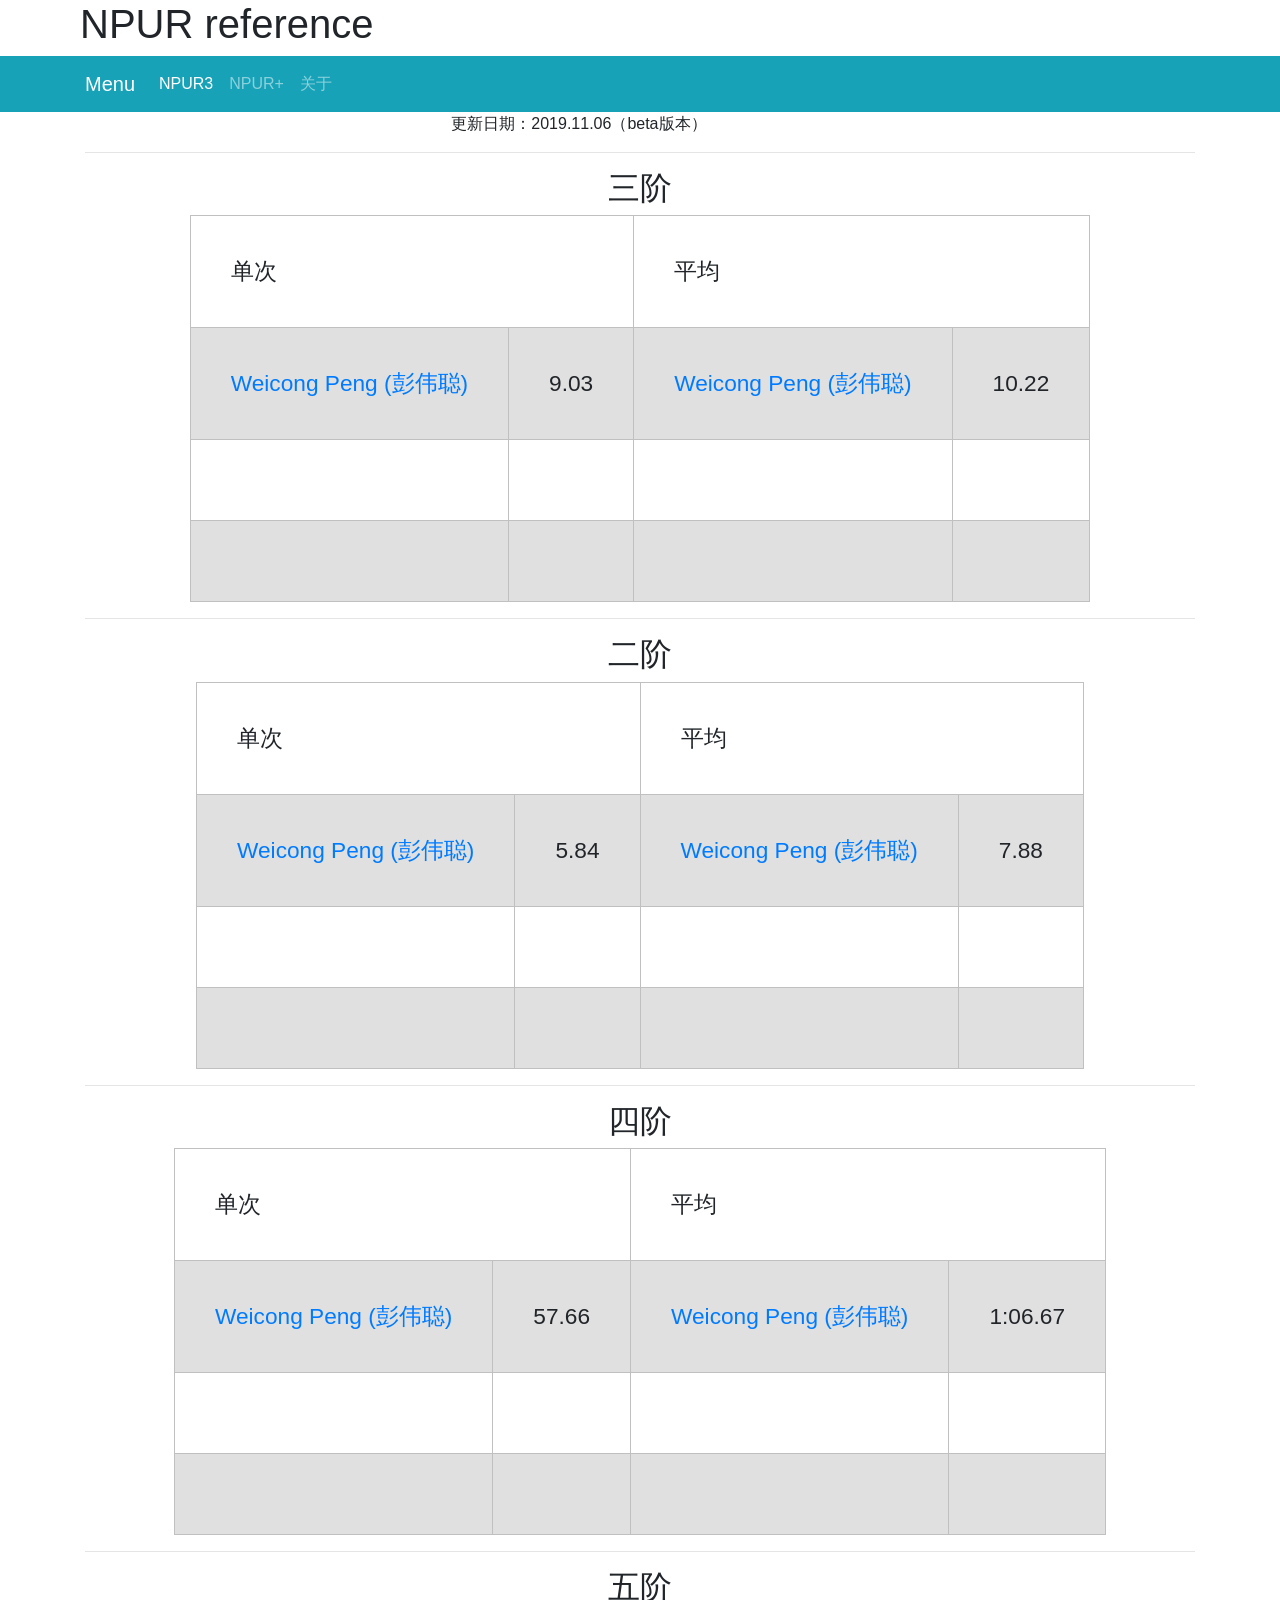
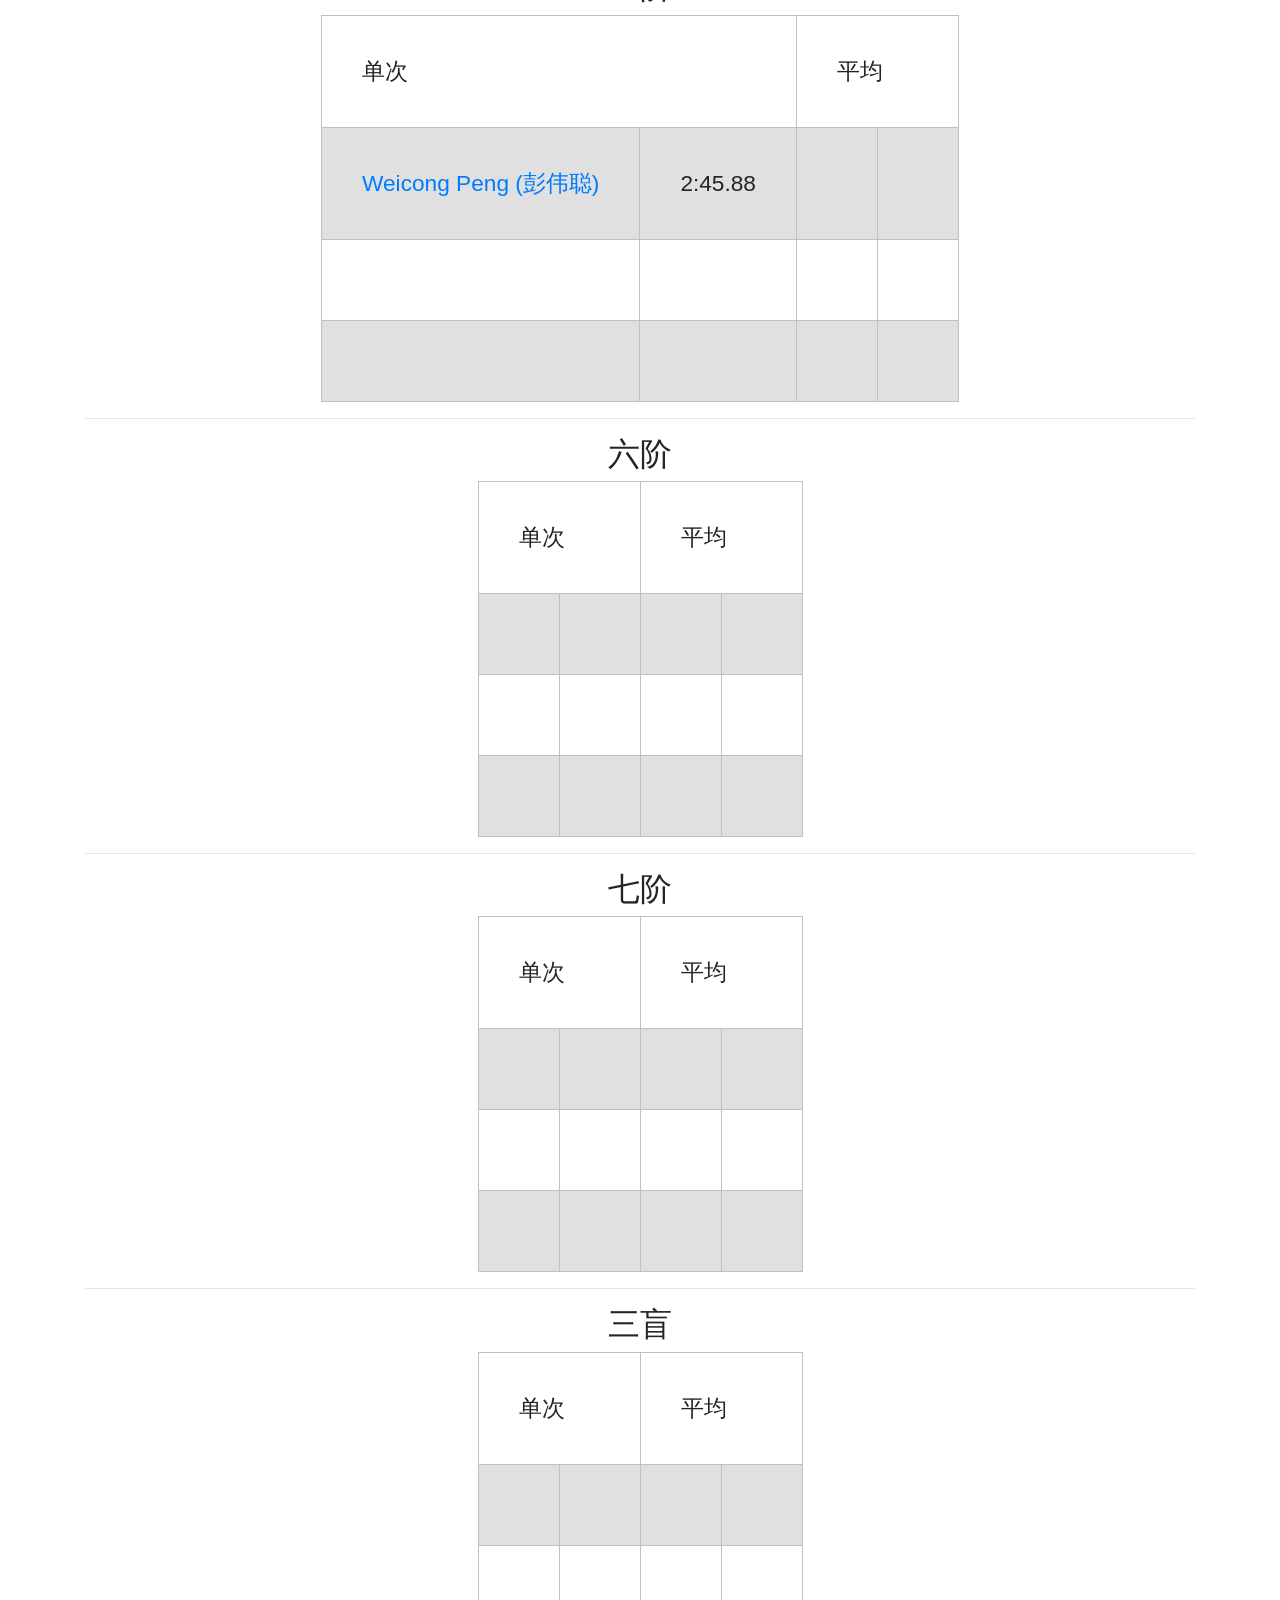
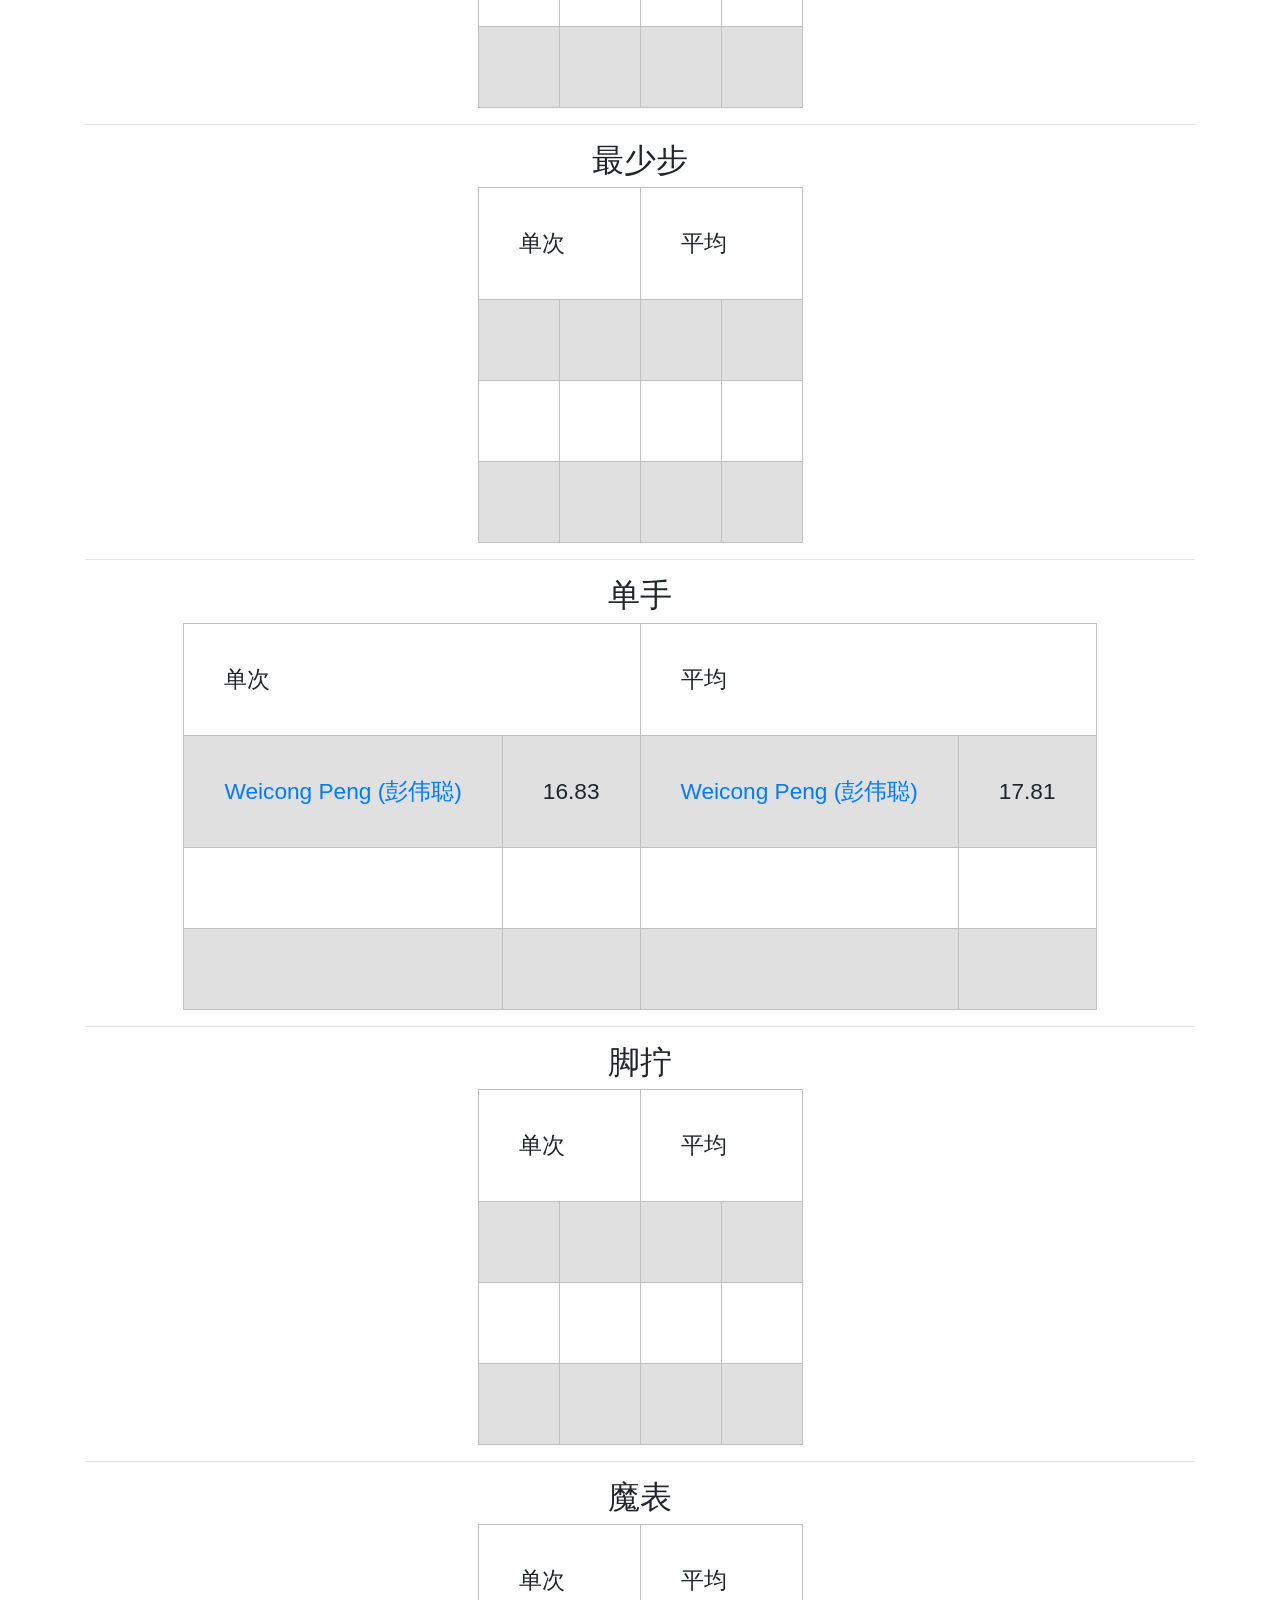
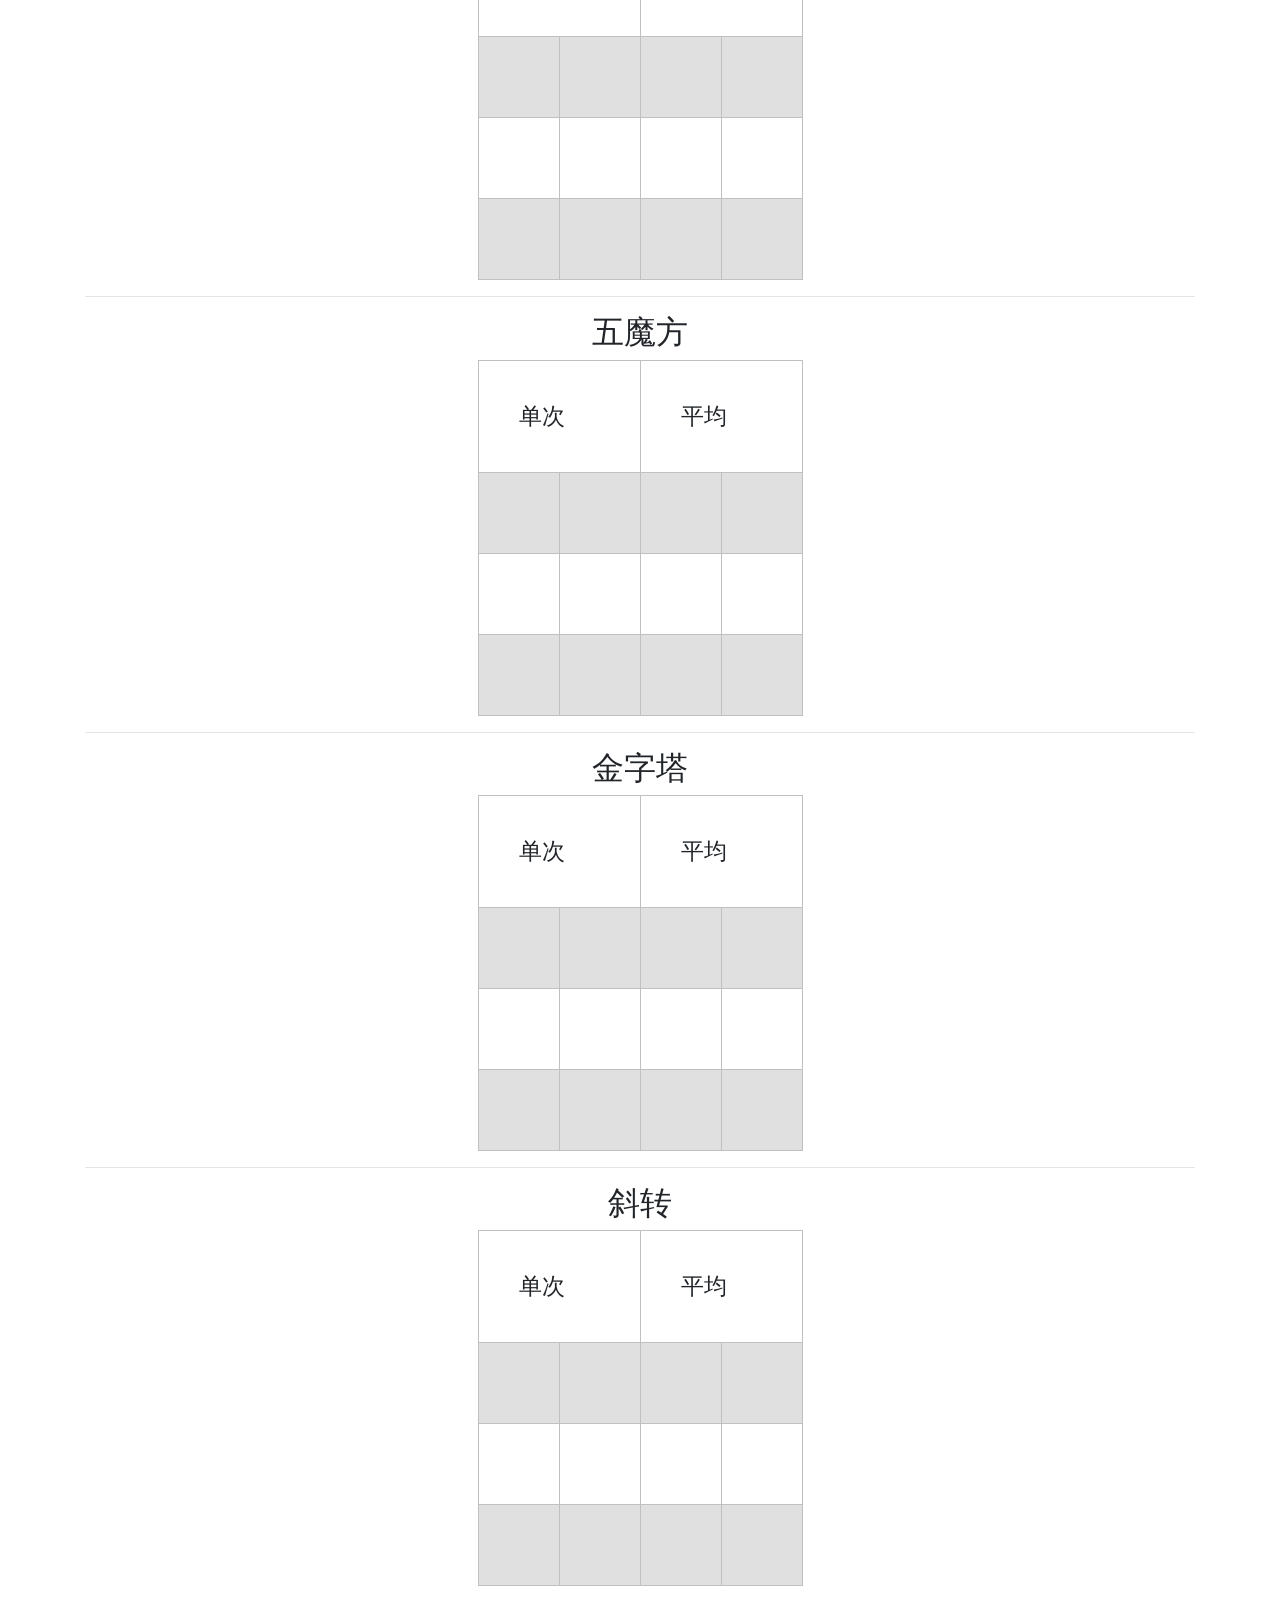
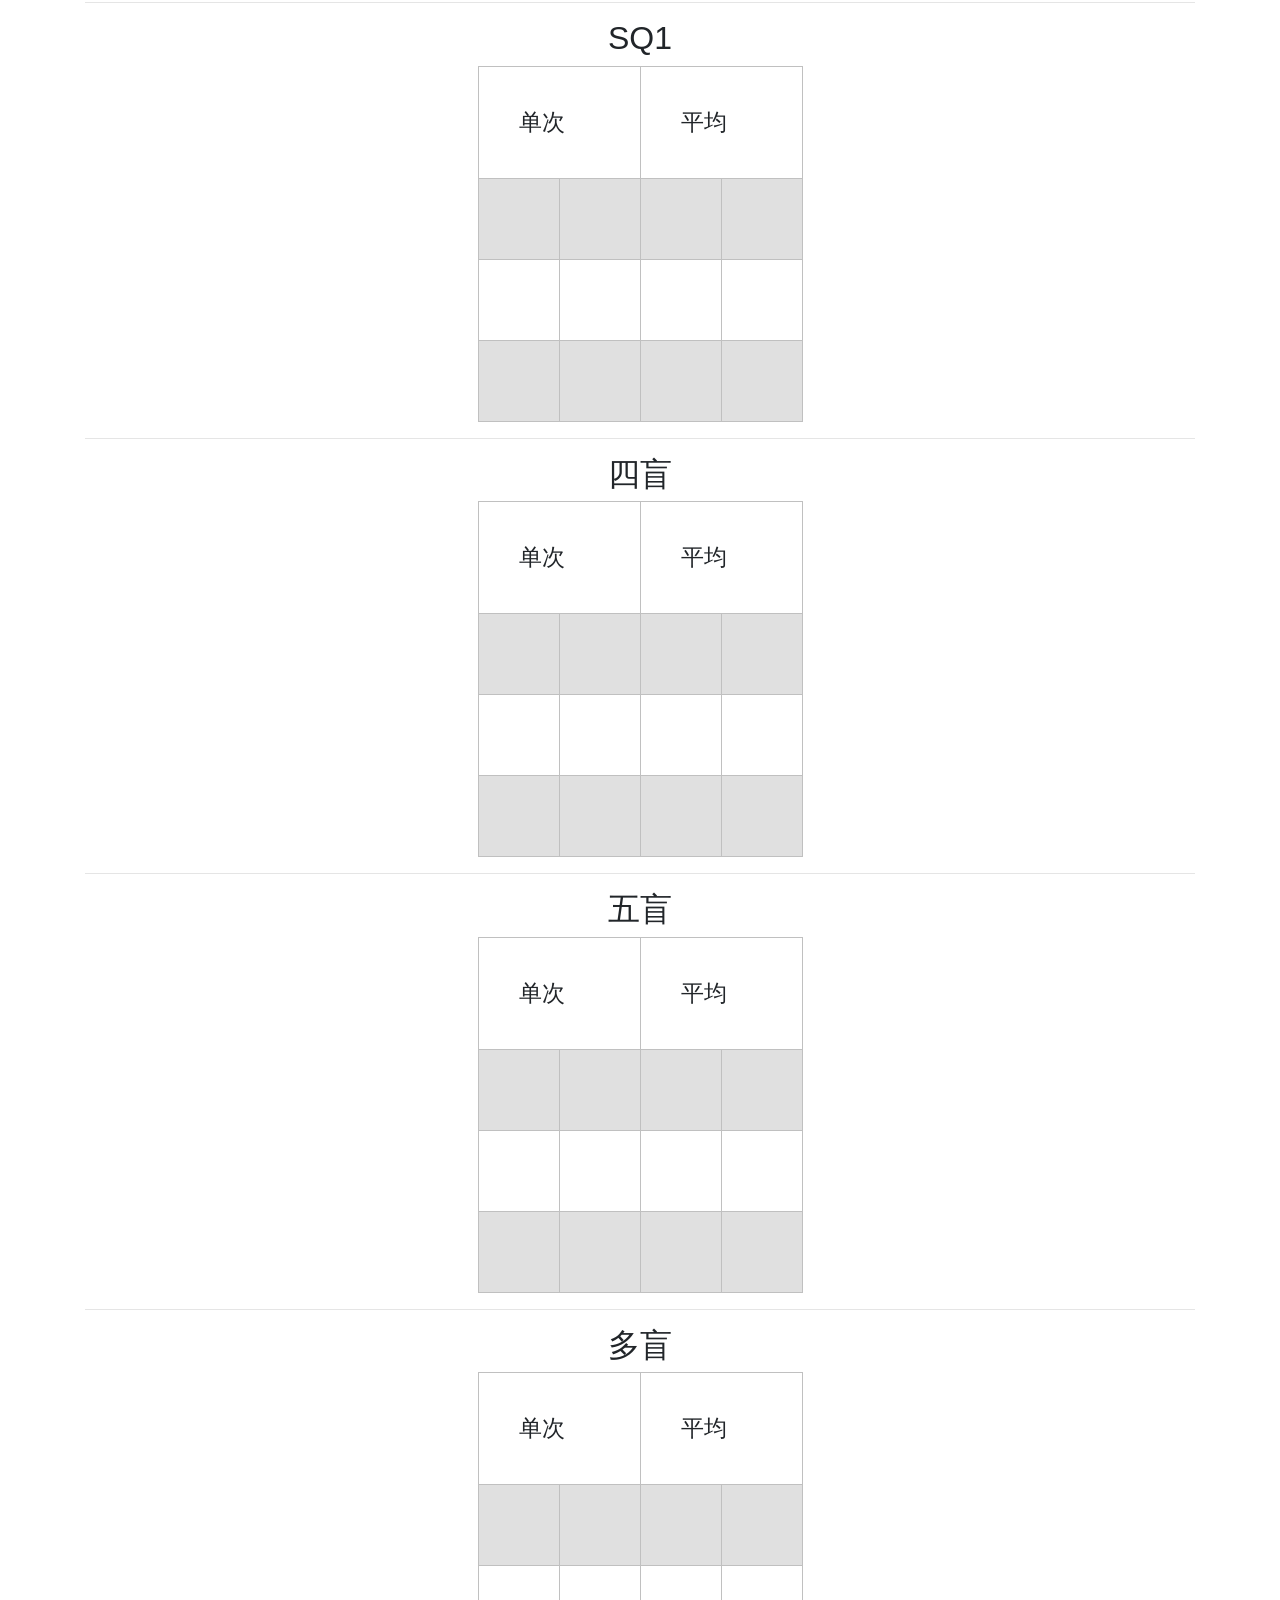
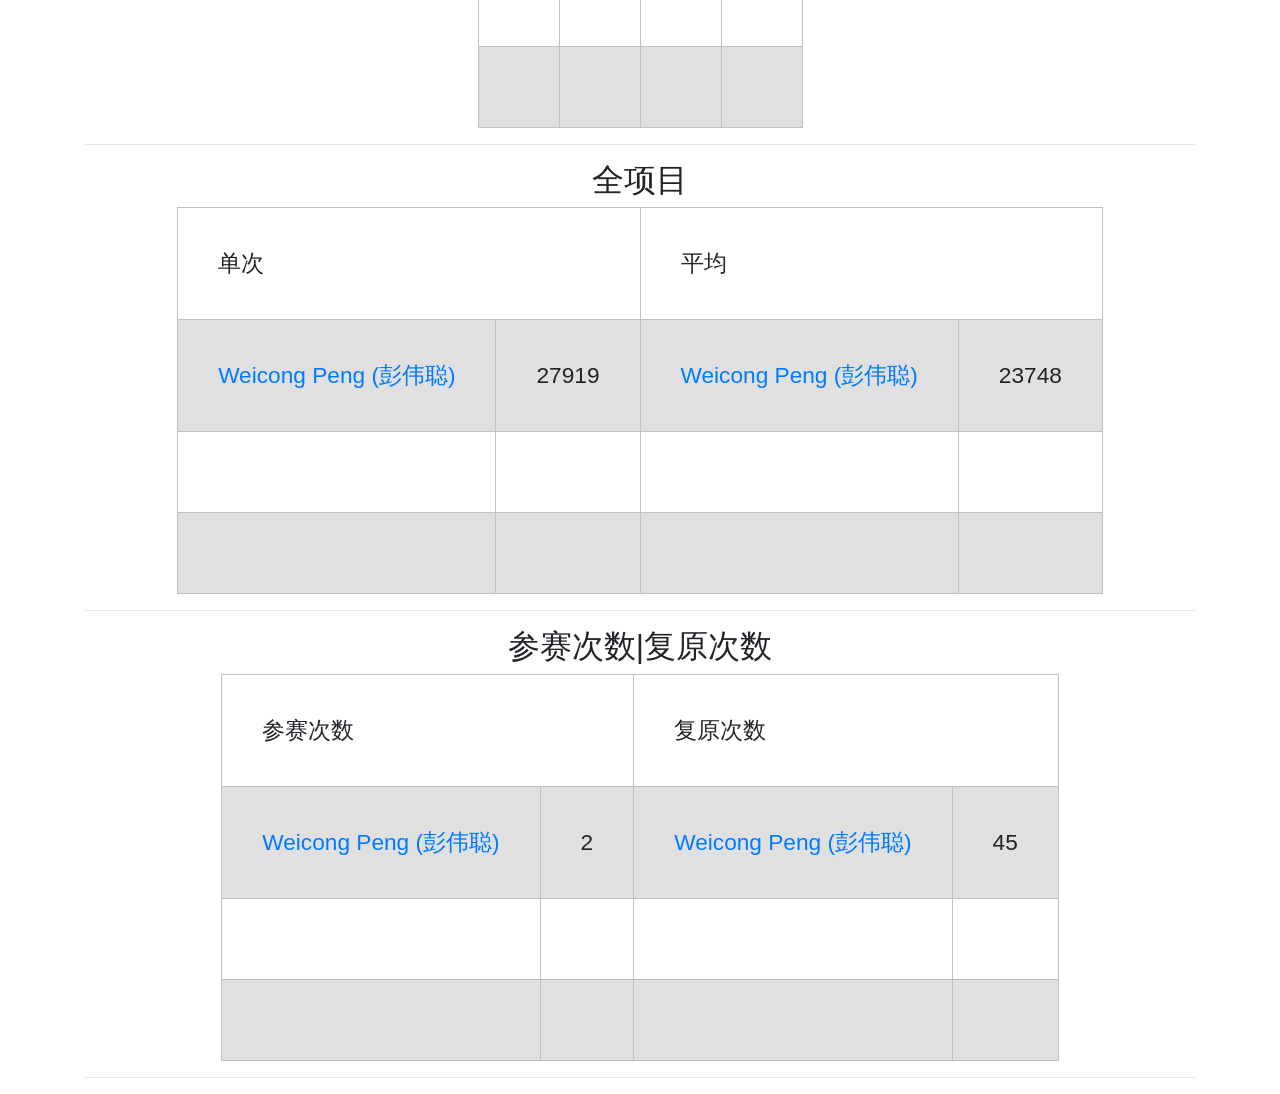
==== index.html @ 2b800edb "fix highlight bug" ====
<html lang="zh-CN"><head>    <title>Welcome to NPUR!</title>    <link rel="shortcut icon" href=".//images/ico.ico" type="image/x-icon">    <link rel="stylesheet" type="text/css" , href="./CSS/df_style.css">    <link rel="stylesheet" href="./CSS/bootstrap.min.css"></head><body>    <h1 style="text-indent:2em;">NPUR reference</h1>    <nav class="navbar navbar-expand-sm navbar-dark bg-info">        <div class="container">            <a class="navbar-brand text-white">Menu</a>            <button class="navbar-toggler" type="button" data-toggle="collapse" data-target="#navbarsmenu"                aria-controls="navbarsmenu" aria-expanded="false" aria-label="Toggle navigation">                <span class="navbar-toggler-icon"></span>            </button>            <div class="collapse navbar-collapse" id="navbarsmenu">                <ul class="navbar-nav mr-auto">                    <li class="nav-item active">                        <a class="nav-link" href="index.html">NPUR3<span class="sr-only">(current)</span></a>                    </li>                    <li class="nav-item">                        <a class="nav-link" href="npur_plus.html">NPUR+</a>                    </li>                    <!-- <li class="nav-item">                        <a class="nav-link" href="fnpur.html">FNPUR</a>                    </li> -->                    <li class="nav-item">                        <a class="nav-link" href="about.html">关于</a>                    </li>                </ul>            </div>        </div>    </nav>    <div class="container">        <center>            <div style="text-indent: 33%; text-align:left;">                <p>更新日期：2019.11.06（beta版本）</p>            </div>            <hr><nav><h2>三阶</h2></nav><table border="1" class="dataframe mystyle">                <tr>                    <td colspan="2">单次</td>                    <td colspan="2">平均</td>                </tr>                <tr>                    <td><a href="https://cubingchina.com/results/person/2015PENG05">Weicong Peng (彭伟聪)</a></td>                    <td>9.03</td>                    <td><a href="https://cubingchina.com/results/person/2015PENG05">Weicong Peng (彭伟聪)</a></td>                    <td>10.22</td>                </tr>                <tr>                    <td><a href="https://cubingchina.com/results/person/"></a></td>                    <td></td>                    <td><a href="https://cubingchina.com/results/person/"></a></td>                    <td></td>                </tr>                <tr>                    <td><a href="https://cubingchina.com/results/person/"></a></td>                    <td></td>                    <td><a href="https://cubingchina.com/results/person/"></a></td>                    <td></td>                </tr>            </table><hr><nav><h2>二阶</h2></nav><table border="1" class="dataframe mystyle">                <tr>                    <td colspan="2">单次</td>                    <td colspan="2">平均</td>                </tr>                <tr>                    <td><a href="https://cubingchina.com/results/person/2015PENG05">Weicong Peng (彭伟聪)</a></td>                    <td>5.84</td>                    <td><a href="https://cubingchina.com/results/person/2015PENG05">Weicong Peng (彭伟聪)</a></td>                    <td>7.88</td>                </tr>                <tr>                    <td><a href="https://cubingchina.com/results/person/"></a></td>                    <td></td>                    <td><a href="https://cubingchina.com/results/person/"></a></td>                    <td></td>                </tr>                <tr>                    <td><a href="https://cubingchina.com/results/person/"></a></td>                    <td></td>                    <td><a href="https://cubingchina.com/results/person/"></a></td>                    <td></td>                </tr>            </table><hr><nav><h2>四阶</h2></nav><table border="1" class="dataframe mystyle">                <tr>                    <td colspan="2">单次</td>                    <td colspan="2">平均</td>                </tr>                <tr>                    <td><a href="https://cubingchina.com/results/person/2015PENG05">Weicong Peng (彭伟聪)</a></td>                    <td>57.66</td>                    <td><a href="https://cubingchina.com/results/person/2015PENG05">Weicong Peng (彭伟聪)</a></td>                    <td>1:06.67</td>                </tr>                <tr>                    <td><a href="https://cubingchina.com/results/person/"></a></td>                    <td></td>                    <td><a href="https://cubingchina.com/results/person/"></a></td>                    <td></td>                </tr>                <tr>                    <td><a href="https://cubingchina.com/results/person/"></a></td>                    <td></td>                    <td><a href="https://cubingchina.com/results/person/"></a></td>                    <td></td>                </tr>            </table><hr><nav><h2>五阶</h2></nav><table border="1" class="dataframe mystyle">                <tr>                    <td colspan="2">单次</td>                    <td colspan="2">平均</td>                </tr>                <tr>                    <td><a href="https://cubingchina.com/results/person/2015PENG05">Weicong Peng (彭伟聪)</a></td>                    <td>2:45.88</td>                    <td><a href="https://cubingchina.com/results/person/"></a></td>                    <td></td>                </tr>                <tr>                    <td><a href="https://cubingchina.com/results/person/"></a></td>                    <td></td>                    <td><a href="https://cubingchina.com/results/person/"></a></td>                    <td></td>                </tr>                <tr>                    <td><a href="https://cubingchina.com/results/person/"></a></td>                    <td></td>                    <td><a href="https://cubingchina.com/results/person/"></a></td>                    <td></td>                </tr>            </table><hr><nav><h2>六阶</h2></nav><table border="1" class="dataframe mystyle">                <tr>                    <td colspan="2">单次</td>                    <td colspan="2">平均</td>                </tr>                <tr>                    <td><a href="https://cubingchina.com/results/person/"></a></td>                    <td></td>                    <td><a href="https://cubingchina.com/results/person/"></a></td>                    <td></td>                </tr>                <tr>                    <td><a href="https://cubingchina.com/results/person/"></a></td>                    <td></td>                    <td><a href="https://cubingchina.com/results/person/"></a></td>                    <td></td>                </tr>                <tr>                    <td><a href="https://cubingchina.com/results/person/"></a></td>                    <td></td>                    <td><a href="https://cubingchina.com/results/person/"></a></td>                    <td></td>                </tr>            </table><hr><nav><h2>七阶</h2></nav><table border="1" class="dataframe mystyle">                <tr>                    <td colspan="2">单次</td>                    <td colspan="2">平均</td>                </tr>                <tr>                    <td><a href="https://cubingchina.com/results/person/"></a></td>                    <td></td>                    <td><a href="https://cubingchina.com/results/person/"></a></td>                    <td></td>                </tr>                <tr>                    <td><a href="https://cubingchina.com/results/person/"></a></td>                    <td></td>                    <td><a href="https://cubingchina.com/results/person/"></a></td>                    <td></td>                </tr>                <tr>                    <td><a href="https://cubingchina.com/results/person/"></a></td>                    <td></td>                    <td><a href="https://cubingchina.com/results/person/"></a></td>                    <td></td>                </tr>            </table><hr><nav><h2>三盲</h2></nav><table border="1" class="dataframe mystyle">                <tr>                    <td colspan="2">单次</td>                    <td colspan="2">平均</td>                </tr>                <tr>                    <td><a href="https://cubingchina.com/results/person/"></a></td>                    <td></td>                    <td><a href="https://cubingchina.com/results/person/"></a></td>                    <td></td>                </tr>                <tr>                    <td><a href="https://cubingchina.com/results/person/"></a></td>                    <td></td>                    <td><a href="https://cubingchina.com/results/person/"></a></td>                    <td></td>                </tr>                <tr>                    <td><a href="https://cubingchina.com/results/person/"></a></td>                    <td></td>                    <td><a href="https://cubingchina.com/results/person/"></a></td>                    <td></td>                </tr>            </table><hr><nav><h2>最少步</h2></nav><table border="1" class="dataframe mystyle">                <tr>                    <td colspan="2">单次</td>                    <td colspan="2">平均</td>                </tr>                <tr>                    <td><a href="https://cubingchina.com/results/person/"></a></td>                    <td></td>                    <td><a href="https://cubingchina.com/results/person/"></a></td>                    <td></td>                </tr>                <tr>                    <td><a href="https://cubingchina.com/results/person/"></a></td>                    <td></td>                    <td><a href="https://cubingchina.com/results/person/"></a></td>                    <td></td>                </tr>                <tr>                    <td><a href="https://cubingchina.com/results/person/"></a></td>                    <td></td>                    <td><a href="https://cubingchina.com/results/person/"></a></td>                    <td></td>                </tr>            </table><hr><nav><h2>单手</h2></nav><table border="1" class="dataframe mystyle">                <tr>                    <td colspan="2">单次</td>                    <td colspan="2">平均</td>                </tr>                <tr>                    <td><a href="https://cubingchina.com/results/person/2015PENG05">Weicong Peng (彭伟聪)</a></td>                    <td>16.83</td>                    <td><a href="https://cubingchina.com/results/person/2015PENG05">Weicong Peng (彭伟聪)</a></td>                    <td>17.81</td>                </tr>                <tr>                    <td><a href="https://cubingchina.com/results/person/"></a></td>                    <td></td>                    <td><a href="https://cubingchina.com/results/person/"></a></td>                    <td></td>                </tr>                <tr>                    <td><a href="https://cubingchina.com/results/person/"></a></td>                    <td></td>                    <td><a href="https://cubingchina.com/results/person/"></a></td>                    <td></td>                </tr>            </table><hr><nav><h2>脚拧</h2></nav><table border="1" class="dataframe mystyle">                <tr>                    <td colspan="2">单次</td>                    <td colspan="2">平均</td>                </tr>                <tr>                    <td><a href="https://cubingchina.com/results/person/"></a></td>                    <td></td>                    <td><a href="https://cubingchina.com/results/person/"></a></td>                    <td></td>                </tr>                <tr>                    <td><a href="https://cubingchina.com/results/person/"></a></td>                    <td></td>                    <td><a href="https://cubingchina.com/results/person/"></a></td>                    <td></td>                </tr>                <tr>                    <td><a href="https://cubingchina.com/results/person/"></a></td>                    <td></td>                    <td><a href="https://cubingchina.com/results/person/"></a></td>                    <td></td>                </tr>            </table><hr><nav><h2>魔表</h2></nav><table border="1" class="dataframe mystyle">                <tr>                    <td colspan="2">单次</td>                    <td colspan="2">平均</td>                </tr>                <tr>                    <td><a href="https://cubingchina.com/results/person/"></a></td>                    <td></td>                    <td><a href="https://cubingchina.com/results/person/"></a></td>                    <td></td>                </tr>                <tr>                    <td><a href="https://cubingchina.com/results/person/"></a></td>                    <td></td>                    <td><a href="https://cubingchina.com/results/person/"></a></td>                    <td></td>                </tr>                <tr>                    <td><a href="https://cubingchina.com/results/person/"></a></td>                    <td></td>                    <td><a href="https://cubingchina.com/results/person/"></a></td>                    <td></td>                </tr>            </table><hr><nav><h2>五魔方</h2></nav><table border="1" class="dataframe mystyle">                <tr>                    <td colspan="2">单次</td>                    <td colspan="2">平均</td>                </tr>                <tr>                    <td><a href="https://cubingchina.com/results/person/"></a></td>                    <td></td>                    <td><a href="https://cubingchina.com/results/person/"></a></td>                    <td></td>                </tr>                <tr>                    <td><a href="https://cubingchina.com/results/person/"></a></td>                    <td></td>                    <td><a href="https://cubingchina.com/results/person/"></a></td>                    <td></td>                </tr>                <tr>                    <td><a href="https://cubingchina.com/results/person/"></a></td>                    <td></td>                    <td><a href="https://cubingchina.com/results/person/"></a></td>                    <td></td>                </tr>            </table><hr><nav><h2>金字塔</h2></nav><table border="1" class="dataframe mystyle">                <tr>                    <td colspan="2">单次</td>                    <td colspan="2">平均</td>                </tr>                <tr>                    <td><a href="https://cubingchina.com/results/person/"></a></td>                    <td></td>                    <td><a href="https://cubingchina.com/results/person/"></a></td>                    <td></td>                </tr>                <tr>                    <td><a href="https://cubingchina.com/results/person/"></a></td>                    <td></td>                    <td><a href="https://cubingchina.com/results/person/"></a></td>                    <td></td>                </tr>                <tr>                    <td><a href="https://cubingchina.com/results/person/"></a></td>                    <td></td>                    <td><a href="https://cubingchina.com/results/person/"></a></td>                    <td></td>                </tr>            </table><hr><nav><h2>斜转</h2></nav><table border="1" class="dataframe mystyle">                <tr>                    <td colspan="2">单次</td>                    <td colspan="2">平均</td>                </tr>                <tr>                    <td><a href="https://cubingchina.com/results/person/"></a></td>                    <td></td>                    <td><a href="https://cubingchina.com/results/person/"></a></td>                    <td></td>                </tr>                <tr>                    <td><a href="https://cubingchina.com/results/person/"></a></td>                    <td></td>                    <td><a href="https://cubingchina.com/results/person/"></a></td>                    <td></td>                </tr>                <tr>                    <td><a href="https://cubingchina.com/results/person/"></a></td>                    <td></td>                    <td><a href="https://cubingchina.com/results/person/"></a></td>                    <td></td>                </tr>            </table><hr><nav><h2>SQ1</h2></nav><table border="1" class="dataframe mystyle">                <tr>                    <td colspan="2">单次</td>                    <td colspan="2">平均</td>                </tr>                <tr>                    <td><a href="https://cubingchina.com/results/person/"></a></td>                    <td></td>                    <td><a href="https://cubingchina.com/results/person/"></a></td>                    <td></td>                </tr>                <tr>                    <td><a href="https://cubingchina.com/results/person/"></a></td>                    <td></td>                    <td><a href="https://cubingchina.com/results/person/"></a></td>                    <td></td>                </tr>                <tr>                    <td><a href="https://cubingchina.com/results/person/"></a></td>                    <td></td>                    <td><a href="https://cubingchina.com/results/person/"></a></td>                    <td></td>                </tr>            </table><hr><nav><h2>四盲</h2></nav><table border="1" class="dataframe mystyle">                <tr>                    <td colspan="2">单次</td>                    <td colspan="2">平均</td>                </tr>                <tr>                    <td><a href="https://cubingchina.com/results/person/"></a></td>                    <td></td>                    <td><a href="https://cubingchina.com/results/person/"></a></td>                    <td></td>                </tr>                <tr>                    <td><a href="https://cubingchina.com/results/person/"></a></td>                    <td></td>                    <td><a href="https://cubingchina.com/results/person/"></a></td>                    <td></td>                </tr>                <tr>                    <td><a href="https://cubingchina.com/results/person/"></a></td>                    <td></td>                    <td><a href="https://cubingchina.com/results/person/"></a></td>                    <td></td>                </tr>            </table><hr><nav><h2>五盲</h2></nav><table border="1" class="dataframe mystyle">                <tr>                    <td colspan="2">单次</td>                    <td colspan="2">平均</td>                </tr>                <tr>                    <td><a href="https://cubingchina.com/results/person/"></a></td>                    <td></td>                    <td><a href="https://cubingchina.com/results/person/"></a></td>                    <td></td>                </tr>                <tr>                    <td><a href="https://cubingchina.com/results/person/"></a></td>                    <td></td>                    <td><a href="https://cubingchina.com/results/person/"></a></td>                    <td></td>                </tr>                <tr>                    <td><a href="https://cubingchina.com/results/person/"></a></td>                    <td></td>                    <td><a href="https://cubingchina.com/results/person/"></a></td>                    <td></td>                </tr>            </table><hr><nav><h2>多盲</h2></nav><table border="1" class="dataframe mystyle">                <tr>                    <td colspan="2">单次</td>                    <td colspan="2">平均</td>                </tr>                <tr>                    <td><a href="https://cubingchina.com/results/person/"></a></td>                    <td></td>                    <td><a href="https://cubingchina.com/results/person/"></a></td>                    <td></td>                </tr>                <tr>                    <td><a href="https://cubingchina.com/results/person/"></a></td>                    <td></td>                    <td><a href="https://cubingchina.com/results/person/"></a></td>                    <td></td>                </tr>                <tr>                    <td><a href="https://cubingchina.com/results/person/"></a></td>                    <td></td>                    <td><a href="https://cubingchina.com/results/person/"></a></td>                    <td></td>                </tr>            </table><hr><nav><h2>全项目</h2></nav><table border="1" class="dataframe mystyle">                <tr>                    <td colspan="2">单次</td>                    <td colspan="2">平均</td>                </tr>                <tr>                    <td><a href="https://cubingchina.com/results/person/2015PENG05">Weicong Peng (彭伟聪)</a></td>                    <td>27919</td>                    <td><a href="https://cubingchina.com/results/person/2015PENG05">Weicong Peng (彭伟聪)</a></td>                    <td>23748</td>                </tr>                <tr>                    <td><a href="https://cubingchina.com/results/person/"></a></td>                    <td></td>                    <td><a href="https://cubingchina.com/results/person/"></a></td>                    <td></td>                </tr>                <tr>                    <td><a href="https://cubingchina.com/results/person/"></a></td>                    <td></td>                    <td><a href="https://cubingchina.com/results/person/"></a></td>                    <td></td>                </tr>            </table><hr><nav><h2>参赛次数|复原次数</h2></nav><table border="1" class="dataframe mystyle">                <tr>                    <td colspan="2">参赛次数</td>                    <td colspan="2">复原次数</td>                </tr>                <tr>                    <td><a href="https://cubingchina.com/results/person/2015PENG05">Weicong Peng (彭伟聪)</a></td>                    <td>2</td>                    <td><a href="https://cubingchina.com/results/person/2015PENG05">Weicong Peng (彭伟聪)</a></td>                    <td>45</td>                </tr>                <tr>                    <td><a href="https://cubingchina.com/results/person/"></a></td>                    <td></td>                    <td><a href="https://cubingchina.com/results/person/"></a></td>                    <td></td>                </tr>                <tr>                    <td><a href="https://cubingchina.com/results/person/"></a></td>                    <td></td>                    <td><a href="https://cubingchina.com/results/person/"></a></td>                    <td></td>                </tr>            </table>            <hr>        </center>    </div></body></html>
---- CSS/df_style.css ----
/* includes alternating gray and white with on-hover color */
.mystyle {
    font-size: 17pt; 
    font-family: Arial;
    border-collapse: collapse; 
    border: 1px solid silver;
}
.mystyle td, th {
    padding: 40px;
}
.mystyle tr:nth-child(even) {
    background: #E0E0E0;
}
.mystyle tr:hover {
    background: silver;
    cursor: pointer;
}
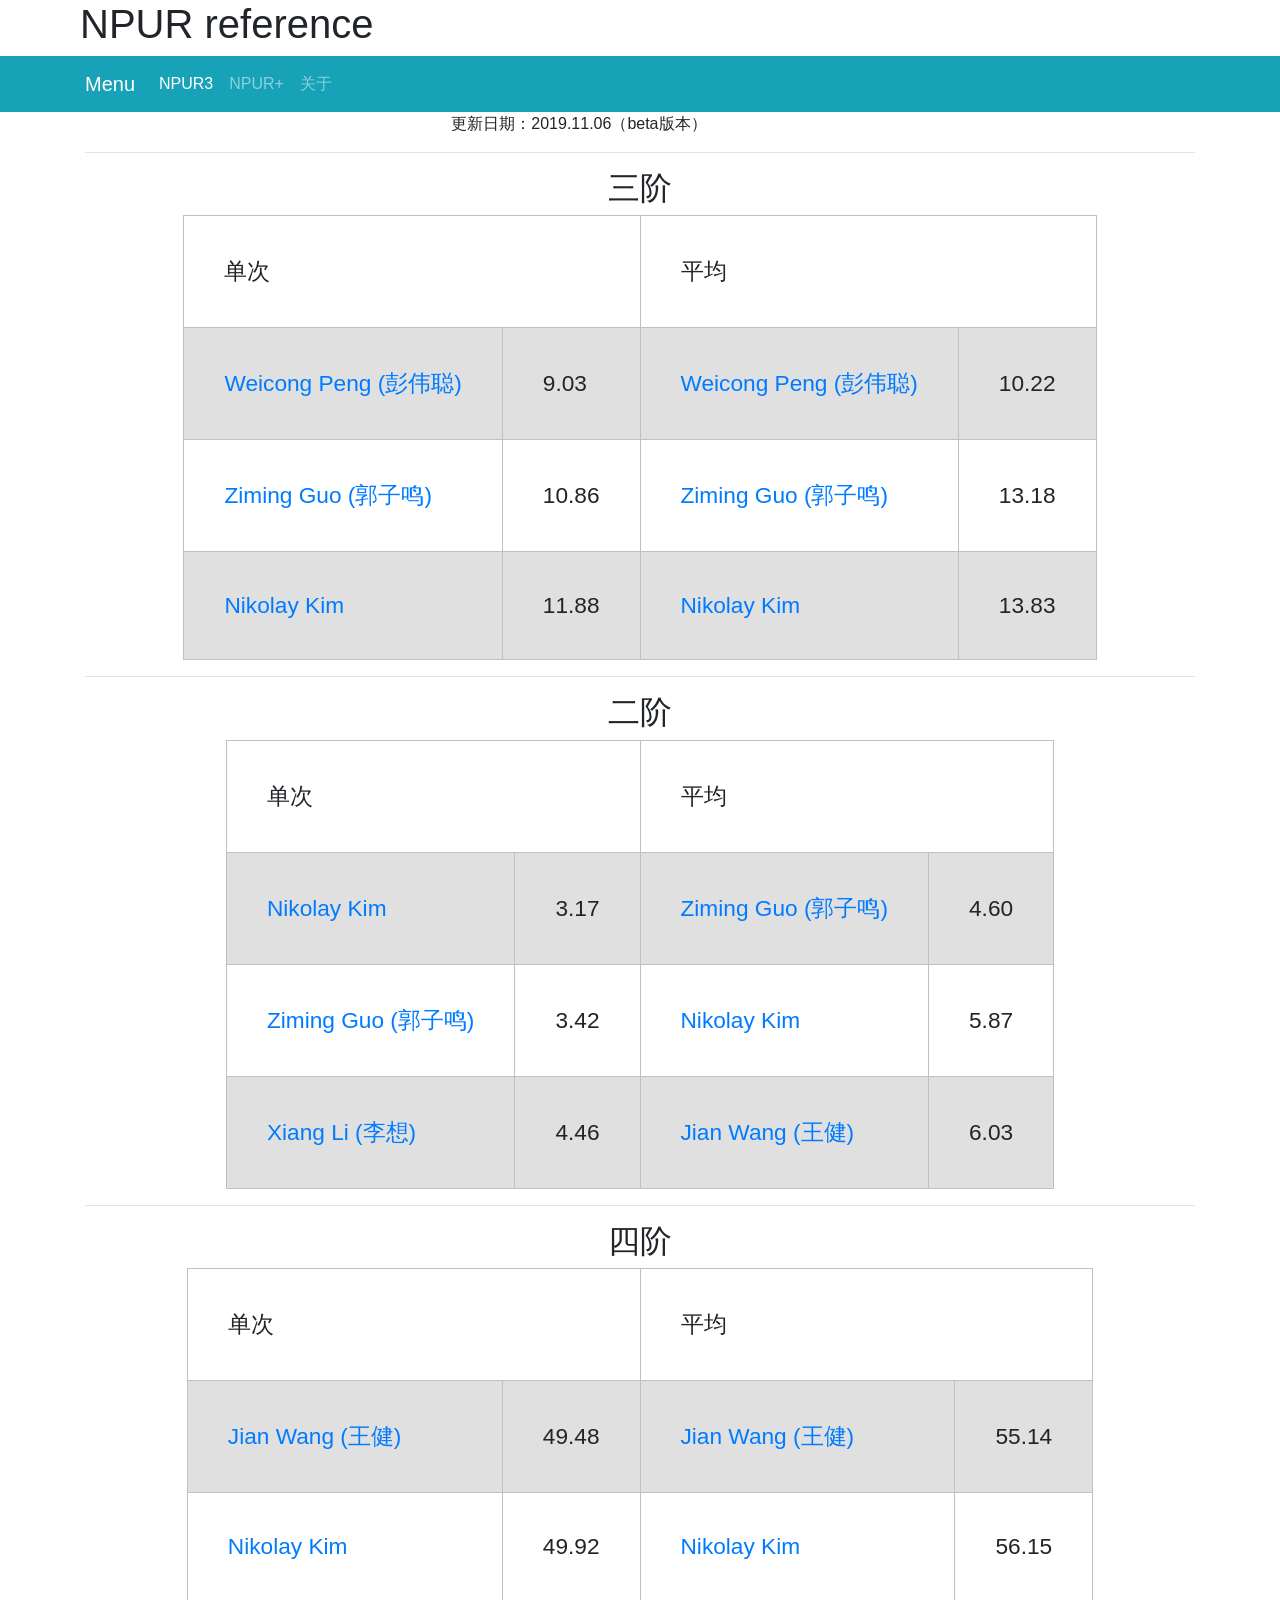
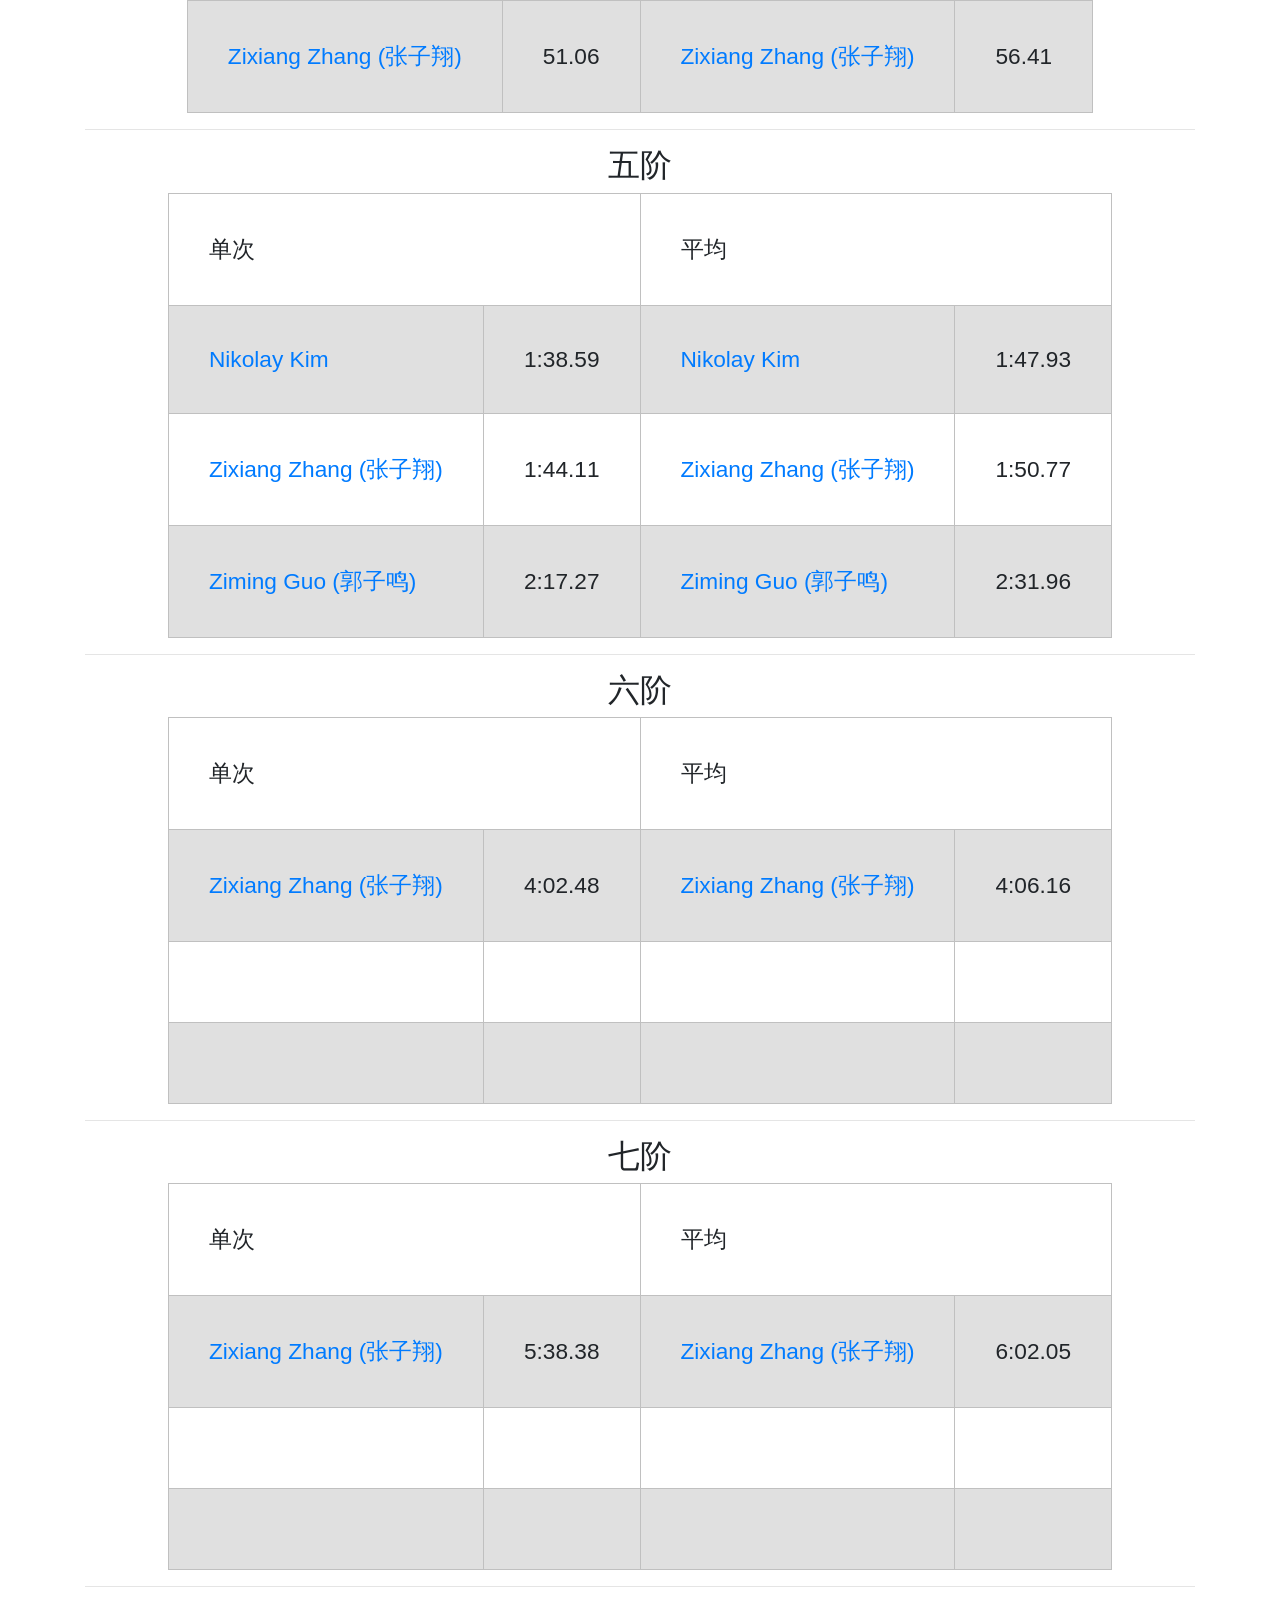
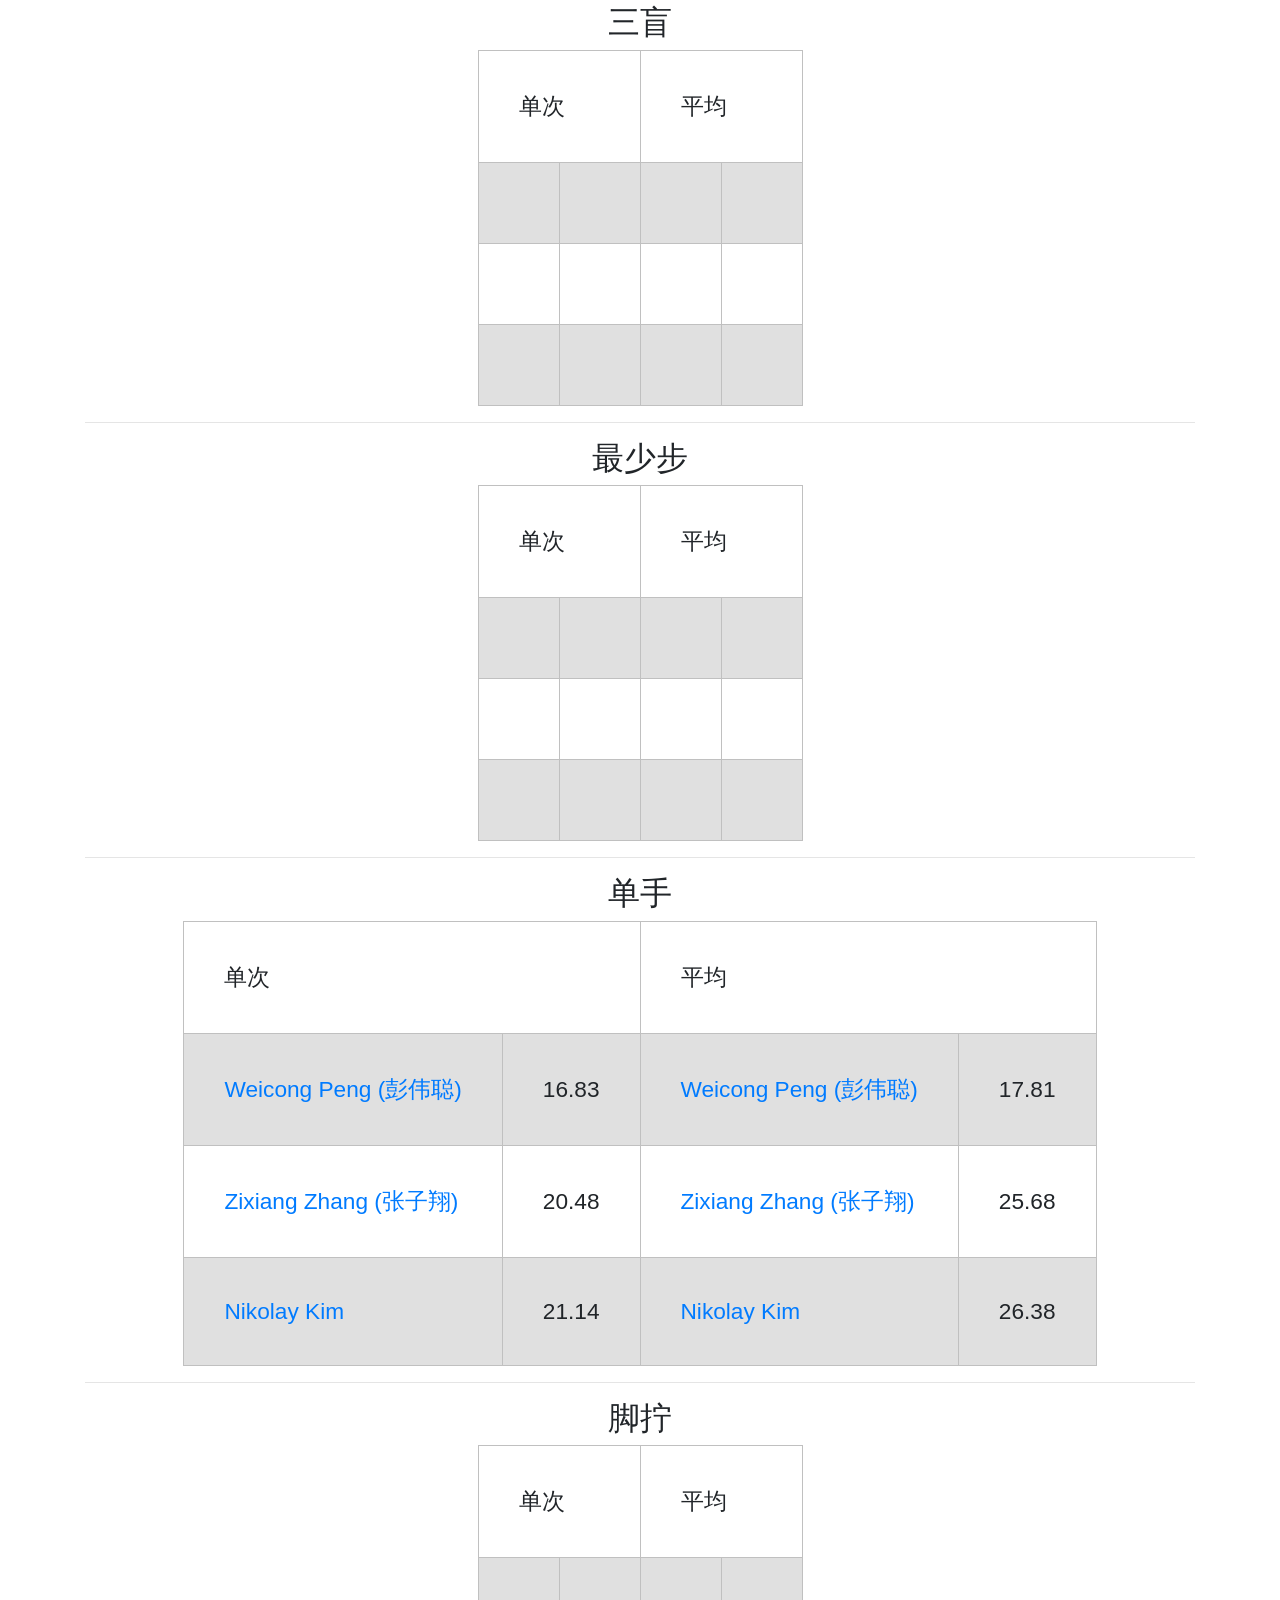
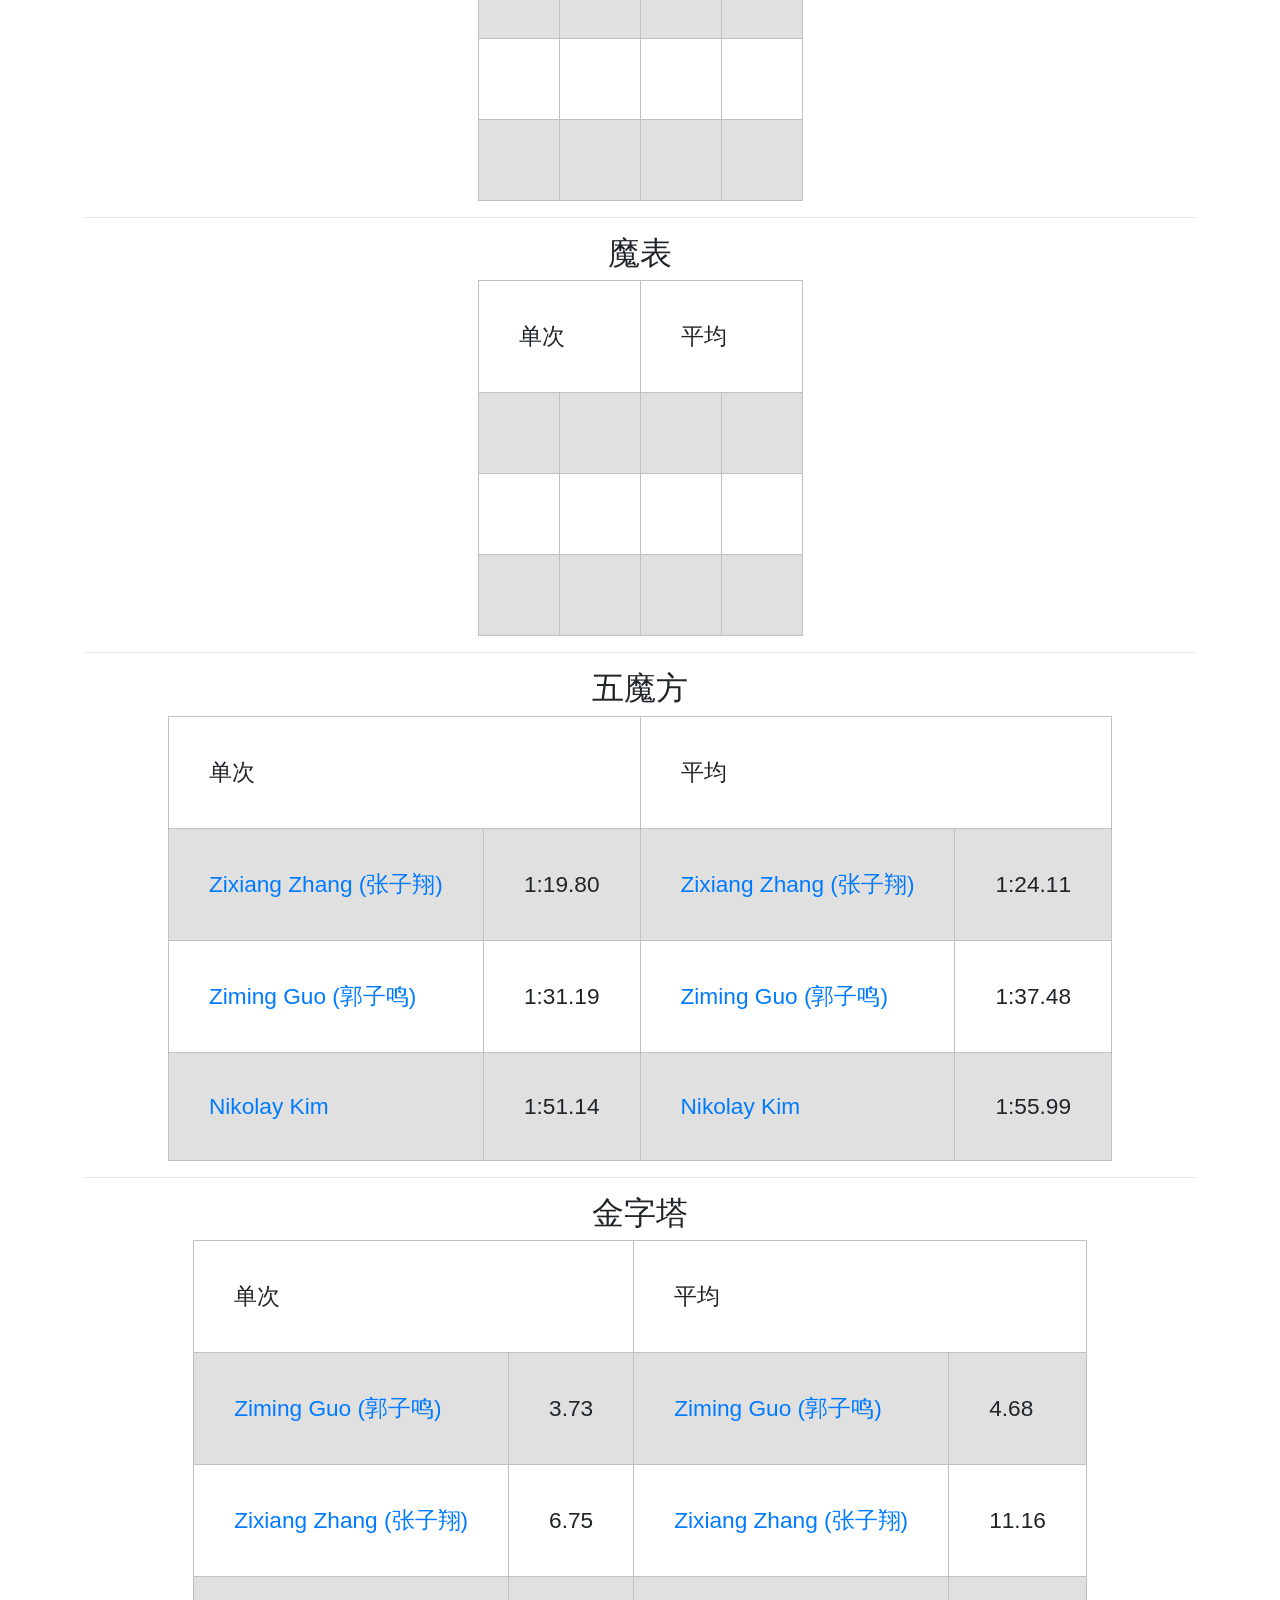
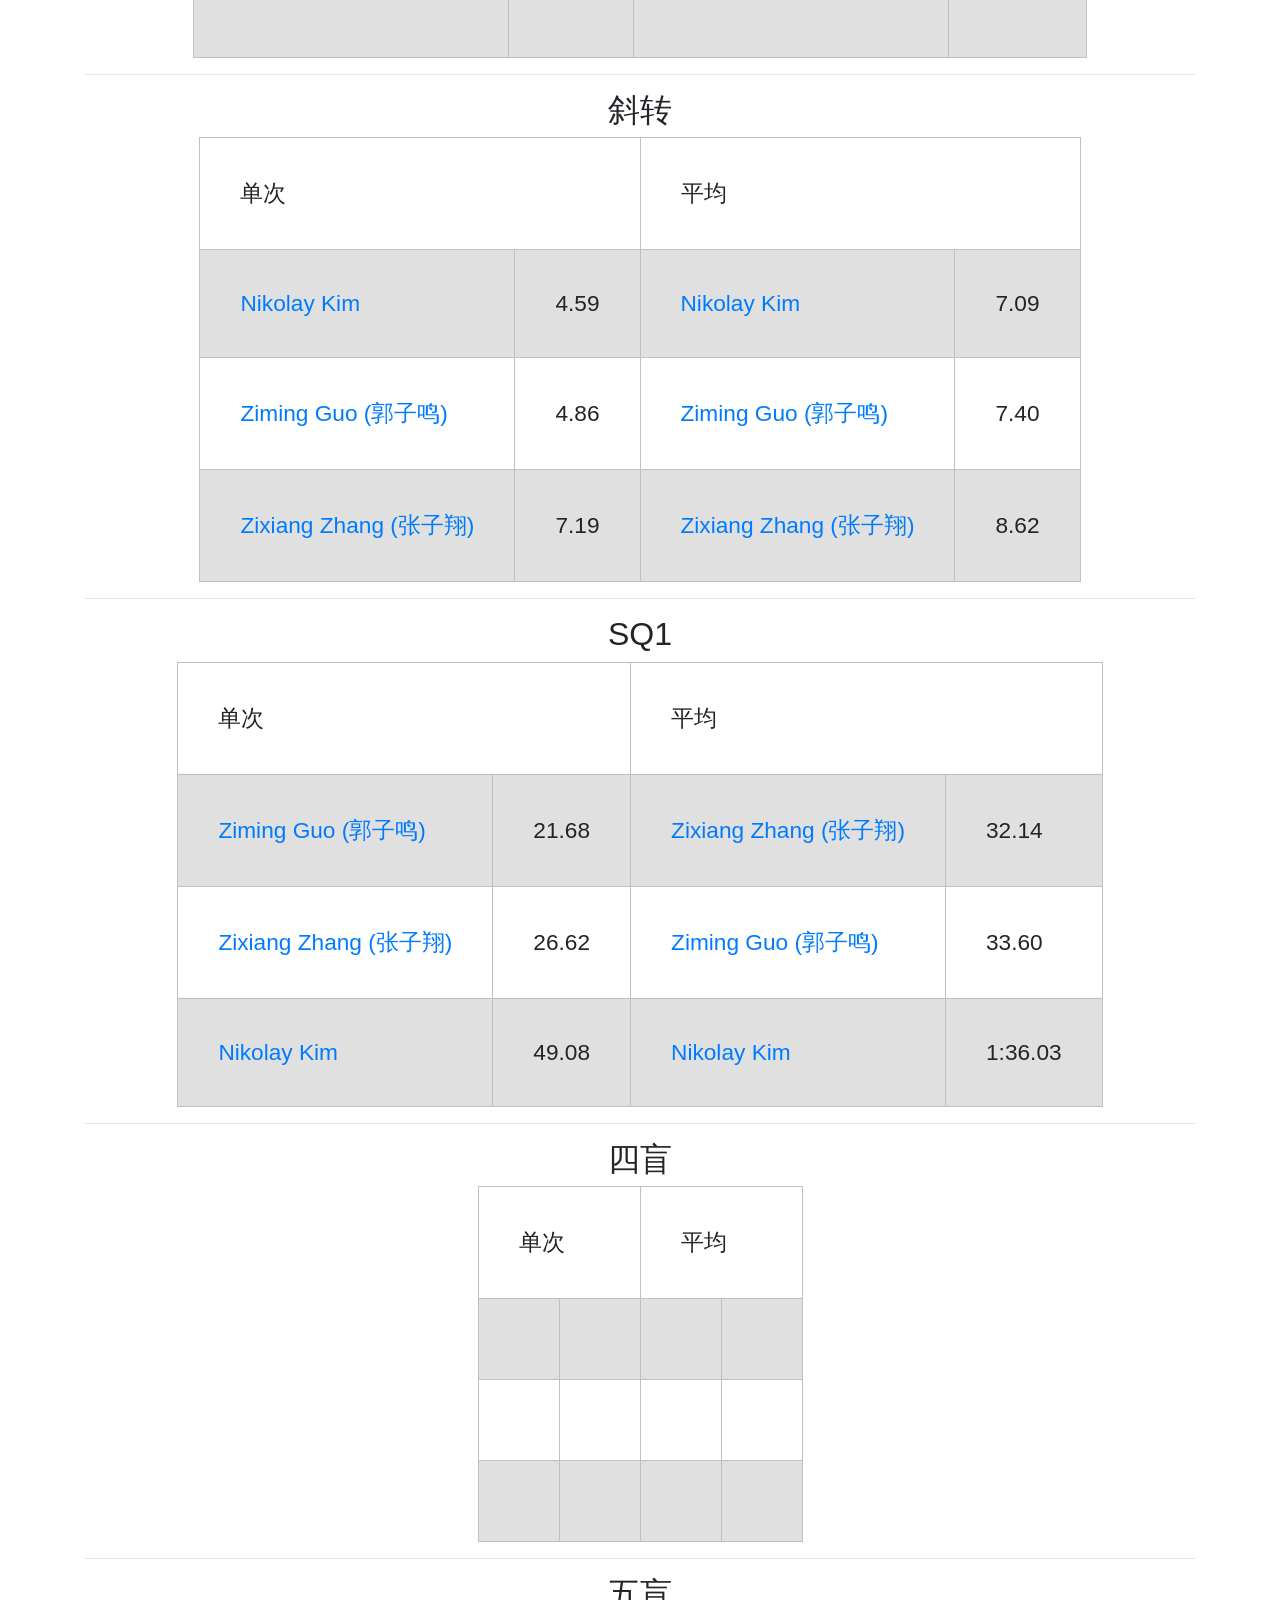
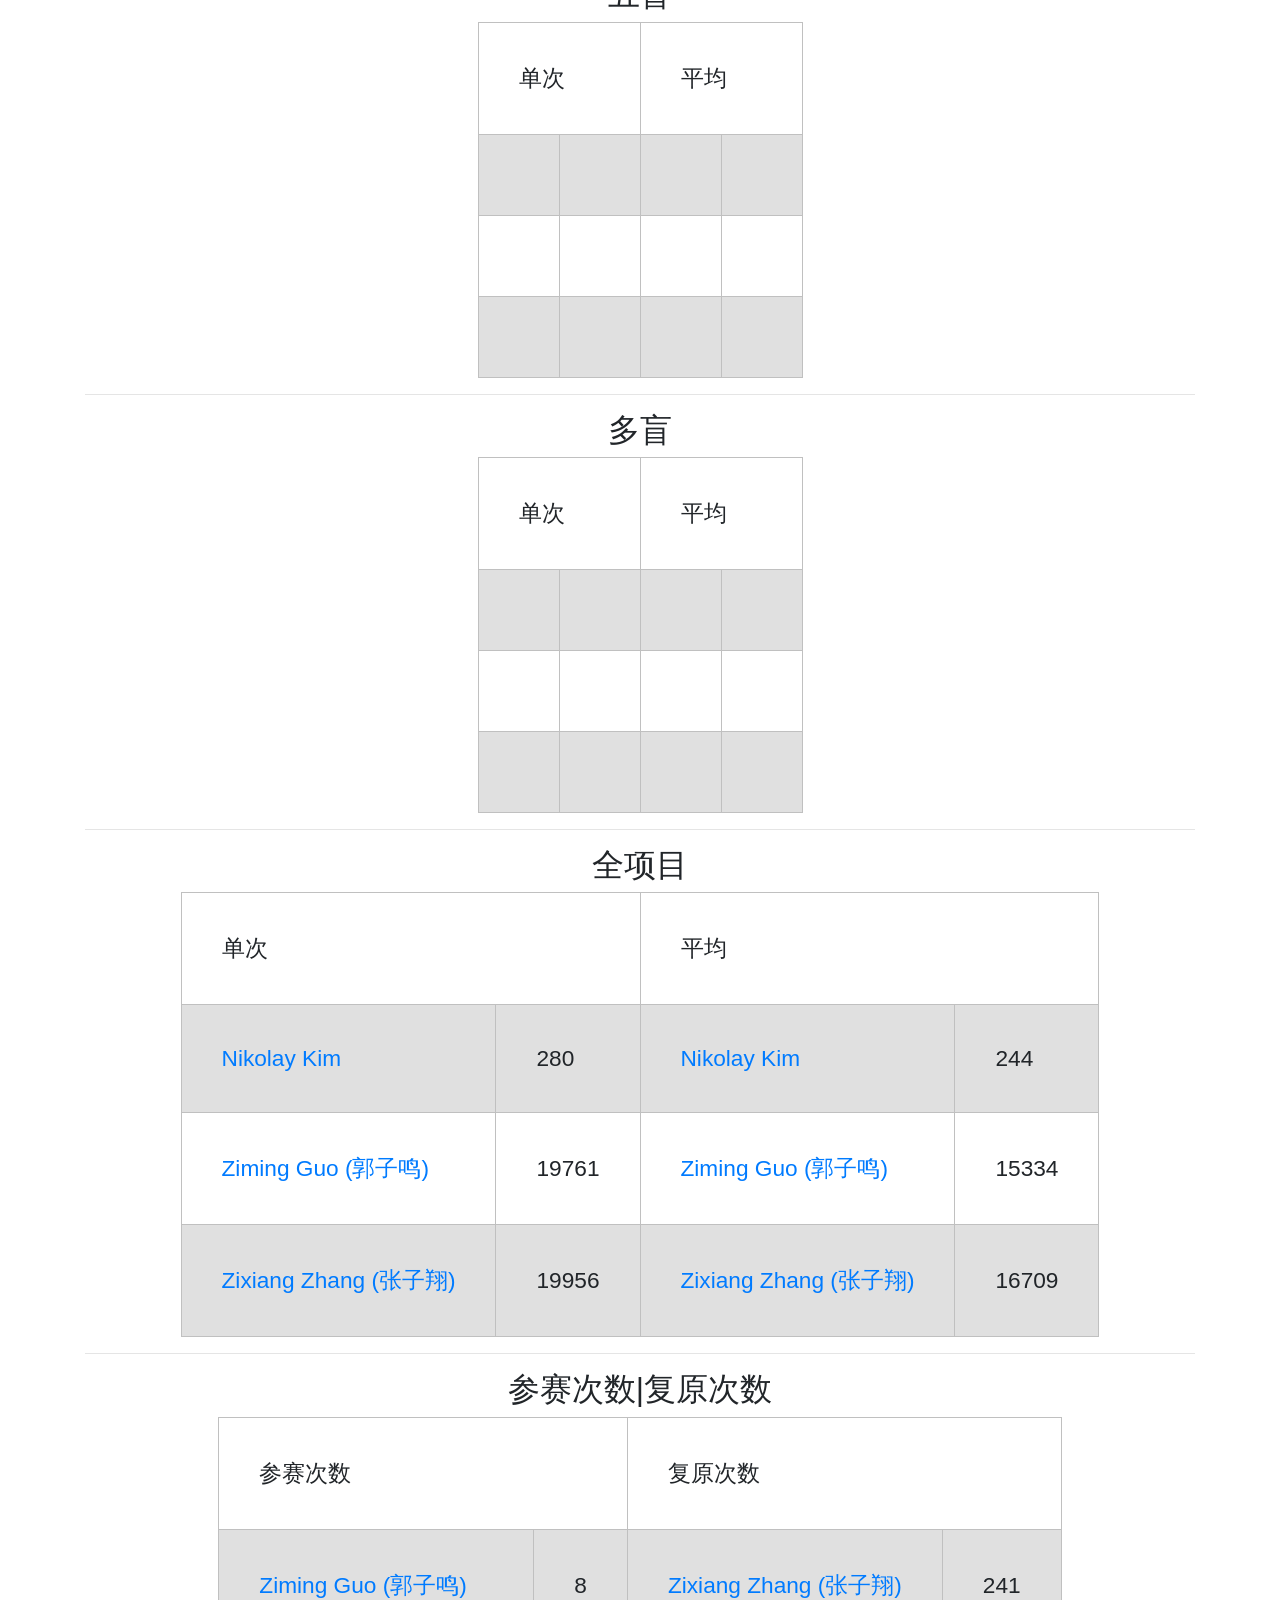
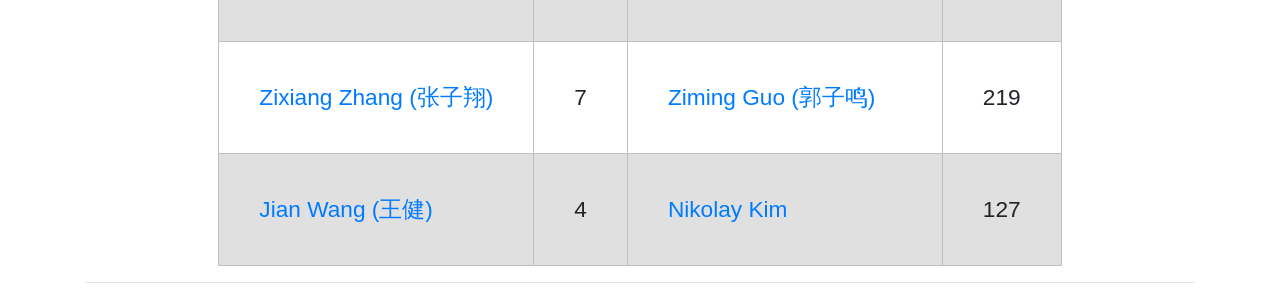
==== commit 9cb29c68: "update data" ====
--- a/index.html
+++ b/index.html
@@ -1 +1 @@
-<html lang="zh-CN"><head>    <title>Welcome to NPUR!</title>    <link rel="shortcut icon" href=".//images/ico.ico" type="image/x-icon">    <link rel="stylesheet" type="text/css" , href="./CSS/df_style.css">    <link rel="stylesheet" href="./CSS/bootstrap.min.css"></head><body>    <h1 style="text-indent:2em;">NPUR reference</h1>    <nav class="navbar navbar-expand-sm navbar-dark bg-info">        <div class="container">            <a class="navbar-brand text-white">Menu</a>            <button class="navbar-toggler" type="button" data-toggle="collapse" data-target="#navbarsmenu"                aria-controls="navbarsmenu" aria-expanded="false" aria-label="Toggle navigation">                <span class="navbar-toggler-icon"></span>            </button>            <div class="collapse navbar-collapse" id="navbarsmenu">                <ul class="navbar-nav mr-auto">                    <li class="nav-item active">                        <a class="nav-link" href="index.html">NPUR3<span class="sr-only">(current)</span></a>                    </li>                    <li class="nav-item">                        <a class="nav-link" href="npur_plus.html">NPUR+</a>                    </li>                    <!-- <li class="nav-item">                        <a class="nav-link" href="fnpur.html">FNPUR</a>                    </li> -->                    <li class="nav-item">                        <a class="nav-link" href="about.html">关于</a>                    </li>                </ul>            </div>        </div>    </nav>    <div class="container">        <center>            <div style="text-indent: 33%; text-align:left;">                <p>更新日期：2019.11.06（beta版本）</p>            </div>            <hr><nav><h2>三阶</h2></nav><table border="1" class="dataframe mystyle">                <tr>                    <td colspan="2">单次</td>                    <td colspan="2">平均</td>                </tr>                <tr>                    <td><a href="https://cubingchina.com/results/person/2015PENG05">Weicong Peng (彭伟聪)</a></td>                    <td>9.03</td>                    <td><a href="https://cubingchina.com/results/person/2015PENG05">Weicong Peng (彭伟聪)</a></td>                    <td>10.22</td>                </tr>                <tr>                    <td><a href="https://cubingchina.com/results/person/"></a></td>                    <td></td>                    <td><a href="https://cubingchina.com/results/person/"></a></td>                    <td></td>                </tr>                <tr>                    <td><a href="https://cubingchina.com/results/person/"></a></td>                    <td></td>                    <td><a href="https://cubingchina.com/results/person/"></a></td>                    <td></td>                </tr>            </table><hr><nav><h2>二阶</h2></nav><table border="1" class="dataframe mystyle">                <tr>                    <td colspan="2">单次</td>                    <td colspan="2">平均</td>                </tr>                <tr>                    <td><a href="https://cubingchina.com/results/person/2015PENG05">Weicong Peng (彭伟聪)</a></td>                    <td>5.84</td>                    <td><a href="https://cubingchina.com/results/person/2015PENG05">Weicong Peng (彭伟聪)</a></td>                    <td>7.88</td>                </tr>                <tr>                    <td><a href="https://cubingchina.com/results/person/"></a></td>                    <td></td>                    <td><a href="https://cubingchina.com/results/person/"></a></td>                    <td></td>                </tr>                <tr>                    <td><a href="https://cubingchina.com/results/person/"></a></td>                    <td></td>                    <td><a href="https://cubingchina.com/results/person/"></a></td>                    <td></td>                </tr>            </table><hr><nav><h2>四阶</h2></nav><table border="1" class="dataframe mystyle">                <tr>                    <td colspan="2">单次</td>                    <td colspan="2">平均</td>                </tr>                <tr>                    <td><a href="https://cubingchina.com/results/person/2015PENG05">Weicong Peng (彭伟聪)</a></td>                    <td>57.66</td>                    <td><a href="https://cubingchina.com/results/person/2015PENG05">Weicong Peng (彭伟聪)</a></td>                    <td>1:06.67</td>                </tr>                <tr>                    <td><a href="https://cubingchina.com/results/person/"></a></td>                    <td></td>                    <td><a href="https://cubingchina.com/results/person/"></a></td>                    <td></td>                </tr>                <tr>                    <td><a href="https://cubingchina.com/results/person/"></a></td>                    <td></td>                    <td><a href="https://cubingchina.com/results/person/"></a></td>                    <td></td>                </tr>            </table><hr><nav><h2>五阶</h2></nav><table border="1" class="dataframe mystyle">                <tr>                    <td colspan="2">单次</td>                    <td colspan="2">平均</td>                </tr>                <tr>                    <td><a href="https://cubingchina.com/results/person/2015PENG05">Weicong Peng (彭伟聪)</a></td>                    <td>2:45.88</td>                    <td><a href="https://cubingchina.com/results/person/"></a></td>                    <td></td>                </tr>                <tr>                    <td><a href="https://cubingchina.com/results/person/"></a></td>                    <td></td>                    <td><a href="https://cubingchina.com/results/person/"></a></td>                    <td></td>                </tr>                <tr>                    <td><a href="https://cubingchina.com/results/person/"></a></td>                    <td></td>                    <td><a href="https://cubingchina.com/results/person/"></a></td>                    <td></td>                </tr>            </table><hr><nav><h2>六阶</h2></nav><table border="1" class="dataframe mystyle">                <tr>                    <td colspan="2">单次</td>                    <td colspan="2">平均</td>                </tr>                <tr>                    <td><a href="https://cubingchina.com/results/person/"></a></td>                    <td></td>                    <td><a href="https://cubingchina.com/results/person/"></a></td>                    <td></td>                </tr>                <tr>                    <td><a href="https://cubingchina.com/results/person/"></a></td>                    <td></td>                    <td><a href="https://cubingchina.com/results/person/"></a></td>                    <td></td>                </tr>                <tr>                    <td><a href="https://cubingchina.com/results/person/"></a></td>                    <td></td>                    <td><a href="https://cubingchina.com/results/person/"></a></td>                    <td></td>                </tr>            </table><hr><nav><h2>七阶</h2></nav><table border="1" class="dataframe mystyle">                <tr>                    <td colspan="2">单次</td>                    <td colspan="2">平均</td>                </tr>                <tr>                    <td><a href="https://cubingchina.com/results/person/"></a></td>                    <td></td>                    <td><a href="https://cubingchina.com/results/person/"></a></td>                    <td></td>                </tr>                <tr>                    <td><a href="https://cubingchina.com/results/person/"></a></td>                    <td></td>                    <td><a href="https://cubingchina.com/results/person/"></a></td>                    <td></td>                </tr>                <tr>                    <td><a href="https://cubingchina.com/results/person/"></a></td>                    <td></td>                    <td><a href="https://cubingchina.com/results/person/"></a></td>                    <td></td>                </tr>            </table><hr><nav><h2>三盲</h2></nav><table border="1" class="dataframe mystyle">                <tr>                    <td colspan="2">单次</td>                    <td colspan="2">平均</td>                </tr>                <tr>                    <td><a href="https://cubingchina.com/results/person/"></a></td>                    <td></td>                    <td><a href="https://cubingchina.com/results/person/"></a></td>                    <td></td>                </tr>                <tr>                    <td><a href="https://cubingchina.com/results/person/"></a></td>                    <td></td>                    <td><a href="https://cubingchina.com/results/person/"></a></td>                    <td></td>                </tr>                <tr>                    <td><a href="https://cubingchina.com/results/person/"></a></td>                    <td></td>                    <td><a href="https://cubingchina.com/results/person/"></a></td>                    <td></td>                </tr>            </table><hr><nav><h2>最少步</h2></nav><table border="1" class="dataframe mystyle">                <tr>                    <td colspan="2">单次</td>                    <td colspan="2">平均</td>                </tr>                <tr>                    <td><a href="https://cubingchina.com/results/person/"></a></td>                    <td></td>                    <td><a href="https://cubingchina.com/results/person/"></a></td>                    <td></td>                </tr>                <tr>                    <td><a href="https://cubingchina.com/results/person/"></a></td>                    <td></td>                    <td><a href="https://cubingchina.com/results/person/"></a></td>                    <td></td>                </tr>                <tr>                    <td><a href="https://cubingchina.com/results/person/"></a></td>                    <td></td>                    <td><a href="https://cubingchina.com/results/person/"></a></td>                    <td></td>                </tr>            </table><hr><nav><h2>单手</h2></nav><table border="1" class="dataframe mystyle">                <tr>                    <td colspan="2">单次</td>                    <td colspan="2">平均</td>                </tr>                <tr>                    <td><a href="https://cubingchina.com/results/person/2015PENG05">Weicong Peng (彭伟聪)</a></td>                    <td>16.83</td>                    <td><a href="https://cubingchina.com/results/person/2015PENG05">Weicong Peng (彭伟聪)</a></td>                    <td>17.81</td>                </tr>                <tr>                    <td><a href="https://cubingchina.com/results/person/"></a></td>                    <td></td>                    <td><a href="https://cubingchina.com/results/person/"></a></td>                    <td></td>                </tr>                <tr>                    <td><a href="https://cubingchina.com/results/person/"></a></td>                    <td></td>                    <td><a href="https://cubingchina.com/results/person/"></a></td>                    <td></td>                </tr>            </table><hr><nav><h2>脚拧</h2></nav><table border="1" class="dataframe mystyle">                <tr>                    <td colspan="2">单次</td>                    <td colspan="2">平均</td>                </tr>                <tr>                    <td><a href="https://cubingchina.com/results/person/"></a></td>                    <td></td>                    <td><a href="https://cubingchina.com/results/person/"></a></td>                    <td></td>                </tr>                <tr>                    <td><a href="https://cubingchina.com/results/person/"></a></td>                    <td></td>                    <td><a href="https://cubingchina.com/results/person/"></a></td>                    <td></td>                </tr>                <tr>                    <td><a href="https://cubingchina.com/results/person/"></a></td>                    <td></td>                    <td><a href="https://cubingchina.com/results/person/"></a></td>                    <td></td>                </tr>            </table><hr><nav><h2>魔表</h2></nav><table border="1" class="dataframe mystyle">                <tr>                    <td colspan="2">单次</td>                    <td colspan="2">平均</td>                </tr>                <tr>                    <td><a href="https://cubingchina.com/results/person/"></a></td>                    <td></td>                    <td><a href="https://cubingchina.com/results/person/"></a></td>                    <td></td>                </tr>                <tr>                    <td><a href="https://cubingchina.com/results/person/"></a></td>                    <td></td>                    <td><a href="https://cubingchina.com/results/person/"></a></td>                    <td></td>                </tr>                <tr>                    <td><a href="https://cubingchina.com/results/person/"></a></td>                    <td></td>                    <td><a href="https://cubingchina.com/results/person/"></a></td>                    <td></td>                </tr>            </table><hr><nav><h2>五魔方</h2></nav><table border="1" class="dataframe mystyle">                <tr>                    <td colspan="2">单次</td>                    <td colspan="2">平均</td>                </tr>                <tr>                    <td><a href="https://cubingchina.com/results/person/"></a></td>                    <td></td>                    <td><a href="https://cubingchina.com/results/person/"></a></td>                    <td></td>                </tr>                <tr>                    <td><a href="https://cubingchina.com/results/person/"></a></td>                    <td></td>                    <td><a href="https://cubingchina.com/results/person/"></a></td>                    <td></td>                </tr>                <tr>                    <td><a href="https://cubingchina.com/results/person/"></a></td>                    <td></td>                    <td><a href="https://cubingchina.com/results/person/"></a></td>                    <td></td>                </tr>            </table><hr><nav><h2>金字塔</h2></nav><table border="1" class="dataframe mystyle">                <tr>                    <td colspan="2">单次</td>                    <td colspan="2">平均</td>                </tr>                <tr>                    <td><a href="https://cubingchina.com/results/person/"></a></td>                    <td></td>                    <td><a href="https://cubingchina.com/results/person/"></a></td>                    <td></td>                </tr>                <tr>                    <td><a href="https://cubingchina.com/results/person/"></a></td>                    <td></td>                    <td><a href="https://cubingchina.com/results/person/"></a></td>                    <td></td>                </tr>                <tr>                    <td><a href="https://cubingchina.com/results/person/"></a></td>                    <td></td>                    <td><a href="https://cubingchina.com/results/person/"></a></td>                    <td></td>                </tr>            </table><hr><nav><h2>斜转</h2></nav><table border="1" class="dataframe mystyle">                <tr>                    <td colspan="2">单次</td>                    <td colspan="2">平均</td>                </tr>                <tr>                    <td><a href="https://cubingchina.com/results/person/"></a></td>                    <td></td>                    <td><a href="https://cubingchina.com/results/person/"></a></td>                    <td></td>                </tr>                <tr>                    <td><a href="https://cubingchina.com/results/person/"></a></td>                    <td></td>                    <td><a href="https://cubingchina.com/results/person/"></a></td>                    <td></td>                </tr>                <tr>                    <td><a href="https://cubingchina.com/results/person/"></a></td>                    <td></td>                    <td><a href="https://cubingchina.com/results/person/"></a></td>                    <td></td>                </tr>            </table><hr><nav><h2>SQ1</h2></nav><table border="1" class="dataframe mystyle">                <tr>                    <td colspan="2">单次</td>                    <td colspan="2">平均</td>                </tr>                <tr>                    <td><a href="https://cubingchina.com/results/person/"></a></td>                    <td></td>                    <td><a href="https://cubingchina.com/results/person/"></a></td>                    <td></td>                </tr>                <tr>                    <td><a href="https://cubingchina.com/results/person/"></a></td>                    <td></td>                    <td><a href="https://cubingchina.com/results/person/"></a></td>                    <td></td>                </tr>                <tr>                    <td><a href="https://cubingchina.com/results/person/"></a></td>                    <td></td>                    <td><a href="https://cubingchina.com/results/person/"></a></td>                    <td></td>                </tr>            </table><hr><nav><h2>四盲</h2></nav><table border="1" class="dataframe mystyle">                <tr>                    <td colspan="2">单次</td>                    <td colspan="2">平均</td>                </tr>                <tr>                    <td><a href="https://cubingchina.com/results/person/"></a></td>                    <td></td>                    <td><a href="https://cubingchina.com/results/person/"></a></td>                    <td></td>                </tr>                <tr>                    <td><a href="https://cubingchina.com/results/person/"></a></td>                    <td></td>                    <td><a href="https://cubingchina.com/results/person/"></a></td>                    <td></td>                </tr>                <tr>                    <td><a href="https://cubingchina.com/results/person/"></a></td>                    <td></td>                    <td><a href="https://cubingchina.com/results/person/"></a></td>                    <td></td>                </tr>            </table><hr><nav><h2>五盲</h2></nav><table border="1" class="dataframe mystyle">                <tr>                    <td colspan="2">单次</td>                    <td colspan="2">平均</td>                </tr>                <tr>                    <td><a href="https://cubingchina.com/results/person/"></a></td>                    <td></td>                    <td><a href="https://cubingchina.com/results/person/"></a></td>                    <td></td>                </tr>                <tr>                    <td><a href="https://cubingchina.com/results/person/"></a></td>                    <td></td>                    <td><a href="https://cubingchina.com/results/person/"></a></td>                    <td></td>                </tr>                <tr>                    <td><a href="https://cubingchina.com/results/person/"></a></td>                    <td></td>                    <td><a href="https://cubingchina.com/results/person/"></a></td>                    <td></td>                </tr>            </table><hr><nav><h2>多盲</h2></nav><table border="1" class="dataframe mystyle">                <tr>                    <td colspan="2">单次</td>                    <td colspan="2">平均</td>                </tr>                <tr>                    <td><a href="https://cubingchina.com/results/person/"></a></td>                    <td></td>                    <td><a href="https://cubingchina.com/results/person/"></a></td>                    <td></td>                </tr>                <tr>                    <td><a href="https://cubingchina.com/results/person/"></a></td>                    <td></td>                    <td><a href="https://cubingchina.com/results/person/"></a></td>                    <td></td>                </tr>                <tr>                    <td><a href="https://cubingchina.com/results/person/"></a></td>                    <td></td>                    <td><a href="https://cubingchina.com/results/person/"></a></td>                    <td></td>                </tr>            </table><hr><nav><h2>全项目</h2></nav><table border="1" class="dataframe mystyle">                <tr>                    <td colspan="2">单次</td>                    <td colspan="2">平均</td>                </tr>                <tr>                    <td><a href="https://cubingchina.com/results/person/2015PENG05">Weicong Peng (彭伟聪)</a></td>                    <td>27919</td>                    <td><a href="https://cubingchina.com/results/person/2015PENG05">Weicong Peng (彭伟聪)</a></td>                    <td>23748</td>                </tr>                <tr>                    <td><a href="https://cubingchina.com/results/person/"></a></td>                    <td></td>                    <td><a href="https://cubingchina.com/results/person/"></a></td>                    <td></td>                </tr>                <tr>                    <td><a href="https://cubingchina.com/results/person/"></a></td>                    <td></td>                    <td><a href="https://cubingchina.com/results/person/"></a></td>                    <td></td>                </tr>            </table><hr><nav><h2>参赛次数|复原次数</h2></nav><table border="1" class="dataframe mystyle">                <tr>                    <td colspan="2">参赛次数</td>                    <td colspan="2">复原次数</td>                </tr>                <tr>                    <td><a href="https://cubingchina.com/results/person/2015PENG05">Weicong Peng (彭伟聪)</a></td>                    <td>2</td>                    <td><a href="https://cubingchina.com/results/person/2015PENG05">Weicong Peng (彭伟聪)</a></td>                    <td>45</td>                </tr>                <tr>                    <td><a href="https://cubingchina.com/results/person/"></a></td>                    <td></td>                    <td><a href="https://cubingchina.com/results/person/"></a></td>                    <td></td>                </tr>                <tr>                    <td><a href="https://cubingchina.com/results/person/"></a></td>                    <td></td>                    <td><a href="https://cubingchina.com/results/person/"></a></td>                    <td></td>                </tr>            </table>            <hr>        </center>    </div></body></html>+<html lang="zh-CN"><head>    <title>Welcome to NPUR!</title>    <link rel="shortcut icon" href=".//images/ico.ico" type="image/x-icon">    <link rel="stylesheet" type="text/css" , href="./CSS/df_style.css">    <link rel="stylesheet" href="./CSS/bootstrap.min.css"></head><body>    <h1 style="text-indent:2em;">NPUR reference</h1>    <nav class="navbar navbar-expand-sm navbar-dark bg-info">        <div class="container">            <a class="navbar-brand text-white">Menu</a>            <button class="navbar-toggler" type="button" data-toggle="collapse" data-target="#navbarsmenu"                aria-controls="navbarsmenu" aria-expanded="false" aria-label="Toggle navigation">                <span class="navbar-toggler-icon"></span>            </button>            <div class="collapse navbar-collapse" id="navbarsmenu">                <ul class="navbar-nav mr-auto">                    <li class="nav-item active">                        <a class="nav-link" href="index.html">NPUR3<span class="sr-only">(current)</span></a>                    </li>                    <li class="nav-item">                        <a class="nav-link" href="npur_plus.html">NPUR+</a>                    </li>                    <!-- <li class="nav-item">                        <a class="nav-link" href="fnpur.html">FNPUR</a>                    </li> -->                    <li class="nav-item">                        <a class="nav-link" href="about.html">关于</a>                    </li>                </ul>            </div>        </div>    </nav>    <div class="container">        <center>            <div style="text-indent: 33%; text-align:left;">                <p>更新日期：2019.11.06（beta版本）</p>            </div>            <hr><nav><h2>三阶</h2></nav><table border="1" class="dataframe mystyle">                <tr>                    <td colspan="2">单次</td>                    <td colspan="2">平均</td>                </tr>                <tr>                    <td><a href="https://cubingchina.com/results/person/2015PENG05">Weicong Peng (彭伟聪)</a></td>                    <td>9.03</td>                    <td><a href="https://cubingchina.com/results/person/2015PENG05">Weicong Peng (彭伟聪)</a></td>                    <td>10.22</td>                </tr>                <tr>                    <td><a href="https://cubingchina.com/results/person/2017GUOZ01">Ziming Guo (郭子鸣)</a></td>                    <td>10.86</td>                    <td><a href="https://cubingchina.com/results/person/2017GUOZ01">Ziming Guo (郭子鸣)</a></td>                    <td>13.18</td>                </tr>                <tr>                    <td><a href="https://cubingchina.com/results/person/2017KIMN03">Nikolay Kim</a></td>                    <td>11.88</td>                    <td><a href="https://cubingchina.com/results/person/2017KIMN03">Nikolay Kim</a></td>                    <td>13.83</td>                </tr>            </table><hr><nav><h2>二阶</h2></nav><table border="1" class="dataframe mystyle">                <tr>                    <td colspan="2">单次</td>                    <td colspan="2">平均</td>                </tr>                <tr>                    <td><a href="https://cubingchina.com/results/person/2017KIMN03">Nikolay Kim</a></td>                    <td>3.17</td>                    <td><a href="https://cubingchina.com/results/person/2017GUOZ01">Ziming Guo (郭子鸣)</a></td>                    <td>4.60</td>                </tr>                <tr>                    <td><a href="https://cubingchina.com/results/person/2017GUOZ01">Ziming Guo (郭子鸣)</a></td>                    <td>3.42</td>                    <td><a href="https://cubingchina.com/results/person/2017KIMN03">Nikolay Kim</a></td>                    <td>5.87</td>                </tr>                <tr>                    <td><a href="https://cubingchina.com/results/person/2016LIXI11">Xiang Li (李想)</a></td>                    <td>4.46</td>                    <td><a href="https://cubingchina.com/results/person/2013WANG07">Jian Wang (王健)</a></td>                    <td>6.03</td>                </tr>            </table><hr><nav><h2>四阶</h2></nav><table border="1" class="dataframe mystyle">                <tr>                    <td colspan="2">单次</td>                    <td colspan="2">平均</td>                </tr>                <tr>                    <td><a href="https://cubingchina.com/results/person/2013WANG07">Jian Wang (王健)</a></td>                    <td>49.48</td>                    <td><a href="https://cubingchina.com/results/person/2013WANG07">Jian Wang (王健)</a></td>                    <td>55.14</td>                </tr>                <tr>                    <td><a href="https://cubingchina.com/results/person/2017KIMN03">Nikolay Kim</a></td>                    <td>49.92</td>                    <td><a href="https://cubingchina.com/results/person/2017KIMN03">Nikolay Kim</a></td>                    <td>56.15</td>                </tr>                <tr>                    <td><a href="https://cubingchina.com/results/person/2017ZHAZ16">Zixiang Zhang (张子翔)</a></td>                    <td>51.06</td>                    <td><a href="https://cubingchina.com/results/person/2017ZHAZ16">Zixiang Zhang (张子翔)</a></td>                    <td>56.41</td>                </tr>            </table><hr><nav><h2>五阶</h2></nav><table border="1" class="dataframe mystyle">                <tr>                    <td colspan="2">单次</td>                    <td colspan="2">平均</td>                </tr>                <tr>                    <td><a href="https://cubingchina.com/results/person/2017KIMN03">Nikolay Kim</a></td>                    <td>1:38.59</td>                    <td><a href="https://cubingchina.com/results/person/2017KIMN03">Nikolay Kim</a></td>                    <td>1:47.93</td>                </tr>                <tr>                    <td><a href="https://cubingchina.com/results/person/2017ZHAZ16">Zixiang Zhang (张子翔)</a></td>                    <td>1:44.11</td>                    <td><a href="https://cubingchina.com/results/person/2017ZHAZ16">Zixiang Zhang (张子翔)</a></td>                    <td>1:50.77</td>                </tr>                <tr>                    <td><a href="https://cubingchina.com/results/person/2017GUOZ01">Ziming Guo (郭子鸣)</a></td>                    <td>2:17.27</td>                    <td><a href="https://cubingchina.com/results/person/2017GUOZ01">Ziming Guo (郭子鸣)</a></td>                    <td>2:31.96</td>                </tr>            </table><hr><nav><h2>六阶</h2></nav><table border="1" class="dataframe mystyle">                <tr>                    <td colspan="2">单次</td>                    <td colspan="2">平均</td>                </tr>                <tr>                    <td><a href="https://cubingchina.com/results/person/2017ZHAZ16">Zixiang Zhang (张子翔)</a></td>                    <td>4:02.48</td>                    <td><a href="https://cubingchina.com/results/person/2017ZHAZ16">Zixiang Zhang (张子翔)</a></td>                    <td>4:06.16</td>                </tr>                <tr>                    <td><a href="https://cubingchina.com/results/person/"></a></td>                    <td></td>                    <td><a href="https://cubingchina.com/results/person/"></a></td>                    <td></td>                </tr>                <tr>                    <td><a href="https://cubingchina.com/results/person/"></a></td>                    <td></td>                    <td><a href="https://cubingchina.com/results/person/"></a></td>                    <td></td>                </tr>            </table><hr><nav><h2>七阶</h2></nav><table border="1" class="dataframe mystyle">                <tr>                    <td colspan="2">单次</td>                    <td colspan="2">平均</td>                </tr>                <tr>                    <td><a href="https://cubingchina.com/results/person/2017ZHAZ16">Zixiang Zhang (张子翔)</a></td>                    <td>5:38.38</td>                    <td><a href="https://cubingchina.com/results/person/2017ZHAZ16">Zixiang Zhang (张子翔)</a></td>                    <td>6:02.05</td>                </tr>                <tr>                    <td><a href="https://cubingchina.com/results/person/"></a></td>                    <td></td>                    <td><a href="https://cubingchina.com/results/person/"></a></td>                    <td></td>                </tr>                <tr>                    <td><a href="https://cubingchina.com/results/person/"></a></td>                    <td></td>                    <td><a href="https://cubingchina.com/results/person/"></a></td>                    <td></td>                </tr>            </table><hr><nav><h2>三盲</h2></nav><table border="1" class="dataframe mystyle">                <tr>                    <td colspan="2">单次</td>                    <td colspan="2">平均</td>                </tr>                <tr>                    <td><a href="https://cubingchina.com/results/person/"></a></td>                    <td></td>                    <td><a href="https://cubingchina.com/results/person/"></a></td>                    <td></td>                </tr>                <tr>                    <td><a href="https://cubingchina.com/results/person/"></a></td>                    <td></td>                    <td><a href="https://cubingchina.com/results/person/"></a></td>                    <td></td>                </tr>                <tr>                    <td><a href="https://cubingchina.com/results/person/"></a></td>                    <td></td>                    <td><a href="https://cubingchina.com/results/person/"></a></td>                    <td></td>                </tr>            </table><hr><nav><h2>最少步</h2></nav><table border="1" class="dataframe mystyle">                <tr>                    <td colspan="2">单次</td>                    <td colspan="2">平均</td>                </tr>                <tr>                    <td><a href="https://cubingchina.com/results/person/"></a></td>                    <td></td>                    <td><a href="https://cubingchina.com/results/person/"></a></td>                    <td></td>                </tr>                <tr>                    <td><a href="https://cubingchina.com/results/person/"></a></td>                    <td></td>                    <td><a href="https://cubingchina.com/results/person/"></a></td>                    <td></td>                </tr>                <tr>                    <td><a href="https://cubingchina.com/results/person/"></a></td>                    <td></td>                    <td><a href="https://cubingchina.com/results/person/"></a></td>                    <td></td>                </tr>            </table><hr><nav><h2>单手</h2></nav><table border="1" class="dataframe mystyle">                <tr>                    <td colspan="2">单次</td>                    <td colspan="2">平均</td>                </tr>                <tr>                    <td><a href="https://cubingchina.com/results/person/2015PENG05">Weicong Peng (彭伟聪)</a></td>                    <td>16.83</td>                    <td><a href="https://cubingchina.com/results/person/2015PENG05">Weicong Peng (彭伟聪)</a></td>                    <td>17.81</td>                </tr>                <tr>                    <td><a href="https://cubingchina.com/results/person/2017ZHAZ16">Zixiang Zhang (张子翔)</a></td>                    <td>20.48</td>                    <td><a href="https://cubingchina.com/results/person/2017ZHAZ16">Zixiang Zhang (张子翔)</a></td>                    <td>25.68</td>                </tr>                <tr>                    <td><a href="https://cubingchina.com/results/person/2017KIMN03">Nikolay Kim</a></td>                    <td>21.14</td>                    <td><a href="https://cubingchina.com/results/person/2017KIMN03">Nikolay Kim</a></td>                    <td>26.38</td>                </tr>            </table><hr><nav><h2>脚拧</h2></nav><table border="1" class="dataframe mystyle">                <tr>                    <td colspan="2">单次</td>                    <td colspan="2">平均</td>                </tr>                <tr>                    <td><a href="https://cubingchina.com/results/person/"></a></td>                    <td></td>                    <td><a href="https://cubingchina.com/results/person/"></a></td>                    <td></td>                </tr>                <tr>                    <td><a href="https://cubingchina.com/results/person/"></a></td>                    <td></td>                    <td><a href="https://cubingchina.com/results/person/"></a></td>                    <td></td>                </tr>                <tr>                    <td><a href="https://cubingchina.com/results/person/"></a></td>                    <td></td>                    <td><a href="https://cubingchina.com/results/person/"></a></td>                    <td></td>                </tr>            </table><hr><nav><h2>魔表</h2></nav><table border="1" class="dataframe mystyle">                <tr>                    <td colspan="2">单次</td>                    <td colspan="2">平均</td>                </tr>                <tr>                    <td><a href="https://cubingchina.com/results/person/"></a></td>                    <td></td>                    <td><a href="https://cubingchina.com/results/person/"></a></td>                    <td></td>                </tr>                <tr>                    <td><a href="https://cubingchina.com/results/person/"></a></td>                    <td></td>                    <td><a href="https://cubingchina.com/results/person/"></a></td>                    <td></td>                </tr>                <tr>                    <td><a href="https://cubingchina.com/results/person/"></a></td>                    <td></td>                    <td><a href="https://cubingchina.com/results/person/"></a></td>                    <td></td>                </tr>            </table><hr><nav><h2>五魔方</h2></nav><table border="1" class="dataframe mystyle">                <tr>                    <td colspan="2">单次</td>                    <td colspan="2">平均</td>                </tr>                <tr>                    <td><a href="https://cubingchina.com/results/person/2017ZHAZ16">Zixiang Zhang (张子翔)</a></td>                    <td>1:19.80</td>                    <td><a href="https://cubingchina.com/results/person/2017ZHAZ16">Zixiang Zhang (张子翔)</a></td>                    <td>1:24.11</td>                </tr>                <tr>                    <td><a href="https://cubingchina.com/results/person/2017GUOZ01">Ziming Guo (郭子鸣)</a></td>                    <td>1:31.19</td>                    <td><a href="https://cubingchina.com/results/person/2017GUOZ01">Ziming Guo (郭子鸣)</a></td>                    <td>1:37.48</td>                </tr>                <tr>                    <td><a href="https://cubingchina.com/results/person/2017KIMN03">Nikolay Kim</a></td>                    <td>1:51.14</td>                    <td><a href="https://cubingchina.com/results/person/2017KIMN03">Nikolay Kim</a></td>                    <td>1:55.99</td>                </tr>            </table><hr><nav><h2>金字塔</h2></nav><table border="1" class="dataframe mystyle">                <tr>                    <td colspan="2">单次</td>                    <td colspan="2">平均</td>                </tr>                <tr>                    <td><a href="https://cubingchina.com/results/person/2017GUOZ01">Ziming Guo (郭子鸣)</a></td>                    <td>3.73</td>                    <td><a href="https://cubingchina.com/results/person/2017GUOZ01">Ziming Guo (郭子鸣)</a></td>                    <td>4.68</td>                </tr>                <tr>                    <td><a href="https://cubingchina.com/results/person/2017ZHAZ16">Zixiang Zhang (张子翔)</a></td>                    <td>6.75</td>                    <td><a href="https://cubingchina.com/results/person/2017ZHAZ16">Zixiang Zhang (张子翔)</a></td>                    <td>11.16</td>                </tr>                <tr>                    <td><a href="https://cubingchina.com/results/person/"></a></td>                    <td></td>                    <td><a href="https://cubingchina.com/results/person/"></a></td>                    <td></td>                </tr>            </table><hr><nav><h2>斜转</h2></nav><table border="1" class="dataframe mystyle">                <tr>                    <td colspan="2">单次</td>                    <td colspan="2">平均</td>                </tr>                <tr>                    <td><a href="https://cubingchina.com/results/person/2017KIMN03">Nikolay Kim</a></td>                    <td>4.59</td>                    <td><a href="https://cubingchina.com/results/person/2017KIMN03">Nikolay Kim</a></td>                    <td>7.09</td>                </tr>                <tr>                    <td><a href="https://cubingchina.com/results/person/2017GUOZ01">Ziming Guo (郭子鸣)</a></td>                    <td>4.86</td>                    <td><a href="https://cubingchina.com/results/person/2017GUOZ01">Ziming Guo (郭子鸣)</a></td>                    <td>7.40</td>                </tr>                <tr>                    <td><a href="https://cubingchina.com/results/person/2017ZHAZ16">Zixiang Zhang (张子翔)</a></td>                    <td>7.19</td>                    <td><a href="https://cubingchina.com/results/person/2017ZHAZ16">Zixiang Zhang (张子翔)</a></td>                    <td>8.62</td>                </tr>            </table><hr><nav><h2>SQ1</h2></nav><table border="1" class="dataframe mystyle">                <tr>                    <td colspan="2">单次</td>                    <td colspan="2">平均</td>                </tr>                <tr>                    <td><a href="https://cubingchina.com/results/person/2017GUOZ01">Ziming Guo (郭子鸣)</a></td>                    <td>21.68</td>                    <td><a href="https://cubingchina.com/results/person/2017ZHAZ16">Zixiang Zhang (张子翔)</a></td>                    <td>32.14</td>                </tr>                <tr>                    <td><a href="https://cubingchina.com/results/person/2017ZHAZ16">Zixiang Zhang (张子翔)</a></td>                    <td>26.62</td>                    <td><a href="https://cubingchina.com/results/person/2017GUOZ01">Ziming Guo (郭子鸣)</a></td>                    <td>33.60</td>                </tr>                <tr>                    <td><a href="https://cubingchina.com/results/person/2017KIMN03">Nikolay Kim</a></td>                    <td>49.08</td>                    <td><a href="https://cubingchina.com/results/person/2017KIMN03">Nikolay Kim</a></td>                    <td>1:36.03</td>                </tr>            </table><hr><nav><h2>四盲</h2></nav><table border="1" class="dataframe mystyle">                <tr>                    <td colspan="2">单次</td>                    <td colspan="2">平均</td>                </tr>                <tr>                    <td><a href="https://cubingchina.com/results/person/"></a></td>                    <td></td>                    <td><a href="https://cubingchina.com/results/person/"></a></td>                    <td></td>                </tr>                <tr>                    <td><a href="https://cubingchina.com/results/person/"></a></td>                    <td></td>                    <td><a href="https://cubingchina.com/results/person/"></a></td>                    <td></td>                </tr>                <tr>                    <td><a href="https://cubingchina.com/results/person/"></a></td>                    <td></td>                    <td><a href="https://cubingchina.com/results/person/"></a></td>                    <td></td>                </tr>            </table><hr><nav><h2>五盲</h2></nav><table border="1" class="dataframe mystyle">                <tr>                    <td colspan="2">单次</td>                    <td colspan="2">平均</td>                </tr>                <tr>                    <td><a href="https://cubingchina.com/results/person/"></a></td>                    <td></td>                    <td><a href="https://cubingchina.com/results/person/"></a></td>                    <td></td>                </tr>                <tr>                    <td><a href="https://cubingchina.com/results/person/"></a></td>                    <td></td>                    <td><a href="https://cubingchina.com/results/person/"></a></td>                    <td></td>                </tr>                <tr>                    <td><a href="https://cubingchina.com/results/person/"></a></td>                    <td></td>                    <td><a href="https://cubingchina.com/results/person/"></a></td>                    <td></td>                </tr>            </table><hr><nav><h2>多盲</h2></nav><table border="1" class="dataframe mystyle">                <tr>                    <td colspan="2">单次</td>                    <td colspan="2">平均</td>                </tr>                <tr>                    <td><a href="https://cubingchina.com/results/person/"></a></td>                    <td></td>                    <td><a href="https://cubingchina.com/results/person/"></a></td>                    <td></td>                </tr>                <tr>                    <td><a href="https://cubingchina.com/results/person/"></a></td>                    <td></td>                    <td><a href="https://cubingchina.com/results/person/"></a></td>                    <td></td>                </tr>                <tr>                    <td><a href="https://cubingchina.com/results/person/"></a></td>                    <td></td>                    <td><a href="https://cubingchina.com/results/person/"></a></td>                    <td></td>                </tr>            </table><hr><nav><h2>全项目</h2></nav><table border="1" class="dataframe mystyle">                <tr>                    <td colspan="2">单次</td>                    <td colspan="2">平均</td>                </tr>                <tr>                    <td><a href="https://cubingchina.com/results/person/2017KIMN03">Nikolay Kim</a></td>                    <td>280</td>                    <td><a href="https://cubingchina.com/results/person/2017KIMN03">Nikolay Kim</a></td>                    <td>244</td>                </tr>                <tr>                    <td><a href="https://cubingchina.com/results/person/2017GUOZ01">Ziming Guo (郭子鸣)</a></td>                    <td>19761</td>                    <td><a href="https://cubingchina.com/results/person/2017GUOZ01">Ziming Guo (郭子鸣)</a></td>                    <td>15334</td>                </tr>                <tr>                    <td><a href="https://cubingchina.com/results/person/2017ZHAZ16">Zixiang Zhang (张子翔)</a></td>                    <td>19956</td>                    <td><a href="https://cubingchina.com/results/person/2017ZHAZ16">Zixiang Zhang (张子翔)</a></td>                    <td>16709</td>                </tr>            </table><hr><nav><h2>参赛次数|复原次数</h2></nav><table border="1" class="dataframe mystyle">                <tr>                    <td colspan="2">参赛次数</td>                    <td colspan="2">复原次数</td>                </tr>                <tr>                    <td><a href="https://cubingchina.com/results/person/2017GUOZ01">Ziming Guo (郭子鸣)</a></td>                    <td>8</td>                    <td><a href="https://cubingchina.com/results/person/2017ZHAZ16">Zixiang Zhang (张子翔)</a></td>                    <td>241</td>                </tr>                <tr>                    <td><a href="https://cubingchina.com/results/person/2017ZHAZ16">Zixiang Zhang (张子翔)</a></td>                    <td>7</td>                    <td><a href="https://cubingchina.com/results/person/2017GUOZ01">Ziming Guo (郭子鸣)</a></td>                    <td>219</td>                </tr>                <tr>                    <td><a href="https://cubingchina.com/results/person/2013WANG07">Jian Wang (王健)</a></td>                    <td>4</td>                    <td><a href="https://cubingchina.com/results/person/2017KIMN03">Nikolay Kim</a></td>                    <td>127</td>                </tr>            </table>            <hr>        </center>    </div></body></html>
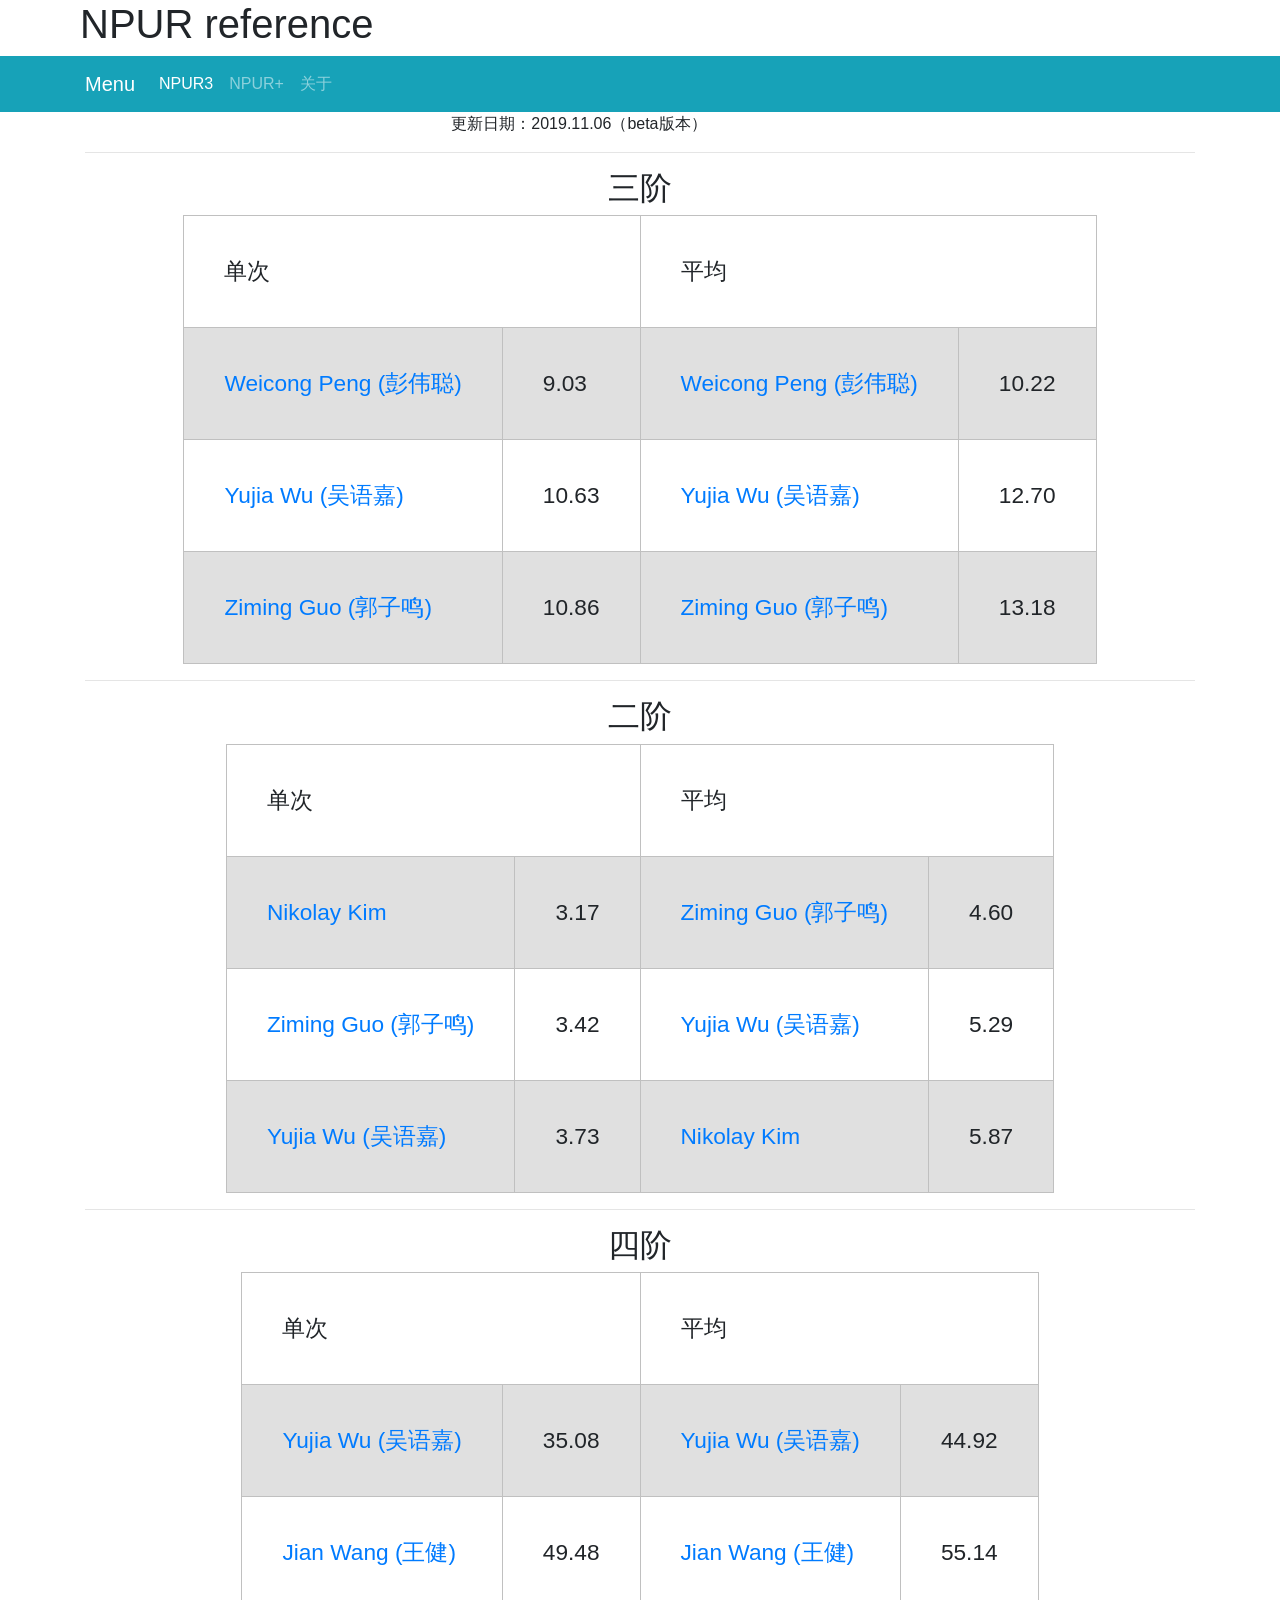
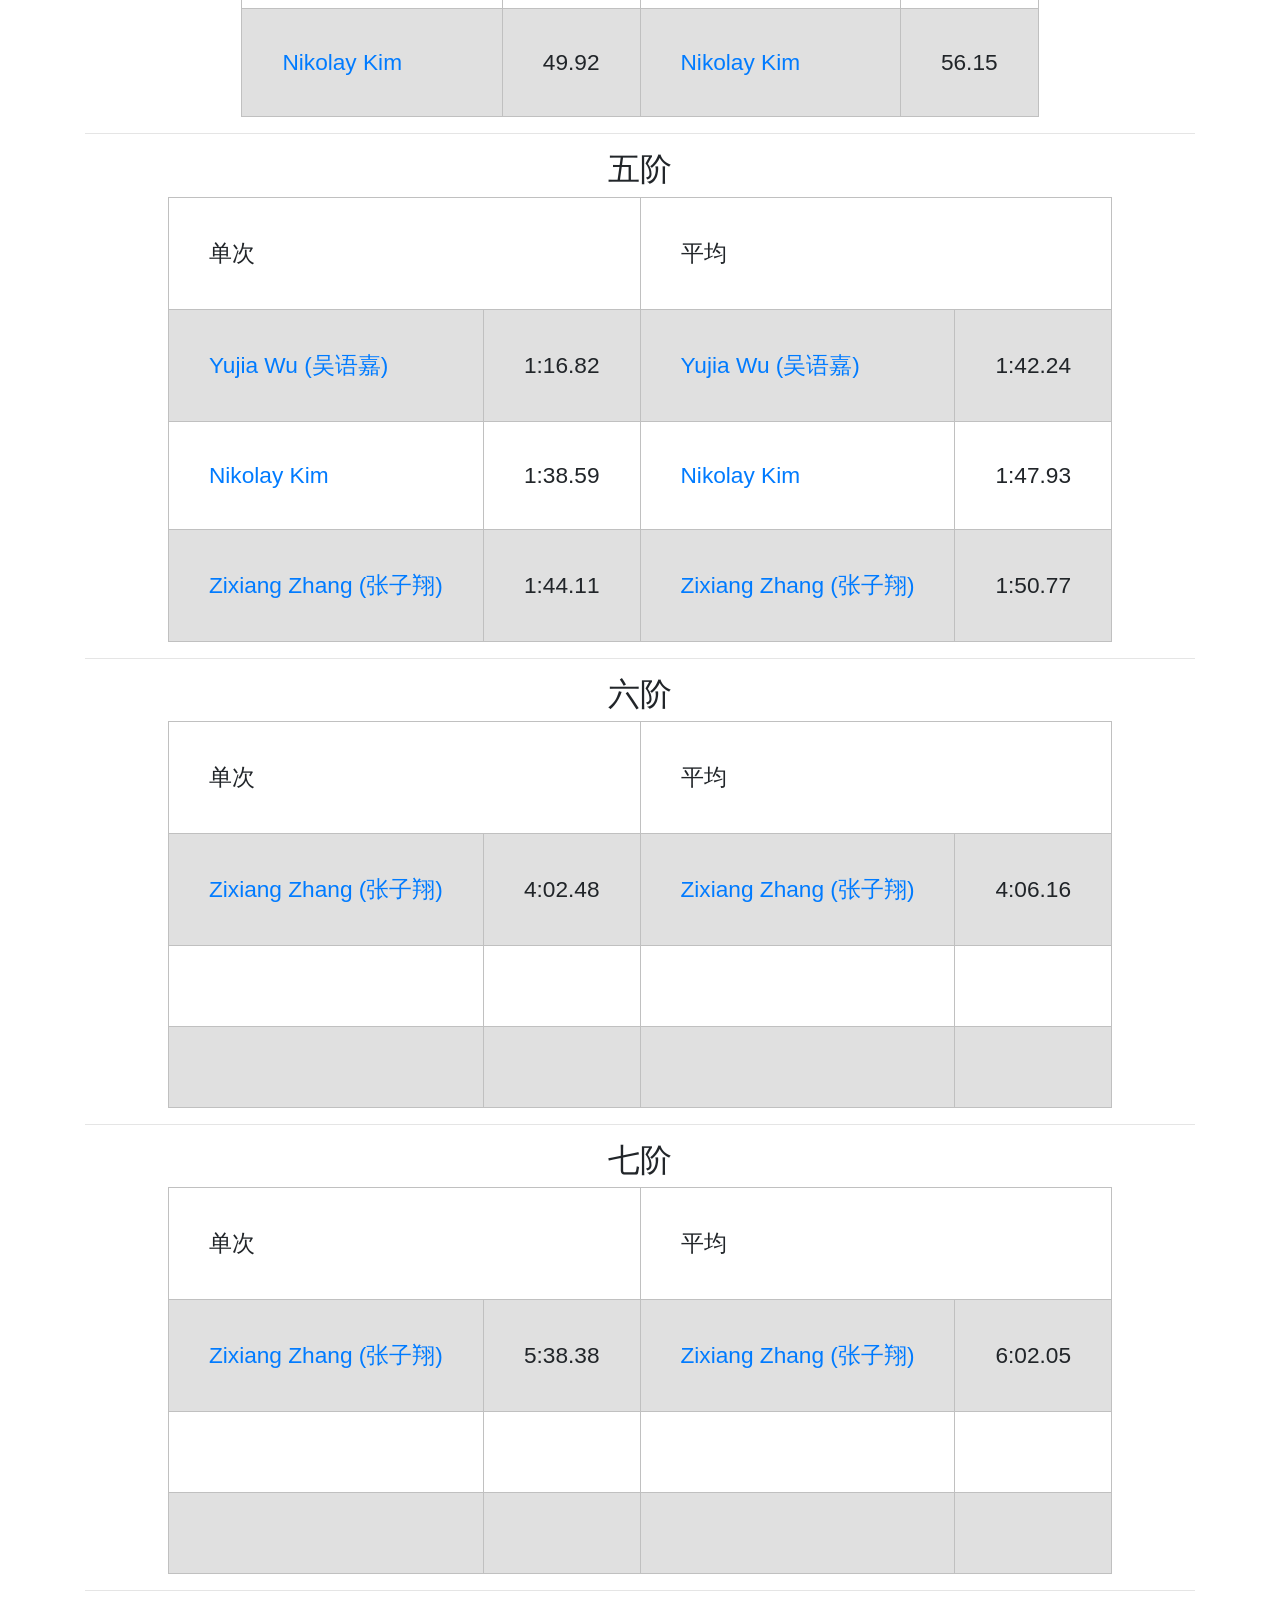
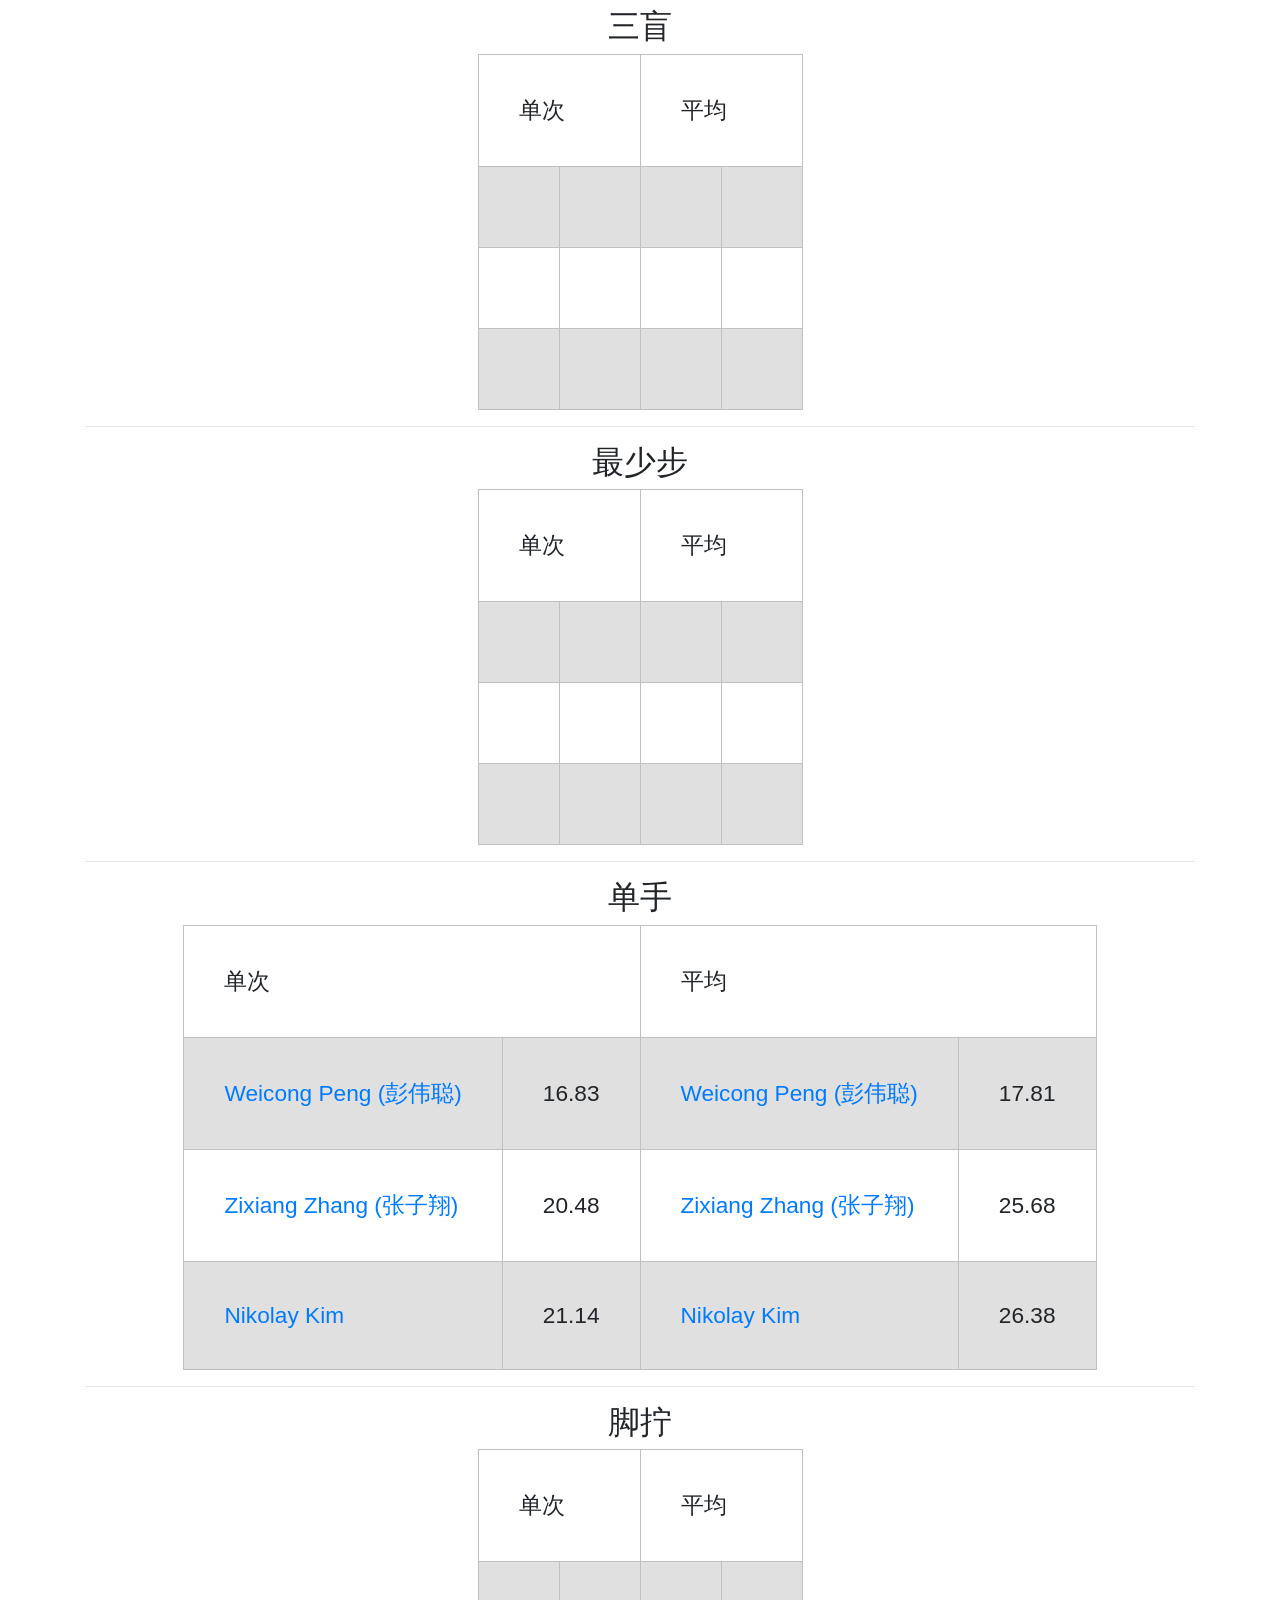
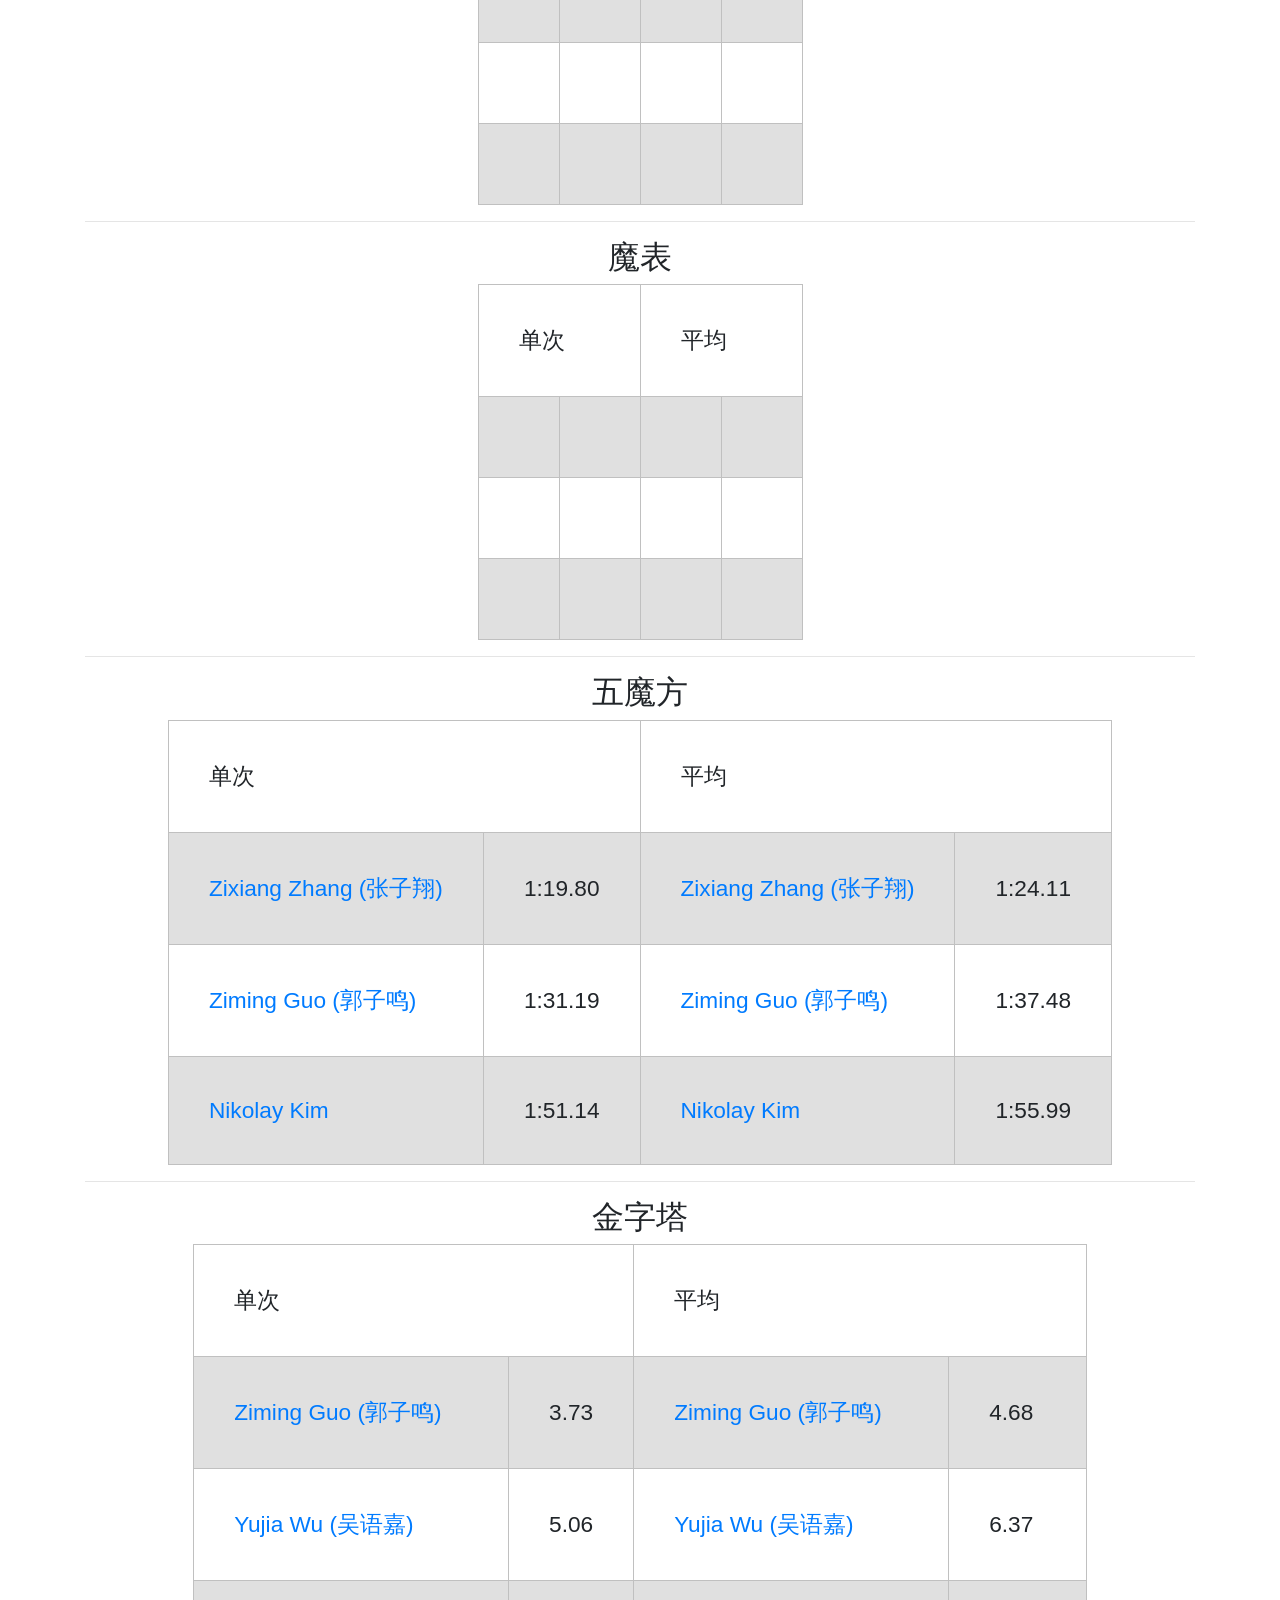
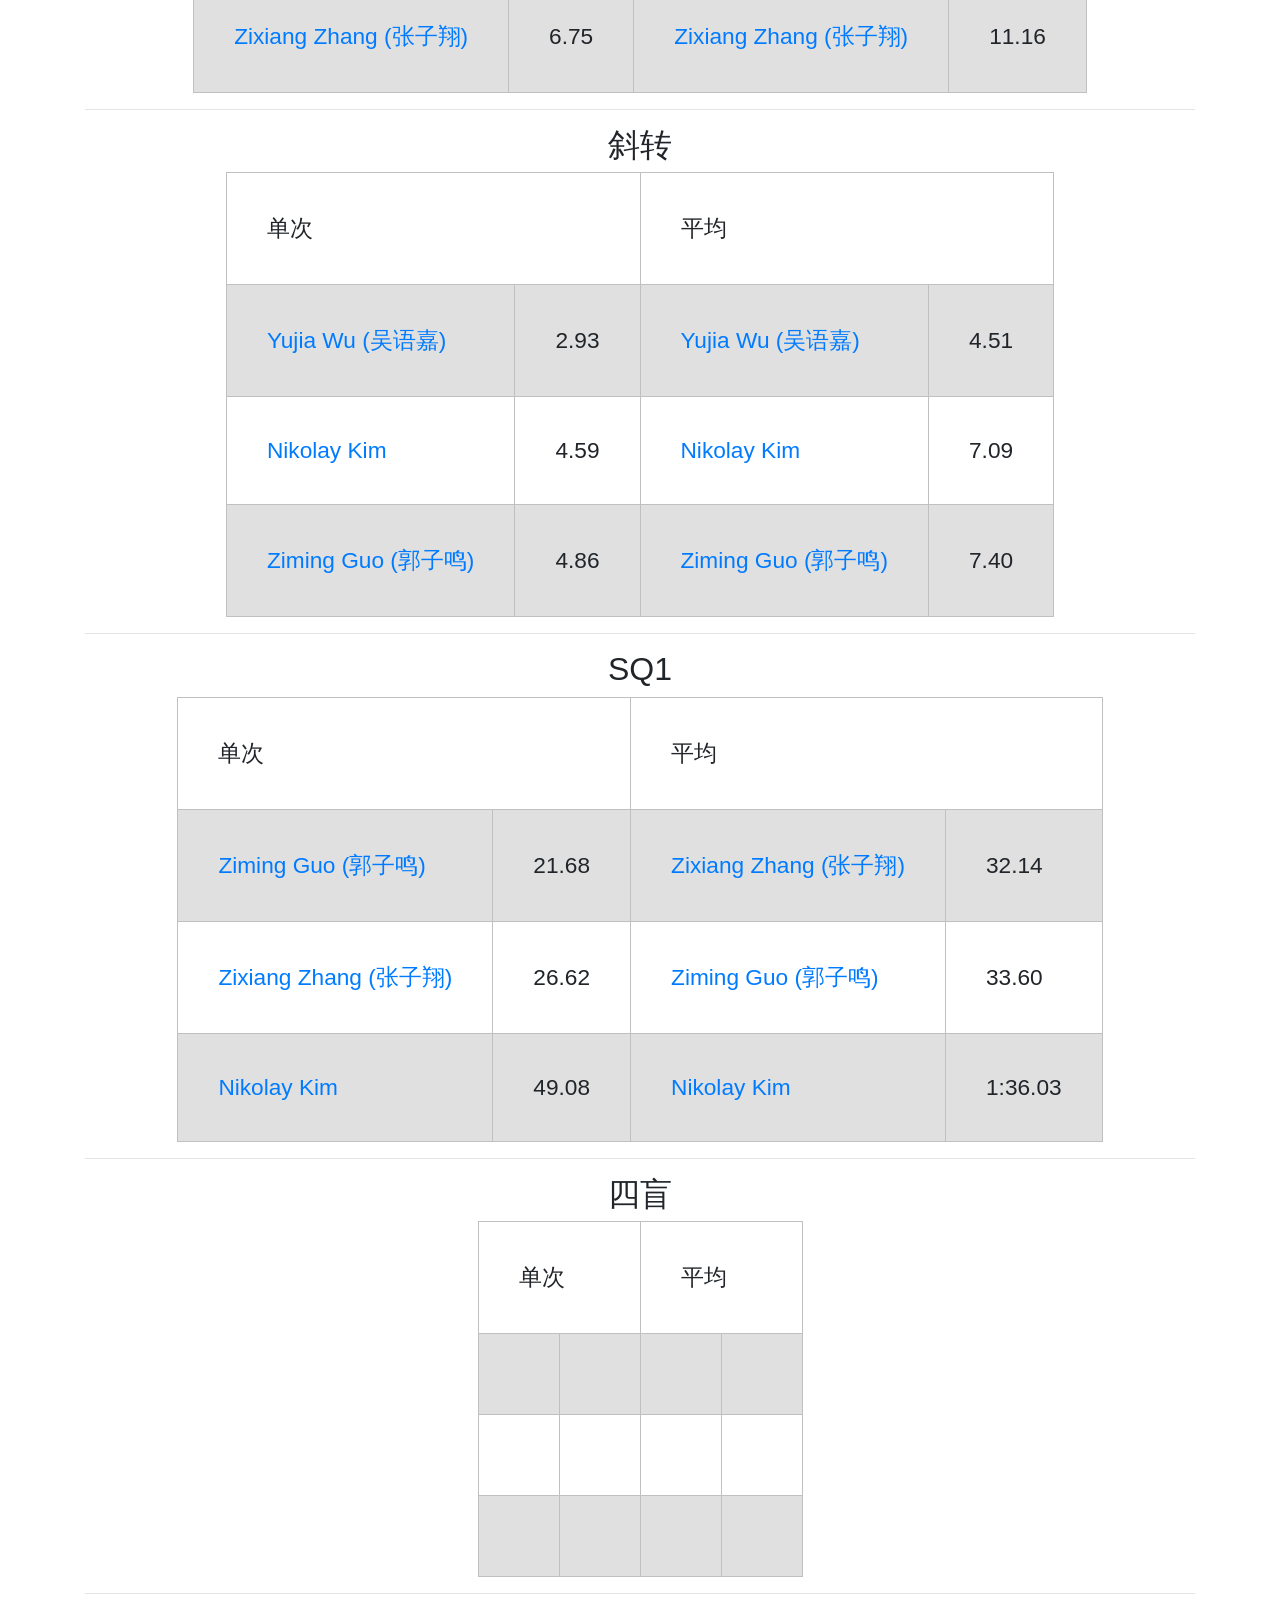
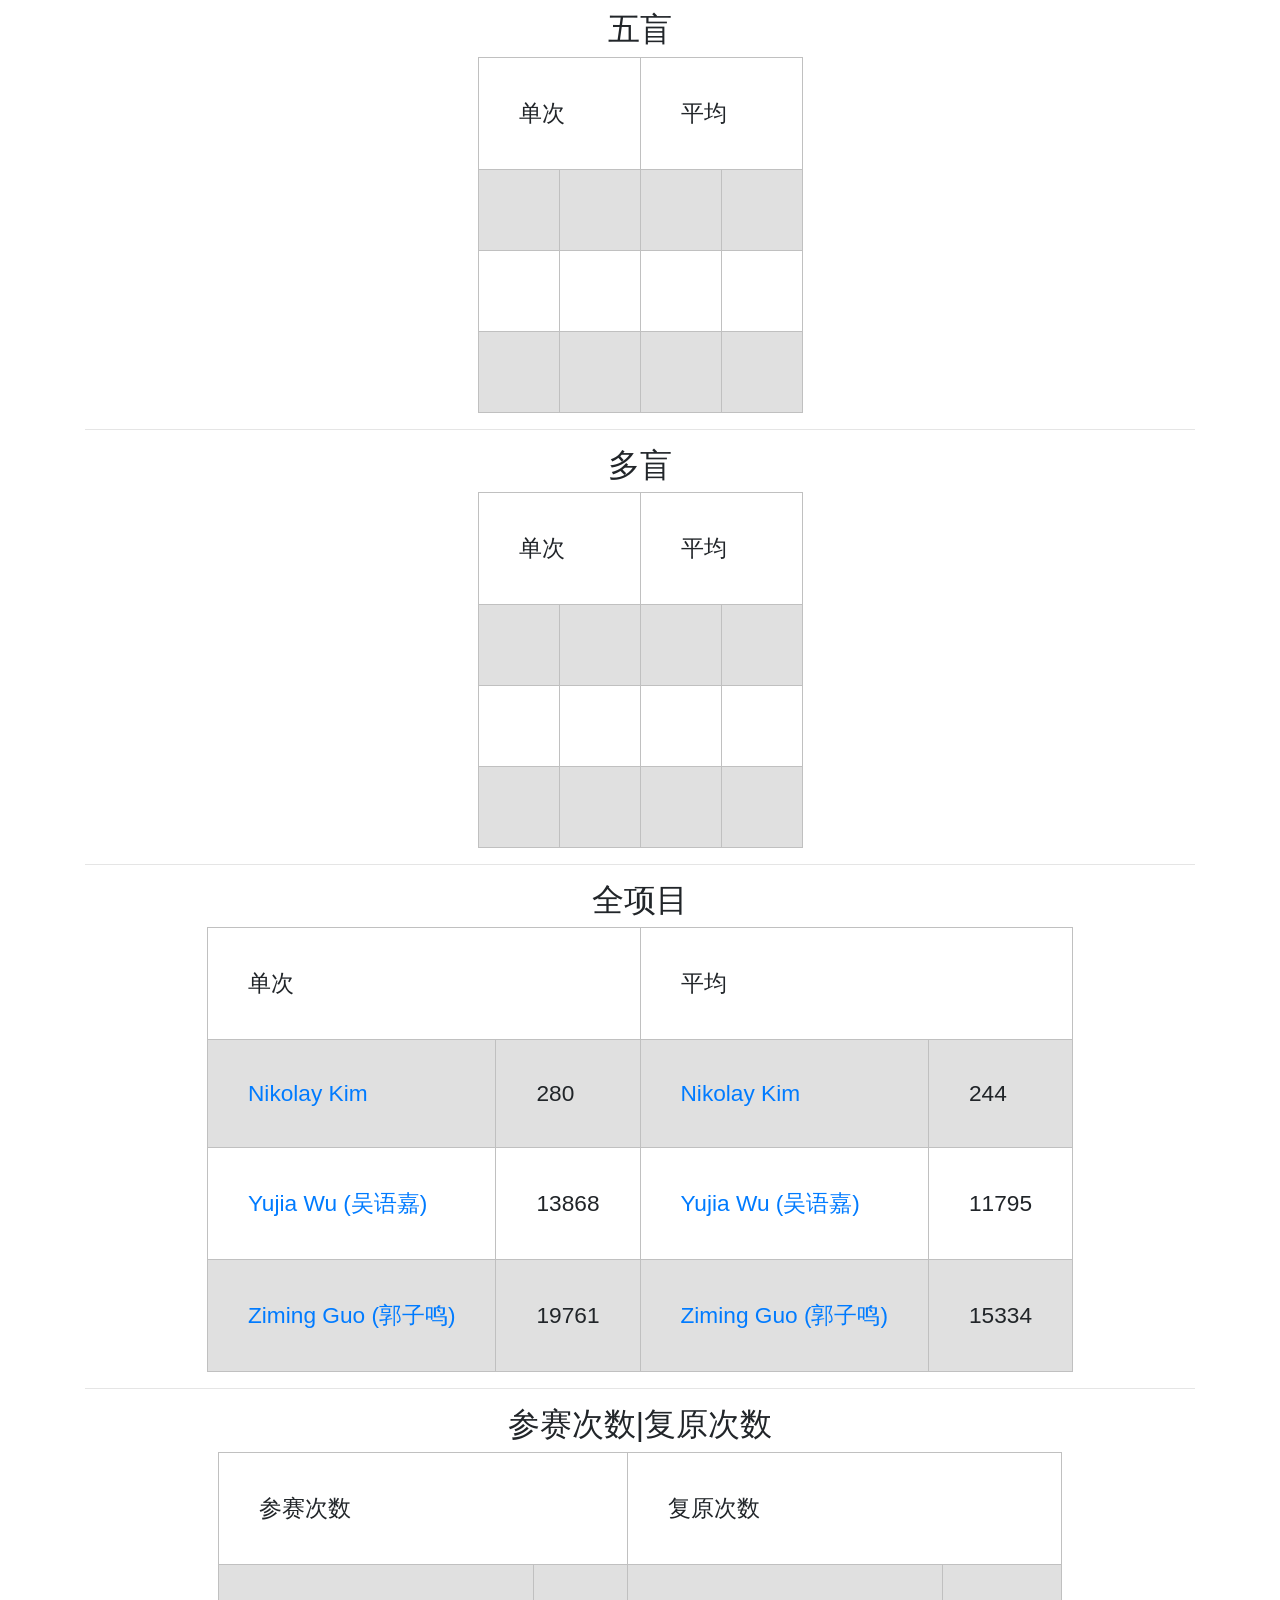
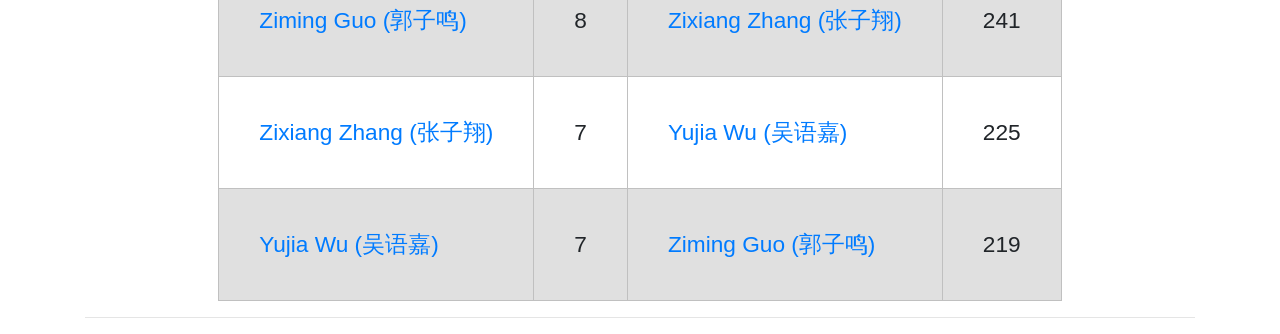
==== commit d0f5a8a2: "update person 吴语嘉" ====
--- a/index.html
+++ b/index.html
@@ -1 +1 @@
-<html lang="zh-CN"><head>    <title>Welcome to NPUR!</title>    <link rel="shortcut icon" href=".//images/ico.ico" type="image/x-icon">    <link rel="stylesheet" type="text/css" , href="./CSS/df_style.css">    <link rel="stylesheet" href="./CSS/bootstrap.min.css"></head><body>    <h1 style="text-indent:2em;">NPUR reference</h1>    <nav class="navbar navbar-expand-sm navbar-dark bg-info">        <div class="container">            <a class="navbar-brand text-white">Menu</a>            <button class="navbar-toggler" type="button" data-toggle="collapse" data-target="#navbarsmenu"                aria-controls="navbarsmenu" aria-expanded="false" aria-label="Toggle navigation">                <span class="navbar-toggler-icon"></span>            </button>            <div class="collapse navbar-collapse" id="navbarsmenu">                <ul class="navbar-nav mr-auto">                    <li class="nav-item active">                        <a class="nav-link" href="index.html">NPUR3<span class="sr-only">(current)</span></a>                    </li>                    <li class="nav-item">                        <a class="nav-link" href="npur_plus.html">NPUR+</a>                    </li>                    <!-- <li class="nav-item">                        <a class="nav-link" href="fnpur.html">FNPUR</a>                    </li> -->                    <li class="nav-item">                        <a class="nav-link" href="about.html">关于</a>                    </li>                </ul>            </div>        </div>    </nav>    <div class="container">        <center>            <div style="text-indent: 33%; text-align:left;">                <p>更新日期：2019.11.06（beta版本）</p>            </div>            <hr><nav><h2>三阶</h2></nav><table border="1" class="dataframe mystyle">                <tr>                    <td colspan="2">单次</td>                    <td colspan="2">平均</td>                </tr>                <tr>                    <td><a href="https://cubingchina.com/results/person/2015PENG05">Weicong Peng (彭伟聪)</a></td>                    <td>9.03</td>                    <td><a href="https://cubingchina.com/results/person/2015PENG05">Weicong Peng (彭伟聪)</a></td>                    <td>10.22</td>                </tr>                <tr>                    <td><a href="https://cubingchina.com/results/person/2017GUOZ01">Ziming Guo (郭子鸣)</a></td>                    <td>10.86</td>                    <td><a href="https://cubingchina.com/results/person/2017GUOZ01">Ziming Guo (郭子鸣)</a></td>                    <td>13.18</td>                </tr>                <tr>                    <td><a href="https://cubingchina.com/results/person/2017KIMN03">Nikolay Kim</a></td>                    <td>11.88</td>                    <td><a href="https://cubingchina.com/results/person/2017KIMN03">Nikolay Kim</a></td>                    <td>13.83</td>                </tr>            </table><hr><nav><h2>二阶</h2></nav><table border="1" class="dataframe mystyle">                <tr>                    <td colspan="2">单次</td>                    <td colspan="2">平均</td>                </tr>                <tr>                    <td><a href="https://cubingchina.com/results/person/2017KIMN03">Nikolay Kim</a></td>                    <td>3.17</td>                    <td><a href="https://cubingchina.com/results/person/2017GUOZ01">Ziming Guo (郭子鸣)</a></td>                    <td>4.60</td>                </tr>                <tr>                    <td><a href="https://cubingchina.com/results/person/2017GUOZ01">Ziming Guo (郭子鸣)</a></td>                    <td>3.42</td>                    <td><a href="https://cubingchina.com/results/person/2017KIMN03">Nikolay Kim</a></td>                    <td>5.87</td>                </tr>                <tr>                    <td><a href="https://cubingchina.com/results/person/2016LIXI11">Xiang Li (李想)</a></td>                    <td>4.46</td>                    <td><a href="https://cubingchina.com/results/person/2013WANG07">Jian Wang (王健)</a></td>                    <td>6.03</td>                </tr>            </table><hr><nav><h2>四阶</h2></nav><table border="1" class="dataframe mystyle">                <tr>                    <td colspan="2">单次</td>                    <td colspan="2">平均</td>                </tr>                <tr>                    <td><a href="https://cubingchina.com/results/person/2013WANG07">Jian Wang (王健)</a></td>                    <td>49.48</td>                    <td><a href="https://cubingchina.com/results/person/2013WANG07">Jian Wang (王健)</a></td>                    <td>55.14</td>                </tr>                <tr>                    <td><a href="https://cubingchina.com/results/person/2017KIMN03">Nikolay Kim</a></td>                    <td>49.92</td>                    <td><a href="https://cubingchina.com/results/person/2017KIMN03">Nikolay Kim</a></td>                    <td>56.15</td>                </tr>                <tr>                    <td><a href="https://cubingchina.com/results/person/2017ZHAZ16">Zixiang Zhang (张子翔)</a></td>                    <td>51.06</td>                    <td><a href="https://cubingchina.com/results/person/2017ZHAZ16">Zixiang Zhang (张子翔)</a></td>                    <td>56.41</td>                </tr>            </table><hr><nav><h2>五阶</h2></nav><table border="1" class="dataframe mystyle">                <tr>                    <td colspan="2">单次</td>                    <td colspan="2">平均</td>                </tr>                <tr>                    <td><a href="https://cubingchina.com/results/person/2017KIMN03">Nikolay Kim</a></td>                    <td>1:38.59</td>                    <td><a href="https://cubingchina.com/results/person/2017KIMN03">Nikolay Kim</a></td>                    <td>1:47.93</td>                </tr>                <tr>                    <td><a href="https://cubingchina.com/results/person/2017ZHAZ16">Zixiang Zhang (张子翔)</a></td>                    <td>1:44.11</td>                    <td><a href="https://cubingchina.com/results/person/2017ZHAZ16">Zixiang Zhang (张子翔)</a></td>                    <td>1:50.77</td>                </tr>                <tr>                    <td><a href="https://cubingchina.com/results/person/2017GUOZ01">Ziming Guo (郭子鸣)</a></td>                    <td>2:17.27</td>                    <td><a href="https://cubingchina.com/results/person/2017GUOZ01">Ziming Guo (郭子鸣)</a></td>                    <td>2:31.96</td>                </tr>            </table><hr><nav><h2>六阶</h2></nav><table border="1" class="dataframe mystyle">                <tr>                    <td colspan="2">单次</td>                    <td colspan="2">平均</td>                </tr>                <tr>                    <td><a href="https://cubingchina.com/results/person/2017ZHAZ16">Zixiang Zhang (张子翔)</a></td>                    <td>4:02.48</td>                    <td><a href="https://cubingchina.com/results/person/2017ZHAZ16">Zixiang Zhang (张子翔)</a></td>                    <td>4:06.16</td>                </tr>                <tr>                    <td><a href="https://cubingchina.com/results/person/"></a></td>                    <td></td>                    <td><a href="https://cubingchina.com/results/person/"></a></td>                    <td></td>                </tr>                <tr>                    <td><a href="https://cubingchina.com/results/person/"></a></td>                    <td></td>                    <td><a href="https://cubingchina.com/results/person/"></a></td>                    <td></td>                </tr>            </table><hr><nav><h2>七阶</h2></nav><table border="1" class="dataframe mystyle">                <tr>                    <td colspan="2">单次</td>                    <td colspan="2">平均</td>                </tr>                <tr>                    <td><a href="https://cubingchina.com/results/person/2017ZHAZ16">Zixiang Zhang (张子翔)</a></td>                    <td>5:38.38</td>                    <td><a href="https://cubingchina.com/results/person/2017ZHAZ16">Zixiang Zhang (张子翔)</a></td>                    <td>6:02.05</td>                </tr>                <tr>                    <td><a href="https://cubingchina.com/results/person/"></a></td>                    <td></td>                    <td><a href="https://cubingchina.com/results/person/"></a></td>                    <td></td>                </tr>                <tr>                    <td><a href="https://cubingchina.com/results/person/"></a></td>                    <td></td>                    <td><a href="https://cubingchina.com/results/person/"></a></td>                    <td></td>                </tr>            </table><hr><nav><h2>三盲</h2></nav><table border="1" class="dataframe mystyle">                <tr>                    <td colspan="2">单次</td>                    <td colspan="2">平均</td>                </tr>                <tr>                    <td><a href="https://cubingchina.com/results/person/"></a></td>                    <td></td>                    <td><a href="https://cubingchina.com/results/person/"></a></td>                    <td></td>                </tr>                <tr>                    <td><a href="https://cubingchina.com/results/person/"></a></td>                    <td></td>                    <td><a href="https://cubingchina.com/results/person/"></a></td>                    <td></td>                </tr>                <tr>                    <td><a href="https://cubingchina.com/results/person/"></a></td>                    <td></td>                    <td><a href="https://cubingchina.com/results/person/"></a></td>                    <td></td>                </tr>            </table><hr><nav><h2>最少步</h2></nav><table border="1" class="dataframe mystyle">                <tr>                    <td colspan="2">单次</td>                    <td colspan="2">平均</td>                </tr>                <tr>                    <td><a href="https://cubingchina.com/results/person/"></a></td>                    <td></td>                    <td><a href="https://cubingchina.com/results/person/"></a></td>                    <td></td>                </tr>                <tr>                    <td><a href="https://cubingchina.com/results/person/"></a></td>                    <td></td>                    <td><a href="https://cubingchina.com/results/person/"></a></td>                    <td></td>                </tr>                <tr>                    <td><a href="https://cubingchina.com/results/person/"></a></td>                    <td></td>                    <td><a href="https://cubingchina.com/results/person/"></a></td>                    <td></td>                </tr>            </table><hr><nav><h2>单手</h2></nav><table border="1" class="dataframe mystyle">                <tr>                    <td colspan="2">单次</td>                    <td colspan="2">平均</td>                </tr>                <tr>                    <td><a href="https://cubingchina.com/results/person/2015PENG05">Weicong Peng (彭伟聪)</a></td>                    <td>16.83</td>                    <td><a href="https://cubingchina.com/results/person/2015PENG05">Weicong Peng (彭伟聪)</a></td>                    <td>17.81</td>                </tr>                <tr>                    <td><a href="https://cubingchina.com/results/person/2017ZHAZ16">Zixiang Zhang (张子翔)</a></td>                    <td>20.48</td>                    <td><a href="https://cubingchina.com/results/person/2017ZHAZ16">Zixiang Zhang (张子翔)</a></td>                    <td>25.68</td>                </tr>                <tr>                    <td><a href="https://cubingchina.com/results/person/2017KIMN03">Nikolay Kim</a></td>                    <td>21.14</td>                    <td><a href="https://cubingchina.com/results/person/2017KIMN03">Nikolay Kim</a></td>                    <td>26.38</td>                </tr>            </table><hr><nav><h2>脚拧</h2></nav><table border="1" class="dataframe mystyle">                <tr>                    <td colspan="2">单次</td>                    <td colspan="2">平均</td>                </tr>                <tr>                    <td><a href="https://cubingchina.com/results/person/"></a></td>                    <td></td>                    <td><a href="https://cubingchina.com/results/person/"></a></td>                    <td></td>                </tr>                <tr>                    <td><a href="https://cubingchina.com/results/person/"></a></td>                    <td></td>                    <td><a href="https://cubingchina.com/results/person/"></a></td>                    <td></td>                </tr>                <tr>                    <td><a href="https://cubingchina.com/results/person/"></a></td>                    <td></td>                    <td><a href="https://cubingchina.com/results/person/"></a></td>                    <td></td>                </tr>            </table><hr><nav><h2>魔表</h2></nav><table border="1" class="dataframe mystyle">                <tr>                    <td colspan="2">单次</td>                    <td colspan="2">平均</td>                </tr>                <tr>                    <td><a href="https://cubingchina.com/results/person/"></a></td>                    <td></td>                    <td><a href="https://cubingchina.com/results/person/"></a></td>                    <td></td>                </tr>                <tr>                    <td><a href="https://cubingchina.com/results/person/"></a></td>                    <td></td>                    <td><a href="https://cubingchina.com/results/person/"></a></td>                    <td></td>                </tr>                <tr>                    <td><a href="https://cubingchina.com/results/person/"></a></td>                    <td></td>                    <td><a href="https://cubingchina.com/results/person/"></a></td>                    <td></td>                </tr>            </table><hr><nav><h2>五魔方</h2></nav><table border="1" class="dataframe mystyle">                <tr>                    <td colspan="2">单次</td>                    <td colspan="2">平均</td>                </tr>                <tr>                    <td><a href="https://cubingchina.com/results/person/2017ZHAZ16">Zixiang Zhang (张子翔)</a></td>                    <td>1:19.80</td>                    <td><a href="https://cubingchina.com/results/person/2017ZHAZ16">Zixiang Zhang (张子翔)</a></td>                    <td>1:24.11</td>                </tr>                <tr>                    <td><a href="https://cubingchina.com/results/person/2017GUOZ01">Ziming Guo (郭子鸣)</a></td>                    <td>1:31.19</td>                    <td><a href="https://cubingchina.com/results/person/2017GUOZ01">Ziming Guo (郭子鸣)</a></td>                    <td>1:37.48</td>                </tr>                <tr>                    <td><a href="https://cubingchina.com/results/person/2017KIMN03">Nikolay Kim</a></td>                    <td>1:51.14</td>                    <td><a href="https://cubingchina.com/results/person/2017KIMN03">Nikolay Kim</a></td>                    <td>1:55.99</td>                </tr>            </table><hr><nav><h2>金字塔</h2></nav><table border="1" class="dataframe mystyle">                <tr>                    <td colspan="2">单次</td>                    <td colspan="2">平均</td>                </tr>                <tr>                    <td><a href="https://cubingchina.com/results/person/2017GUOZ01">Ziming Guo (郭子鸣)</a></td>                    <td>3.73</td>                    <td><a href="https://cubingchina.com/results/person/2017GUOZ01">Ziming Guo (郭子鸣)</a></td>                    <td>4.68</td>                </tr>                <tr>                    <td><a href="https://cubingchina.com/results/person/2017ZHAZ16">Zixiang Zhang (张子翔)</a></td>                    <td>6.75</td>                    <td><a href="https://cubingchina.com/results/person/2017ZHAZ16">Zixiang Zhang (张子翔)</a></td>                    <td>11.16</td>                </tr>                <tr>                    <td><a href="https://cubingchina.com/results/person/"></a></td>                    <td></td>                    <td><a href="https://cubingchina.com/results/person/"></a></td>                    <td></td>                </tr>            </table><hr><nav><h2>斜转</h2></nav><table border="1" class="dataframe mystyle">                <tr>                    <td colspan="2">单次</td>                    <td colspan="2">平均</td>                </tr>                <tr>                    <td><a href="https://cubingchina.com/results/person/2017KIMN03">Nikolay Kim</a></td>                    <td>4.59</td>                    <td><a href="https://cubingchina.com/results/person/2017KIMN03">Nikolay Kim</a></td>                    <td>7.09</td>                </tr>                <tr>                    <td><a href="https://cubingchina.com/results/person/2017GUOZ01">Ziming Guo (郭子鸣)</a></td>                    <td>4.86</td>                    <td><a href="https://cubingchina.com/results/person/2017GUOZ01">Ziming Guo (郭子鸣)</a></td>                    <td>7.40</td>                </tr>                <tr>                    <td><a href="https://cubingchina.com/results/person/2017ZHAZ16">Zixiang Zhang (张子翔)</a></td>                    <td>7.19</td>                    <td><a href="https://cubingchina.com/results/person/2017ZHAZ16">Zixiang Zhang (张子翔)</a></td>                    <td>8.62</td>                </tr>            </table><hr><nav><h2>SQ1</h2></nav><table border="1" class="dataframe mystyle">                <tr>                    <td colspan="2">单次</td>                    <td colspan="2">平均</td>                </tr>                <tr>                    <td><a href="https://cubingchina.com/results/person/2017GUOZ01">Ziming Guo (郭子鸣)</a></td>                    <td>21.68</td>                    <td><a href="https://cubingchina.com/results/person/2017ZHAZ16">Zixiang Zhang (张子翔)</a></td>                    <td>32.14</td>                </tr>                <tr>                    <td><a href="https://cubingchina.com/results/person/2017ZHAZ16">Zixiang Zhang (张子翔)</a></td>                    <td>26.62</td>                    <td><a href="https://cubingchina.com/results/person/2017GUOZ01">Ziming Guo (郭子鸣)</a></td>                    <td>33.60</td>                </tr>                <tr>                    <td><a href="https://cubingchina.com/results/person/2017KIMN03">Nikolay Kim</a></td>                    <td>49.08</td>                    <td><a href="https://cubingchina.com/results/person/2017KIMN03">Nikolay Kim</a></td>                    <td>1:36.03</td>                </tr>            </table><hr><nav><h2>四盲</h2></nav><table border="1" class="dataframe mystyle">                <tr>                    <td colspan="2">单次</td>                    <td colspan="2">平均</td>                </tr>                <tr>                    <td><a href="https://cubingchina.com/results/person/"></a></td>                    <td></td>                    <td><a href="https://cubingchina.com/results/person/"></a></td>                    <td></td>                </tr>                <tr>                    <td><a href="https://cubingchina.com/results/person/"></a></td>                    <td></td>                    <td><a href="https://cubingchina.com/results/person/"></a></td>                    <td></td>                </tr>                <tr>                    <td><a href="https://cubingchina.com/results/person/"></a></td>                    <td></td>                    <td><a href="https://cubingchina.com/results/person/"></a></td>                    <td></td>                </tr>            </table><hr><nav><h2>五盲</h2></nav><table border="1" class="dataframe mystyle">                <tr>                    <td colspan="2">单次</td>                    <td colspan="2">平均</td>                </tr>                <tr>                    <td><a href="https://cubingchina.com/results/person/"></a></td>                    <td></td>                    <td><a href="https://cubingchina.com/results/person/"></a></td>                    <td></td>                </tr>                <tr>                    <td><a href="https://cubingchina.com/results/person/"></a></td>                    <td></td>                    <td><a href="https://cubingchina.com/results/person/"></a></td>                    <td></td>                </tr>                <tr>                    <td><a href="https://cubingchina.com/results/person/"></a></td>                    <td></td>                    <td><a href="https://cubingchina.com/results/person/"></a></td>                    <td></td>                </tr>            </table><hr><nav><h2>多盲</h2></nav><table border="1" class="dataframe mystyle">                <tr>                    <td colspan="2">单次</td>                    <td colspan="2">平均</td>                </tr>                <tr>                    <td><a href="https://cubingchina.com/results/person/"></a></td>                    <td></td>                    <td><a href="https://cubingchina.com/results/person/"></a></td>                    <td></td>                </tr>                <tr>                    <td><a href="https://cubingchina.com/results/person/"></a></td>                    <td></td>                    <td><a href="https://cubingchina.com/results/person/"></a></td>                    <td></td>                </tr>                <tr>                    <td><a href="https://cubingchina.com/results/person/"></a></td>                    <td></td>                    <td><a href="https://cubingchina.com/results/person/"></a></td>                    <td></td>                </tr>            </table><hr><nav><h2>全项目</h2></nav><table border="1" class="dataframe mystyle">                <tr>                    <td colspan="2">单次</td>                    <td colspan="2">平均</td>                </tr>                <tr>                    <td><a href="https://cubingchina.com/results/person/2017KIMN03">Nikolay Kim</a></td>                    <td>280</td>                    <td><a href="https://cubingchina.com/results/person/2017KIMN03">Nikolay Kim</a></td>                    <td>244</td>                </tr>                <tr>                    <td><a href="https://cubingchina.com/results/person/2017GUOZ01">Ziming Guo (郭子鸣)</a></td>                    <td>19761</td>                    <td><a href="https://cubingchina.com/results/person/2017GUOZ01">Ziming Guo (郭子鸣)</a></td>                    <td>15334</td>                </tr>                <tr>                    <td><a href="https://cubingchina.com/results/person/2017ZHAZ16">Zixiang Zhang (张子翔)</a></td>                    <td>19956</td>                    <td><a href="https://cubingchina.com/results/person/2017ZHAZ16">Zixiang Zhang (张子翔)</a></td>                    <td>16709</td>                </tr>            </table><hr><nav><h2>参赛次数|复原次数</h2></nav><table border="1" class="dataframe mystyle">                <tr>                    <td colspan="2">参赛次数</td>                    <td colspan="2">复原次数</td>                </tr>                <tr>                    <td><a href="https://cubingchina.com/results/person/2017GUOZ01">Ziming Guo (郭子鸣)</a></td>                    <td>8</td>                    <td><a href="https://cubingchina.com/results/person/2017ZHAZ16">Zixiang Zhang (张子翔)</a></td>                    <td>241</td>                </tr>                <tr>                    <td><a href="https://cubingchina.com/results/person/2017ZHAZ16">Zixiang Zhang (张子翔)</a></td>                    <td>7</td>                    <td><a href="https://cubingchina.com/results/person/2017GUOZ01">Ziming Guo (郭子鸣)</a></td>                    <td>219</td>                </tr>                <tr>                    <td><a href="https://cubingchina.com/results/person/2013WANG07">Jian Wang (王健)</a></td>                    <td>4</td>                    <td><a href="https://cubingchina.com/results/person/2017KIMN03">Nikolay Kim</a></td>                    <td>127</td>                </tr>            </table>            <hr>        </center>    </div></body></html>+<html lang="zh-CN"><head>    <title>Welcome to NPUR!</title>    <link rel="shortcut icon" href=".//images/ico.ico" type="image/x-icon">    <link rel="stylesheet" type="text/css" , href="./CSS/df_style.css">    <link rel="stylesheet" href="./CSS/bootstrap.min.css"></head><body>    <h1 style="text-indent:2em;">NPUR reference</h1>    <nav class="navbar navbar-expand-sm navbar-dark bg-info">        <div class="container">            <a class="navbar-brand text-white">Menu</a>            <button class="navbar-toggler" type="button" data-toggle="collapse" data-target="#navbarsmenu"                aria-controls="navbarsmenu" aria-expanded="false" aria-label="Toggle navigation">                <span class="navbar-toggler-icon"></span>            </button>            <div class="collapse navbar-collapse" id="navbarsmenu">                <ul class="navbar-nav mr-auto">                    <li class="nav-item active">                        <a class="nav-link" href="index.html">NPUR3<span class="sr-only">(current)</span></a>                    </li>                    <li class="nav-item">                        <a class="nav-link" href="npur_plus.html">NPUR+</a>                    </li>                    <!-- <li class="nav-item">                        <a class="nav-link" href="fnpur.html">FNPUR</a>                    </li> -->                    <li class="nav-item">                        <a class="nav-link" href="about.html">关于</a>                    </li>                </ul>            </div>        </div>    </nav>    <div class="container">        <center>            <div style="text-indent: 33%; text-align:left;">                <p>更新日期：2019.11.06（beta版本）</p>            </div>            <hr><nav><h2>三阶</h2></nav><table border="1" class="dataframe mystyle">                <tr>                    <td colspan="2">单次</td>                    <td colspan="2">平均</td>                </tr>                <tr>                    <td><a href="https://cubingchina.com/results/person/2015PENG05">Weicong Peng (彭伟聪)</a></td>                    <td>9.03</td>                    <td><a href="https://cubingchina.com/results/person/2015PENG05">Weicong Peng (彭伟聪)</a></td>                    <td>10.22</td>                </tr>                <tr>                    <td><a href="https://cubingchina.com/results/person/2016WUYU07">Yujia Wu (吴语嘉)</a></td>                    <td>10.63</td>                    <td><a href="https://cubingchina.com/results/person/2016WUYU07">Yujia Wu (吴语嘉)</a></td>                    <td>12.70</td>                </tr>                <tr>                    <td><a href="https://cubingchina.com/results/person/2017GUOZ01">Ziming Guo (郭子鸣)</a></td>                    <td>10.86</td>                    <td><a href="https://cubingchina.com/results/person/2017GUOZ01">Ziming Guo (郭子鸣)</a></td>                    <td>13.18</td>                </tr>            </table><hr><nav><h2>二阶</h2></nav><table border="1" class="dataframe mystyle">                <tr>                    <td colspan="2">单次</td>                    <td colspan="2">平均</td>                </tr>                <tr>                    <td><a href="https://cubingchina.com/results/person/2017KIMN03">Nikolay Kim</a></td>                    <td>3.17</td>                    <td><a href="https://cubingchina.com/results/person/2017GUOZ01">Ziming Guo (郭子鸣)</a></td>                    <td>4.60</td>                </tr>                <tr>                    <td><a href="https://cubingchina.com/results/person/2017GUOZ01">Ziming Guo (郭子鸣)</a></td>                    <td>3.42</td>                    <td><a href="https://cubingchina.com/results/person/2016WUYU07">Yujia Wu (吴语嘉)</a></td>                    <td>5.29</td>                </tr>                <tr>                    <td><a href="https://cubingchina.com/results/person/2016WUYU07">Yujia Wu (吴语嘉)</a></td>                    <td>3.73</td>                    <td><a href="https://cubingchina.com/results/person/2017KIMN03">Nikolay Kim</a></td>                    <td>5.87</td>                </tr>            </table><hr><nav><h2>四阶</h2></nav><table border="1" class="dataframe mystyle">                <tr>                    <td colspan="2">单次</td>                    <td colspan="2">平均</td>                </tr>                <tr>                    <td><a href="https://cubingchina.com/results/person/2016WUYU07">Yujia Wu (吴语嘉)</a></td>                    <td>35.08</td>                    <td><a href="https://cubingchina.com/results/person/2016WUYU07">Yujia Wu (吴语嘉)</a></td>                    <td>44.92</td>                </tr>                <tr>                    <td><a href="https://cubingchina.com/results/person/2013WANG07">Jian Wang (王健)</a></td>                    <td>49.48</td>                    <td><a href="https://cubingchina.com/results/person/2013WANG07">Jian Wang (王健)</a></td>                    <td>55.14</td>                </tr>                <tr>                    <td><a href="https://cubingchina.com/results/person/2017KIMN03">Nikolay Kim</a></td>                    <td>49.92</td>                    <td><a href="https://cubingchina.com/results/person/2017KIMN03">Nikolay Kim</a></td>                    <td>56.15</td>                </tr>            </table><hr><nav><h2>五阶</h2></nav><table border="1" class="dataframe mystyle">                <tr>                    <td colspan="2">单次</td>                    <td colspan="2">平均</td>                </tr>                <tr>                    <td><a href="https://cubingchina.com/results/person/2016WUYU07">Yujia Wu (吴语嘉)</a></td>                    <td>1:16.82</td>                    <td><a href="https://cubingchina.com/results/person/2016WUYU07">Yujia Wu (吴语嘉)</a></td>                    <td>1:42.24</td>                </tr>                <tr>                    <td><a href="https://cubingchina.com/results/person/2017KIMN03">Nikolay Kim</a></td>                    <td>1:38.59</td>                    <td><a href="https://cubingchina.com/results/person/2017KIMN03">Nikolay Kim</a></td>                    <td>1:47.93</td>                </tr>                <tr>                    <td><a href="https://cubingchina.com/results/person/2017ZHAZ16">Zixiang Zhang (张子翔)</a></td>                    <td>1:44.11</td>                    <td><a href="https://cubingchina.com/results/person/2017ZHAZ16">Zixiang Zhang (张子翔)</a></td>                    <td>1:50.77</td>                </tr>            </table><hr><nav><h2>六阶</h2></nav><table border="1" class="dataframe mystyle">                <tr>                    <td colspan="2">单次</td>                    <td colspan="2">平均</td>                </tr>                <tr>                    <td><a href="https://cubingchina.com/results/person/2017ZHAZ16">Zixiang Zhang (张子翔)</a></td>                    <td>4:02.48</td>                    <td><a href="https://cubingchina.com/results/person/2017ZHAZ16">Zixiang Zhang (张子翔)</a></td>                    <td>4:06.16</td>                </tr>                <tr>                    <td><a href="https://cubingchina.com/results/person/"></a></td>                    <td></td>                    <td><a href="https://cubingchina.com/results/person/"></a></td>                    <td></td>                </tr>                <tr>                    <td><a href="https://cubingchina.com/results/person/"></a></td>                    <td></td>                    <td><a href="https://cubingchina.com/results/person/"></a></td>                    <td></td>                </tr>            </table><hr><nav><h2>七阶</h2></nav><table border="1" class="dataframe mystyle">                <tr>                    <td colspan="2">单次</td>                    <td colspan="2">平均</td>                </tr>                <tr>                    <td><a href="https://cubingchina.com/results/person/2017ZHAZ16">Zixiang Zhang (张子翔)</a></td>                    <td>5:38.38</td>                    <td><a href="https://cubingchina.com/results/person/2017ZHAZ16">Zixiang Zhang (张子翔)</a></td>                    <td>6:02.05</td>                </tr>                <tr>                    <td><a href="https://cubingchina.com/results/person/"></a></td>                    <td></td>                    <td><a href="https://cubingchina.com/results/person/"></a></td>                    <td></td>                </tr>                <tr>                    <td><a href="https://cubingchina.com/results/person/"></a></td>                    <td></td>                    <td><a href="https://cubingchina.com/results/person/"></a></td>                    <td></td>                </tr>            </table><hr><nav><h2>三盲</h2></nav><table border="1" class="dataframe mystyle">                <tr>                    <td colspan="2">单次</td>                    <td colspan="2">平均</td>                </tr>                <tr>                    <td><a href="https://cubingchina.com/results/person/"></a></td>                    <td></td>                    <td><a href="https://cubingchina.com/results/person/"></a></td>                    <td></td>                </tr>                <tr>                    <td><a href="https://cubingchina.com/results/person/"></a></td>                    <td></td>                    <td><a href="https://cubingchina.com/results/person/"></a></td>                    <td></td>                </tr>                <tr>                    <td><a href="https://cubingchina.com/results/person/"></a></td>                    <td></td>                    <td><a href="https://cubingchina.com/results/person/"></a></td>                    <td></td>                </tr>            </table><hr><nav><h2>最少步</h2></nav><table border="1" class="dataframe mystyle">                <tr>                    <td colspan="2">单次</td>                    <td colspan="2">平均</td>                </tr>                <tr>                    <td><a href="https://cubingchina.com/results/person/"></a></td>                    <td></td>                    <td><a href="https://cubingchina.com/results/person/"></a></td>                    <td></td>                </tr>                <tr>                    <td><a href="https://cubingchina.com/results/person/"></a></td>                    <td></td>                    <td><a href="https://cubingchina.com/results/person/"></a></td>                    <td></td>                </tr>                <tr>                    <td><a href="https://cubingchina.com/results/person/"></a></td>                    <td></td>                    <td><a href="https://cubingchina.com/results/person/"></a></td>                    <td></td>                </tr>            </table><hr><nav><h2>单手</h2></nav><table border="1" class="dataframe mystyle">                <tr>                    <td colspan="2">单次</td>                    <td colspan="2">平均</td>                </tr>                <tr>                    <td><a href="https://cubingchina.com/results/person/2015PENG05">Weicong Peng (彭伟聪)</a></td>                    <td>16.83</td>                    <td><a href="https://cubingchina.com/results/person/2015PENG05">Weicong Peng (彭伟聪)</a></td>                    <td>17.81</td>                </tr>                <tr>                    <td><a href="https://cubingchina.com/results/person/2017ZHAZ16">Zixiang Zhang (张子翔)</a></td>                    <td>20.48</td>                    <td><a href="https://cubingchina.com/results/person/2017ZHAZ16">Zixiang Zhang (张子翔)</a></td>                    <td>25.68</td>                </tr>                <tr>                    <td><a href="https://cubingchina.com/results/person/2017KIMN03">Nikolay Kim</a></td>                    <td>21.14</td>                    <td><a href="https://cubingchina.com/results/person/2017KIMN03">Nikolay Kim</a></td>                    <td>26.38</td>                </tr>            </table><hr><nav><h2>脚拧</h2></nav><table border="1" class="dataframe mystyle">                <tr>                    <td colspan="2">单次</td>                    <td colspan="2">平均</td>                </tr>                <tr>                    <td><a href="https://cubingchina.com/results/person/"></a></td>                    <td></td>                    <td><a href="https://cubingchina.com/results/person/"></a></td>                    <td></td>                </tr>                <tr>                    <td><a href="https://cubingchina.com/results/person/"></a></td>                    <td></td>                    <td><a href="https://cubingchina.com/results/person/"></a></td>                    <td></td>                </tr>                <tr>                    <td><a href="https://cubingchina.com/results/person/"></a></td>                    <td></td>                    <td><a href="https://cubingchina.com/results/person/"></a></td>                    <td></td>                </tr>            </table><hr><nav><h2>魔表</h2></nav><table border="1" class="dataframe mystyle">                <tr>                    <td colspan="2">单次</td>                    <td colspan="2">平均</td>                </tr>                <tr>                    <td><a href="https://cubingchina.com/results/person/"></a></td>                    <td></td>                    <td><a href="https://cubingchina.com/results/person/"></a></td>                    <td></td>                </tr>                <tr>                    <td><a href="https://cubingchina.com/results/person/"></a></td>                    <td></td>                    <td><a href="https://cubingchina.com/results/person/"></a></td>                    <td></td>                </tr>                <tr>                    <td><a href="https://cubingchina.com/results/person/"></a></td>                    <td></td>                    <td><a href="https://cubingchina.com/results/person/"></a></td>                    <td></td>                </tr>            </table><hr><nav><h2>五魔方</h2></nav><table border="1" class="dataframe mystyle">                <tr>                    <td colspan="2">单次</td>                    <td colspan="2">平均</td>                </tr>                <tr>                    <td><a href="https://cubingchina.com/results/person/2017ZHAZ16">Zixiang Zhang (张子翔)</a></td>                    <td>1:19.80</td>                    <td><a href="https://cubingchina.com/results/person/2017ZHAZ16">Zixiang Zhang (张子翔)</a></td>                    <td>1:24.11</td>                </tr>                <tr>                    <td><a href="https://cubingchina.com/results/person/2017GUOZ01">Ziming Guo (郭子鸣)</a></td>                    <td>1:31.19</td>                    <td><a href="https://cubingchina.com/results/person/2017GUOZ01">Ziming Guo (郭子鸣)</a></td>                    <td>1:37.48</td>                </tr>                <tr>                    <td><a href="https://cubingchina.com/results/person/2017KIMN03">Nikolay Kim</a></td>                    <td>1:51.14</td>                    <td><a href="https://cubingchina.com/results/person/2017KIMN03">Nikolay Kim</a></td>                    <td>1:55.99</td>                </tr>            </table><hr><nav><h2>金字塔</h2></nav><table border="1" class="dataframe mystyle">                <tr>                    <td colspan="2">单次</td>                    <td colspan="2">平均</td>                </tr>                <tr>                    <td><a href="https://cubingchina.com/results/person/2017GUOZ01">Ziming Guo (郭子鸣)</a></td>                    <td>3.73</td>                    <td><a href="https://cubingchina.com/results/person/2017GUOZ01">Ziming Guo (郭子鸣)</a></td>                    <td>4.68</td>                </tr>                <tr>                    <td><a href="https://cubingchina.com/results/person/2016WUYU07">Yujia Wu (吴语嘉)</a></td>                    <td>5.06</td>                    <td><a href="https://cubingchina.com/results/person/2016WUYU07">Yujia Wu (吴语嘉)</a></td>                    <td>6.37</td>                </tr>                <tr>                    <td><a href="https://cubingchina.com/results/person/2017ZHAZ16">Zixiang Zhang (张子翔)</a></td>                    <td>6.75</td>                    <td><a href="https://cubingchina.com/results/person/2017ZHAZ16">Zixiang Zhang (张子翔)</a></td>                    <td>11.16</td>                </tr>            </table><hr><nav><h2>斜转</h2></nav><table border="1" class="dataframe mystyle">                <tr>                    <td colspan="2">单次</td>                    <td colspan="2">平均</td>                </tr>                <tr>                    <td><a href="https://cubingchina.com/results/person/2016WUYU07">Yujia Wu (吴语嘉)</a></td>                    <td>2.93</td>                    <td><a href="https://cubingchina.com/results/person/2016WUYU07">Yujia Wu (吴语嘉)</a></td>                    <td>4.51</td>                </tr>                <tr>                    <td><a href="https://cubingchina.com/results/person/2017KIMN03">Nikolay Kim</a></td>                    <td>4.59</td>                    <td><a href="https://cubingchina.com/results/person/2017KIMN03">Nikolay Kim</a></td>                    <td>7.09</td>                </tr>                <tr>                    <td><a href="https://cubingchina.com/results/person/2017GUOZ01">Ziming Guo (郭子鸣)</a></td>                    <td>4.86</td>                    <td><a href="https://cubingchina.com/results/person/2017GUOZ01">Ziming Guo (郭子鸣)</a></td>                    <td>7.40</td>                </tr>            </table><hr><nav><h2>SQ1</h2></nav><table border="1" class="dataframe mystyle">                <tr>                    <td colspan="2">单次</td>                    <td colspan="2">平均</td>                </tr>                <tr>                    <td><a href="https://cubingchina.com/results/person/2017GUOZ01">Ziming Guo (郭子鸣)</a></td>                    <td>21.68</td>                    <td><a href="https://cubingchina.com/results/person/2017ZHAZ16">Zixiang Zhang (张子翔)</a></td>                    <td>32.14</td>                </tr>                <tr>                    <td><a href="https://cubingchina.com/results/person/2017ZHAZ16">Zixiang Zhang (张子翔)</a></td>                    <td>26.62</td>                    <td><a href="https://cubingchina.com/results/person/2017GUOZ01">Ziming Guo (郭子鸣)</a></td>                    <td>33.60</td>                </tr>                <tr>                    <td><a href="https://cubingchina.com/results/person/2017KIMN03">Nikolay Kim</a></td>                    <td>49.08</td>                    <td><a href="https://cubingchina.com/results/person/2017KIMN03">Nikolay Kim</a></td>                    <td>1:36.03</td>                </tr>            </table><hr><nav><h2>四盲</h2></nav><table border="1" class="dataframe mystyle">                <tr>                    <td colspan="2">单次</td>                    <td colspan="2">平均</td>                </tr>                <tr>                    <td><a href="https://cubingchina.com/results/person/"></a></td>                    <td></td>                    <td><a href="https://cubingchina.com/results/person/"></a></td>                    <td></td>                </tr>                <tr>                    <td><a href="https://cubingchina.com/results/person/"></a></td>                    <td></td>                    <td><a href="https://cubingchina.com/results/person/"></a></td>                    <td></td>                </tr>                <tr>                    <td><a href="https://cubingchina.com/results/person/"></a></td>                    <td></td>                    <td><a href="https://cubingchina.com/results/person/"></a></td>                    <td></td>                </tr>            </table><hr><nav><h2>五盲</h2></nav><table border="1" class="dataframe mystyle">                <tr>                    <td colspan="2">单次</td>                    <td colspan="2">平均</td>                </tr>                <tr>                    <td><a href="https://cubingchina.com/results/person/"></a></td>                    <td></td>                    <td><a href="https://cubingchina.com/results/person/"></a></td>                    <td></td>                </tr>                <tr>                    <td><a href="https://cubingchina.com/results/person/"></a></td>                    <td></td>                    <td><a href="https://cubingchina.com/results/person/"></a></td>                    <td></td>                </tr>                <tr>                    <td><a href="https://cubingchina.com/results/person/"></a></td>                    <td></td>                    <td><a href="https://cubingchina.com/results/person/"></a></td>                    <td></td>                </tr>            </table><hr><nav><h2>多盲</h2></nav><table border="1" class="dataframe mystyle">                <tr>                    <td colspan="2">单次</td>                    <td colspan="2">平均</td>                </tr>                <tr>                    <td><a href="https://cubingchina.com/results/person/"></a></td>                    <td></td>                    <td><a href="https://cubingchina.com/results/person/"></a></td>                    <td></td>                </tr>                <tr>                    <td><a href="https://cubingchina.com/results/person/"></a></td>                    <td></td>                    <td><a href="https://cubingchina.com/results/person/"></a></td>                    <td></td>                </tr>                <tr>                    <td><a href="https://cubingchina.com/results/person/"></a></td>                    <td></td>                    <td><a href="https://cubingchina.com/results/person/"></a></td>                    <td></td>                </tr>            </table><hr><nav><h2>全项目</h2></nav><table border="1" class="dataframe mystyle">                <tr>                    <td colspan="2">单次</td>                    <td colspan="2">平均</td>                </tr>                <tr>                    <td><a href="https://cubingchina.com/results/person/2017KIMN03">Nikolay Kim</a></td>                    <td>280</td>                    <td><a href="https://cubingchina.com/results/person/2017KIMN03">Nikolay Kim</a></td>                    <td>244</td>                </tr>                <tr>                    <td><a href="https://cubingchina.com/results/person/2016WUYU07">Yujia Wu (吴语嘉)</a></td>                    <td>13868</td>                    <td><a href="https://cubingchina.com/results/person/2016WUYU07">Yujia Wu (吴语嘉)</a></td>                    <td>11795</td>                </tr>                <tr>                    <td><a href="https://cubingchina.com/results/person/2017GUOZ01">Ziming Guo (郭子鸣)</a></td>                    <td>19761</td>                    <td><a href="https://cubingchina.com/results/person/2017GUOZ01">Ziming Guo (郭子鸣)</a></td>                    <td>15334</td>                </tr>            </table><hr><nav><h2>参赛次数|复原次数</h2></nav><table border="1" class="dataframe mystyle">                <tr>                    <td colspan="2">参赛次数</td>                    <td colspan="2">复原次数</td>                </tr>                <tr>                    <td><a href="https://cubingchina.com/results/person/2017GUOZ01">Ziming Guo (郭子鸣)</a></td>                    <td>8</td>                    <td><a href="https://cubingchina.com/results/person/2017ZHAZ16">Zixiang Zhang (张子翔)</a></td>                    <td>241</td>                </tr>                <tr>                    <td><a href="https://cubingchina.com/results/person/2017ZHAZ16">Zixiang Zhang (张子翔)</a></td>                    <td>7</td>                    <td><a href="https://cubingchina.com/results/person/2016WUYU07">Yujia Wu (吴语嘉)</a></td>                    <td>225</td>                </tr>                <tr>                    <td><a href="https://cubingchina.com/results/person/2016WUYU07">Yujia Wu (吴语嘉)</a></td>                    <td>7</td>                    <td><a href="https://cubingchina.com/results/person/2017GUOZ01">Ziming Guo (郭子鸣)</a></td>                    <td>219</td>                </tr>            </table>            <hr>        </center>    </div></body></html>
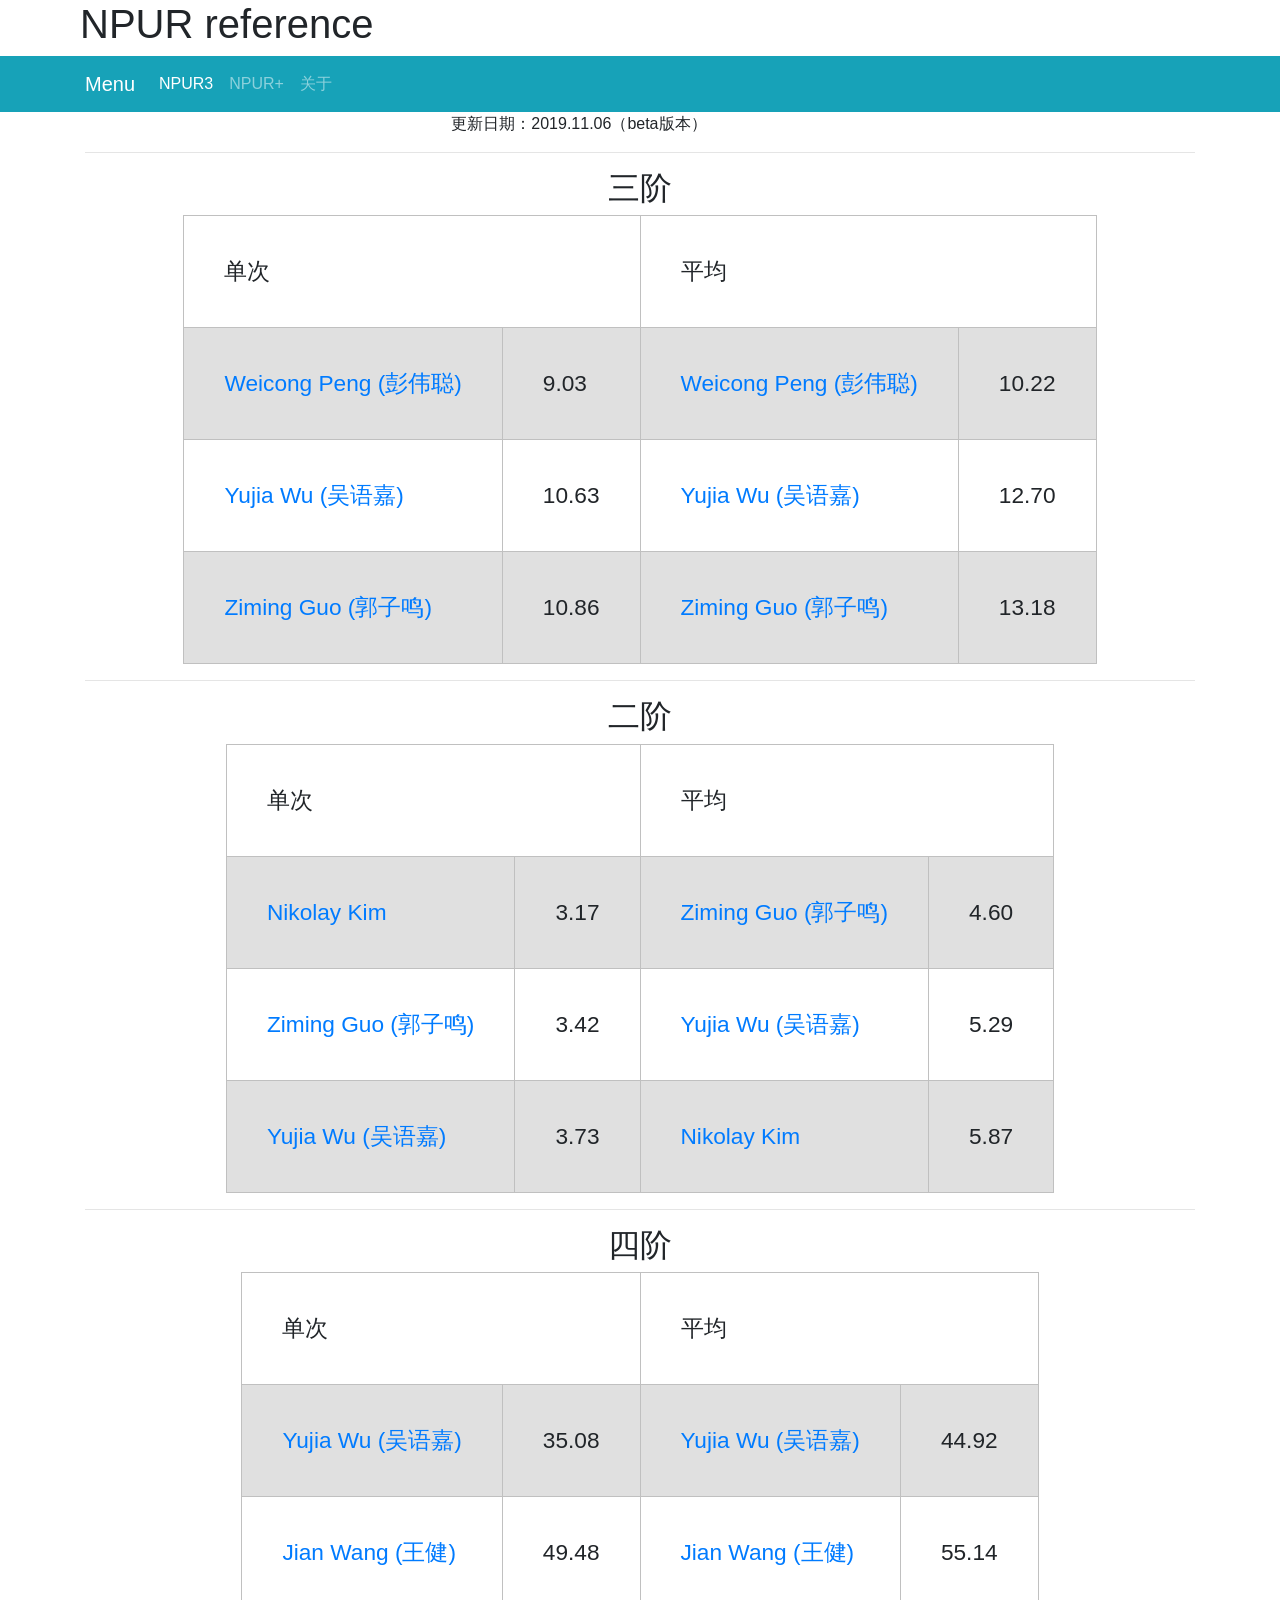
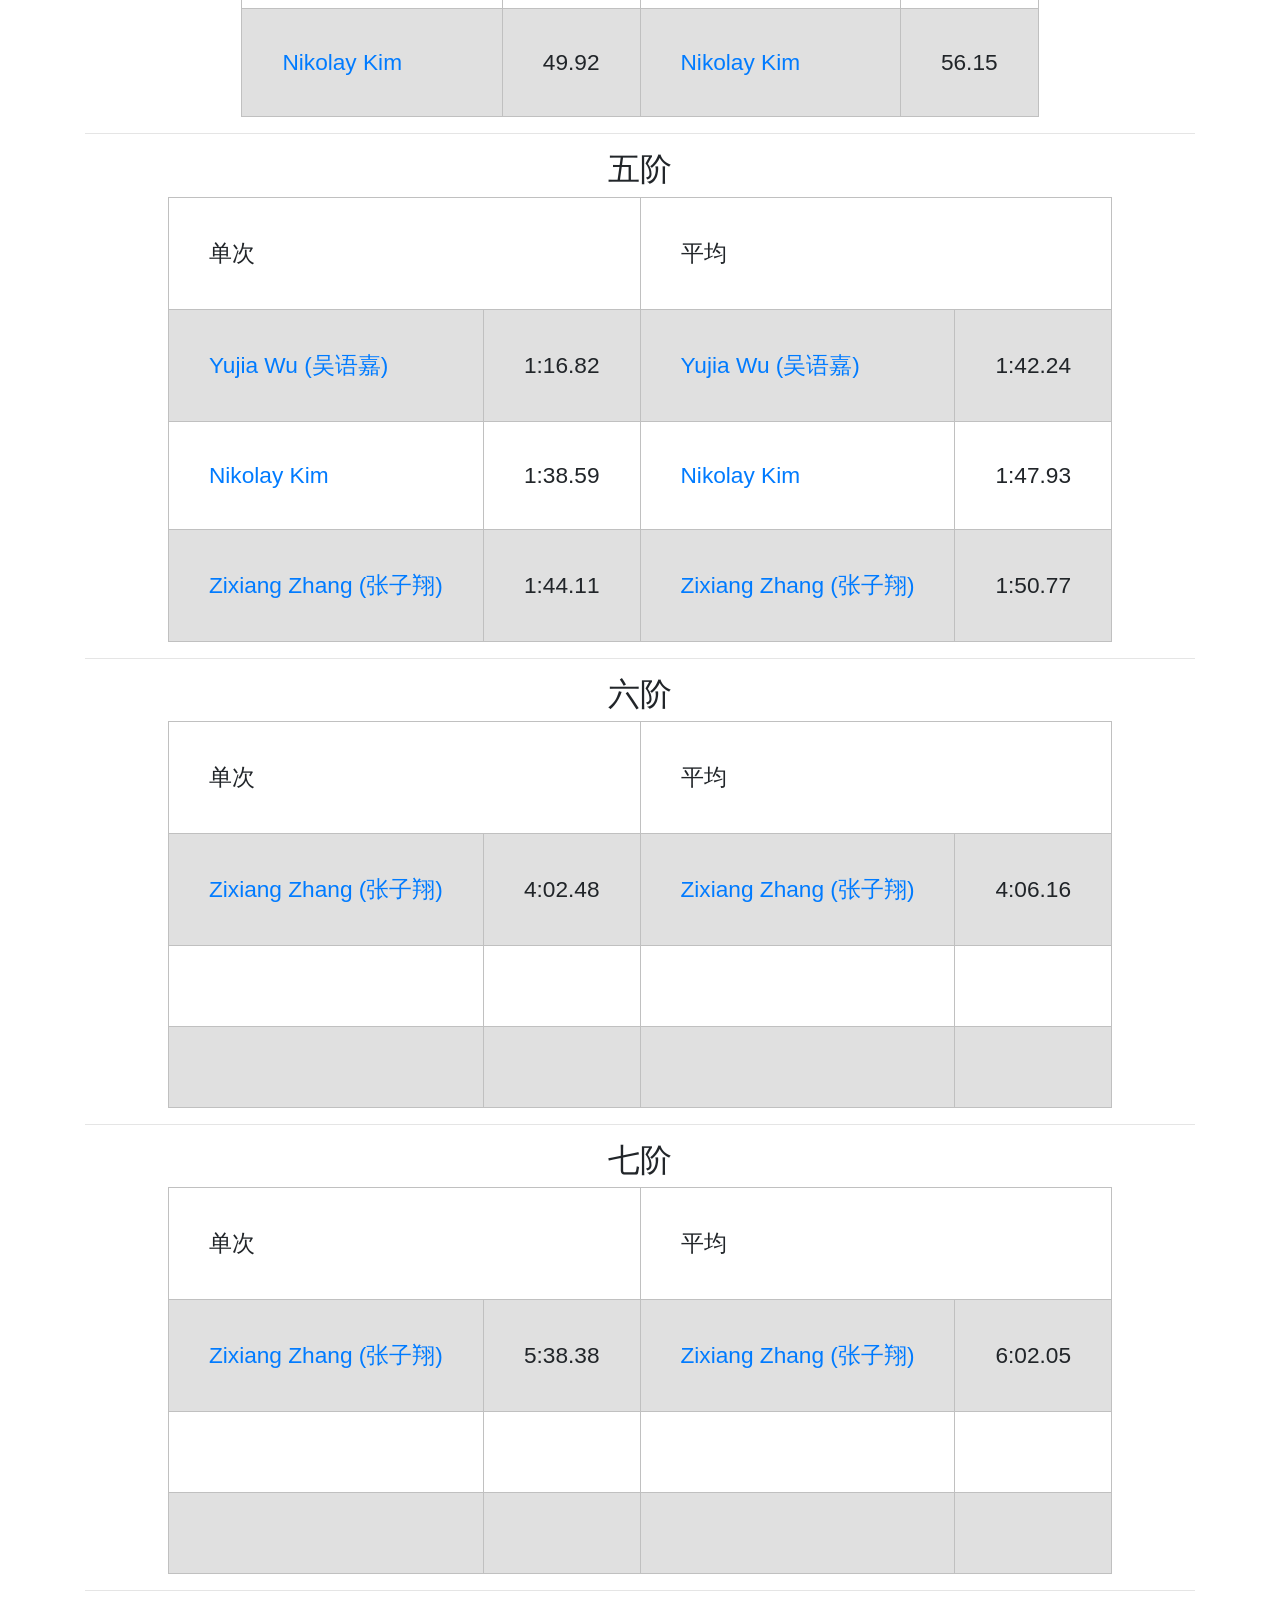
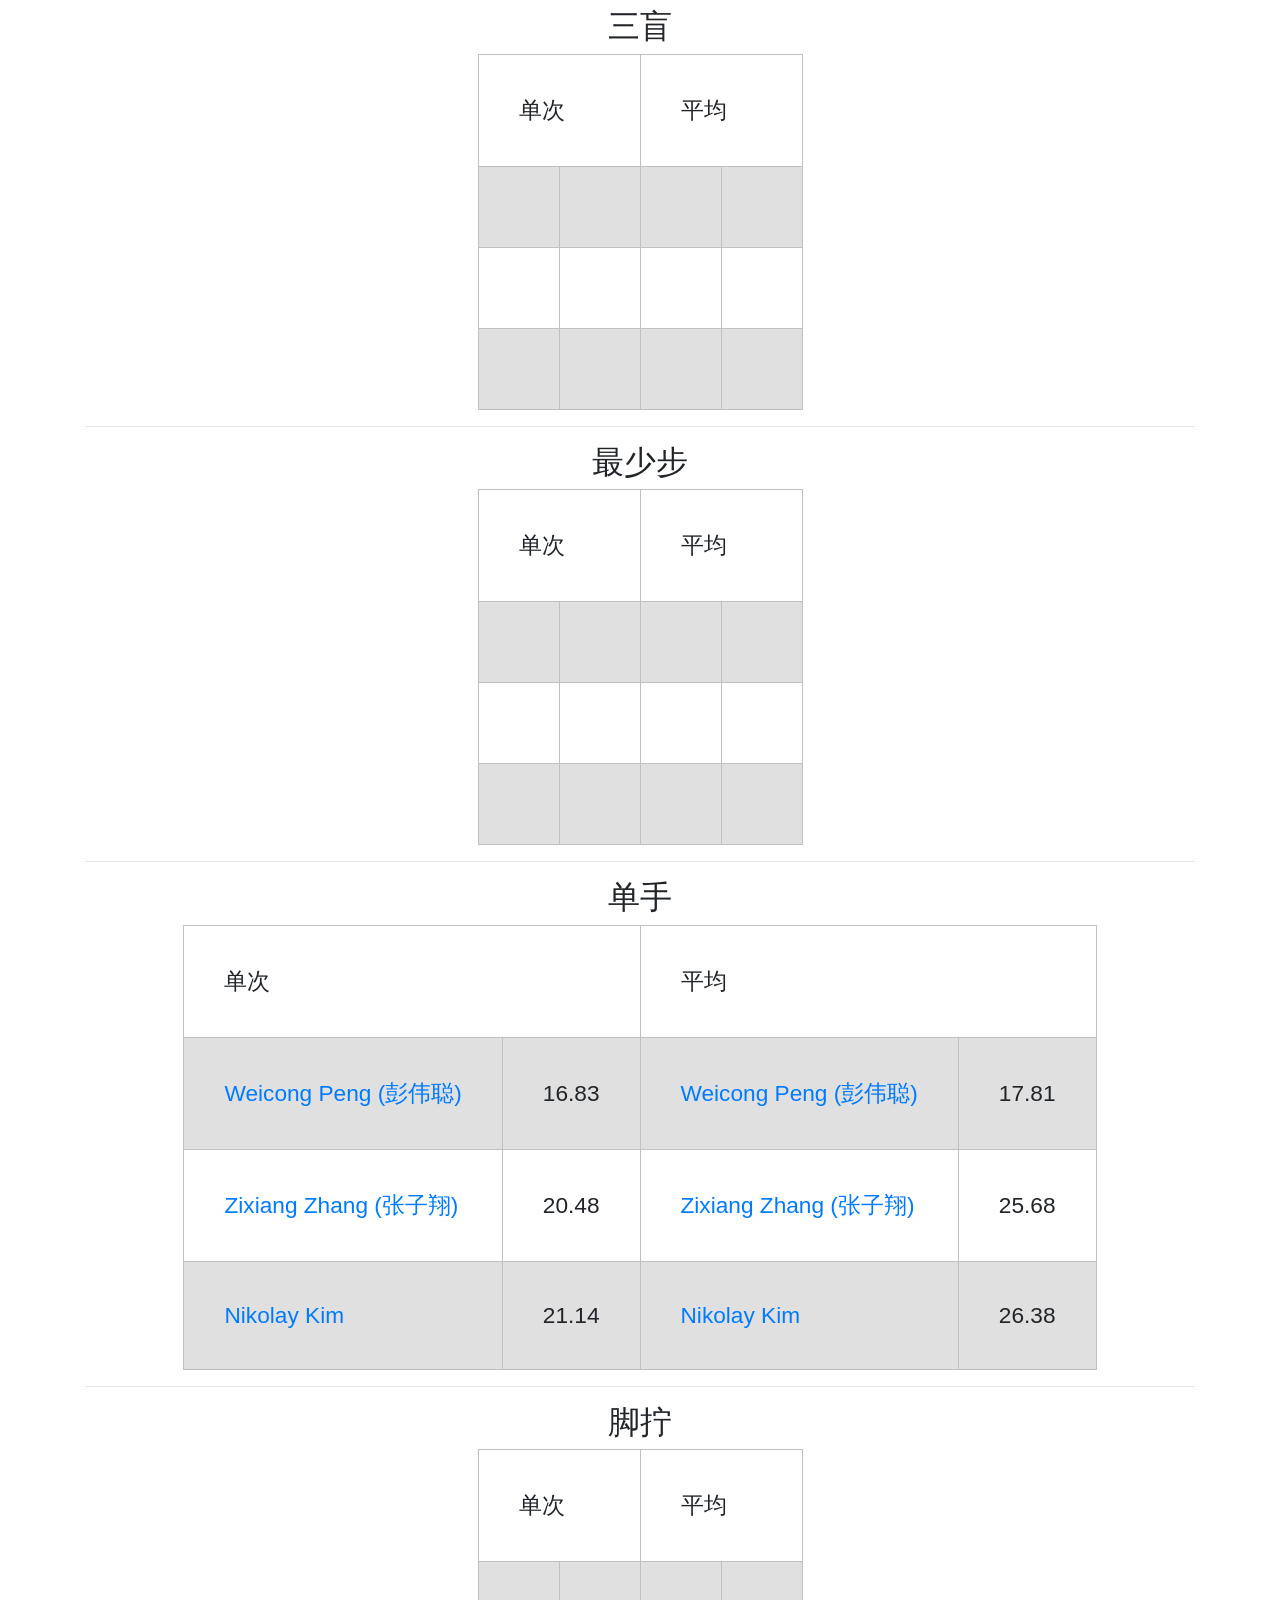
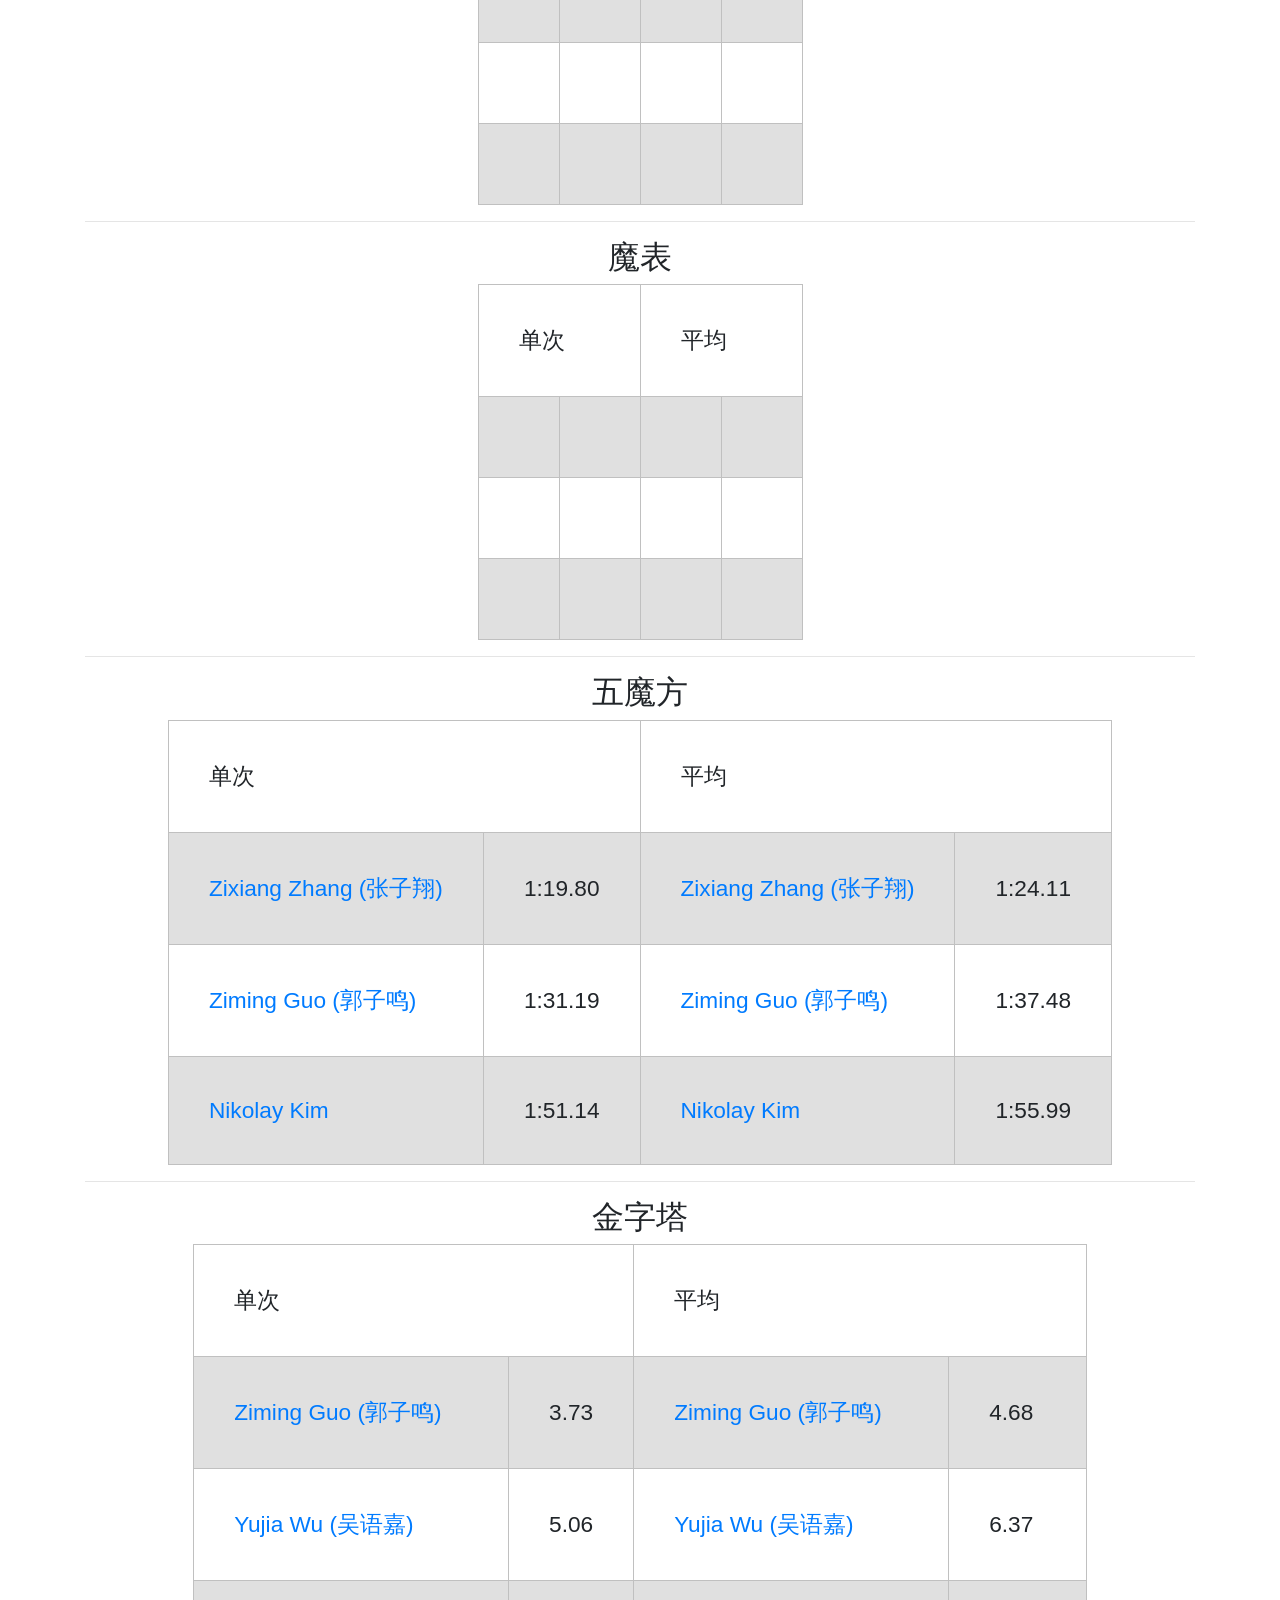
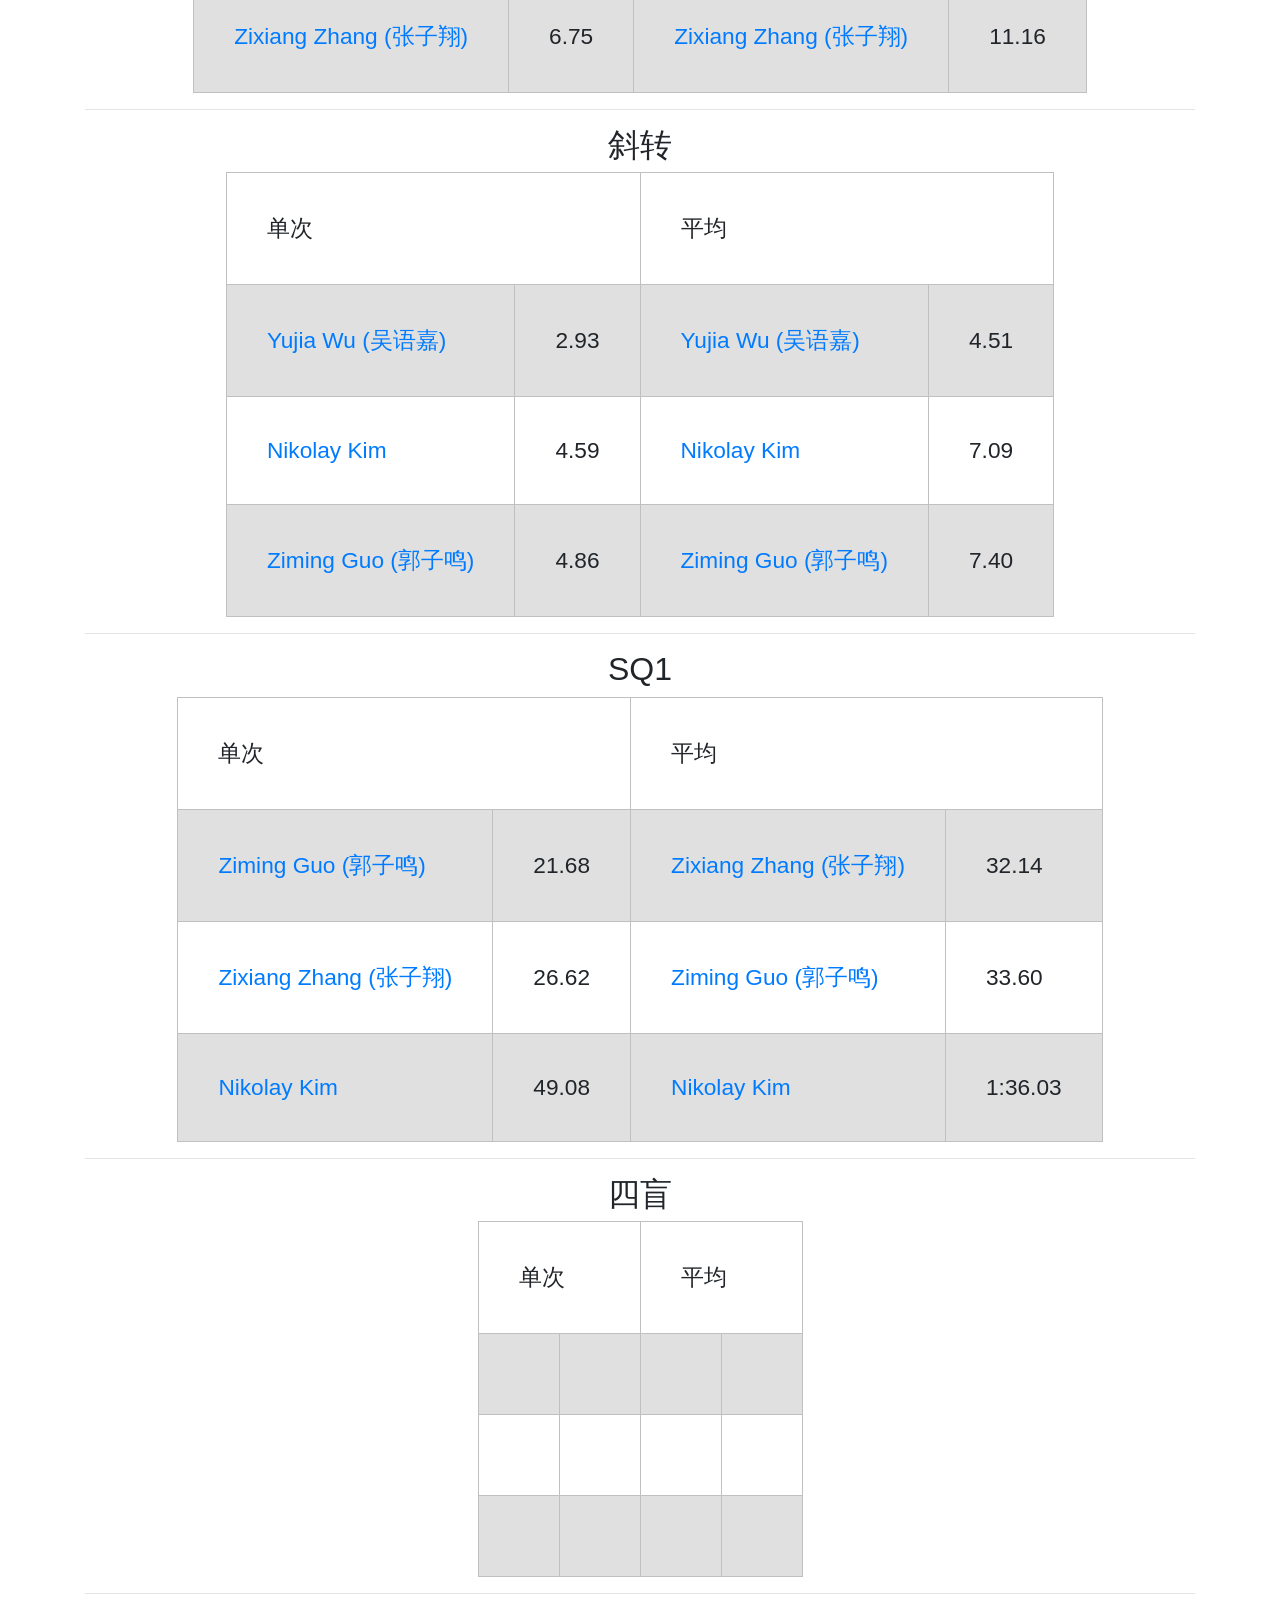
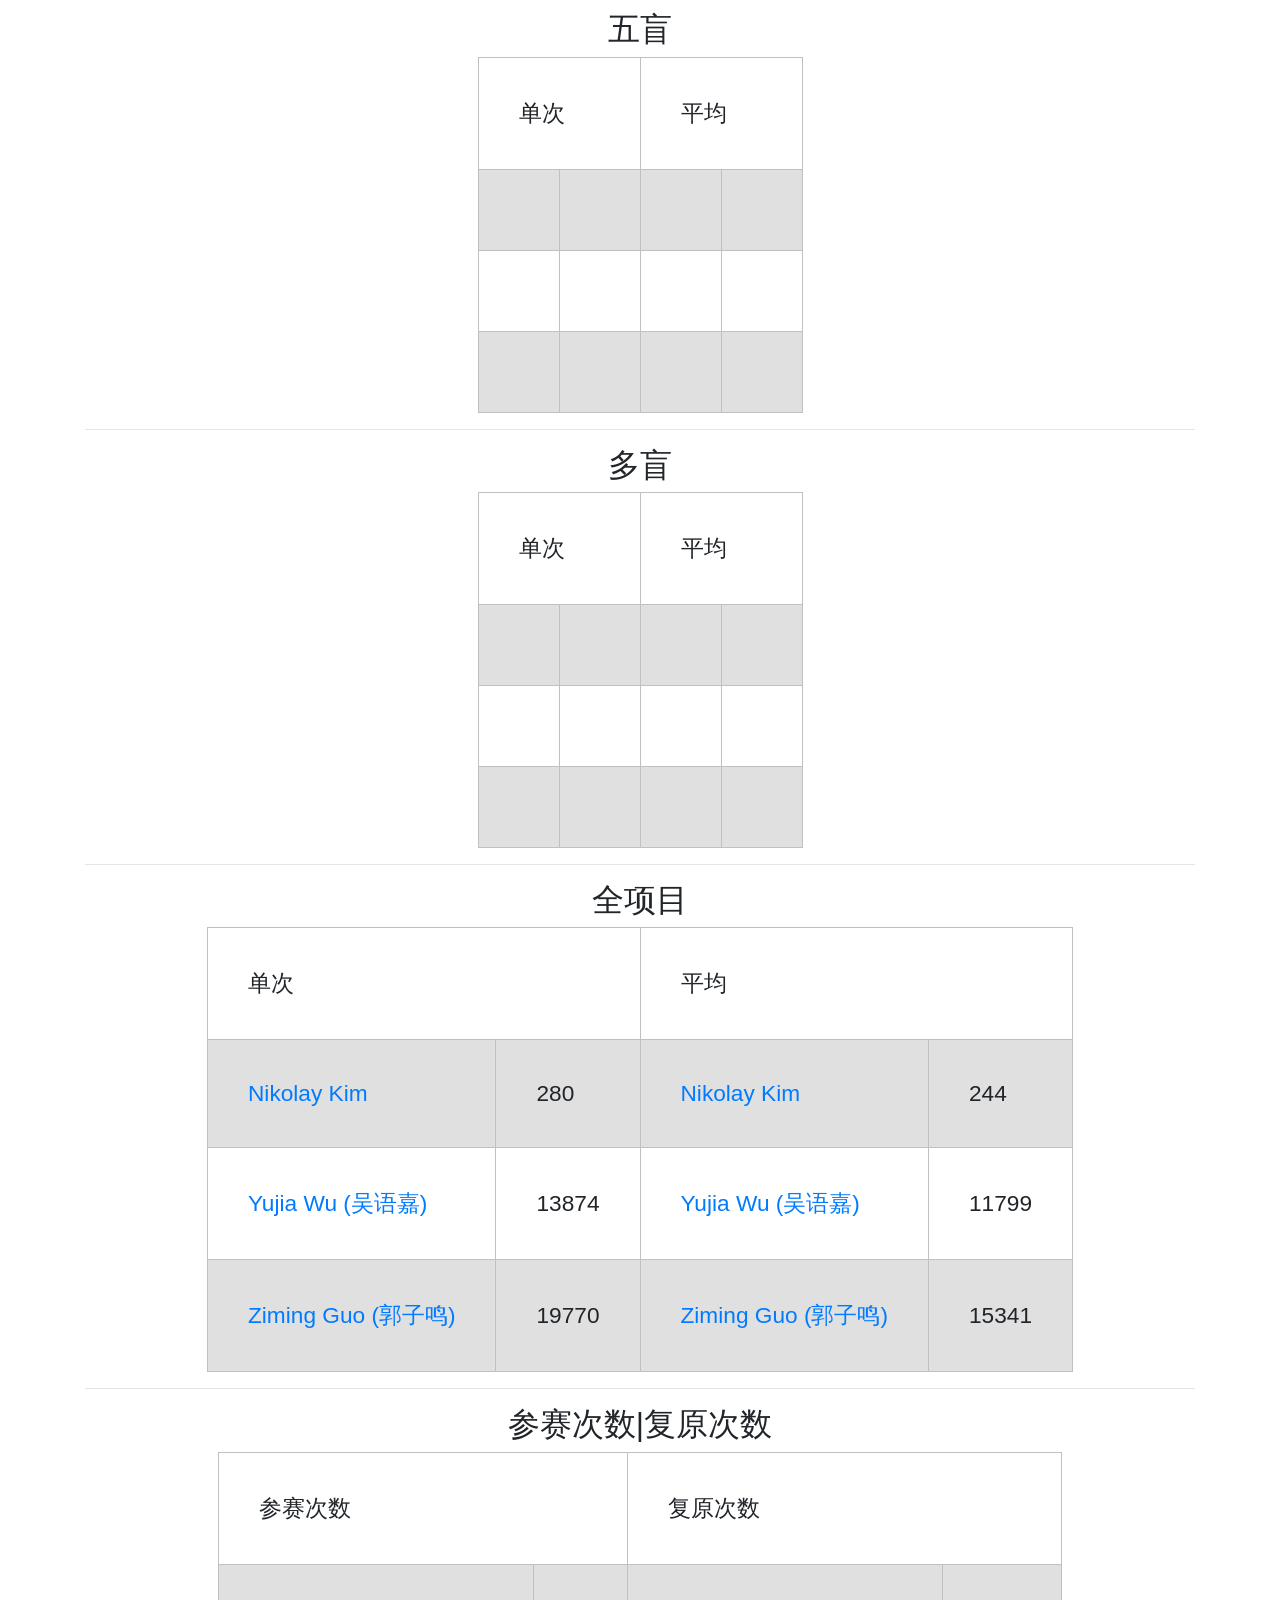
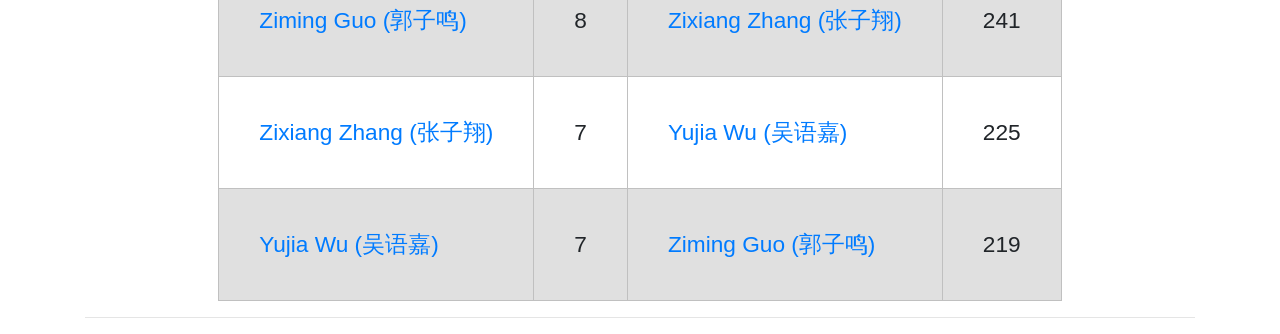
==== commit d96e6137: "add person 梁爽" ====
--- a/index.html
+++ b/index.html
@@ -1 +1 @@
-<html lang="zh-CN"><head>    <title>Welcome to NPUR!</title>    <link rel="shortcut icon" href=".//images/ico.ico" type="image/x-icon">    <link rel="stylesheet" type="text/css" , href="./CSS/df_style.css">    <link rel="stylesheet" href="./CSS/bootstrap.min.css"></head><body>    <h1 style="text-indent:2em;">NPUR reference</h1>    <nav class="navbar navbar-expand-sm navbar-dark bg-info">        <div class="container">            <a class="navbar-brand text-white">Menu</a>            <button class="navbar-toggler" type="button" data-toggle="collapse" data-target="#navbarsmenu"                aria-controls="navbarsmenu" aria-expanded="false" aria-label="Toggle navigation">                <span class="navbar-toggler-icon"></span>            </button>            <div class="collapse navbar-collapse" id="navbarsmenu">                <ul class="navbar-nav mr-auto">                    <li class="nav-item active">                        <a class="nav-link" href="index.html">NPUR3<span class="sr-only">(current)</span></a>                    </li>                    <li class="nav-item">                        <a class="nav-link" href="npur_plus.html">NPUR+</a>                    </li>                    <!-- <li class="nav-item">                        <a class="nav-link" href="fnpur.html">FNPUR</a>                    </li> -->                    <li class="nav-item">                        <a class="nav-link" href="about.html">关于</a>                    </li>                </ul>            </div>        </div>    </nav>    <div class="container">        <center>            <div style="text-indent: 33%; text-align:left;">                <p>更新日期：2019.11.06（beta版本）</p>            </div>            <hr><nav><h2>三阶</h2></nav><table border="1" class="dataframe mystyle">                <tr>                    <td colspan="2">单次</td>                    <td colspan="2">平均</td>                </tr>                <tr>                    <td><a href="https://cubingchina.com/results/person/2015PENG05">Weicong Peng (彭伟聪)</a></td>                    <td>9.03</td>                    <td><a href="https://cubingchina.com/results/person/2015PENG05">Weicong Peng (彭伟聪)</a></td>                    <td>10.22</td>                </tr>                <tr>                    <td><a href="https://cubingchina.com/results/person/2016WUYU07">Yujia Wu (吴语嘉)</a></td>                    <td>10.63</td>                    <td><a href="https://cubingchina.com/results/person/2016WUYU07">Yujia Wu (吴语嘉)</a></td>                    <td>12.70</td>                </tr>                <tr>                    <td><a href="https://cubingchina.com/results/person/2017GUOZ01">Ziming Guo (郭子鸣)</a></td>                    <td>10.86</td>                    <td><a href="https://cubingchina.com/results/person/2017GUOZ01">Ziming Guo (郭子鸣)</a></td>                    <td>13.18</td>                </tr>            </table><hr><nav><h2>二阶</h2></nav><table border="1" class="dataframe mystyle">                <tr>                    <td colspan="2">单次</td>                    <td colspan="2">平均</td>                </tr>                <tr>                    <td><a href="https://cubingchina.com/results/person/2017KIMN03">Nikolay Kim</a></td>                    <td>3.17</td>                    <td><a href="https://cubingchina.com/results/person/2017GUOZ01">Ziming Guo (郭子鸣)</a></td>                    <td>4.60</td>                </tr>                <tr>                    <td><a href="https://cubingchina.com/results/person/2017GUOZ01">Ziming Guo (郭子鸣)</a></td>                    <td>3.42</td>                    <td><a href="https://cubingchina.com/results/person/2016WUYU07">Yujia Wu (吴语嘉)</a></td>                    <td>5.29</td>                </tr>                <tr>                    <td><a href="https://cubingchina.com/results/person/2016WUYU07">Yujia Wu (吴语嘉)</a></td>                    <td>3.73</td>                    <td><a href="https://cubingchina.com/results/person/2017KIMN03">Nikolay Kim</a></td>                    <td>5.87</td>                </tr>            </table><hr><nav><h2>四阶</h2></nav><table border="1" class="dataframe mystyle">                <tr>                    <td colspan="2">单次</td>                    <td colspan="2">平均</td>                </tr>                <tr>                    <td><a href="https://cubingchina.com/results/person/2016WUYU07">Yujia Wu (吴语嘉)</a></td>                    <td>35.08</td>                    <td><a href="https://cubingchina.com/results/person/2016WUYU07">Yujia Wu (吴语嘉)</a></td>                    <td>44.92</td>                </tr>                <tr>                    <td><a href="https://cubingchina.com/results/person/2013WANG07">Jian Wang (王健)</a></td>                    <td>49.48</td>                    <td><a href="https://cubingchina.com/results/person/2013WANG07">Jian Wang (王健)</a></td>                    <td>55.14</td>                </tr>                <tr>                    <td><a href="https://cubingchina.com/results/person/2017KIMN03">Nikolay Kim</a></td>                    <td>49.92</td>                    <td><a href="https://cubingchina.com/results/person/2017KIMN03">Nikolay Kim</a></td>                    <td>56.15</td>                </tr>            </table><hr><nav><h2>五阶</h2></nav><table border="1" class="dataframe mystyle">                <tr>                    <td colspan="2">单次</td>                    <td colspan="2">平均</td>                </tr>                <tr>                    <td><a href="https://cubingchina.com/results/person/2016WUYU07">Yujia Wu (吴语嘉)</a></td>                    <td>1:16.82</td>                    <td><a href="https://cubingchina.com/results/person/2016WUYU07">Yujia Wu (吴语嘉)</a></td>                    <td>1:42.24</td>                </tr>                <tr>                    <td><a href="https://cubingchina.com/results/person/2017KIMN03">Nikolay Kim</a></td>                    <td>1:38.59</td>                    <td><a href="https://cubingchina.com/results/person/2017KIMN03">Nikolay Kim</a></td>                    <td>1:47.93</td>                </tr>                <tr>                    <td><a href="https://cubingchina.com/results/person/2017ZHAZ16">Zixiang Zhang (张子翔)</a></td>                    <td>1:44.11</td>                    <td><a href="https://cubingchina.com/results/person/2017ZHAZ16">Zixiang Zhang (张子翔)</a></td>                    <td>1:50.77</td>                </tr>            </table><hr><nav><h2>六阶</h2></nav><table border="1" class="dataframe mystyle">                <tr>                    <td colspan="2">单次</td>                    <td colspan="2">平均</td>                </tr>                <tr>                    <td><a href="https://cubingchina.com/results/person/2017ZHAZ16">Zixiang Zhang (张子翔)</a></td>                    <td>4:02.48</td>                    <td><a href="https://cubingchina.com/results/person/2017ZHAZ16">Zixiang Zhang (张子翔)</a></td>                    <td>4:06.16</td>                </tr>                <tr>                    <td><a href="https://cubingchina.com/results/person/"></a></td>                    <td></td>                    <td><a href="https://cubingchina.com/results/person/"></a></td>                    <td></td>                </tr>                <tr>                    <td><a href="https://cubingchina.com/results/person/"></a></td>                    <td></td>                    <td><a href="https://cubingchina.com/results/person/"></a></td>                    <td></td>                </tr>            </table><hr><nav><h2>七阶</h2></nav><table border="1" class="dataframe mystyle">                <tr>                    <td colspan="2">单次</td>                    <td colspan="2">平均</td>                </tr>                <tr>                    <td><a href="https://cubingchina.com/results/person/2017ZHAZ16">Zixiang Zhang (张子翔)</a></td>                    <td>5:38.38</td>                    <td><a href="https://cubingchina.com/results/person/2017ZHAZ16">Zixiang Zhang (张子翔)</a></td>                    <td>6:02.05</td>                </tr>                <tr>                    <td><a href="https://cubingchina.com/results/person/"></a></td>                    <td></td>                    <td><a href="https://cubingchina.com/results/person/"></a></td>                    <td></td>                </tr>                <tr>                    <td><a href="https://cubingchina.com/results/person/"></a></td>                    <td></td>                    <td><a href="https://cubingchina.com/results/person/"></a></td>                    <td></td>                </tr>            </table><hr><nav><h2>三盲</h2></nav><table border="1" class="dataframe mystyle">                <tr>                    <td colspan="2">单次</td>                    <td colspan="2">平均</td>                </tr>                <tr>                    <td><a href="https://cubingchina.com/results/person/"></a></td>                    <td></td>                    <td><a href="https://cubingchina.com/results/person/"></a></td>                    <td></td>                </tr>                <tr>                    <td><a href="https://cubingchina.com/results/person/"></a></td>                    <td></td>                    <td><a href="https://cubingchina.com/results/person/"></a></td>                    <td></td>                </tr>                <tr>                    <td><a href="https://cubingchina.com/results/person/"></a></td>                    <td></td>                    <td><a href="https://cubingchina.com/results/person/"></a></td>                    <td></td>                </tr>            </table><hr><nav><h2>最少步</h2></nav><table border="1" class="dataframe mystyle">                <tr>                    <td colspan="2">单次</td>                    <td colspan="2">平均</td>                </tr>                <tr>                    <td><a href="https://cubingchina.com/results/person/"></a></td>                    <td></td>                    <td><a href="https://cubingchina.com/results/person/"></a></td>                    <td></td>                </tr>                <tr>                    <td><a href="https://cubingchina.com/results/person/"></a></td>                    <td></td>                    <td><a href="https://cubingchina.com/results/person/"></a></td>                    <td></td>                </tr>                <tr>                    <td><a href="https://cubingchina.com/results/person/"></a></td>                    <td></td>                    <td><a href="https://cubingchina.com/results/person/"></a></td>                    <td></td>                </tr>            </table><hr><nav><h2>单手</h2></nav><table border="1" class="dataframe mystyle">                <tr>                    <td colspan="2">单次</td>                    <td colspan="2">平均</td>                </tr>                <tr>                    <td><a href="https://cubingchina.com/results/person/2015PENG05">Weicong Peng (彭伟聪)</a></td>                    <td>16.83</td>                    <td><a href="https://cubingchina.com/results/person/2015PENG05">Weicong Peng (彭伟聪)</a></td>                    <td>17.81</td>                </tr>                <tr>                    <td><a href="https://cubingchina.com/results/person/2017ZHAZ16">Zixiang Zhang (张子翔)</a></td>                    <td>20.48</td>                    <td><a href="https://cubingchina.com/results/person/2017ZHAZ16">Zixiang Zhang (张子翔)</a></td>                    <td>25.68</td>                </tr>                <tr>                    <td><a href="https://cubingchina.com/results/person/2017KIMN03">Nikolay Kim</a></td>                    <td>21.14</td>                    <td><a href="https://cubingchina.com/results/person/2017KIMN03">Nikolay Kim</a></td>                    <td>26.38</td>                </tr>            </table><hr><nav><h2>脚拧</h2></nav><table border="1" class="dataframe mystyle">                <tr>                    <td colspan="2">单次</td>                    <td colspan="2">平均</td>                </tr>                <tr>                    <td><a href="https://cubingchina.com/results/person/"></a></td>                    <td></td>                    <td><a href="https://cubingchina.com/results/person/"></a></td>                    <td></td>                </tr>                <tr>                    <td><a href="https://cubingchina.com/results/person/"></a></td>                    <td></td>                    <td><a href="https://cubingchina.com/results/person/"></a></td>                    <td></td>                </tr>                <tr>                    <td><a href="https://cubingchina.com/results/person/"></a></td>                    <td></td>                    <td><a href="https://cubingchina.com/results/person/"></a></td>                    <td></td>                </tr>            </table><hr><nav><h2>魔表</h2></nav><table border="1" class="dataframe mystyle">                <tr>                    <td colspan="2">单次</td>                    <td colspan="2">平均</td>                </tr>                <tr>                    <td><a href="https://cubingchina.com/results/person/"></a></td>                    <td></td>                    <td><a href="https://cubingchina.com/results/person/"></a></td>                    <td></td>                </tr>                <tr>                    <td><a href="https://cubingchina.com/results/person/"></a></td>                    <td></td>                    <td><a href="https://cubingchina.com/results/person/"></a></td>                    <td></td>                </tr>                <tr>                    <td><a href="https://cubingchina.com/results/person/"></a></td>                    <td></td>                    <td><a href="https://cubingchina.com/results/person/"></a></td>                    <td></td>                </tr>            </table><hr><nav><h2>五魔方</h2></nav><table border="1" class="dataframe mystyle">                <tr>                    <td colspan="2">单次</td>                    <td colspan="2">平均</td>                </tr>                <tr>                    <td><a href="https://cubingchina.com/results/person/2017ZHAZ16">Zixiang Zhang (张子翔)</a></td>                    <td>1:19.80</td>                    <td><a href="https://cubingchina.com/results/person/2017ZHAZ16">Zixiang Zhang (张子翔)</a></td>                    <td>1:24.11</td>                </tr>                <tr>                    <td><a href="https://cubingchina.com/results/person/2017GUOZ01">Ziming Guo (郭子鸣)</a></td>                    <td>1:31.19</td>                    <td><a href="https://cubingchina.com/results/person/2017GUOZ01">Ziming Guo (郭子鸣)</a></td>                    <td>1:37.48</td>                </tr>                <tr>                    <td><a href="https://cubingchina.com/results/person/2017KIMN03">Nikolay Kim</a></td>                    <td>1:51.14</td>                    <td><a href="https://cubingchina.com/results/person/2017KIMN03">Nikolay Kim</a></td>                    <td>1:55.99</td>                </tr>            </table><hr><nav><h2>金字塔</h2></nav><table border="1" class="dataframe mystyle">                <tr>                    <td colspan="2">单次</td>                    <td colspan="2">平均</td>                </tr>                <tr>                    <td><a href="https://cubingchina.com/results/person/2017GUOZ01">Ziming Guo (郭子鸣)</a></td>                    <td>3.73</td>                    <td><a href="https://cubingchina.com/results/person/2017GUOZ01">Ziming Guo (郭子鸣)</a></td>                    <td>4.68</td>                </tr>                <tr>                    <td><a href="https://cubingchina.com/results/person/2016WUYU07">Yujia Wu (吴语嘉)</a></td>                    <td>5.06</td>                    <td><a href="https://cubingchina.com/results/person/2016WUYU07">Yujia Wu (吴语嘉)</a></td>                    <td>6.37</td>                </tr>                <tr>                    <td><a href="https://cubingchina.com/results/person/2017ZHAZ16">Zixiang Zhang (张子翔)</a></td>                    <td>6.75</td>                    <td><a href="https://cubingchina.com/results/person/2017ZHAZ16">Zixiang Zhang (张子翔)</a></td>                    <td>11.16</td>                </tr>            </table><hr><nav><h2>斜转</h2></nav><table border="1" class="dataframe mystyle">                <tr>                    <td colspan="2">单次</td>                    <td colspan="2">平均</td>                </tr>                <tr>                    <td><a href="https://cubingchina.com/results/person/2016WUYU07">Yujia Wu (吴语嘉)</a></td>                    <td>2.93</td>                    <td><a href="https://cubingchina.com/results/person/2016WUYU07">Yujia Wu (吴语嘉)</a></td>                    <td>4.51</td>                </tr>                <tr>                    <td><a href="https://cubingchina.com/results/person/2017KIMN03">Nikolay Kim</a></td>                    <td>4.59</td>                    <td><a href="https://cubingchina.com/results/person/2017KIMN03">Nikolay Kim</a></td>                    <td>7.09</td>                </tr>                <tr>                    <td><a href="https://cubingchina.com/results/person/2017GUOZ01">Ziming Guo (郭子鸣)</a></td>                    <td>4.86</td>                    <td><a href="https://cubingchina.com/results/person/2017GUOZ01">Ziming Guo (郭子鸣)</a></td>                    <td>7.40</td>                </tr>            </table><hr><nav><h2>SQ1</h2></nav><table border="1" class="dataframe mystyle">                <tr>                    <td colspan="2">单次</td>                    <td colspan="2">平均</td>                </tr>                <tr>                    <td><a href="https://cubingchina.com/results/person/2017GUOZ01">Ziming Guo (郭子鸣)</a></td>                    <td>21.68</td>                    <td><a href="https://cubingchina.com/results/person/2017ZHAZ16">Zixiang Zhang (张子翔)</a></td>                    <td>32.14</td>                </tr>                <tr>                    <td><a href="https://cubingchina.com/results/person/2017ZHAZ16">Zixiang Zhang (张子翔)</a></td>                    <td>26.62</td>                    <td><a href="https://cubingchina.com/results/person/2017GUOZ01">Ziming Guo (郭子鸣)</a></td>                    <td>33.60</td>                </tr>                <tr>                    <td><a href="https://cubingchina.com/results/person/2017KIMN03">Nikolay Kim</a></td>                    <td>49.08</td>                    <td><a href="https://cubingchina.com/results/person/2017KIMN03">Nikolay Kim</a></td>                    <td>1:36.03</td>                </tr>            </table><hr><nav><h2>四盲</h2></nav><table border="1" class="dataframe mystyle">                <tr>                    <td colspan="2">单次</td>                    <td colspan="2">平均</td>                </tr>                <tr>                    <td><a href="https://cubingchina.com/results/person/"></a></td>                    <td></td>                    <td><a href="https://cubingchina.com/results/person/"></a></td>                    <td></td>                </tr>                <tr>                    <td><a href="https://cubingchina.com/results/person/"></a></td>                    <td></td>                    <td><a href="https://cubingchina.com/results/person/"></a></td>                    <td></td>                </tr>                <tr>                    <td><a href="https://cubingchina.com/results/person/"></a></td>                    <td></td>                    <td><a href="https://cubingchina.com/results/person/"></a></td>                    <td></td>                </tr>            </table><hr><nav><h2>五盲</h2></nav><table border="1" class="dataframe mystyle">                <tr>                    <td colspan="2">单次</td>                    <td colspan="2">平均</td>                </tr>                <tr>                    <td><a href="https://cubingchina.com/results/person/"></a></td>                    <td></td>                    <td><a href="https://cubingchina.com/results/person/"></a></td>                    <td></td>                </tr>                <tr>                    <td><a href="https://cubingchina.com/results/person/"></a></td>                    <td></td>                    <td><a href="https://cubingchina.com/results/person/"></a></td>                    <td></td>                </tr>                <tr>                    <td><a href="https://cubingchina.com/results/person/"></a></td>                    <td></td>                    <td><a href="https://cubingchina.com/results/person/"></a></td>                    <td></td>                </tr>            </table><hr><nav><h2>多盲</h2></nav><table border="1" class="dataframe mystyle">                <tr>                    <td colspan="2">单次</td>                    <td colspan="2">平均</td>                </tr>                <tr>                    <td><a href="https://cubingchina.com/results/person/"></a></td>                    <td></td>                    <td><a href="https://cubingchina.com/results/person/"></a></td>                    <td></td>                </tr>                <tr>                    <td><a href="https://cubingchina.com/results/person/"></a></td>                    <td></td>                    <td><a href="https://cubingchina.com/results/person/"></a></td>                    <td></td>                </tr>                <tr>                    <td><a href="https://cubingchina.com/results/person/"></a></td>                    <td></td>                    <td><a href="https://cubingchina.com/results/person/"></a></td>                    <td></td>                </tr>            </table><hr><nav><h2>全项目</h2></nav><table border="1" class="dataframe mystyle">                <tr>                    <td colspan="2">单次</td>                    <td colspan="2">平均</td>                </tr>                <tr>                    <td><a href="https://cubingchina.com/results/person/2017KIMN03">Nikolay Kim</a></td>                    <td>280</td>                    <td><a href="https://cubingchina.com/results/person/2017KIMN03">Nikolay Kim</a></td>                    <td>244</td>                </tr>                <tr>                    <td><a href="https://cubingchina.com/results/person/2016WUYU07">Yujia Wu (吴语嘉)</a></td>                    <td>13868</td>                    <td><a href="https://cubingchina.com/results/person/2016WUYU07">Yujia Wu (吴语嘉)</a></td>                    <td>11795</td>                </tr>                <tr>                    <td><a href="https://cubingchina.com/results/person/2017GUOZ01">Ziming Guo (郭子鸣)</a></td>                    <td>19761</td>                    <td><a href="https://cubingchina.com/results/person/2017GUOZ01">Ziming Guo (郭子鸣)</a></td>                    <td>15334</td>                </tr>            </table><hr><nav><h2>参赛次数|复原次数</h2></nav><table border="1" class="dataframe mystyle">                <tr>                    <td colspan="2">参赛次数</td>                    <td colspan="2">复原次数</td>                </tr>                <tr>                    <td><a href="https://cubingchina.com/results/person/2017GUOZ01">Ziming Guo (郭子鸣)</a></td>                    <td>8</td>                    <td><a href="https://cubingchina.com/results/person/2017ZHAZ16">Zixiang Zhang (张子翔)</a></td>                    <td>241</td>                </tr>                <tr>                    <td><a href="https://cubingchina.com/results/person/2017ZHAZ16">Zixiang Zhang (张子翔)</a></td>                    <td>7</td>                    <td><a href="https://cubingchina.com/results/person/2016WUYU07">Yujia Wu (吴语嘉)</a></td>                    <td>225</td>                </tr>                <tr>                    <td><a href="https://cubingchina.com/results/person/2016WUYU07">Yujia Wu (吴语嘉)</a></td>                    <td>7</td>                    <td><a href="https://cubingchina.com/results/person/2017GUOZ01">Ziming Guo (郭子鸣)</a></td>                    <td>219</td>                </tr>            </table>            <hr>        </center>    </div></body></html>+<html lang="zh-CN"><head>    <title>Welcome to NPUR!</title>    <link rel="shortcut icon" href=".//images/ico.ico" type="image/x-icon">    <link rel="stylesheet" type="text/css" , href="./CSS/df_style.css">    <link rel="stylesheet" href="./CSS/bootstrap.min.css"></head><body>    <h1 style="text-indent:2em;">NPUR reference</h1>    <nav class="navbar navbar-expand-sm navbar-dark bg-info">        <div class="container">            <a class="navbar-brand text-white">Menu</a>            <button class="navbar-toggler" type="button" data-toggle="collapse" data-target="#navbarsmenu"                aria-controls="navbarsmenu" aria-expanded="false" aria-label="Toggle navigation">                <span class="navbar-toggler-icon"></span>            </button>            <div class="collapse navbar-collapse" id="navbarsmenu">                <ul class="navbar-nav mr-auto">                    <li class="nav-item active">                        <a class="nav-link" href="index.html">NPUR3<span class="sr-only">(current)</span></a>                    </li>                    <li class="nav-item">                        <a class="nav-link" href="npur_plus.html">NPUR+</a>                    </li>                    <!-- <li class="nav-item">                        <a class="nav-link" href="fnpur.html">FNPUR</a>                    </li> -->                    <li class="nav-item">                        <a class="nav-link" href="about.html">关于</a>                    </li>                </ul>            </div>        </div>    </nav>    <div class="container">        <center>            <div style="text-indent: 33%; text-align:left;">                <p>更新日期：2019.11.06（beta版本）</p>            </div>            <hr><nav><h2>三阶</h2></nav><table border="1" class="dataframe mystyle">                <tr>                    <td colspan="2">单次</td>                    <td colspan="2">平均</td>                </tr>                <tr>                    <td><a href="https://cubingchina.com/results/person/2015PENG05">Weicong Peng (彭伟聪)</a></td>                    <td>9.03</td>                    <td><a href="https://cubingchina.com/results/person/2015PENG05">Weicong Peng (彭伟聪)</a></td>                    <td>10.22</td>                </tr>                <tr>                    <td><a href="https://cubingchina.com/results/person/2016WUYU07">Yujia Wu (吴语嘉)</a></td>                    <td>10.63</td>                    <td><a href="https://cubingchina.com/results/person/2016WUYU07">Yujia Wu (吴语嘉)</a></td>                    <td>12.70</td>                </tr>                <tr>                    <td><a href="https://cubingchina.com/results/person/2017GUOZ01">Ziming Guo (郭子鸣)</a></td>                    <td>10.86</td>                    <td><a href="https://cubingchina.com/results/person/2017GUOZ01">Ziming Guo (郭子鸣)</a></td>                    <td>13.18</td>                </tr>            </table><hr><nav><h2>二阶</h2></nav><table border="1" class="dataframe mystyle">                <tr>                    <td colspan="2">单次</td>                    <td colspan="2">平均</td>                </tr>                <tr>                    <td><a href="https://cubingchina.com/results/person/2017KIMN03">Nikolay Kim</a></td>                    <td>3.17</td>                    <td><a href="https://cubingchina.com/results/person/2017GUOZ01">Ziming Guo (郭子鸣)</a></td>                    <td>4.60</td>                </tr>                <tr>                    <td><a href="https://cubingchina.com/results/person/2017GUOZ01">Ziming Guo (郭子鸣)</a></td>                    <td>3.42</td>                    <td><a href="https://cubingchina.com/results/person/2016WUYU07">Yujia Wu (吴语嘉)</a></td>                    <td>5.29</td>                </tr>                <tr>                    <td><a href="https://cubingchina.com/results/person/2016WUYU07">Yujia Wu (吴语嘉)</a></td>                    <td>3.73</td>                    <td><a href="https://cubingchina.com/results/person/2017KIMN03">Nikolay Kim</a></td>                    <td>5.87</td>                </tr>            </table><hr><nav><h2>四阶</h2></nav><table border="1" class="dataframe mystyle">                <tr>                    <td colspan="2">单次</td>                    <td colspan="2">平均</td>                </tr>                <tr>                    <td><a href="https://cubingchina.com/results/person/2016WUYU07">Yujia Wu (吴语嘉)</a></td>                    <td>35.08</td>                    <td><a href="https://cubingchina.com/results/person/2016WUYU07">Yujia Wu (吴语嘉)</a></td>                    <td>44.92</td>                </tr>                <tr>                    <td><a href="https://cubingchina.com/results/person/2013WANG07">Jian Wang (王健)</a></td>                    <td>49.48</td>                    <td><a href="https://cubingchina.com/results/person/2013WANG07">Jian Wang (王健)</a></td>                    <td>55.14</td>                </tr>                <tr>                    <td><a href="https://cubingchina.com/results/person/2017KIMN03">Nikolay Kim</a></td>                    <td>49.92</td>                    <td><a href="https://cubingchina.com/results/person/2017KIMN03">Nikolay Kim</a></td>                    <td>56.15</td>                </tr>            </table><hr><nav><h2>五阶</h2></nav><table border="1" class="dataframe mystyle">                <tr>                    <td colspan="2">单次</td>                    <td colspan="2">平均</td>                </tr>                <tr>                    <td><a href="https://cubingchina.com/results/person/2016WUYU07">Yujia Wu (吴语嘉)</a></td>                    <td>1:16.82</td>                    <td><a href="https://cubingchina.com/results/person/2016WUYU07">Yujia Wu (吴语嘉)</a></td>                    <td>1:42.24</td>                </tr>                <tr>                    <td><a href="https://cubingchina.com/results/person/2017KIMN03">Nikolay Kim</a></td>                    <td>1:38.59</td>                    <td><a href="https://cubingchina.com/results/person/2017KIMN03">Nikolay Kim</a></td>                    <td>1:47.93</td>                </tr>                <tr>                    <td><a href="https://cubingchina.com/results/person/2017ZHAZ16">Zixiang Zhang (张子翔)</a></td>                    <td>1:44.11</td>                    <td><a href="https://cubingchina.com/results/person/2017ZHAZ16">Zixiang Zhang (张子翔)</a></td>                    <td>1:50.77</td>                </tr>            </table><hr><nav><h2>六阶</h2></nav><table border="1" class="dataframe mystyle">                <tr>                    <td colspan="2">单次</td>                    <td colspan="2">平均</td>                </tr>                <tr>                    <td><a href="https://cubingchina.com/results/person/2017ZHAZ16">Zixiang Zhang (张子翔)</a></td>                    <td>4:02.48</td>                    <td><a href="https://cubingchina.com/results/person/2017ZHAZ16">Zixiang Zhang (张子翔)</a></td>                    <td>4:06.16</td>                </tr>                <tr>                    <td><a href="https://cubingchina.com/results/person/"></a></td>                    <td></td>                    <td><a href="https://cubingchina.com/results/person/"></a></td>                    <td></td>                </tr>                <tr>                    <td><a href="https://cubingchina.com/results/person/"></a></td>                    <td></td>                    <td><a href="https://cubingchina.com/results/person/"></a></td>                    <td></td>                </tr>            </table><hr><nav><h2>七阶</h2></nav><table border="1" class="dataframe mystyle">                <tr>                    <td colspan="2">单次</td>                    <td colspan="2">平均</td>                </tr>                <tr>                    <td><a href="https://cubingchina.com/results/person/2017ZHAZ16">Zixiang Zhang (张子翔)</a></td>                    <td>5:38.38</td>                    <td><a href="https://cubingchina.com/results/person/2017ZHAZ16">Zixiang Zhang (张子翔)</a></td>                    <td>6:02.05</td>                </tr>                <tr>                    <td><a href="https://cubingchina.com/results/person/"></a></td>                    <td></td>                    <td><a href="https://cubingchina.com/results/person/"></a></td>                    <td></td>                </tr>                <tr>                    <td><a href="https://cubingchina.com/results/person/"></a></td>                    <td></td>                    <td><a href="https://cubingchina.com/results/person/"></a></td>                    <td></td>                </tr>            </table><hr><nav><h2>三盲</h2></nav><table border="1" class="dataframe mystyle">                <tr>                    <td colspan="2">单次</td>                    <td colspan="2">平均</td>                </tr>                <tr>                    <td><a href="https://cubingchina.com/results/person/"></a></td>                    <td></td>                    <td><a href="https://cubingchina.com/results/person/"></a></td>                    <td></td>                </tr>                <tr>                    <td><a href="https://cubingchina.com/results/person/"></a></td>                    <td></td>                    <td><a href="https://cubingchina.com/results/person/"></a></td>                    <td></td>                </tr>                <tr>                    <td><a href="https://cubingchina.com/results/person/"></a></td>                    <td></td>                    <td><a href="https://cubingchina.com/results/person/"></a></td>                    <td></td>                </tr>            </table><hr><nav><h2>最少步</h2></nav><table border="1" class="dataframe mystyle">                <tr>                    <td colspan="2">单次</td>                    <td colspan="2">平均</td>                </tr>                <tr>                    <td><a href="https://cubingchina.com/results/person/"></a></td>                    <td></td>                    <td><a href="https://cubingchina.com/results/person/"></a></td>                    <td></td>                </tr>                <tr>                    <td><a href="https://cubingchina.com/results/person/"></a></td>                    <td></td>                    <td><a href="https://cubingchina.com/results/person/"></a></td>                    <td></td>                </tr>                <tr>                    <td><a href="https://cubingchina.com/results/person/"></a></td>                    <td></td>                    <td><a href="https://cubingchina.com/results/person/"></a></td>                    <td></td>                </tr>            </table><hr><nav><h2>单手</h2></nav><table border="1" class="dataframe mystyle">                <tr>                    <td colspan="2">单次</td>                    <td colspan="2">平均</td>                </tr>                <tr>                    <td><a href="https://cubingchina.com/results/person/2015PENG05">Weicong Peng (彭伟聪)</a></td>                    <td>16.83</td>                    <td><a href="https://cubingchina.com/results/person/2015PENG05">Weicong Peng (彭伟聪)</a></td>                    <td>17.81</td>                </tr>                <tr>                    <td><a href="https://cubingchina.com/results/person/2017ZHAZ16">Zixiang Zhang (张子翔)</a></td>                    <td>20.48</td>                    <td><a href="https://cubingchina.com/results/person/2017ZHAZ16">Zixiang Zhang (张子翔)</a></td>                    <td>25.68</td>                </tr>                <tr>                    <td><a href="https://cubingchina.com/results/person/2017KIMN03">Nikolay Kim</a></td>                    <td>21.14</td>                    <td><a href="https://cubingchina.com/results/person/2017KIMN03">Nikolay Kim</a></td>                    <td>26.38</td>                </tr>            </table><hr><nav><h2>脚拧</h2></nav><table border="1" class="dataframe mystyle">                <tr>                    <td colspan="2">单次</td>                    <td colspan="2">平均</td>                </tr>                <tr>                    <td><a href="https://cubingchina.com/results/person/"></a></td>                    <td></td>                    <td><a href="https://cubingchina.com/results/person/"></a></td>                    <td></td>                </tr>                <tr>                    <td><a href="https://cubingchina.com/results/person/"></a></td>                    <td></td>                    <td><a href="https://cubingchina.com/results/person/"></a></td>                    <td></td>                </tr>                <tr>                    <td><a href="https://cubingchina.com/results/person/"></a></td>                    <td></td>                    <td><a href="https://cubingchina.com/results/person/"></a></td>                    <td></td>                </tr>            </table><hr><nav><h2>魔表</h2></nav><table border="1" class="dataframe mystyle">                <tr>                    <td colspan="2">单次</td>                    <td colspan="2">平均</td>                </tr>                <tr>                    <td><a href="https://cubingchina.com/results/person/"></a></td>                    <td></td>                    <td><a href="https://cubingchina.com/results/person/"></a></td>                    <td></td>                </tr>                <tr>                    <td><a href="https://cubingchina.com/results/person/"></a></td>                    <td></td>                    <td><a href="https://cubingchina.com/results/person/"></a></td>                    <td></td>                </tr>                <tr>                    <td><a href="https://cubingchina.com/results/person/"></a></td>                    <td></td>                    <td><a href="https://cubingchina.com/results/person/"></a></td>                    <td></td>                </tr>            </table><hr><nav><h2>五魔方</h2></nav><table border="1" class="dataframe mystyle">                <tr>                    <td colspan="2">单次</td>                    <td colspan="2">平均</td>                </tr>                <tr>                    <td><a href="https://cubingchina.com/results/person/2017ZHAZ16">Zixiang Zhang (张子翔)</a></td>                    <td>1:19.80</td>                    <td><a href="https://cubingchina.com/results/person/2017ZHAZ16">Zixiang Zhang (张子翔)</a></td>                    <td>1:24.11</td>                </tr>                <tr>                    <td><a href="https://cubingchina.com/results/person/2017GUOZ01">Ziming Guo (郭子鸣)</a></td>                    <td>1:31.19</td>                    <td><a href="https://cubingchina.com/results/person/2017GUOZ01">Ziming Guo (郭子鸣)</a></td>                    <td>1:37.48</td>                </tr>                <tr>                    <td><a href="https://cubingchina.com/results/person/2017KIMN03">Nikolay Kim</a></td>                    <td>1:51.14</td>                    <td><a href="https://cubingchina.com/results/person/2017KIMN03">Nikolay Kim</a></td>                    <td>1:55.99</td>                </tr>            </table><hr><nav><h2>金字塔</h2></nav><table border="1" class="dataframe mystyle">                <tr>                    <td colspan="2">单次</td>                    <td colspan="2">平均</td>                </tr>                <tr>                    <td><a href="https://cubingchina.com/results/person/2017GUOZ01">Ziming Guo (郭子鸣)</a></td>                    <td>3.73</td>                    <td><a href="https://cubingchina.com/results/person/2017GUOZ01">Ziming Guo (郭子鸣)</a></td>                    <td>4.68</td>                </tr>                <tr>                    <td><a href="https://cubingchina.com/results/person/2016WUYU07">Yujia Wu (吴语嘉)</a></td>                    <td>5.06</td>                    <td><a href="https://cubingchina.com/results/person/2016WUYU07">Yujia Wu (吴语嘉)</a></td>                    <td>6.37</td>                </tr>                <tr>                    <td><a href="https://cubingchina.com/results/person/2017ZHAZ16">Zixiang Zhang (张子翔)</a></td>                    <td>6.75</td>                    <td><a href="https://cubingchina.com/results/person/2017ZHAZ16">Zixiang Zhang (张子翔)</a></td>                    <td>11.16</td>                </tr>            </table><hr><nav><h2>斜转</h2></nav><table border="1" class="dataframe mystyle">                <tr>                    <td colspan="2">单次</td>                    <td colspan="2">平均</td>                </tr>                <tr>                    <td><a href="https://cubingchina.com/results/person/2016WUYU07">Yujia Wu (吴语嘉)</a></td>                    <td>2.93</td>                    <td><a href="https://cubingchina.com/results/person/2016WUYU07">Yujia Wu (吴语嘉)</a></td>                    <td>4.51</td>                </tr>                <tr>                    <td><a href="https://cubingchina.com/results/person/2017KIMN03">Nikolay Kim</a></td>                    <td>4.59</td>                    <td><a href="https://cubingchina.com/results/person/2017KIMN03">Nikolay Kim</a></td>                    <td>7.09</td>                </tr>                <tr>                    <td><a href="https://cubingchina.com/results/person/2017GUOZ01">Ziming Guo (郭子鸣)</a></td>                    <td>4.86</td>                    <td><a href="https://cubingchina.com/results/person/2017GUOZ01">Ziming Guo (郭子鸣)</a></td>                    <td>7.40</td>                </tr>            </table><hr><nav><h2>SQ1</h2></nav><table border="1" class="dataframe mystyle">                <tr>                    <td colspan="2">单次</td>                    <td colspan="2">平均</td>                </tr>                <tr>                    <td><a href="https://cubingchina.com/results/person/2017GUOZ01">Ziming Guo (郭子鸣)</a></td>                    <td>21.68</td>                    <td><a href="https://cubingchina.com/results/person/2017ZHAZ16">Zixiang Zhang (张子翔)</a></td>                    <td>32.14</td>                </tr>                <tr>                    <td><a href="https://cubingchina.com/results/person/2017ZHAZ16">Zixiang Zhang (张子翔)</a></td>                    <td>26.62</td>                    <td><a href="https://cubingchina.com/results/person/2017GUOZ01">Ziming Guo (郭子鸣)</a></td>                    <td>33.60</td>                </tr>                <tr>                    <td><a href="https://cubingchina.com/results/person/2017KIMN03">Nikolay Kim</a></td>                    <td>49.08</td>                    <td><a href="https://cubingchina.com/results/person/2017KIMN03">Nikolay Kim</a></td>                    <td>1:36.03</td>                </tr>            </table><hr><nav><h2>四盲</h2></nav><table border="1" class="dataframe mystyle">                <tr>                    <td colspan="2">单次</td>                    <td colspan="2">平均</td>                </tr>                <tr>                    <td><a href="https://cubingchina.com/results/person/"></a></td>                    <td></td>                    <td><a href="https://cubingchina.com/results/person/"></a></td>                    <td></td>                </tr>                <tr>                    <td><a href="https://cubingchina.com/results/person/"></a></td>                    <td></td>                    <td><a href="https://cubingchina.com/results/person/"></a></td>                    <td></td>                </tr>                <tr>                    <td><a href="https://cubingchina.com/results/person/"></a></td>                    <td></td>                    <td><a href="https://cubingchina.com/results/person/"></a></td>                    <td></td>                </tr>            </table><hr><nav><h2>五盲</h2></nav><table border="1" class="dataframe mystyle">                <tr>                    <td colspan="2">单次</td>                    <td colspan="2">平均</td>                </tr>                <tr>                    <td><a href="https://cubingchina.com/results/person/"></a></td>                    <td></td>                    <td><a href="https://cubingchina.com/results/person/"></a></td>                    <td></td>                </tr>                <tr>                    <td><a href="https://cubingchina.com/results/person/"></a></td>                    <td></td>                    <td><a href="https://cubingchina.com/results/person/"></a></td>                    <td></td>                </tr>                <tr>                    <td><a href="https://cubingchina.com/results/person/"></a></td>                    <td></td>                    <td><a href="https://cubingchina.com/results/person/"></a></td>                    <td></td>                </tr>            </table><hr><nav><h2>多盲</h2></nav><table border="1" class="dataframe mystyle">                <tr>                    <td colspan="2">单次</td>                    <td colspan="2">平均</td>                </tr>                <tr>                    <td><a href="https://cubingchina.com/results/person/"></a></td>                    <td></td>                    <td><a href="https://cubingchina.com/results/person/"></a></td>                    <td></td>                </tr>                <tr>                    <td><a href="https://cubingchina.com/results/person/"></a></td>                    <td></td>                    <td><a href="https://cubingchina.com/results/person/"></a></td>                    <td></td>                </tr>                <tr>                    <td><a href="https://cubingchina.com/results/person/"></a></td>                    <td></td>                    <td><a href="https://cubingchina.com/results/person/"></a></td>                    <td></td>                </tr>            </table><hr><nav><h2>全项目</h2></nav><table border="1" class="dataframe mystyle">                <tr>                    <td colspan="2">单次</td>                    <td colspan="2">平均</td>                </tr>                <tr>                    <td><a href="https://cubingchina.com/results/person/2017KIMN03">Nikolay Kim</a></td>                    <td>280</td>                    <td><a href="https://cubingchina.com/results/person/2017KIMN03">Nikolay Kim</a></td>                    <td>244</td>                </tr>                <tr>                    <td><a href="https://cubingchina.com/results/person/2016WUYU07">Yujia Wu (吴语嘉)</a></td>                    <td>13874</td>                    <td><a href="https://cubingchina.com/results/person/2016WUYU07">Yujia Wu (吴语嘉)</a></td>                    <td>11799</td>                </tr>                <tr>                    <td><a href="https://cubingchina.com/results/person/2017GUOZ01">Ziming Guo (郭子鸣)</a></td>                    <td>19770</td>                    <td><a href="https://cubingchina.com/results/person/2017GUOZ01">Ziming Guo (郭子鸣)</a></td>                    <td>15341</td>                </tr>            </table><hr><nav><h2>参赛次数|复原次数</h2></nav><table border="1" class="dataframe mystyle">                <tr>                    <td colspan="2">参赛次数</td>                    <td colspan="2">复原次数</td>                </tr>                <tr>                    <td><a href="https://cubingchina.com/results/person/2017GUOZ01">Ziming Guo (郭子鸣)</a></td>                    <td>8</td>                    <td><a href="https://cubingchina.com/results/person/2017ZHAZ16">Zixiang Zhang (张子翔)</a></td>                    <td>241</td>                </tr>                <tr>                    <td><a href="https://cubingchina.com/results/person/2017ZHAZ16">Zixiang Zhang (张子翔)</a></td>                    <td>7</td>                    <td><a href="https://cubingchina.com/results/person/2016WUYU07">Yujia Wu (吴语嘉)</a></td>                    <td>225</td>                </tr>                <tr>                    <td><a href="https://cubingchina.com/results/person/2016WUYU07">Yujia Wu (吴语嘉)</a></td>                    <td>7</td>                    <td><a href="https://cubingchina.com/results/person/2017GUOZ01">Ziming Guo (郭子鸣)</a></td>                    <td>219</td>                </tr>            </table>            <hr>        </center>    </div></body></html>
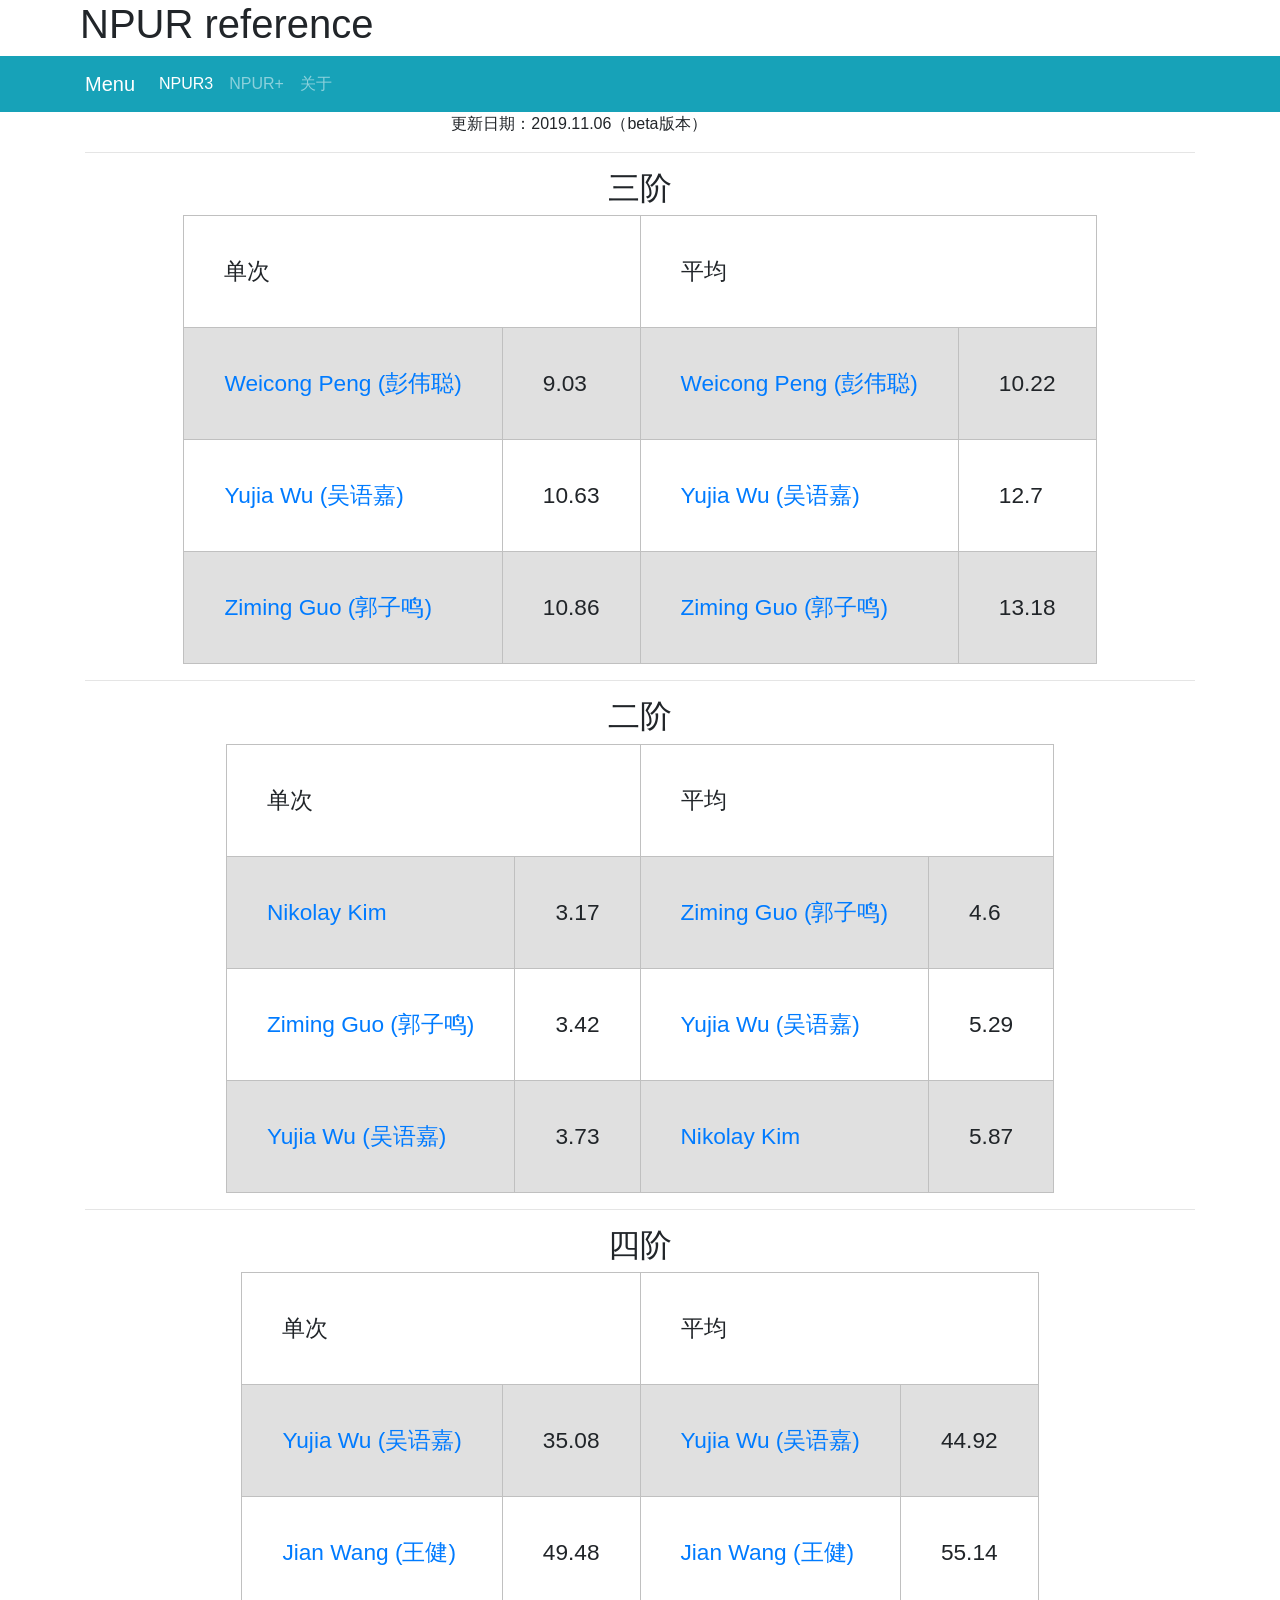
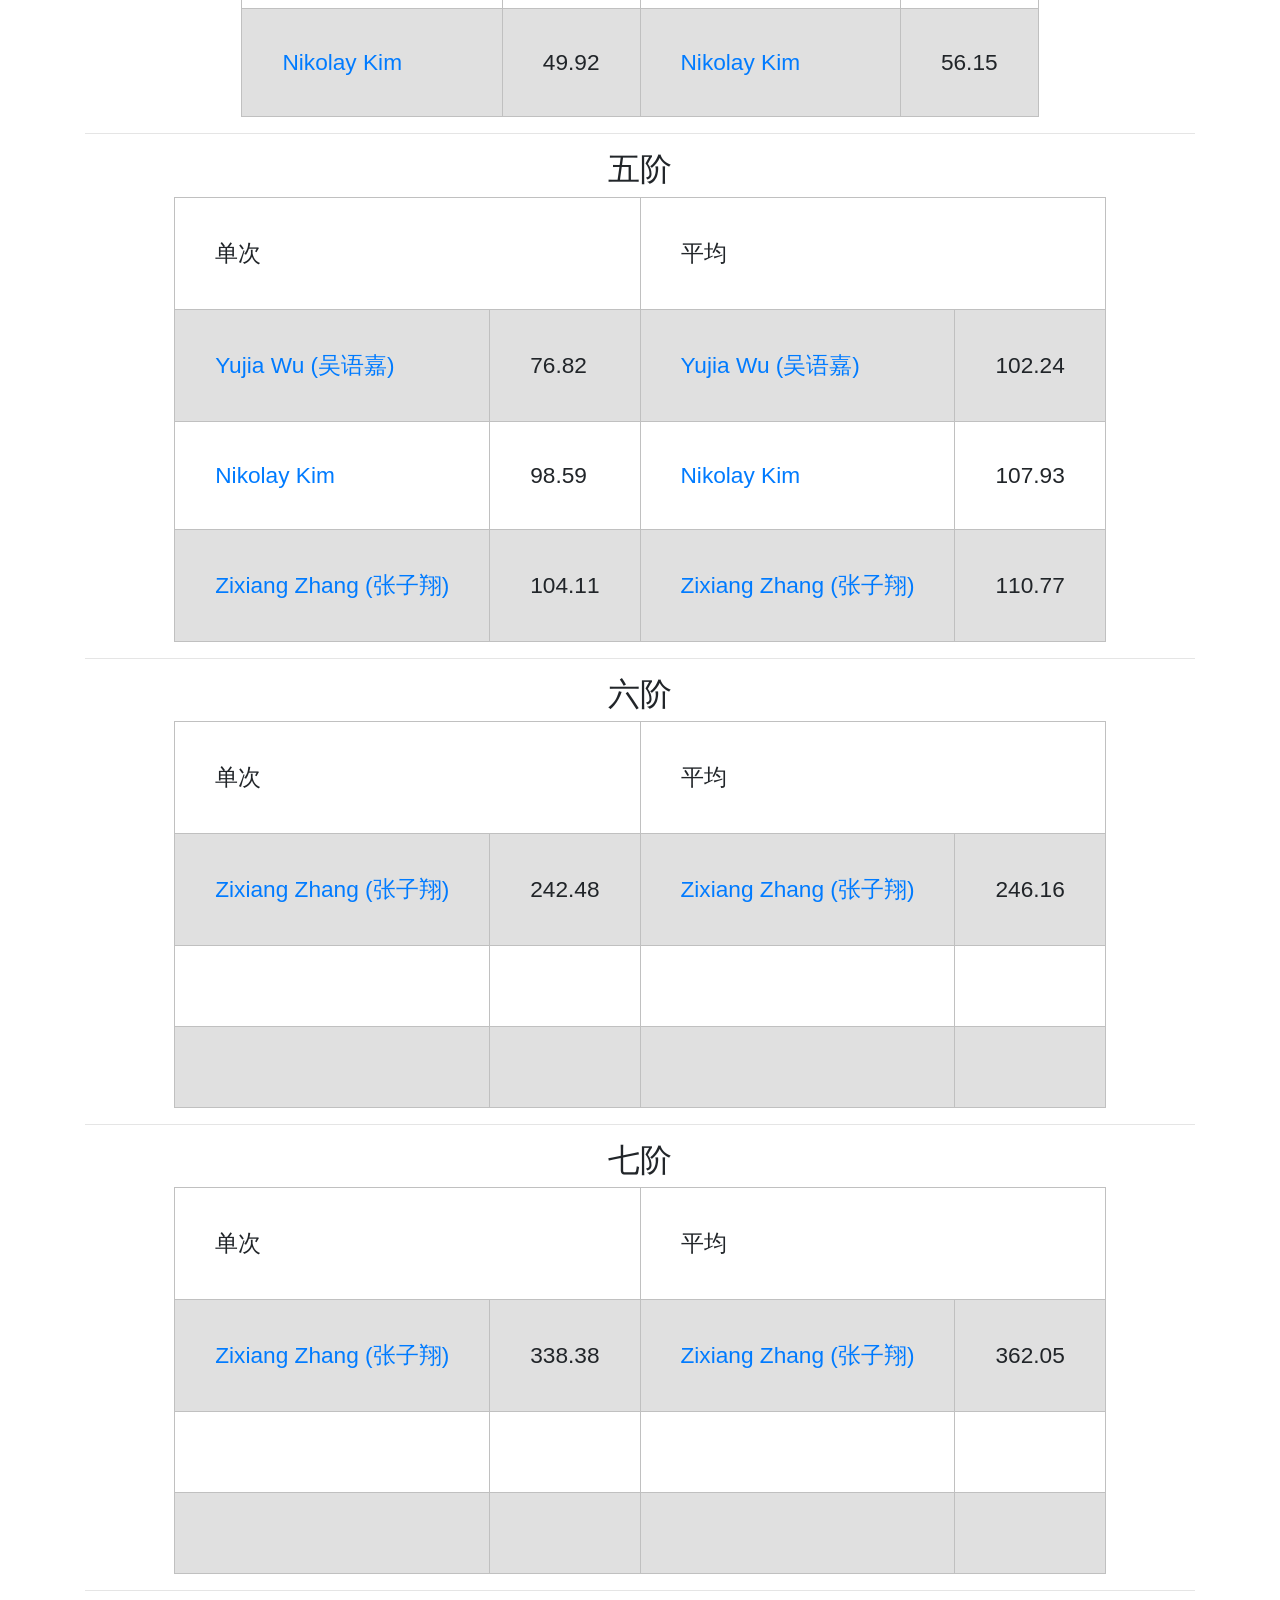
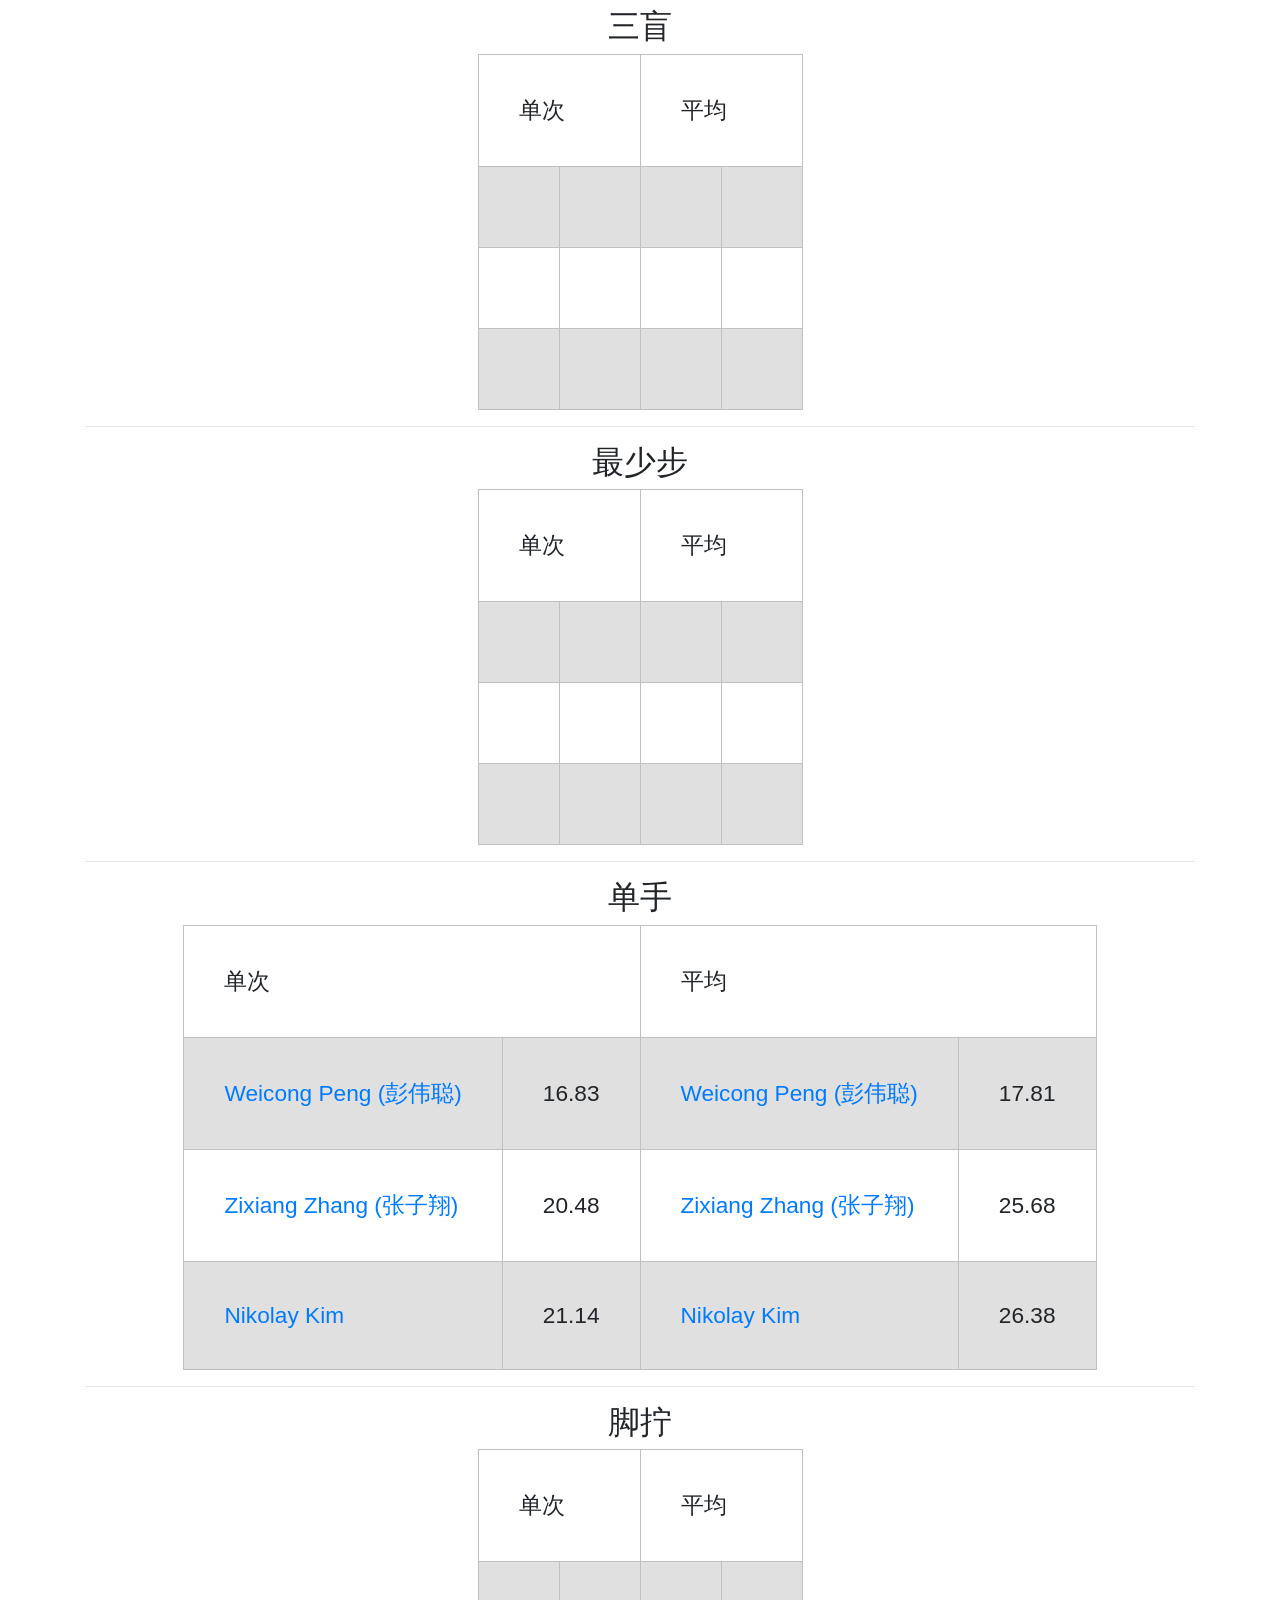
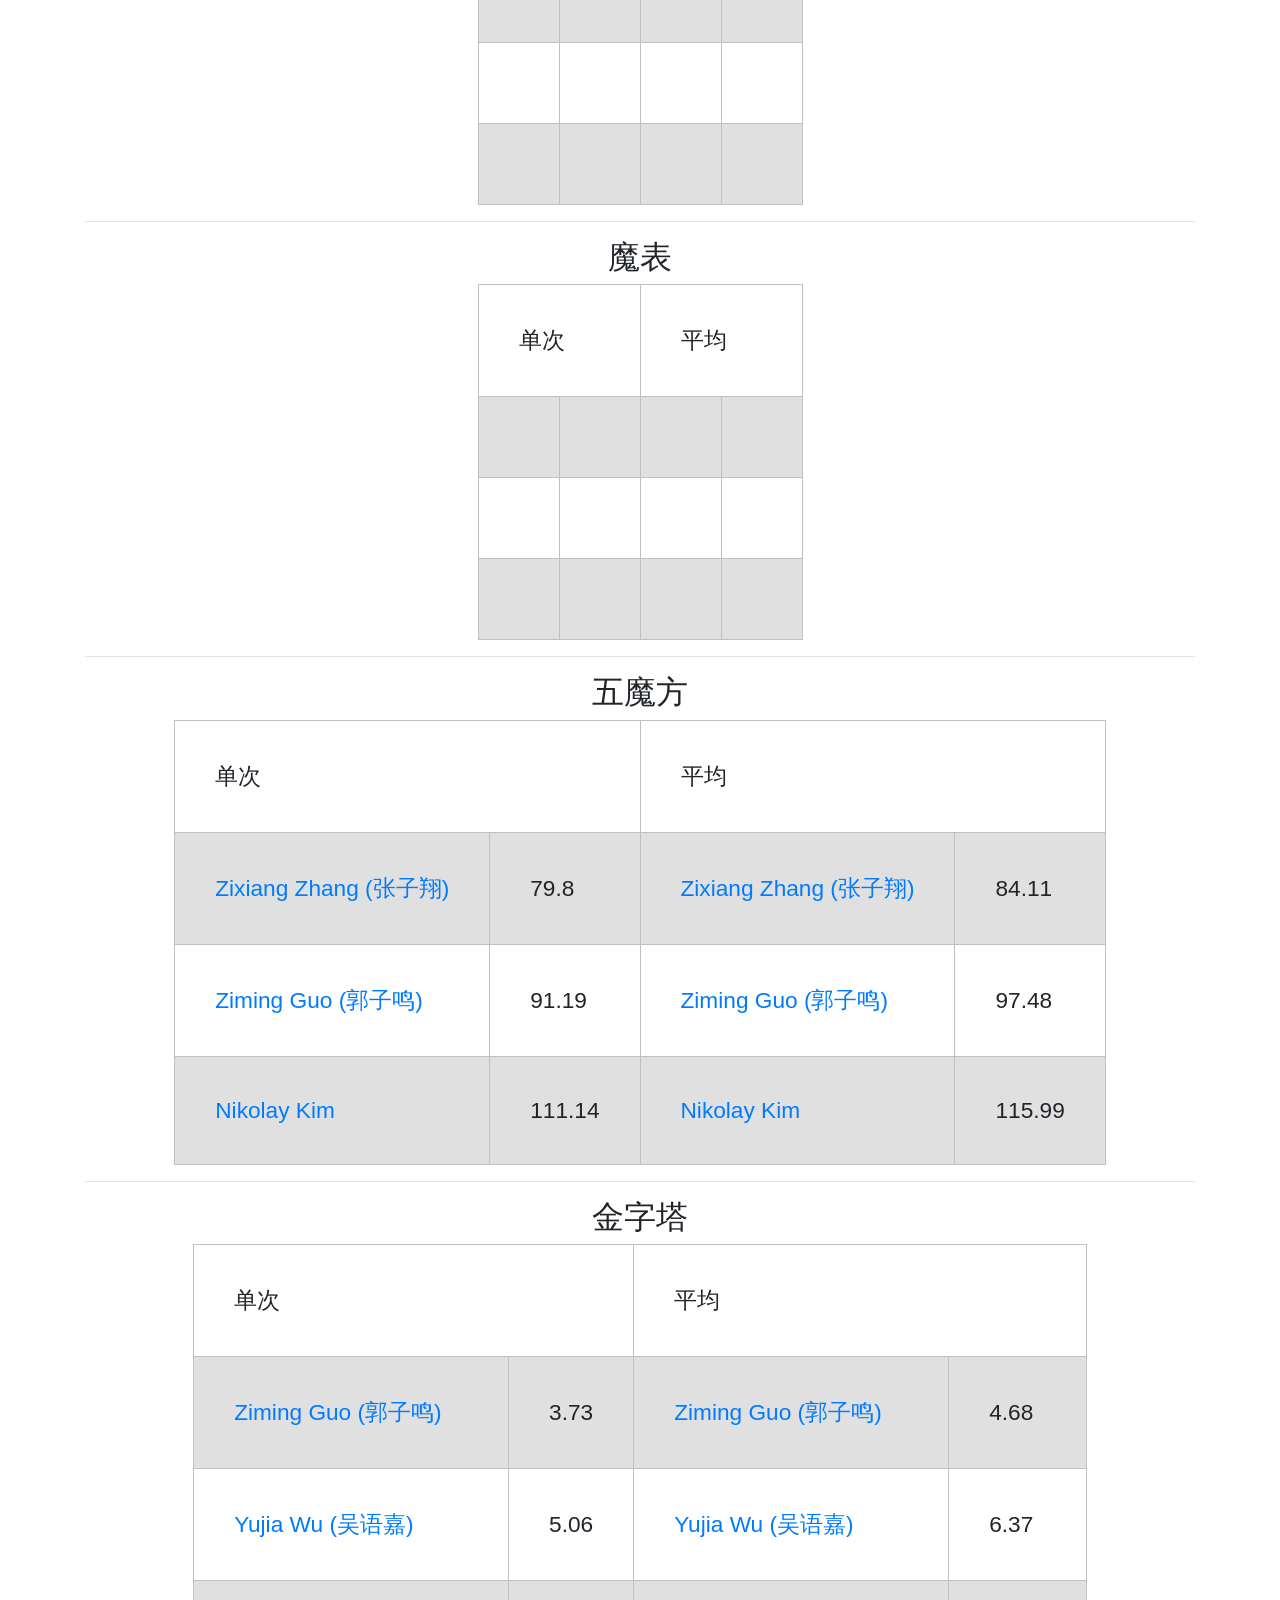
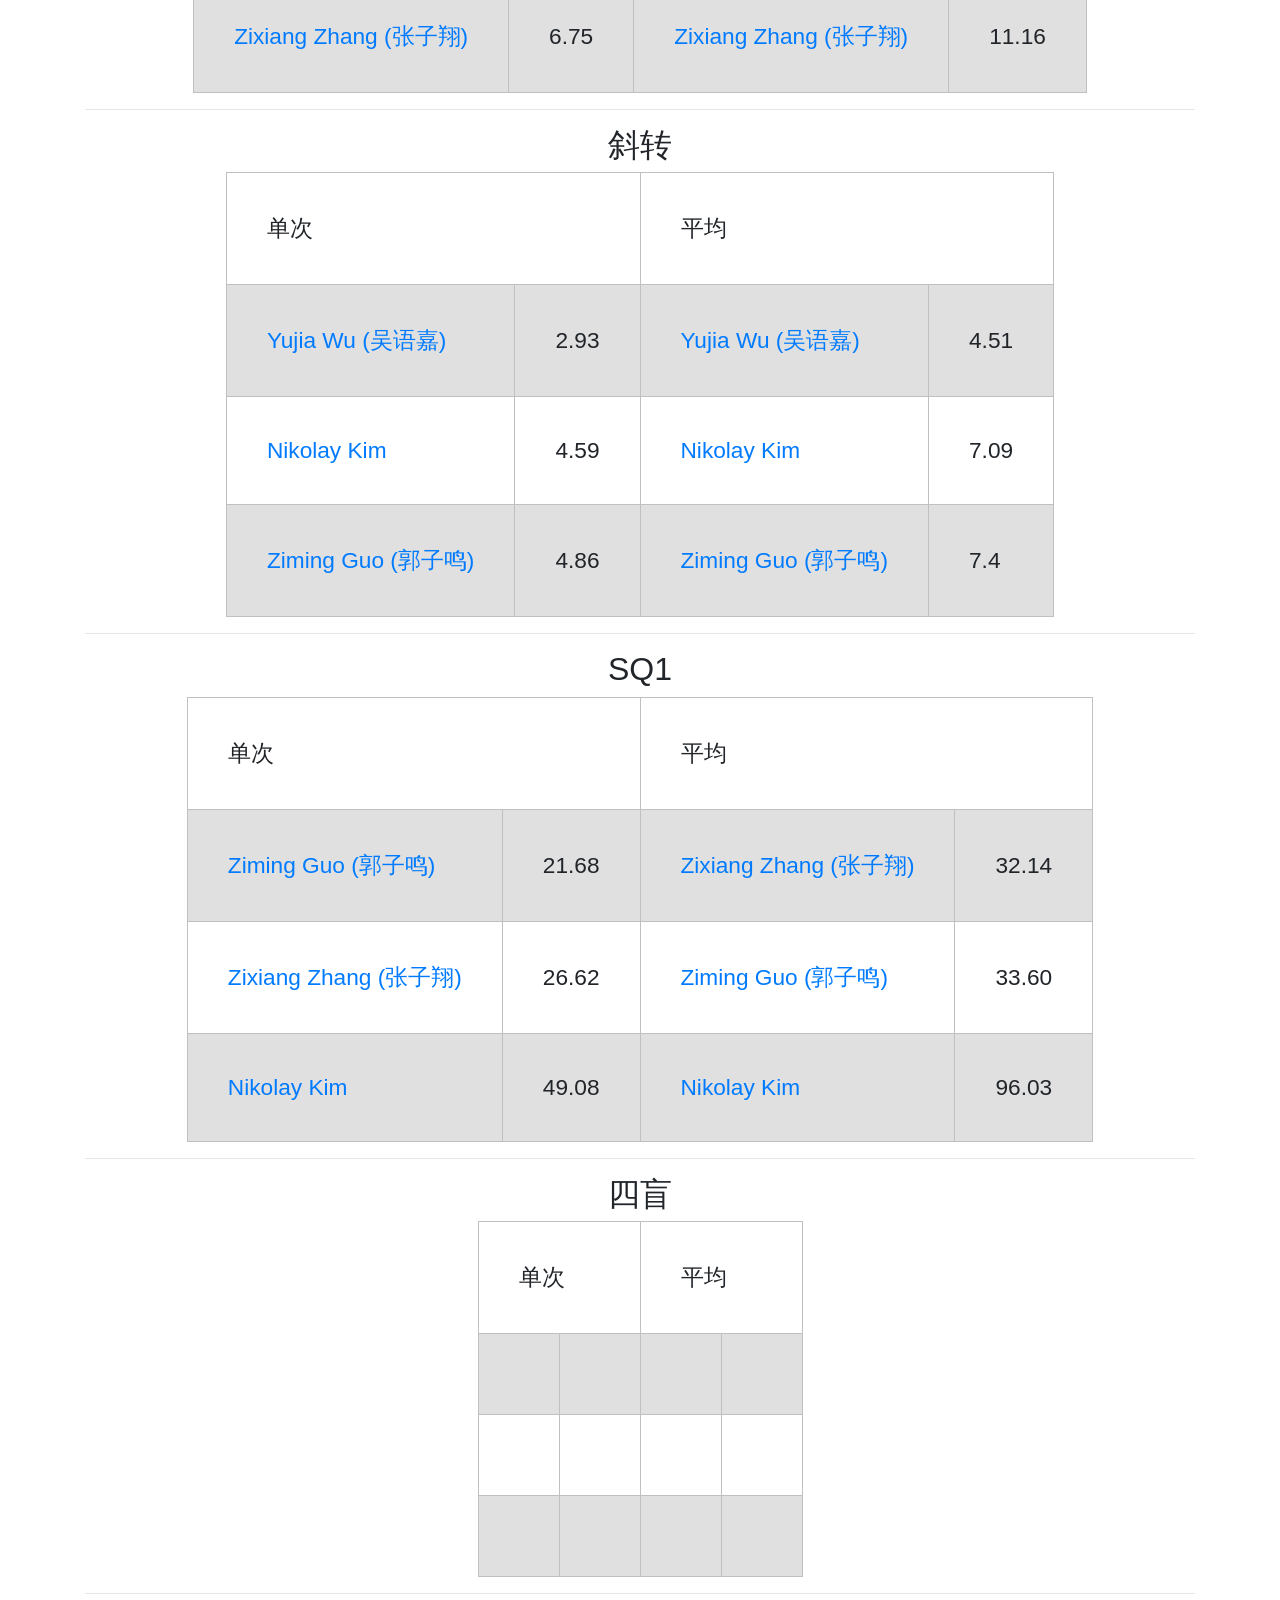
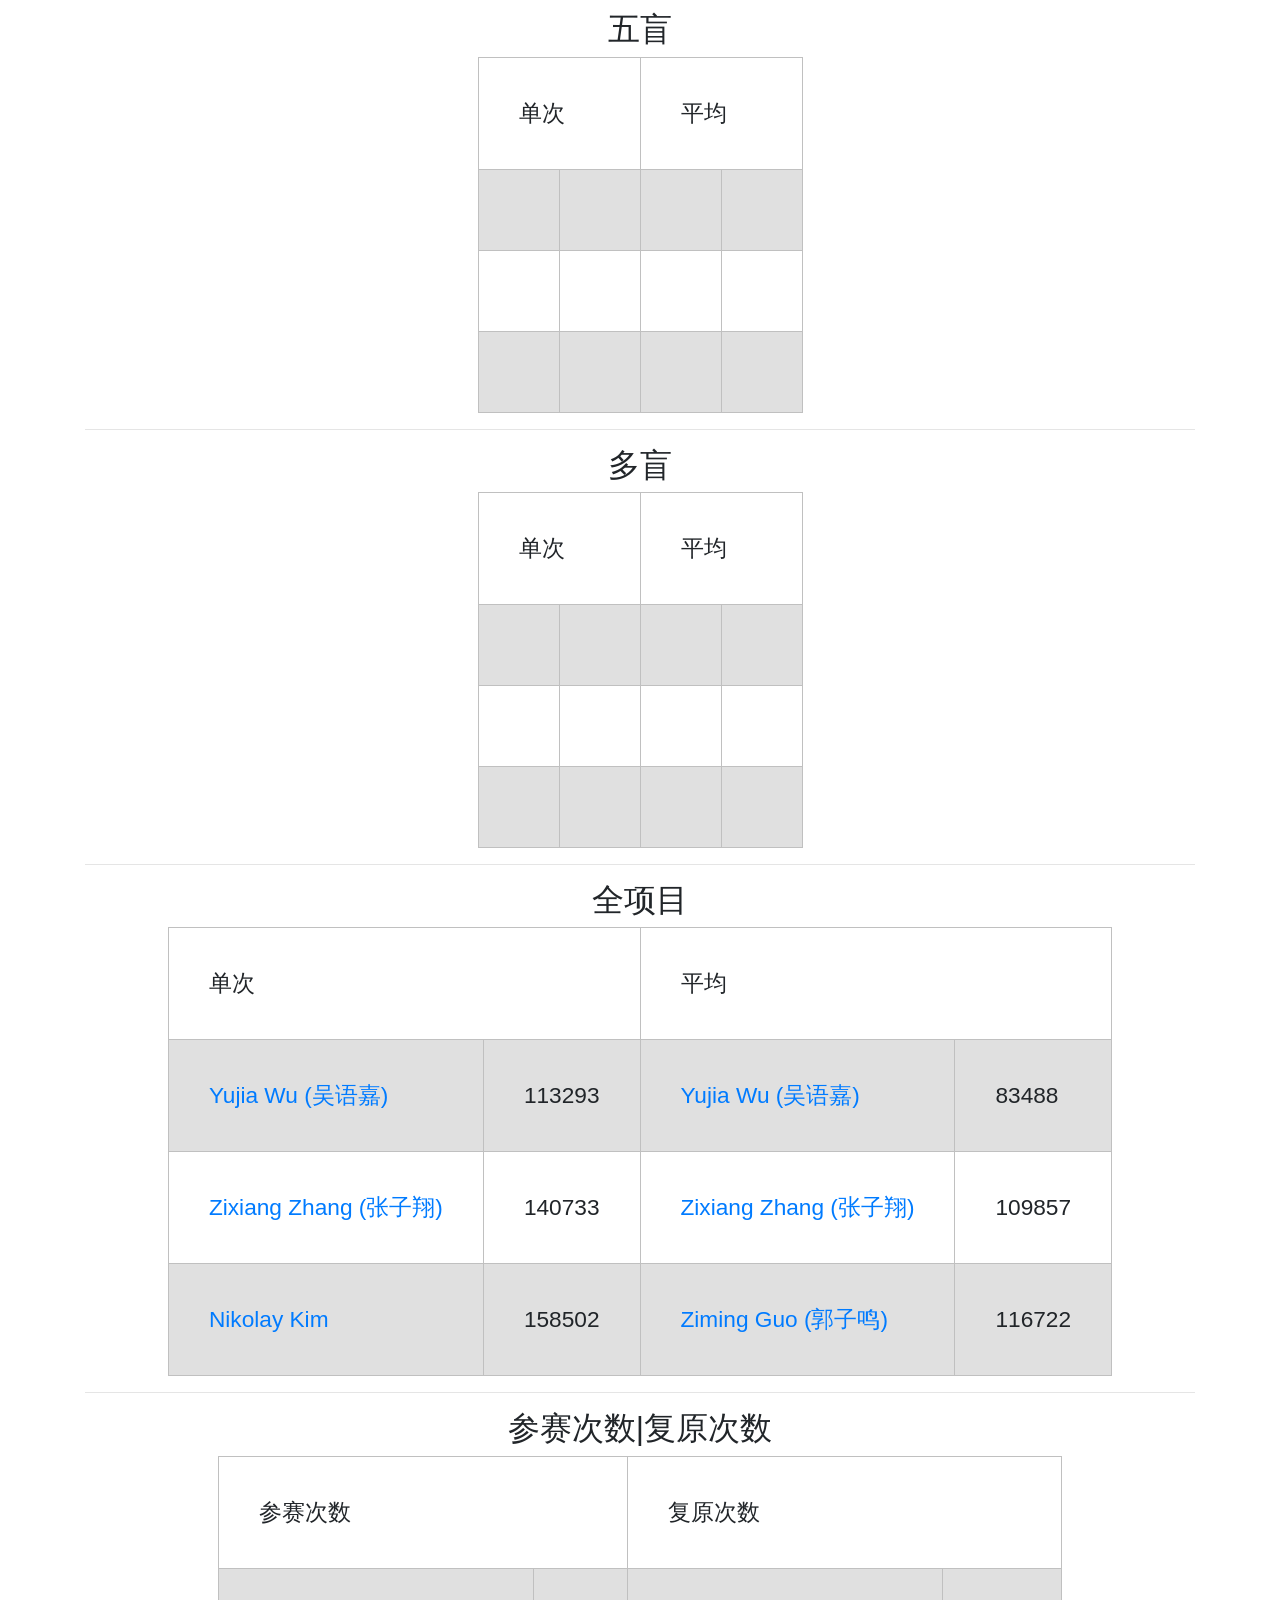
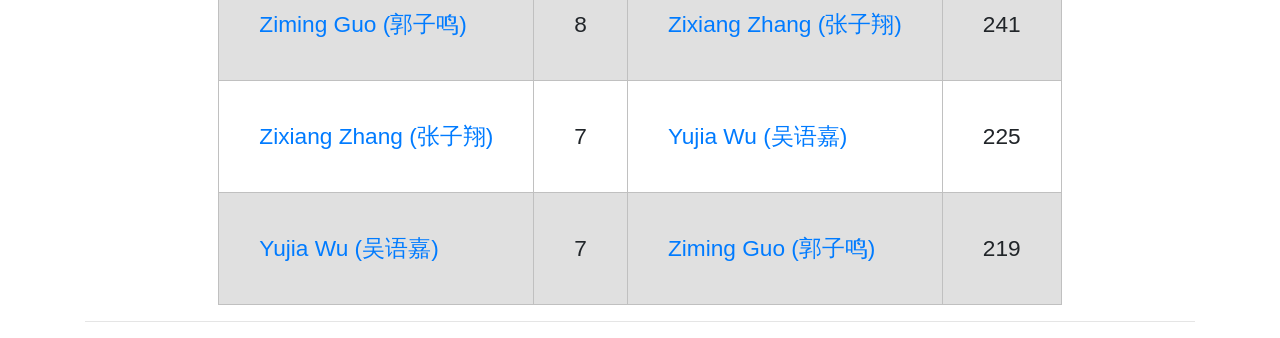
==== commit 8c12483e: "update Spider and html section" ====
--- a/index.html
+++ b/index.html
@@ -1 +1 @@
-<html lang="zh-CN"><head>    <title>Welcome to NPUR!</title>    <link rel="shortcut icon" href=".//images/ico.ico" type="image/x-icon">    <link rel="stylesheet" type="text/css" , href="./CSS/df_style.css">    <link rel="stylesheet" href="./CSS/bootstrap.min.css"></head><body>    <h1 style="text-indent:2em;">NPUR reference</h1>    <nav class="navbar navbar-expand-sm navbar-dark bg-info">        <div class="container">            <a class="navbar-brand text-white">Menu</a>            <button class="navbar-toggler" type="button" data-toggle="collapse" data-target="#navbarsmenu"                aria-controls="navbarsmenu" aria-expanded="false" aria-label="Toggle navigation">                <span class="navbar-toggler-icon"></span>            </button>            <div class="collapse navbar-collapse" id="navbarsmenu">                <ul class="navbar-nav mr-auto">                    <li class="nav-item active">                        <a class="nav-link" href="index.html">NPUR3<span class="sr-only">(current)</span></a>                    </li>                    <li class="nav-item">                        <a class="nav-link" href="npur_plus.html">NPUR+</a>                    </li>                    <!-- <li class="nav-item">                        <a class="nav-link" href="fnpur.html">FNPUR</a>                    </li> -->                    <li class="nav-item">                        <a class="nav-link" href="about.html">关于</a>                    </li>                </ul>            </div>        </div>    </nav>    <div class="container">        <center>            <div style="text-indent: 33%; text-align:left;">                <p>更新日期：2019.11.06（beta版本）</p>            </div>            <hr><nav><h2>三阶</h2></nav><table border="1" class="dataframe mystyle">                <tr>                    <td colspan="2">单次</td>                    <td colspan="2">平均</td>                </tr>                <tr>                    <td><a href="https://cubingchina.com/results/person/2015PENG05">Weicong Peng (彭伟聪)</a></td>                    <td>9.03</td>                    <td><a href="https://cubingchina.com/results/person/2015PENG05">Weicong Peng (彭伟聪)</a></td>                    <td>10.22</td>                </tr>                <tr>                    <td><a href="https://cubingchina.com/results/person/2016WUYU07">Yujia Wu (吴语嘉)</a></td>                    <td>10.63</td>                    <td><a href="https://cubingchina.com/results/person/2016WUYU07">Yujia Wu (吴语嘉)</a></td>                    <td>12.70</td>                </tr>                <tr>                    <td><a href="https://cubingchina.com/results/person/2017GUOZ01">Ziming Guo (郭子鸣)</a></td>                    <td>10.86</td>                    <td><a href="https://cubingchina.com/results/person/2017GUOZ01">Ziming Guo (郭子鸣)</a></td>                    <td>13.18</td>                </tr>            </table><hr><nav><h2>二阶</h2></nav><table border="1" class="dataframe mystyle">                <tr>                    <td colspan="2">单次</td>                    <td colspan="2">平均</td>                </tr>                <tr>                    <td><a href="https://cubingchina.com/results/person/2017KIMN03">Nikolay Kim</a></td>                    <td>3.17</td>                    <td><a href="https://cubingchina.com/results/person/2017GUOZ01">Ziming Guo (郭子鸣)</a></td>                    <td>4.60</td>                </tr>                <tr>                    <td><a href="https://cubingchina.com/results/person/2017GUOZ01">Ziming Guo (郭子鸣)</a></td>                    <td>3.42</td>                    <td><a href="https://cubingchina.com/results/person/2016WUYU07">Yujia Wu (吴语嘉)</a></td>                    <td>5.29</td>                </tr>                <tr>                    <td><a href="https://cubingchina.com/results/person/2016WUYU07">Yujia Wu (吴语嘉)</a></td>                    <td>3.73</td>                    <td><a href="https://cubingchina.com/results/person/2017KIMN03">Nikolay Kim</a></td>                    <td>5.87</td>                </tr>            </table><hr><nav><h2>四阶</h2></nav><table border="1" class="dataframe mystyle">                <tr>                    <td colspan="2">单次</td>                    <td colspan="2">平均</td>                </tr>                <tr>                    <td><a href="https://cubingchina.com/results/person/2016WUYU07">Yujia Wu (吴语嘉)</a></td>                    <td>35.08</td>                    <td><a href="https://cubingchina.com/results/person/2016WUYU07">Yujia Wu (吴语嘉)</a></td>                    <td>44.92</td>                </tr>                <tr>                    <td><a href="https://cubingchina.com/results/person/2013WANG07">Jian Wang (王健)</a></td>                    <td>49.48</td>                    <td><a href="https://cubingchina.com/results/person/2013WANG07">Jian Wang (王健)</a></td>                    <td>55.14</td>                </tr>                <tr>                    <td><a href="https://cubingchina.com/results/person/2017KIMN03">Nikolay Kim</a></td>                    <td>49.92</td>                    <td><a href="https://cubingchina.com/results/person/2017KIMN03">Nikolay Kim</a></td>                    <td>56.15</td>                </tr>            </table><hr><nav><h2>五阶</h2></nav><table border="1" class="dataframe mystyle">                <tr>                    <td colspan="2">单次</td>                    <td colspan="2">平均</td>                </tr>                <tr>                    <td><a href="https://cubingchina.com/results/person/2016WUYU07">Yujia Wu (吴语嘉)</a></td>                    <td>1:16.82</td>                    <td><a href="https://cubingchina.com/results/person/2016WUYU07">Yujia Wu (吴语嘉)</a></td>                    <td>1:42.24</td>                </tr>                <tr>                    <td><a href="https://cubingchina.com/results/person/2017KIMN03">Nikolay Kim</a></td>                    <td>1:38.59</td>                    <td><a href="https://cubingchina.com/results/person/2017KIMN03">Nikolay Kim</a></td>                    <td>1:47.93</td>                </tr>                <tr>                    <td><a href="https://cubingchina.com/results/person/2017ZHAZ16">Zixiang Zhang (张子翔)</a></td>                    <td>1:44.11</td>                    <td><a href="https://cubingchina.com/results/person/2017ZHAZ16">Zixiang Zhang (张子翔)</a></td>                    <td>1:50.77</td>                </tr>            </table><hr><nav><h2>六阶</h2></nav><table border="1" class="dataframe mystyle">                <tr>                    <td colspan="2">单次</td>                    <td colspan="2">平均</td>                </tr>                <tr>                    <td><a href="https://cubingchina.com/results/person/2017ZHAZ16">Zixiang Zhang (张子翔)</a></td>                    <td>4:02.48</td>                    <td><a href="https://cubingchina.com/results/person/2017ZHAZ16">Zixiang Zhang (张子翔)</a></td>                    <td>4:06.16</td>                </tr>                <tr>                    <td><a href="https://cubingchina.com/results/person/"></a></td>                    <td></td>                    <td><a href="https://cubingchina.com/results/person/"></a></td>                    <td></td>                </tr>                <tr>                    <td><a href="https://cubingchina.com/results/person/"></a></td>                    <td></td>                    <td><a href="https://cubingchina.com/results/person/"></a></td>                    <td></td>                </tr>            </table><hr><nav><h2>七阶</h2></nav><table border="1" class="dataframe mystyle">                <tr>                    <td colspan="2">单次</td>                    <td colspan="2">平均</td>                </tr>                <tr>                    <td><a href="https://cubingchina.com/results/person/2017ZHAZ16">Zixiang Zhang (张子翔)</a></td>                    <td>5:38.38</td>                    <td><a href="https://cubingchina.com/results/person/2017ZHAZ16">Zixiang Zhang (张子翔)</a></td>                    <td>6:02.05</td>                </tr>                <tr>                    <td><a href="https://cubingchina.com/results/person/"></a></td>                    <td></td>                    <td><a href="https://cubingchina.com/results/person/"></a></td>                    <td></td>                </tr>                <tr>                    <td><a href="https://cubingchina.com/results/person/"></a></td>                    <td></td>                    <td><a href="https://cubingchina.com/results/person/"></a></td>                    <td></td>                </tr>            </table><hr><nav><h2>三盲</h2></nav><table border="1" class="dataframe mystyle">                <tr>                    <td colspan="2">单次</td>                    <td colspan="2">平均</td>                </tr>                <tr>                    <td><a href="https://cubingchina.com/results/person/"></a></td>                    <td></td>                    <td><a href="https://cubingchina.com/results/person/"></a></td>                    <td></td>                </tr>                <tr>                    <td><a href="https://cubingchina.com/results/person/"></a></td>                    <td></td>                    <td><a href="https://cubingchina.com/results/person/"></a></td>                    <td></td>                </tr>                <tr>                    <td><a href="https://cubingchina.com/results/person/"></a></td>                    <td></td>                    <td><a href="https://cubingchina.com/results/person/"></a></td>                    <td></td>                </tr>            </table><hr><nav><h2>最少步</h2></nav><table border="1" class="dataframe mystyle">                <tr>                    <td colspan="2">单次</td>                    <td colspan="2">平均</td>                </tr>                <tr>                    <td><a href="https://cubingchina.com/results/person/"></a></td>                    <td></td>                    <td><a href="https://cubingchina.com/results/person/"></a></td>                    <td></td>                </tr>                <tr>                    <td><a href="https://cubingchina.com/results/person/"></a></td>                    <td></td>                    <td><a href="https://cubingchina.com/results/person/"></a></td>                    <td></td>                </tr>                <tr>                    <td><a href="https://cubingchina.com/results/person/"></a></td>                    <td></td>                    <td><a href="https://cubingchina.com/results/person/"></a></td>                    <td></td>                </tr>            </table><hr><nav><h2>单手</h2></nav><table border="1" class="dataframe mystyle">                <tr>                    <td colspan="2">单次</td>                    <td colspan="2">平均</td>                </tr>                <tr>                    <td><a href="https://cubingchina.com/results/person/2015PENG05">Weicong Peng (彭伟聪)</a></td>                    <td>16.83</td>                    <td><a href="https://cubingchina.com/results/person/2015PENG05">Weicong Peng (彭伟聪)</a></td>                    <td>17.81</td>                </tr>                <tr>                    <td><a href="https://cubingchina.com/results/person/2017ZHAZ16">Zixiang Zhang (张子翔)</a></td>                    <td>20.48</td>                    <td><a href="https://cubingchina.com/results/person/2017ZHAZ16">Zixiang Zhang (张子翔)</a></td>                    <td>25.68</td>                </tr>                <tr>                    <td><a href="https://cubingchina.com/results/person/2017KIMN03">Nikolay Kim</a></td>                    <td>21.14</td>                    <td><a href="https://cubingchina.com/results/person/2017KIMN03">Nikolay Kim</a></td>                    <td>26.38</td>                </tr>            </table><hr><nav><h2>脚拧</h2></nav><table border="1" class="dataframe mystyle">                <tr>                    <td colspan="2">单次</td>                    <td colspan="2">平均</td>                </tr>                <tr>                    <td><a href="https://cubingchina.com/results/person/"></a></td>                    <td></td>                    <td><a href="https://cubingchina.com/results/person/"></a></td>                    <td></td>                </tr>                <tr>                    <td><a href="https://cubingchina.com/results/person/"></a></td>                    <td></td>                    <td><a href="https://cubingchina.com/results/person/"></a></td>                    <td></td>                </tr>                <tr>                    <td><a href="https://cubingchina.com/results/person/"></a></td>                    <td></td>                    <td><a href="https://cubingchina.com/results/person/"></a></td>                    <td></td>                </tr>            </table><hr><nav><h2>魔表</h2></nav><table border="1" class="dataframe mystyle">                <tr>                    <td colspan="2">单次</td>                    <td colspan="2">平均</td>                </tr>                <tr>                    <td><a href="https://cubingchina.com/results/person/"></a></td>                    <td></td>                    <td><a href="https://cubingchina.com/results/person/"></a></td>                    <td></td>                </tr>                <tr>                    <td><a href="https://cubingchina.com/results/person/"></a></td>                    <td></td>                    <td><a href="https://cubingchina.com/results/person/"></a></td>                    <td></td>                </tr>                <tr>                    <td><a href="https://cubingchina.com/results/person/"></a></td>                    <td></td>                    <td><a href="https://cubingchina.com/results/person/"></a></td>                    <td></td>                </tr>            </table><hr><nav><h2>五魔方</h2></nav><table border="1" class="dataframe mystyle">                <tr>                    <td colspan="2">单次</td>                    <td colspan="2">平均</td>                </tr>                <tr>                    <td><a href="https://cubingchina.com/results/person/2017ZHAZ16">Zixiang Zhang (张子翔)</a></td>                    <td>1:19.80</td>                    <td><a href="https://cubingchina.com/results/person/2017ZHAZ16">Zixiang Zhang (张子翔)</a></td>                    <td>1:24.11</td>                </tr>                <tr>                    <td><a href="https://cubingchina.com/results/person/2017GUOZ01">Ziming Guo (郭子鸣)</a></td>                    <td>1:31.19</td>                    <td><a href="https://cubingchina.com/results/person/2017GUOZ01">Ziming Guo (郭子鸣)</a></td>                    <td>1:37.48</td>                </tr>                <tr>                    <td><a href="https://cubingchina.com/results/person/2017KIMN03">Nikolay Kim</a></td>                    <td>1:51.14</td>                    <td><a href="https://cubingchina.com/results/person/2017KIMN03">Nikolay Kim</a></td>                    <td>1:55.99</td>                </tr>            </table><hr><nav><h2>金字塔</h2></nav><table border="1" class="dataframe mystyle">                <tr>                    <td colspan="2">单次</td>                    <td colspan="2">平均</td>                </tr>                <tr>                    <td><a href="https://cubingchina.com/results/person/2017GUOZ01">Ziming Guo (郭子鸣)</a></td>                    <td>3.73</td>                    <td><a href="https://cubingchina.com/results/person/2017GUOZ01">Ziming Guo (郭子鸣)</a></td>                    <td>4.68</td>                </tr>                <tr>                    <td><a href="https://cubingchina.com/results/person/2016WUYU07">Yujia Wu (吴语嘉)</a></td>                    <td>5.06</td>                    <td><a href="https://cubingchina.com/results/person/2016WUYU07">Yujia Wu (吴语嘉)</a></td>                    <td>6.37</td>                </tr>                <tr>                    <td><a href="https://cubingchina.com/results/person/2017ZHAZ16">Zixiang Zhang (张子翔)</a></td>                    <td>6.75</td>                    <td><a href="https://cubingchina.com/results/person/2017ZHAZ16">Zixiang Zhang (张子翔)</a></td>                    <td>11.16</td>                </tr>            </table><hr><nav><h2>斜转</h2></nav><table border="1" class="dataframe mystyle">                <tr>                    <td colspan="2">单次</td>                    <td colspan="2">平均</td>                </tr>                <tr>                    <td><a href="https://cubingchina.com/results/person/2016WUYU07">Yujia Wu (吴语嘉)</a></td>                    <td>2.93</td>                    <td><a href="https://cubingchina.com/results/person/2016WUYU07">Yujia Wu (吴语嘉)</a></td>                    <td>4.51</td>                </tr>                <tr>                    <td><a href="https://cubingchina.com/results/person/2017KIMN03">Nikolay Kim</a></td>                    <td>4.59</td>                    <td><a href="https://cubingchina.com/results/person/2017KIMN03">Nikolay Kim</a></td>                    <td>7.09</td>                </tr>                <tr>                    <td><a href="https://cubingchina.com/results/person/2017GUOZ01">Ziming Guo (郭子鸣)</a></td>                    <td>4.86</td>                    <td><a href="https://cubingchina.com/results/person/2017GUOZ01">Ziming Guo (郭子鸣)</a></td>                    <td>7.40</td>                </tr>            </table><hr><nav><h2>SQ1</h2></nav><table border="1" class="dataframe mystyle">                <tr>                    <td colspan="2">单次</td>                    <td colspan="2">平均</td>                </tr>                <tr>                    <td><a href="https://cubingchina.com/results/person/2017GUOZ01">Ziming Guo (郭子鸣)</a></td>                    <td>21.68</td>                    <td><a href="https://cubingchina.com/results/person/2017ZHAZ16">Zixiang Zhang (张子翔)</a></td>                    <td>32.14</td>                </tr>                <tr>                    <td><a href="https://cubingchina.com/results/person/2017ZHAZ16">Zixiang Zhang (张子翔)</a></td>                    <td>26.62</td>                    <td><a href="https://cubingchina.com/results/person/2017GUOZ01">Ziming Guo (郭子鸣)</a></td>                    <td>33.60</td>                </tr>                <tr>                    <td><a href="https://cubingchina.com/results/person/2017KIMN03">Nikolay Kim</a></td>                    <td>49.08</td>                    <td><a href="https://cubingchina.com/results/person/2017KIMN03">Nikolay Kim</a></td>                    <td>1:36.03</td>                </tr>            </table><hr><nav><h2>四盲</h2></nav><table border="1" class="dataframe mystyle">                <tr>                    <td colspan="2">单次</td>                    <td colspan="2">平均</td>                </tr>                <tr>                    <td><a href="https://cubingchina.com/results/person/"></a></td>                    <td></td>                    <td><a href="https://cubingchina.com/results/person/"></a></td>                    <td></td>                </tr>                <tr>                    <td><a href="https://cubingchina.com/results/person/"></a></td>                    <td></td>                    <td><a href="https://cubingchina.com/results/person/"></a></td>                    <td></td>                </tr>                <tr>                    <td><a href="https://cubingchina.com/results/person/"></a></td>                    <td></td>                    <td><a href="https://cubingchina.com/results/person/"></a></td>                    <td></td>                </tr>            </table><hr><nav><h2>五盲</h2></nav><table border="1" class="dataframe mystyle">                <tr>                    <td colspan="2">单次</td>                    <td colspan="2">平均</td>                </tr>                <tr>                    <td><a href="https://cubingchina.com/results/person/"></a></td>                    <td></td>                    <td><a href="https://cubingchina.com/results/person/"></a></td>                    <td></td>                </tr>                <tr>                    <td><a href="https://cubingchina.com/results/person/"></a></td>                    <td></td>                    <td><a href="https://cubingchina.com/results/person/"></a></td>                    <td></td>                </tr>                <tr>                    <td><a href="https://cubingchina.com/results/person/"></a></td>                    <td></td>                    <td><a href="https://cubingchina.com/results/person/"></a></td>                    <td></td>                </tr>            </table><hr><nav><h2>多盲</h2></nav><table border="1" class="dataframe mystyle">                <tr>                    <td colspan="2">单次</td>                    <td colspan="2">平均</td>                </tr>                <tr>                    <td><a href="https://cubingchina.com/results/person/"></a></td>                    <td></td>                    <td><a href="https://cubingchina.com/results/person/"></a></td>                    <td></td>                </tr>                <tr>                    <td><a href="https://cubingchina.com/results/person/"></a></td>                    <td></td>                    <td><a href="https://cubingchina.com/results/person/"></a></td>                    <td></td>                </tr>                <tr>                    <td><a href="https://cubingchina.com/results/person/"></a></td>                    <td></td>                    <td><a href="https://cubingchina.com/results/person/"></a></td>                    <td></td>                </tr>            </table><hr><nav><h2>全项目</h2></nav><table border="1" class="dataframe mystyle">                <tr>                    <td colspan="2">单次</td>                    <td colspan="2">平均</td>                </tr>                <tr>                    <td><a href="https://cubingchina.com/results/person/2017KIMN03">Nikolay Kim</a></td>                    <td>280</td>                    <td><a href="https://cubingchina.com/results/person/2017KIMN03">Nikolay Kim</a></td>                    <td>244</td>                </tr>                <tr>                    <td><a href="https://cubingchina.com/results/person/2016WUYU07">Yujia Wu (吴语嘉)</a></td>                    <td>13874</td>                    <td><a href="https://cubingchina.com/results/person/2016WUYU07">Yujia Wu (吴语嘉)</a></td>                    <td>11799</td>                </tr>                <tr>                    <td><a href="https://cubingchina.com/results/person/2017GUOZ01">Ziming Guo (郭子鸣)</a></td>                    <td>19770</td>                    <td><a href="https://cubingchina.com/results/person/2017GUOZ01">Ziming Guo (郭子鸣)</a></td>                    <td>15341</td>                </tr>            </table><hr><nav><h2>参赛次数|复原次数</h2></nav><table border="1" class="dataframe mystyle">                <tr>                    <td colspan="2">参赛次数</td>                    <td colspan="2">复原次数</td>                </tr>                <tr>                    <td><a href="https://cubingchina.com/results/person/2017GUOZ01">Ziming Guo (郭子鸣)</a></td>                    <td>8</td>                    <td><a href="https://cubingchina.com/results/person/2017ZHAZ16">Zixiang Zhang (张子翔)</a></td>                    <td>241</td>                </tr>                <tr>                    <td><a href="https://cubingchina.com/results/person/2017ZHAZ16">Zixiang Zhang (张子翔)</a></td>                    <td>7</td>                    <td><a href="https://cubingchina.com/results/person/2016WUYU07">Yujia Wu (吴语嘉)</a></td>                    <td>225</td>                </tr>                <tr>                    <td><a href="https://cubingchina.com/results/person/2016WUYU07">Yujia Wu (吴语嘉)</a></td>                    <td>7</td>                    <td><a href="https://cubingchina.com/results/person/2017GUOZ01">Ziming Guo (郭子鸣)</a></td>                    <td>219</td>                </tr>            </table>            <hr>        </center>    </div></body></html>+<html lang="zh-CN"><head>    <title>Welcome to NPUR!</title>    <link rel="shortcut icon" href=".//images/ico.ico" type="image/x-icon">    <link rel="stylesheet" type="text/css" , href="./CSS/df_style.css">    <link rel="stylesheet" href="./CSS/bootstrap.min.css"></head><body>    <h1 style="text-indent:2em;">NPUR reference</h1>    <nav class="navbar navbar-expand-sm navbar-dark bg-info">        <div class="container">            <a class="navbar-brand text-white">Menu</a>            <button class="navbar-toggler" type="button" data-toggle="collapse" data-target="#navbarsmenu"                aria-controls="navbarsmenu" aria-expanded="false" aria-label="Toggle navigation">                <span class="navbar-toggler-icon"></span>            </button>            <div class="collapse navbar-collapse" id="navbarsmenu">                <ul class="navbar-nav mr-auto">                    <li class="nav-item active">                        <a class="nav-link" href="index.html">NPUR3<span class="sr-only">(current)</span></a>                    </li>                    <li class="nav-item">                        <a class="nav-link" href="npur_plus.html">NPUR+</a>                    </li>                    <!-- <li class="nav-item">                        <a class="nav-link" href="fnpur.html">FNPUR</a>                    </li> -->                    <li class="nav-item">                        <a class="nav-link" href="about.html">关于</a>                    </li>                </ul>            </div>        </div>    </nav>    <div class="container">        <center>            <div style="text-indent: 33%; text-align:left;">                <p>更新日期：2019.11.06（beta版本）</p>            </div>            <hr><nav><h2>三阶</h2></nav><table border="1" class="dataframe mystyle">                <tr>                    <td colspan="2">单次</td>                    <td colspan="2">平均</td>                </tr>                <tr>                    <td><a href="https://cubingchina.com/results/person/2015PENG05">Weicong Peng (彭伟聪)</a></td>                    <td>9.03</td>                    <td><a href="https://cubingchina.com/results/person/2015PENG05">Weicong Peng (彭伟聪)</a></td>                    <td>10.22</td>                </tr>                <tr>                    <td><a href="https://cubingchina.com/results/person/2016WUYU07">Yujia Wu (吴语嘉)</a></td>                    <td>10.63</td>                    <td><a href="https://cubingchina.com/results/person/2016WUYU07">Yujia Wu (吴语嘉)</a></td>                    <td>12.7</td>                </tr>                <tr>                    <td><a href="https://cubingchina.com/results/person/2017GUOZ01">Ziming Guo (郭子鸣)</a></td>                    <td>10.86</td>                    <td><a href="https://cubingchina.com/results/person/2017GUOZ01">Ziming Guo (郭子鸣)</a></td>                    <td>13.18</td>                </tr>            </table><hr><nav><h2>二阶</h2></nav><table border="1" class="dataframe mystyle">                <tr>                    <td colspan="2">单次</td>                    <td colspan="2">平均</td>                </tr>                <tr>                    <td><a href="https://cubingchina.com/results/person/2017KIMN03">Nikolay Kim</a></td>                    <td>3.17</td>                    <td><a href="https://cubingchina.com/results/person/2017GUOZ01">Ziming Guo (郭子鸣)</a></td>                    <td>4.6</td>                </tr>                <tr>                    <td><a href="https://cubingchina.com/results/person/2017GUOZ01">Ziming Guo (郭子鸣)</a></td>                    <td>3.42</td>                    <td><a href="https://cubingchina.com/results/person/2016WUYU07">Yujia Wu (吴语嘉)</a></td>                    <td>5.29</td>                </tr>                <tr>                    <td><a href="https://cubingchina.com/results/person/2016WUYU07">Yujia Wu (吴语嘉)</a></td>                    <td>3.73</td>                    <td><a href="https://cubingchina.com/results/person/2017KIMN03">Nikolay Kim</a></td>                    <td>5.87</td>                </tr>            </table><hr><nav><h2>四阶</h2></nav><table border="1" class="dataframe mystyle">                <tr>                    <td colspan="2">单次</td>                    <td colspan="2">平均</td>                </tr>                <tr>                    <td><a href="https://cubingchina.com/results/person/2016WUYU07">Yujia Wu (吴语嘉)</a></td>                    <td>35.08</td>                    <td><a href="https://cubingchina.com/results/person/2016WUYU07">Yujia Wu (吴语嘉)</a></td>                    <td>44.92</td>                </tr>                <tr>                    <td><a href="https://cubingchina.com/results/person/2013WANG07">Jian Wang (王健)</a></td>                    <td>49.48</td>                    <td><a href="https://cubingchina.com/results/person/2013WANG07">Jian Wang (王健)</a></td>                    <td>55.14</td>                </tr>                <tr>                    <td><a href="https://cubingchina.com/results/person/2017KIMN03">Nikolay Kim</a></td>                    <td>49.92</td>                    <td><a href="https://cubingchina.com/results/person/2017KIMN03">Nikolay Kim</a></td>                    <td>56.15</td>                </tr>            </table><hr><nav><h2>五阶</h2></nav><table border="1" class="dataframe mystyle">                <tr>                    <td colspan="2">单次</td>                    <td colspan="2">平均</td>                </tr>                <tr>                    <td><a href="https://cubingchina.com/results/person/2016WUYU07">Yujia Wu (吴语嘉)</a></td>                    <td>76.82</td>                    <td><a href="https://cubingchina.com/results/person/2016WUYU07">Yujia Wu (吴语嘉)</a></td>                    <td>102.24</td>                </tr>                <tr>                    <td><a href="https://cubingchina.com/results/person/2017KIMN03">Nikolay Kim</a></td>                    <td>98.59</td>                    <td><a href="https://cubingchina.com/results/person/2017KIMN03">Nikolay Kim</a></td>                    <td>107.93</td>                </tr>                <tr>                    <td><a href="https://cubingchina.com/results/person/2017ZHAZ16">Zixiang Zhang (张子翔)</a></td>                    <td>104.11</td>                    <td><a href="https://cubingchina.com/results/person/2017ZHAZ16">Zixiang Zhang (张子翔)</a></td>                    <td>110.77</td>                </tr>            </table><hr><nav><h2>六阶</h2></nav><table border="1" class="dataframe mystyle">                <tr>                    <td colspan="2">单次</td>                    <td colspan="2">平均</td>                </tr>                <tr>                    <td><a href="https://cubingchina.com/results/person/2017ZHAZ16">Zixiang Zhang (张子翔)</a></td>                    <td>242.48</td>                    <td><a href="https://cubingchina.com/results/person/2017ZHAZ16">Zixiang Zhang (张子翔)</a></td>                    <td>246.16</td>                </tr>                <tr>                    <td><a href="https://cubingchina.com/results/person/"></a></td>                    <td></td>                    <td><a href="https://cubingchina.com/results/person/"></a></td>                    <td></td>                </tr>                <tr>                    <td><a href="https://cubingchina.com/results/person/"></a></td>                    <td></td>                    <td><a href="https://cubingchina.com/results/person/"></a></td>                    <td></td>                </tr>            </table><hr><nav><h2>七阶</h2></nav><table border="1" class="dataframe mystyle">                <tr>                    <td colspan="2">单次</td>                    <td colspan="2">平均</td>                </tr>                <tr>                    <td><a href="https://cubingchina.com/results/person/2017ZHAZ16">Zixiang Zhang (张子翔)</a></td>                    <td>338.38</td>                    <td><a href="https://cubingchina.com/results/person/2017ZHAZ16">Zixiang Zhang (张子翔)</a></td>                    <td>362.05</td>                </tr>                <tr>                    <td><a href="https://cubingchina.com/results/person/"></a></td>                    <td></td>                    <td><a href="https://cubingchina.com/results/person/"></a></td>                    <td></td>                </tr>                <tr>                    <td><a href="https://cubingchina.com/results/person/"></a></td>                    <td></td>                    <td><a href="https://cubingchina.com/results/person/"></a></td>                    <td></td>                </tr>            </table><hr><nav><h2>三盲</h2></nav><table border="1" class="dataframe mystyle">                <tr>                    <td colspan="2">单次</td>                    <td colspan="2">平均</td>                </tr>                <tr>                    <td><a href="https://cubingchina.com/results/person/"></a></td>                    <td></td>                    <td><a href="https://cubingchina.com/results/person/"></a></td>                    <td></td>                </tr>                <tr>                    <td><a href="https://cubingchina.com/results/person/"></a></td>                    <td></td>                    <td><a href="https://cubingchina.com/results/person/"></a></td>                    <td></td>                </tr>                <tr>                    <td><a href="https://cubingchina.com/results/person/"></a></td>                    <td></td>                    <td><a href="https://cubingchina.com/results/person/"></a></td>                    <td></td>                </tr>            </table><hr><nav><h2>最少步</h2></nav><table border="1" class="dataframe mystyle">                <tr>                    <td colspan="2">单次</td>                    <td colspan="2">平均</td>                </tr>                <tr>                    <td><a href="https://cubingchina.com/results/person/"></a></td>                    <td></td>                    <td><a href="https://cubingchina.com/results/person/"></a></td>                    <td></td>                </tr>                <tr>                    <td><a href="https://cubingchina.com/results/person/"></a></td>                    <td></td>                    <td><a href="https://cubingchina.com/results/person/"></a></td>                    <td></td>                </tr>                <tr>                    <td><a href="https://cubingchina.com/results/person/"></a></td>                    <td></td>                    <td><a href="https://cubingchina.com/results/person/"></a></td>                    <td></td>                </tr>            </table><hr><nav><h2>单手</h2></nav><table border="1" class="dataframe mystyle">                <tr>                    <td colspan="2">单次</td>                    <td colspan="2">平均</td>                </tr>                <tr>                    <td><a href="https://cubingchina.com/results/person/2015PENG05">Weicong Peng (彭伟聪)</a></td>                    <td>16.83</td>                    <td><a href="https://cubingchina.com/results/person/2015PENG05">Weicong Peng (彭伟聪)</a></td>                    <td>17.81</td>                </tr>                <tr>                    <td><a href="https://cubingchina.com/results/person/2017ZHAZ16">Zixiang Zhang (张子翔)</a></td>                    <td>20.48</td>                    <td><a href="https://cubingchina.com/results/person/2017ZHAZ16">Zixiang Zhang (张子翔)</a></td>                    <td>25.68</td>                </tr>                <tr>                    <td><a href="https://cubingchina.com/results/person/2017KIMN03">Nikolay Kim</a></td>                    <td>21.14</td>                    <td><a href="https://cubingchina.com/results/person/2017KIMN03">Nikolay Kim</a></td>                    <td>26.38</td>                </tr>            </table><hr><nav><h2>脚拧</h2></nav><table border="1" class="dataframe mystyle">                <tr>                    <td colspan="2">单次</td>                    <td colspan="2">平均</td>                </tr>                <tr>                    <td><a href="https://cubingchina.com/results/person/"></a></td>                    <td></td>                    <td><a href="https://cubingchina.com/results/person/"></a></td>                    <td></td>                </tr>                <tr>                    <td><a href="https://cubingchina.com/results/person/"></a></td>                    <td></td>                    <td><a href="https://cubingchina.com/results/person/"></a></td>                    <td></td>                </tr>                <tr>                    <td><a href="https://cubingchina.com/results/person/"></a></td>                    <td></td>                    <td><a href="https://cubingchina.com/results/person/"></a></td>                    <td></td>                </tr>            </table><hr><nav><h2>魔表</h2></nav><table border="1" class="dataframe mystyle">                <tr>                    <td colspan="2">单次</td>                    <td colspan="2">平均</td>                </tr>                <tr>                    <td><a href="https://cubingchina.com/results/person/"></a></td>                    <td></td>                    <td><a href="https://cubingchina.com/results/person/"></a></td>                    <td></td>                </tr>                <tr>                    <td><a href="https://cubingchina.com/results/person/"></a></td>                    <td></td>                    <td><a href="https://cubingchina.com/results/person/"></a></td>                    <td></td>                </tr>                <tr>                    <td><a href="https://cubingchina.com/results/person/"></a></td>                    <td></td>                    <td><a href="https://cubingchina.com/results/person/"></a></td>                    <td></td>                </tr>            </table><hr><nav><h2>五魔方</h2></nav><table border="1" class="dataframe mystyle">                <tr>                    <td colspan="2">单次</td>                    <td colspan="2">平均</td>                </tr>                <tr>                    <td><a href="https://cubingchina.com/results/person/2017ZHAZ16">Zixiang Zhang (张子翔)</a></td>                    <td>79.8</td>                    <td><a href="https://cubingchina.com/results/person/2017ZHAZ16">Zixiang Zhang (张子翔)</a></td>                    <td>84.11</td>                </tr>                <tr>                    <td><a href="https://cubingchina.com/results/person/2017GUOZ01">Ziming Guo (郭子鸣)</a></td>                    <td>91.19</td>                    <td><a href="https://cubingchina.com/results/person/2017GUOZ01">Ziming Guo (郭子鸣)</a></td>                    <td>97.48</td>                </tr>                <tr>                    <td><a href="https://cubingchina.com/results/person/2017KIMN03">Nikolay Kim</a></td>                    <td>111.14</td>                    <td><a href="https://cubingchina.com/results/person/2017KIMN03">Nikolay Kim</a></td>                    <td>115.99</td>                </tr>            </table><hr><nav><h2>金字塔</h2></nav><table border="1" class="dataframe mystyle">                <tr>                    <td colspan="2">单次</td>                    <td colspan="2">平均</td>                </tr>                <tr>                    <td><a href="https://cubingchina.com/results/person/2017GUOZ01">Ziming Guo (郭子鸣)</a></td>                    <td>3.73</td>                    <td><a href="https://cubingchina.com/results/person/2017GUOZ01">Ziming Guo (郭子鸣)</a></td>                    <td>4.68</td>                </tr>                <tr>                    <td><a href="https://cubingchina.com/results/person/2016WUYU07">Yujia Wu (吴语嘉)</a></td>                    <td>5.06</td>                    <td><a href="https://cubingchina.com/results/person/2016WUYU07">Yujia Wu (吴语嘉)</a></td>                    <td>6.37</td>                </tr>                <tr>                    <td><a href="https://cubingchina.com/results/person/2017ZHAZ16">Zixiang Zhang (张子翔)</a></td>                    <td>6.75</td>                    <td><a href="https://cubingchina.com/results/person/2017ZHAZ16">Zixiang Zhang (张子翔)</a></td>                    <td>11.16</td>                </tr>            </table><hr><nav><h2>斜转</h2></nav><table border="1" class="dataframe mystyle">                <tr>                    <td colspan="2">单次</td>                    <td colspan="2">平均</td>                </tr>                <tr>                    <td><a href="https://cubingchina.com/results/person/2016WUYU07">Yujia Wu (吴语嘉)</a></td>                    <td>2.93</td>                    <td><a href="https://cubingchina.com/results/person/2016WUYU07">Yujia Wu (吴语嘉)</a></td>                    <td>4.51</td>                </tr>                <tr>                    <td><a href="https://cubingchina.com/results/person/2017KIMN03">Nikolay Kim</a></td>                    <td>4.59</td>                    <td><a href="https://cubingchina.com/results/person/2017KIMN03">Nikolay Kim</a></td>                    <td>7.09</td>                </tr>                <tr>                    <td><a href="https://cubingchina.com/results/person/2017GUOZ01">Ziming Guo (郭子鸣)</a></td>                    <td>4.86</td>                    <td><a href="https://cubingchina.com/results/person/2017GUOZ01">Ziming Guo (郭子鸣)</a></td>                    <td>7.4</td>                </tr>            </table><hr><nav><h2>SQ1</h2></nav><table border="1" class="dataframe mystyle">                <tr>                    <td colspan="2">单次</td>                    <td colspan="2">平均</td>                </tr>                <tr>                    <td><a href="https://cubingchina.com/results/person/2017GUOZ01">Ziming Guo (郭子鸣)</a></td>                    <td>21.68</td>                    <td><a href="https://cubingchina.com/results/person/2017ZHAZ16">Zixiang Zhang (张子翔)</a></td>                    <td>32.14</td>                </tr>                <tr>                    <td><a href="https://cubingchina.com/results/person/2017ZHAZ16">Zixiang Zhang (张子翔)</a></td>                    <td>26.62</td>                    <td><a href="https://cubingchina.com/results/person/2017GUOZ01">Ziming Guo (郭子鸣)</a></td>                    <td>33.60</td>                </tr>                <tr>                    <td><a href="https://cubingchina.com/results/person/2017KIMN03">Nikolay Kim</a></td>                    <td>49.08</td>                    <td><a href="https://cubingchina.com/results/person/2017KIMN03">Nikolay Kim</a></td>                    <td>96.03</td>                </tr>            </table><hr><nav><h2>四盲</h2></nav><table border="1" class="dataframe mystyle">                <tr>                    <td colspan="2">单次</td>                    <td colspan="2">平均</td>                </tr>                <tr>                    <td><a href="https://cubingchina.com/results/person/"></a></td>                    <td></td>                    <td><a href="https://cubingchina.com/results/person/"></a></td>                    <td></td>                </tr>                <tr>                    <td><a href="https://cubingchina.com/results/person/"></a></td>                    <td></td>                    <td><a href="https://cubingchina.com/results/person/"></a></td>                    <td></td>                </tr>                <tr>                    <td><a href="https://cubingchina.com/results/person/"></a></td>                    <td></td>                    <td><a href="https://cubingchina.com/results/person/"></a></td>                    <td></td>                </tr>            </table><hr><nav><h2>五盲</h2></nav><table border="1" class="dataframe mystyle">                <tr>                    <td colspan="2">单次</td>                    <td colspan="2">平均</td>                </tr>                <tr>                    <td><a href="https://cubingchina.com/results/person/"></a></td>                    <td></td>                    <td><a href="https://cubingchina.com/results/person/"></a></td>                    <td></td>                </tr>                <tr>                    <td><a href="https://cubingchina.com/results/person/"></a></td>                    <td></td>                    <td><a href="https://cubingchina.com/results/person/"></a></td>                    <td></td>                </tr>                <tr>                    <td><a href="https://cubingchina.com/results/person/"></a></td>                    <td></td>                    <td><a href="https://cubingchina.com/results/person/"></a></td>                    <td></td>                </tr>            </table><hr><nav><h2>多盲</h2></nav><table border="1" class="dataframe mystyle">                <tr>                    <td colspan="2">单次</td>                    <td colspan="2">平均</td>                </tr>                <tr>                    <td><a href="https://cubingchina.com/results/person/"></a></td>                    <td></td>                    <td><a href="https://cubingchina.com/results/person/"></a></td>                    <td></td>                </tr>                <tr>                    <td><a href="https://cubingchina.com/results/person/"></a></td>                    <td></td>                    <td><a href="https://cubingchina.com/results/person/"></a></td>                    <td></td>                </tr>                <tr>                    <td><a href="https://cubingchina.com/results/person/"></a></td>                    <td></td>                    <td><a href="https://cubingchina.com/results/person/"></a></td>                    <td></td>                </tr>            </table><hr><nav><h2>全项目</h2></nav><table border="1" class="dataframe mystyle">                <tr>                    <td colspan="2">单次</td>                    <td colspan="2">平均</td>                </tr>                <tr>                    <td><a href="https://cubingchina.com/results/person/2016WUYU07">Yujia Wu (吴语嘉)</a></td>                    <td>113293</td>                    <td><a href="https://cubingchina.com/results/person/2016WUYU07">Yujia Wu (吴语嘉)</a></td>                    <td>83488</td>                </tr>                <tr>                    <td><a href="https://cubingchina.com/results/person/2017ZHAZ16">Zixiang Zhang (张子翔)</a></td>                    <td>140733</td>                    <td><a href="https://cubingchina.com/results/person/2017ZHAZ16">Zixiang Zhang (张子翔)</a></td>                    <td>109857</td>                </tr>                <tr>                    <td><a href="https://cubingchina.com/results/person/2017KIMN03">Nikolay Kim</a></td>                    <td>158502</td>                    <td><a href="https://cubingchina.com/results/person/2017GUOZ01">Ziming Guo (郭子鸣)</a></td>                    <td>116722</td>                </tr>            </table><hr><nav><h2>参赛次数|复原次数</h2></nav><table border="1" class="dataframe mystyle">                <tr>                    <td colspan="2">参赛次数</td>                    <td colspan="2">复原次数</td>                </tr>                <tr>                    <td><a href="https://cubingchina.com/results/person/2017GUOZ01">Ziming Guo (郭子鸣)</a></td>                    <td>8</td>                    <td><a href="https://cubingchina.com/results/person/2017ZHAZ16">Zixiang Zhang (张子翔)</a></td>                    <td>241</td>                </tr>                <tr>                    <td><a href="https://cubingchina.com/results/person/2017ZHAZ16">Zixiang Zhang (张子翔)</a></td>                    <td>7</td>                    <td><a href="https://cubingchina.com/results/person/2016WUYU07">Yujia Wu (吴语嘉)</a></td>                    <td>225</td>                </tr>                <tr>                    <td><a href="https://cubingchina.com/results/person/2016WUYU07">Yujia Wu (吴语嘉)</a></td>                    <td>7</td>                    <td><a href="https://cubingchina.com/results/person/2017GUOZ01">Ziming Guo (郭子鸣)</a></td>                    <td>219</td>                </tr>            </table>            <hr>        </center>    </div></body></html>
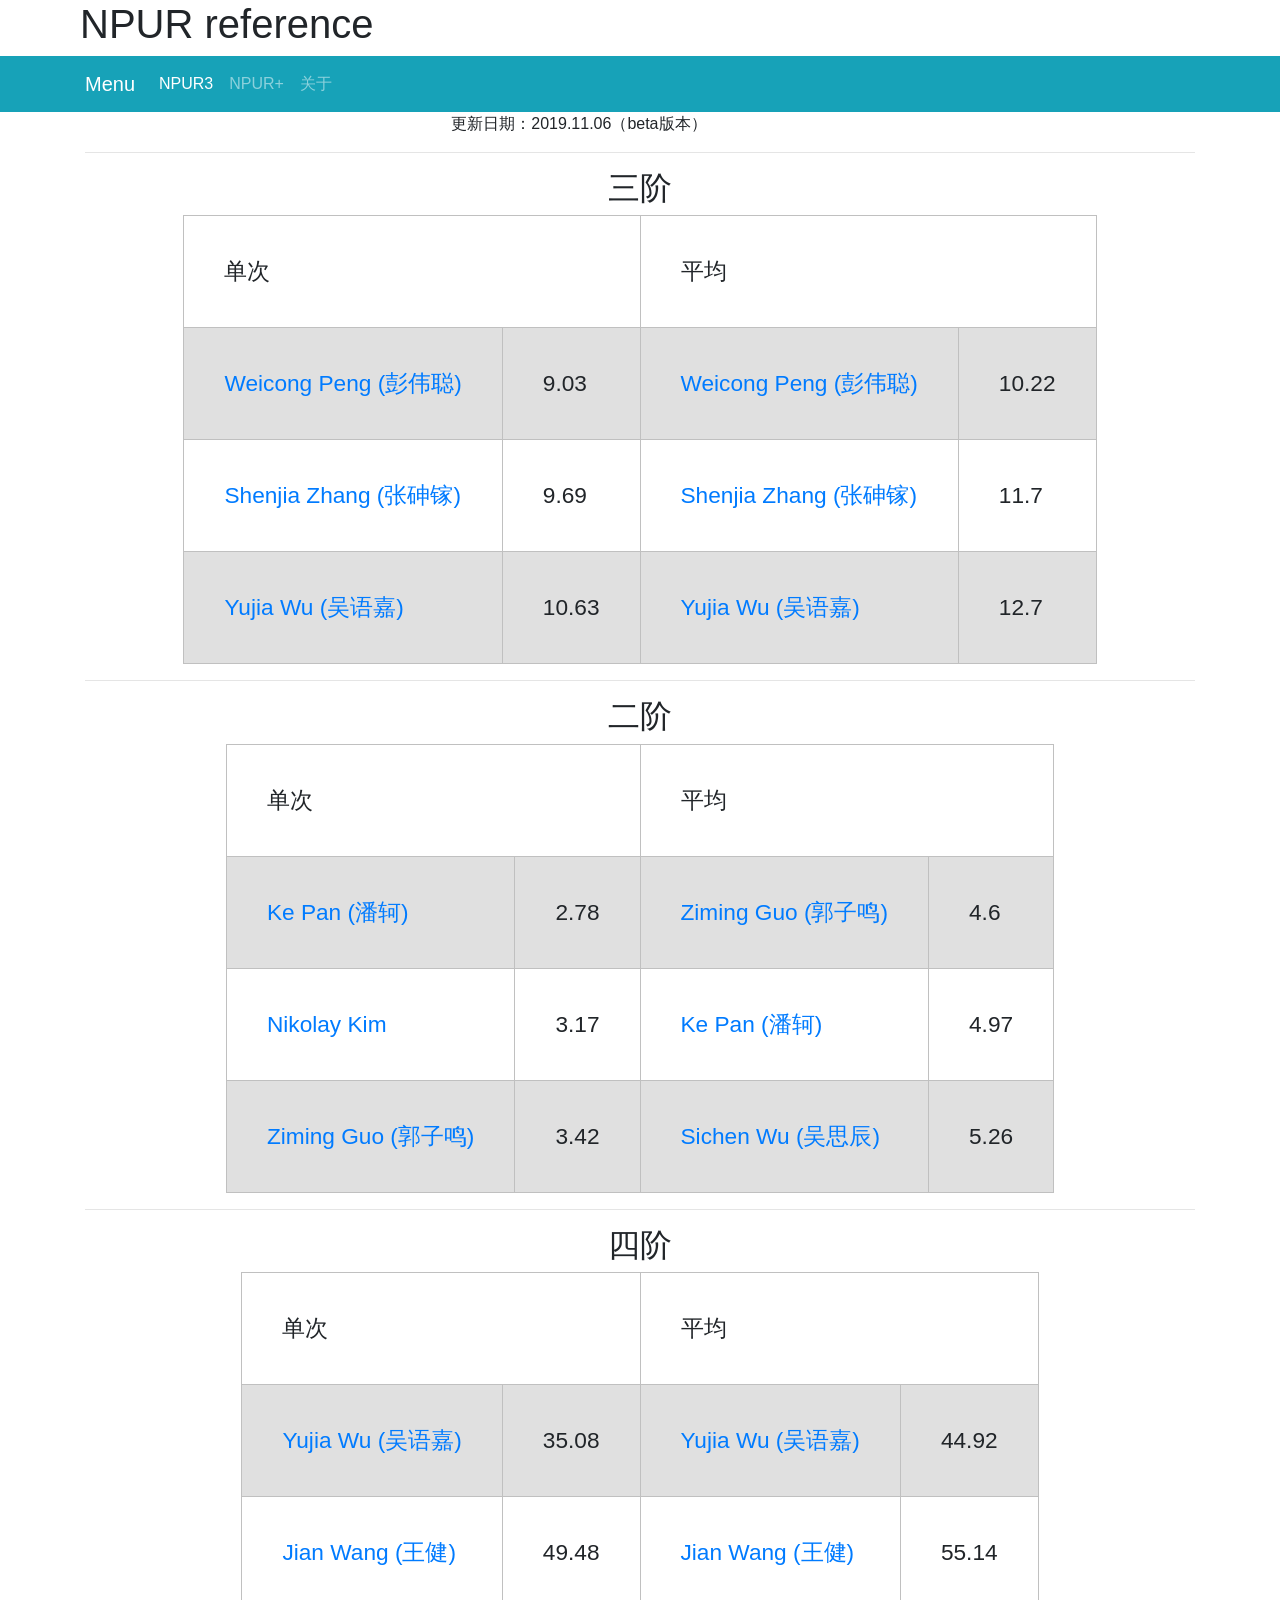
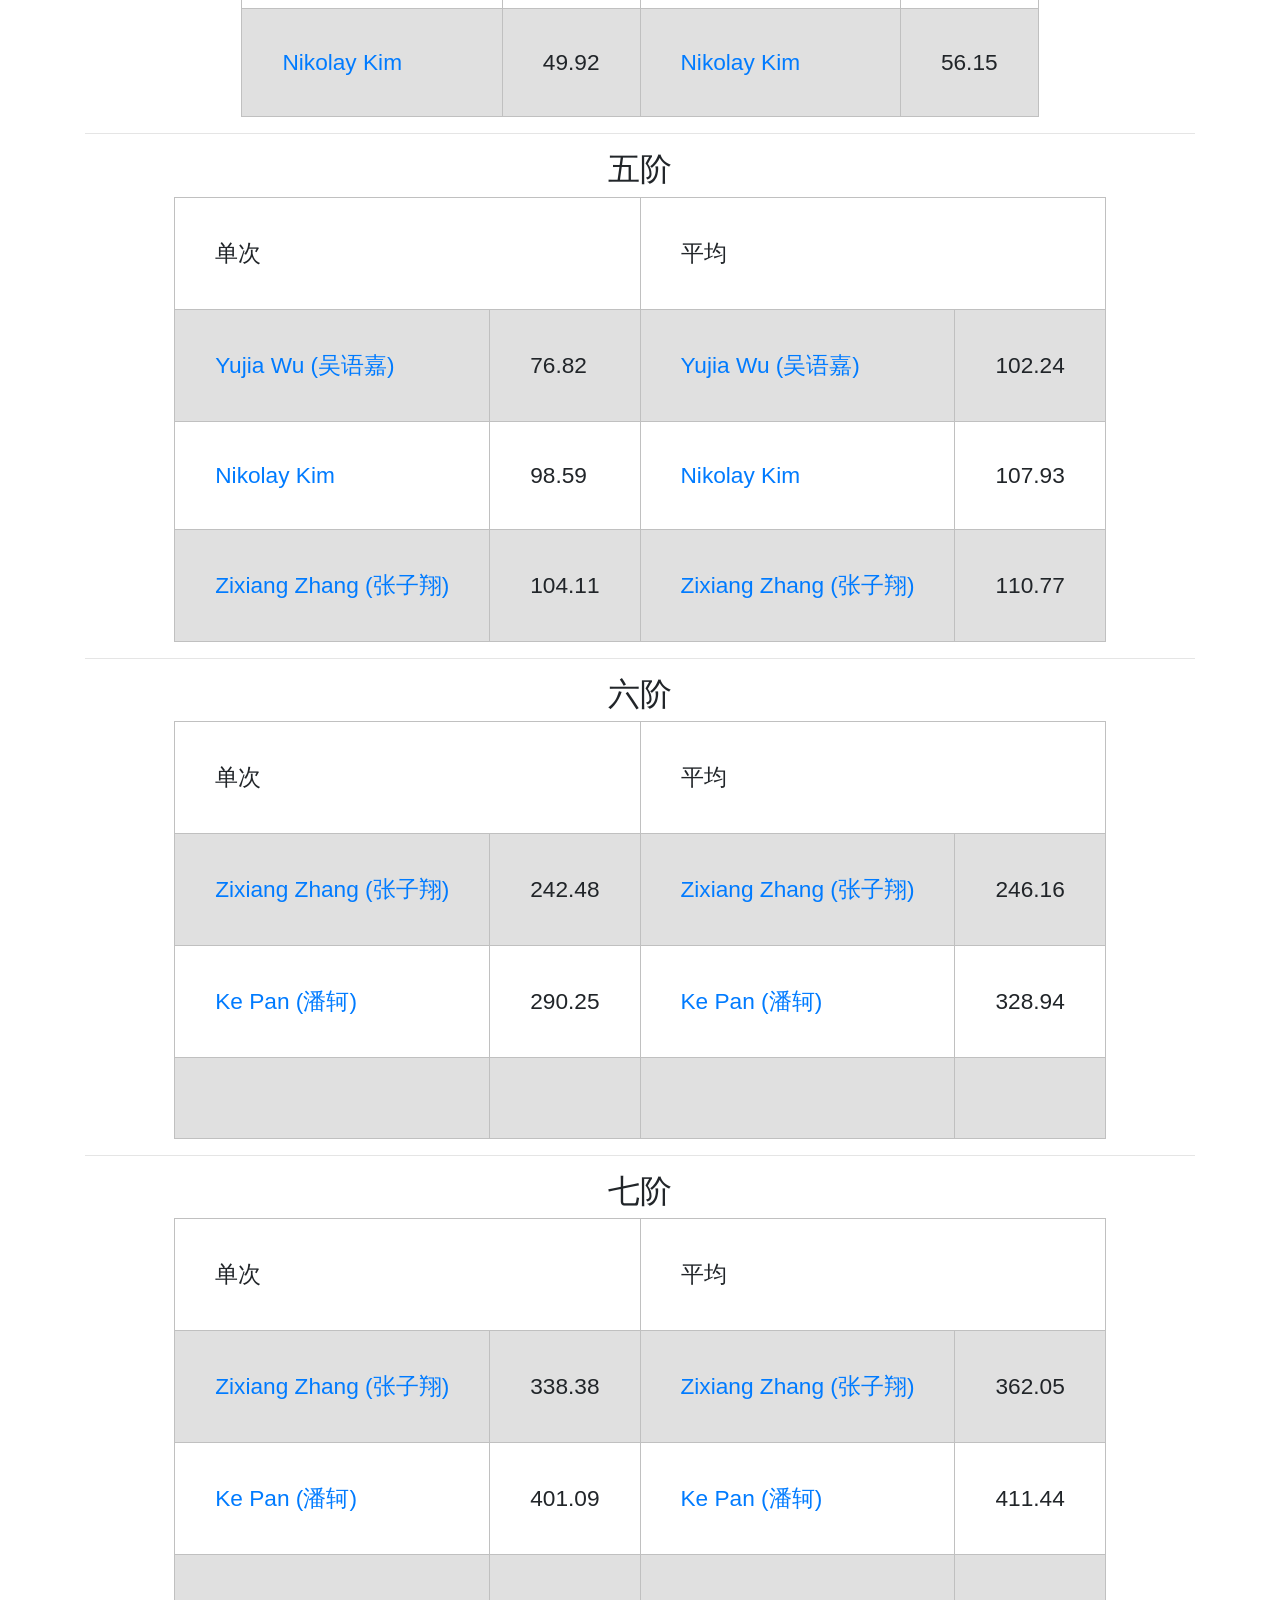
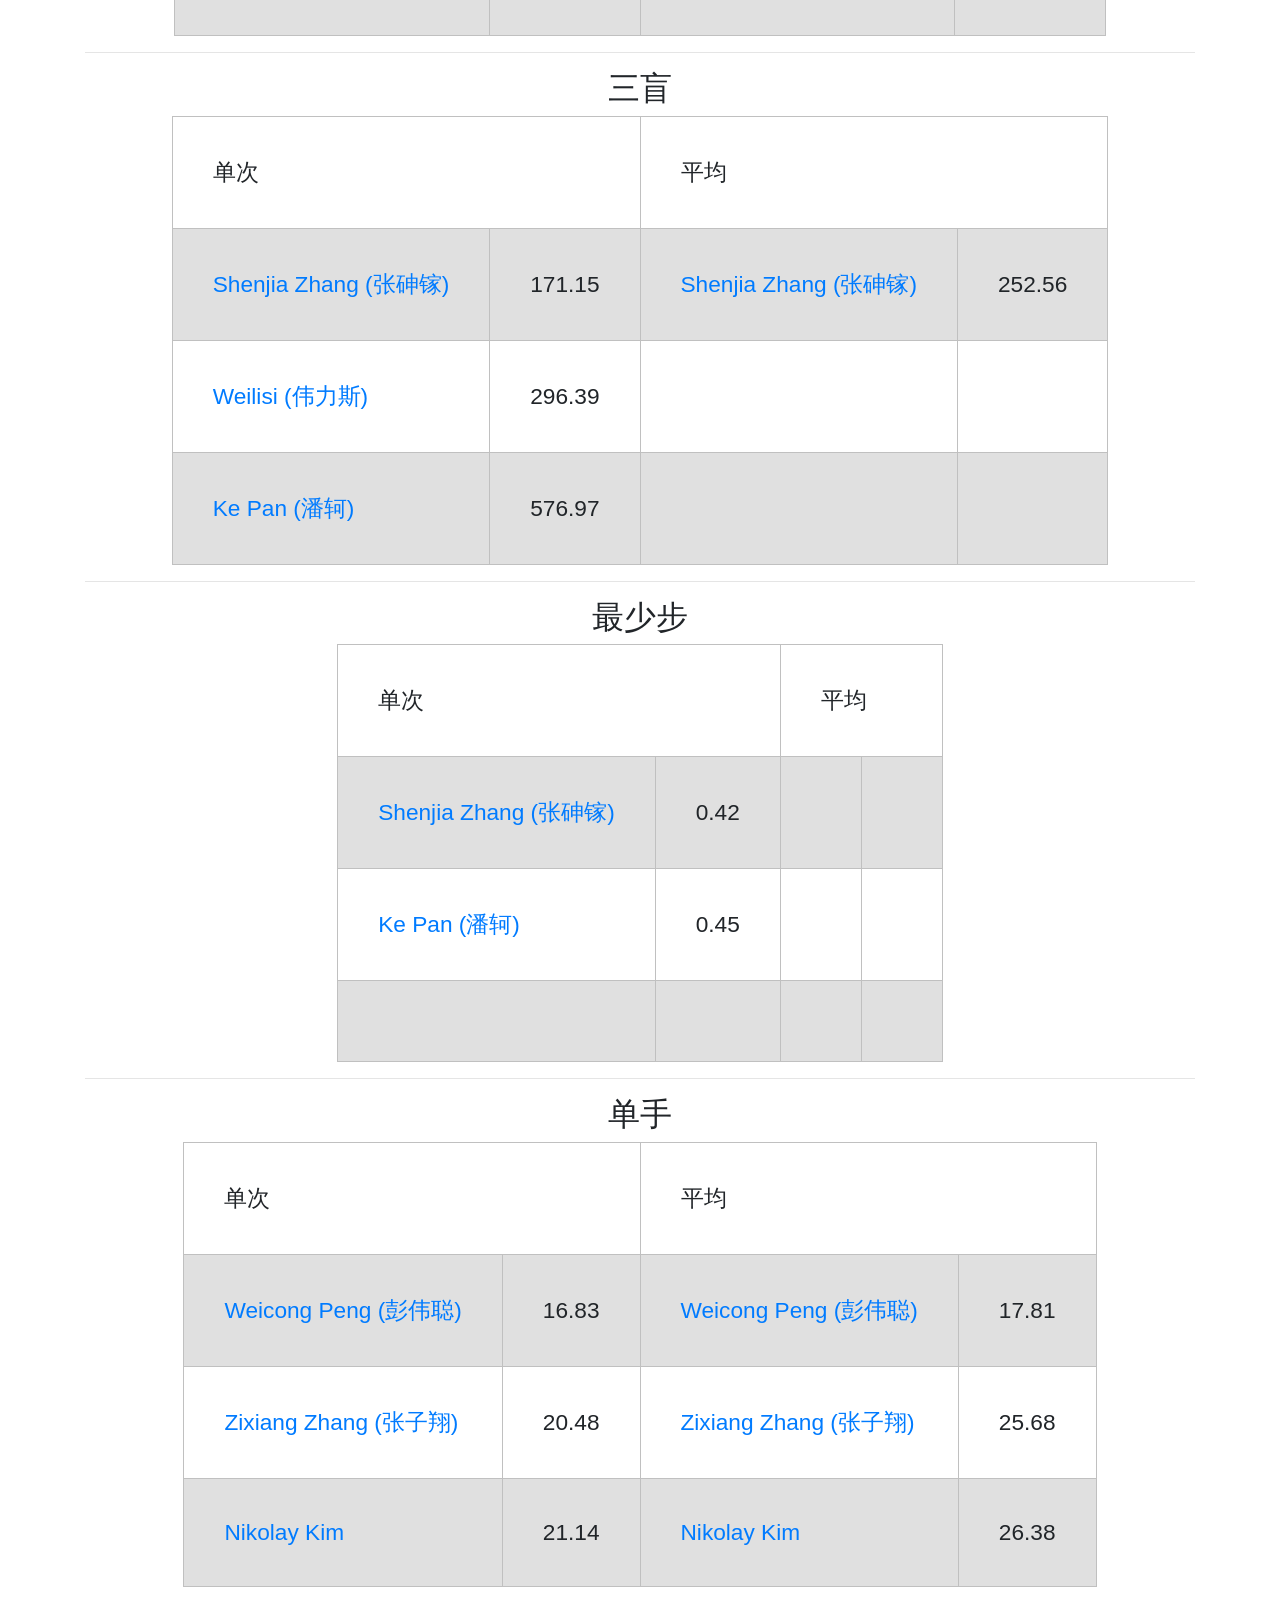
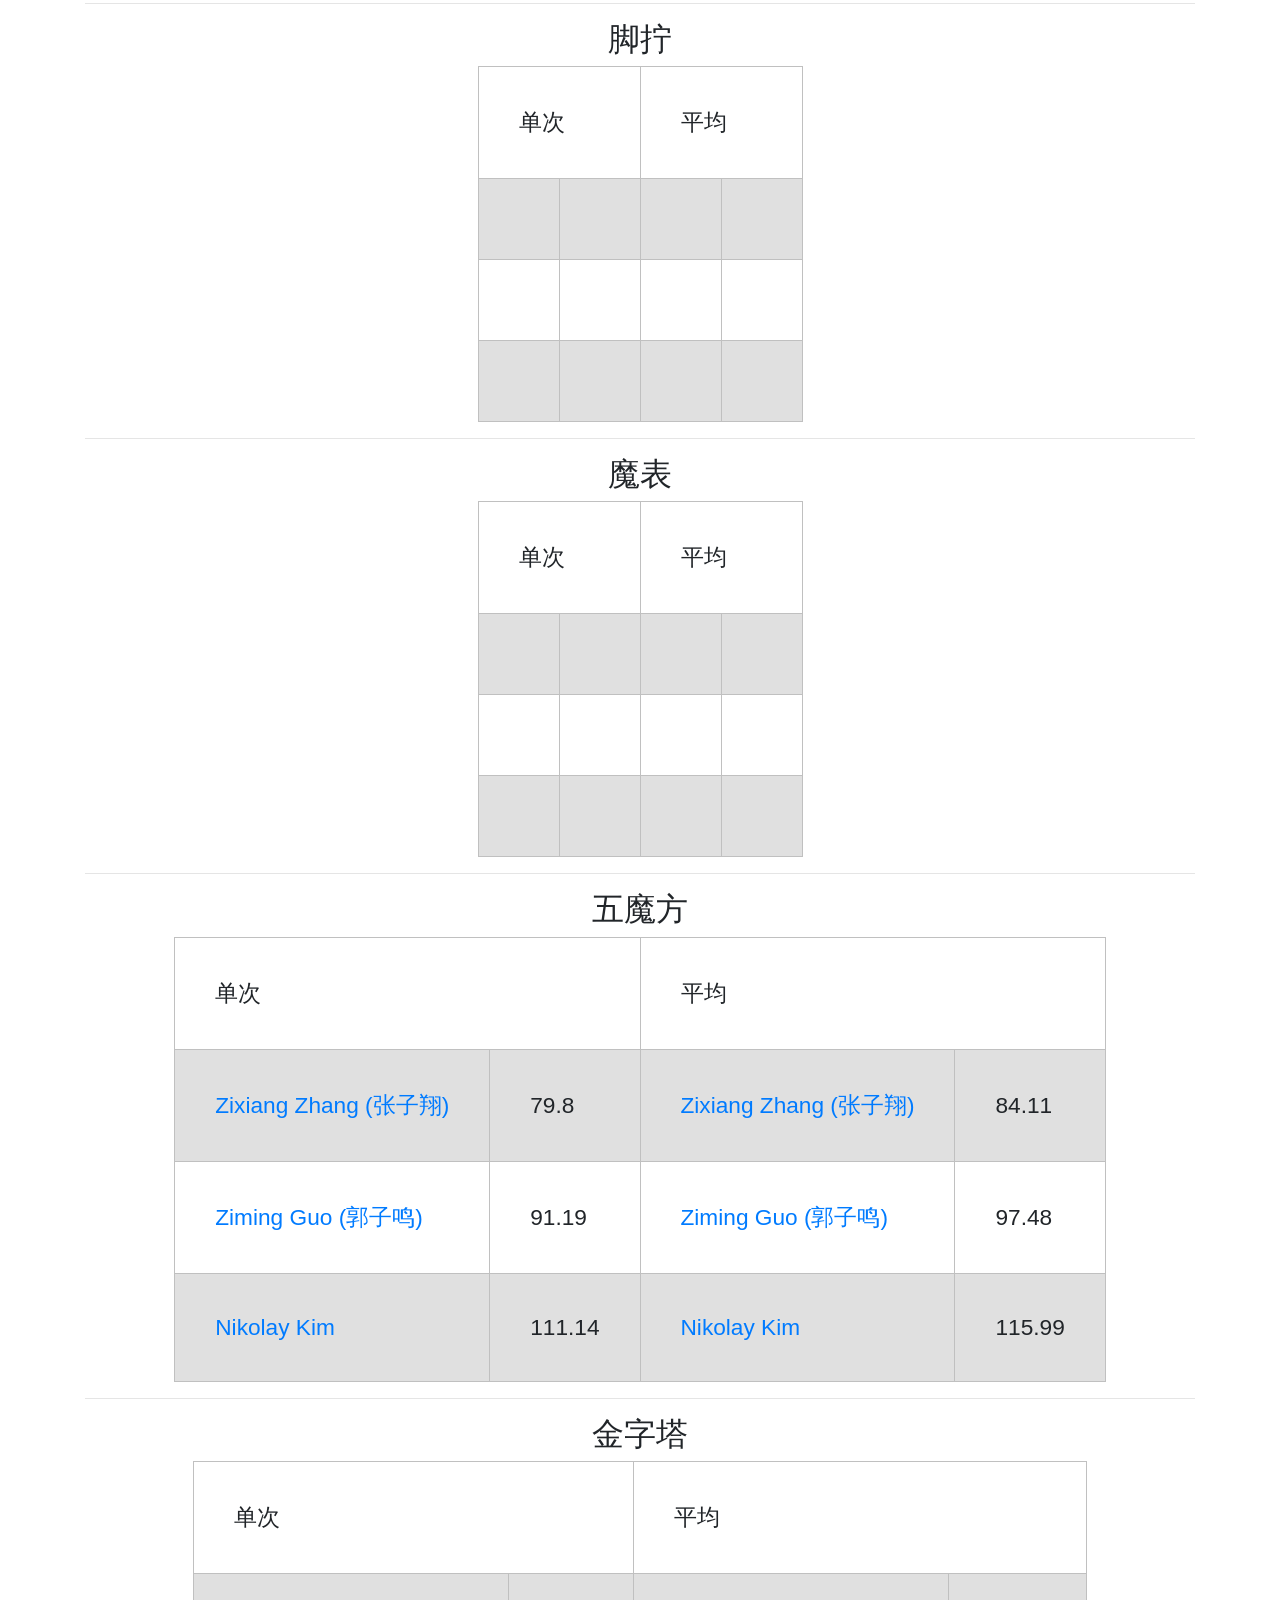
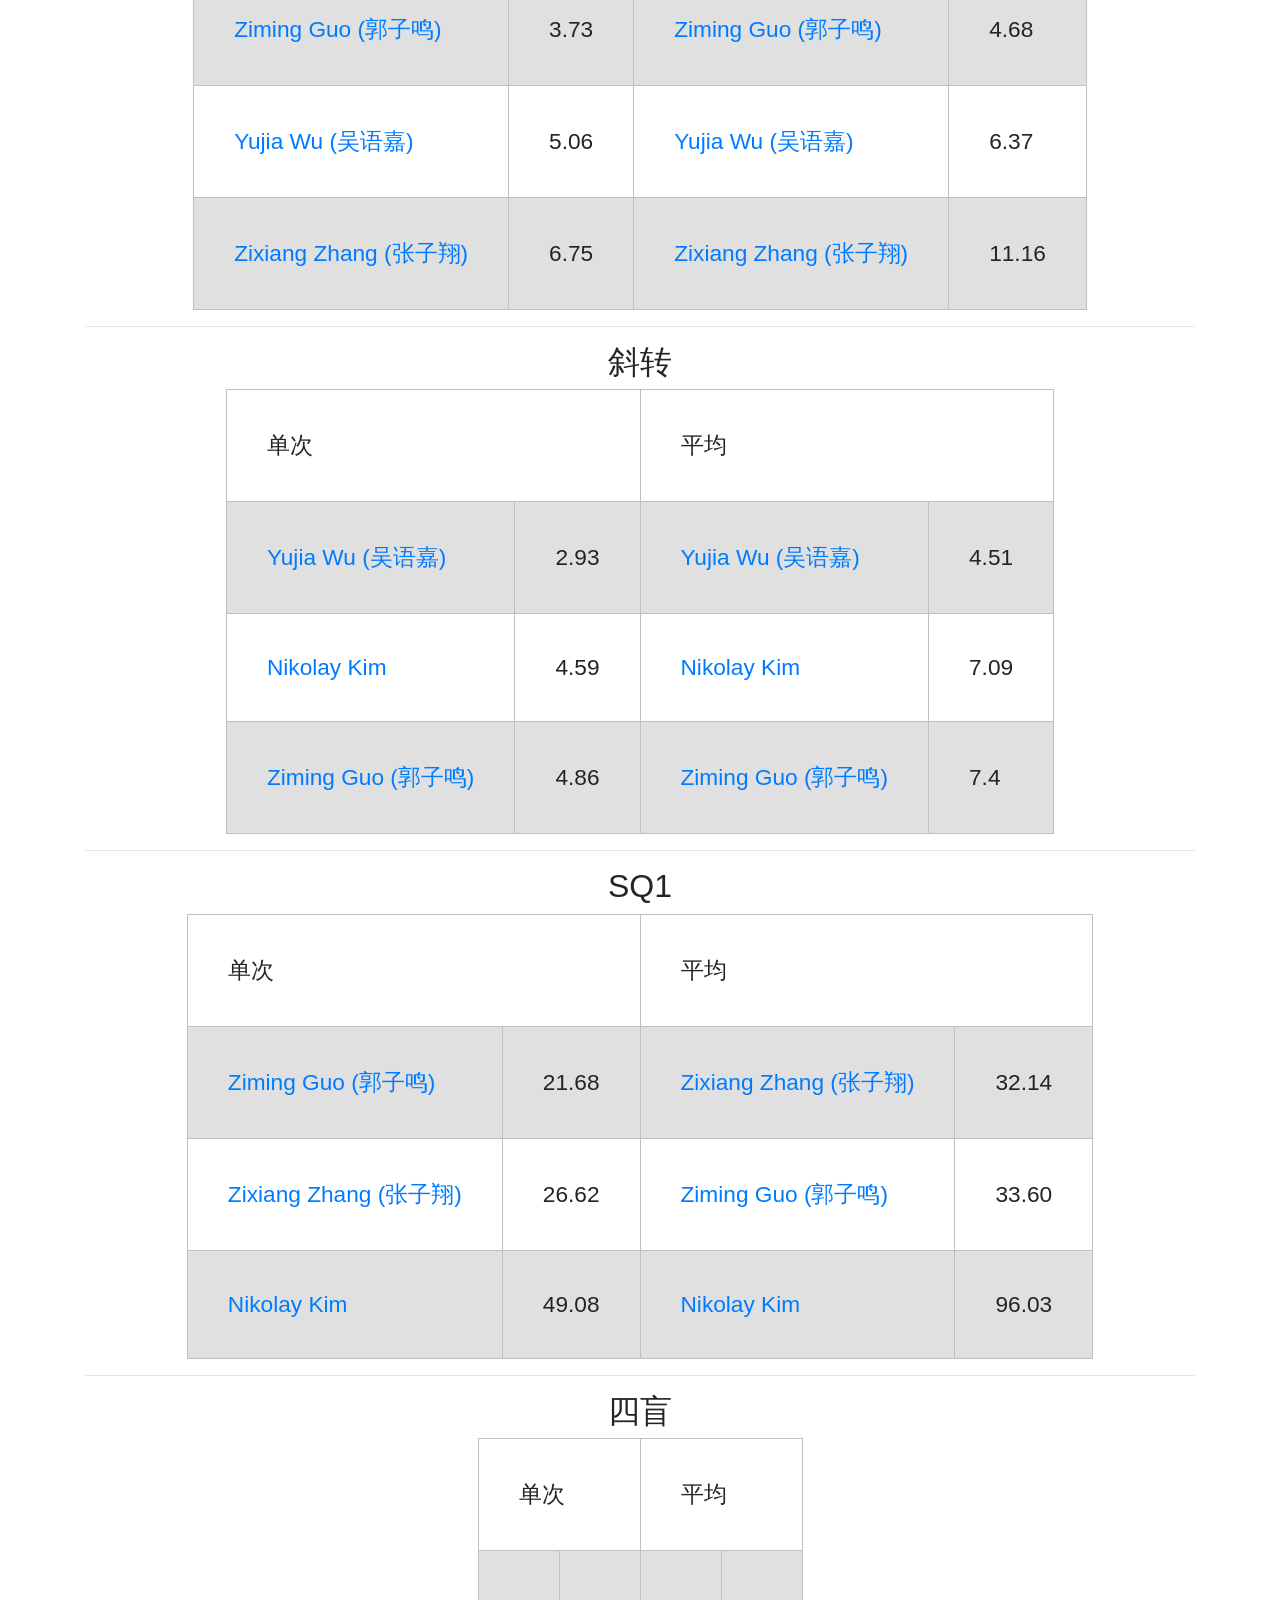
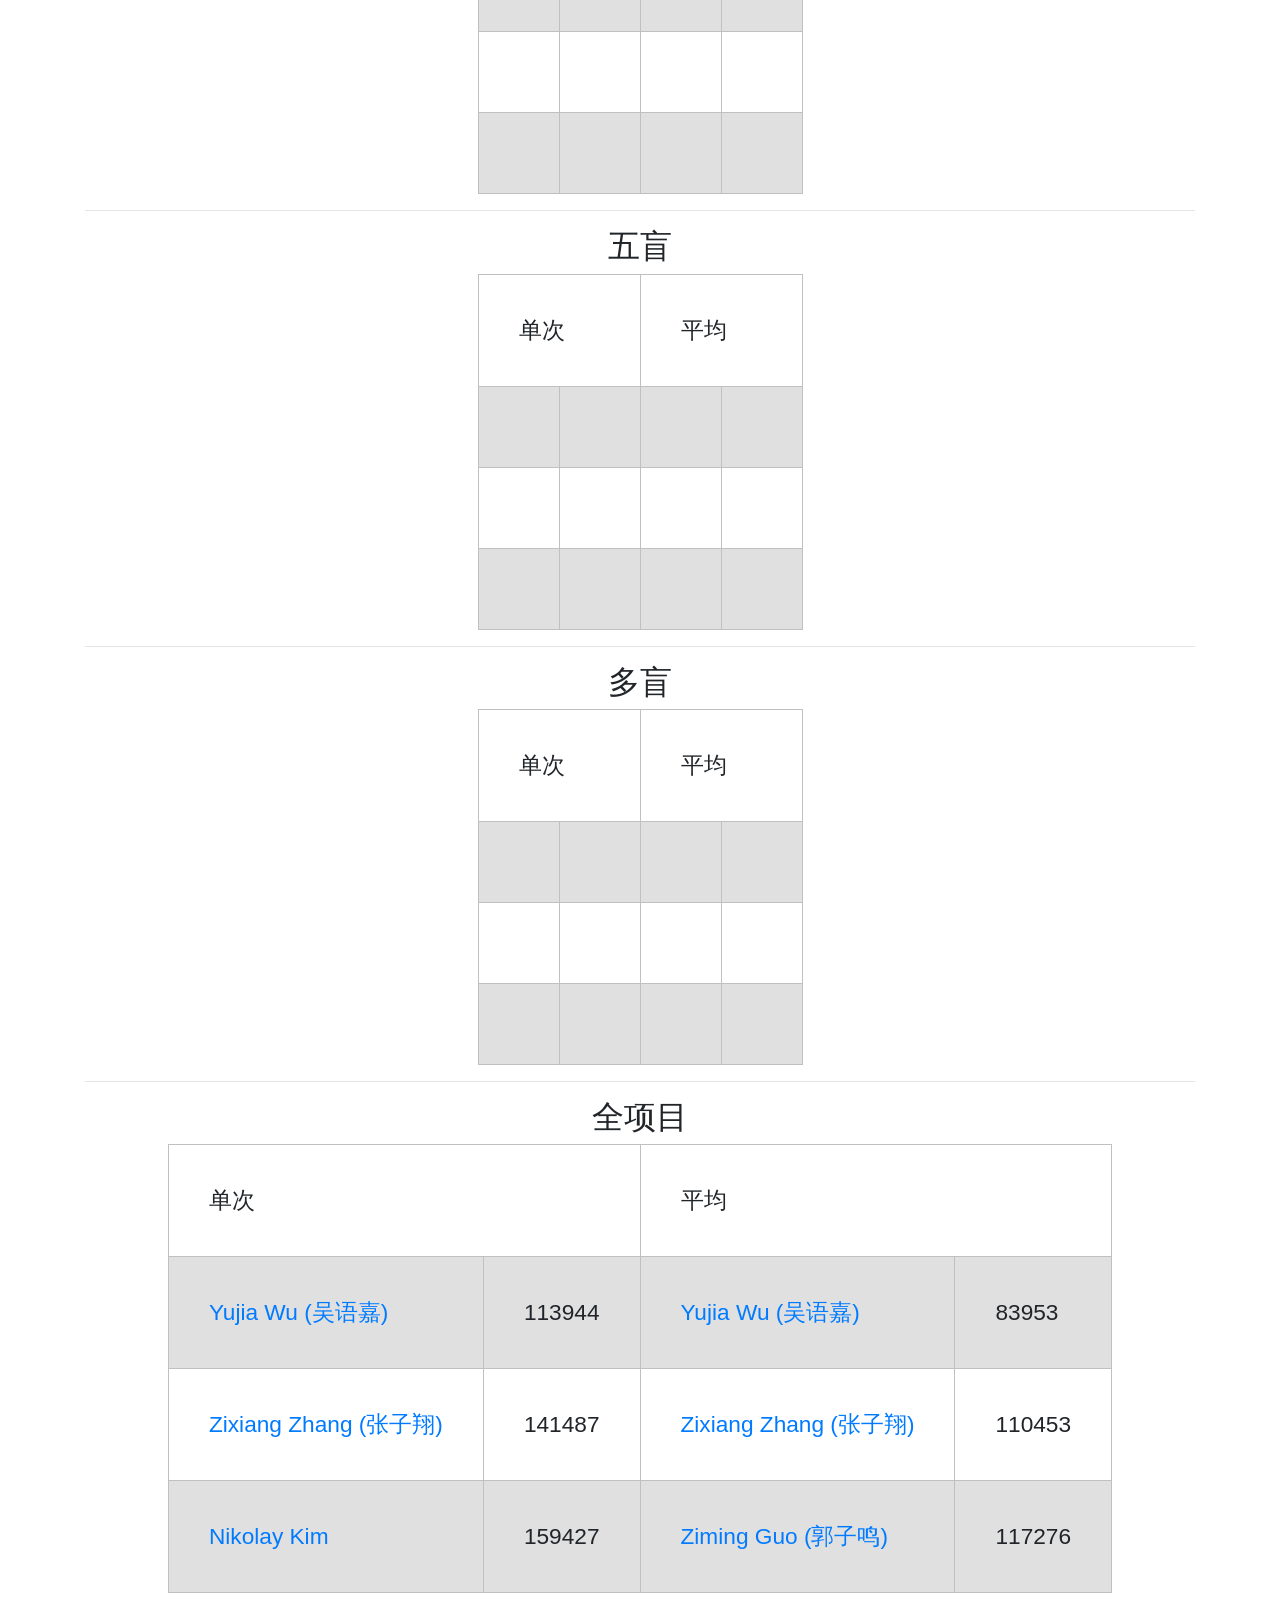
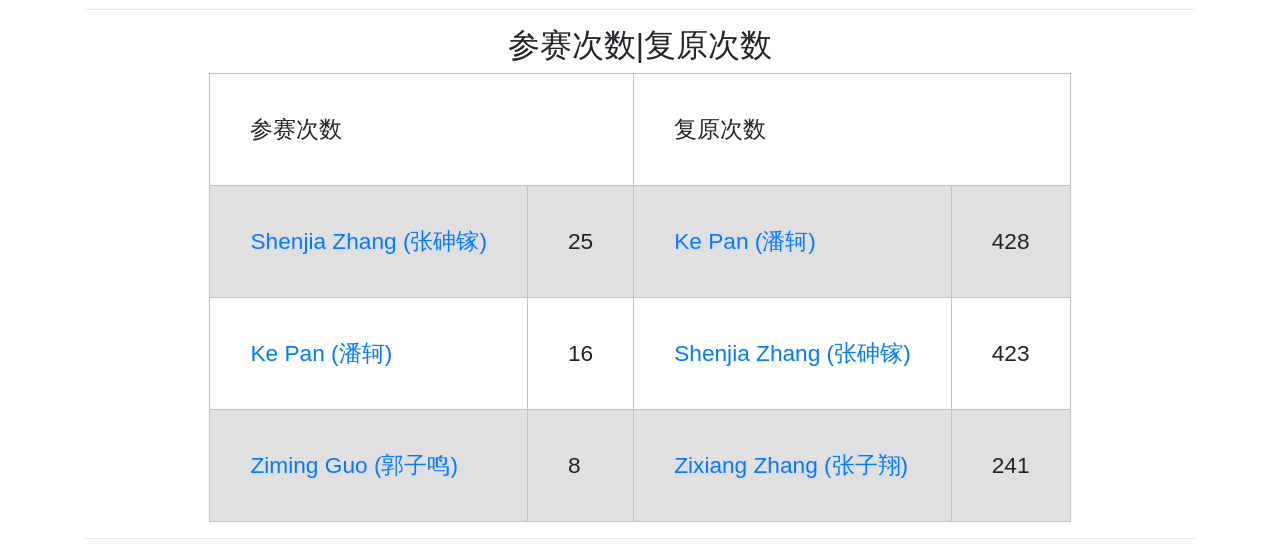
==== commit 4dd21c39: "update data" ====
--- a/index.html
+++ b/index.html
@@ -1 +1,22 @@
-<html lang="zh-CN"><head>    <title>Welcome to NPUR!</title>    <link rel="shortcut icon" href=".//images/ico.ico" type="image/x-icon">    <link rel="stylesheet" type="text/css" , href="./CSS/df_style.css">    <link rel="stylesheet" href="./CSS/bootstrap.min.css"></head><body>    <h1 style="text-indent:2em;">NPUR reference</h1>    <nav class="navbar navbar-expand-sm navbar-dark bg-info">        <div class="container">            <a class="navbar-brand text-white">Menu</a>            <button class="navbar-toggler" type="button" data-toggle="collapse" data-target="#navbarsmenu"                aria-controls="navbarsmenu" aria-expanded="false" aria-label="Toggle navigation">                <span class="navbar-toggler-icon"></span>            </button>            <div class="collapse navbar-collapse" id="navbarsmenu">                <ul class="navbar-nav mr-auto">                    <li class="nav-item active">                        <a class="nav-link" href="index.html">NPUR3<span class="sr-only">(current)</span></a>                    </li>                    <li class="nav-item">                        <a class="nav-link" href="npur_plus.html">NPUR+</a>                    </li>                    <!-- <li class="nav-item">                        <a class="nav-link" href="fnpur.html">FNPUR</a>                    </li> -->                    <li class="nav-item">                        <a class="nav-link" href="about.html">关于</a>                    </li>                </ul>            </div>        </div>    </nav>    <div class="container">        <center>            <div style="text-indent: 33%; text-align:left;">                <p>更新日期：2019.11.06（beta版本）</p>            </div>            <hr><nav><h2>三阶</h2></nav><table border="1" class="dataframe mystyle">                <tr>                    <td colspan="2">单次</td>                    <td colspan="2">平均</td>                </tr>                <tr>                    <td><a href="https://cubingchina.com/results/person/2015PENG05">Weicong Peng (彭伟聪)</a></td>                    <td>9.03</td>                    <td><a href="https://cubingchina.com/results/person/2015PENG05">Weicong Peng (彭伟聪)</a></td>                    <td>10.22</td>                </tr>                <tr>                    <td><a href="https://cubingchina.com/results/person/2016WUYU07">Yujia Wu (吴语嘉)</a></td>                    <td>10.63</td>                    <td><a href="https://cubingchina.com/results/person/2016WUYU07">Yujia Wu (吴语嘉)</a></td>                    <td>12.7</td>                </tr>                <tr>                    <td><a href="https://cubingchina.com/results/person/2017GUOZ01">Ziming Guo (郭子鸣)</a></td>                    <td>10.86</td>                    <td><a href="https://cubingchina.com/results/person/2017GUOZ01">Ziming Guo (郭子鸣)</a></td>                    <td>13.18</td>                </tr>            </table><hr><nav><h2>二阶</h2></nav><table border="1" class="dataframe mystyle">                <tr>                    <td colspan="2">单次</td>                    <td colspan="2">平均</td>                </tr>                <tr>                    <td><a href="https://cubingchina.com/results/person/2017KIMN03">Nikolay Kim</a></td>                    <td>3.17</td>                    <td><a href="https://cubingchina.com/results/person/2017GUOZ01">Ziming Guo (郭子鸣)</a></td>                    <td>4.6</td>                </tr>                <tr>                    <td><a href="https://cubingchina.com/results/person/2017GUOZ01">Ziming Guo (郭子鸣)</a></td>                    <td>3.42</td>                    <td><a href="https://cubingchina.com/results/person/2016WUYU07">Yujia Wu (吴语嘉)</a></td>                    <td>5.29</td>                </tr>                <tr>                    <td><a href="https://cubingchina.com/results/person/2016WUYU07">Yujia Wu (吴语嘉)</a></td>                    <td>3.73</td>                    <td><a href="https://cubingchina.com/results/person/2017KIMN03">Nikolay Kim</a></td>                    <td>5.87</td>                </tr>            </table><hr><nav><h2>四阶</h2></nav><table border="1" class="dataframe mystyle">                <tr>                    <td colspan="2">单次</td>                    <td colspan="2">平均</td>                </tr>                <tr>                    <td><a href="https://cubingchina.com/results/person/2016WUYU07">Yujia Wu (吴语嘉)</a></td>                    <td>35.08</td>                    <td><a href="https://cubingchina.com/results/person/2016WUYU07">Yujia Wu (吴语嘉)</a></td>                    <td>44.92</td>                </tr>                <tr>                    <td><a href="https://cubingchina.com/results/person/2013WANG07">Jian Wang (王健)</a></td>                    <td>49.48</td>                    <td><a href="https://cubingchina.com/results/person/2013WANG07">Jian Wang (王健)</a></td>                    <td>55.14</td>                </tr>                <tr>                    <td><a href="https://cubingchina.com/results/person/2017KIMN03">Nikolay Kim</a></td>                    <td>49.92</td>                    <td><a href="https://cubingchina.com/results/person/2017KIMN03">Nikolay Kim</a></td>                    <td>56.15</td>                </tr>            </table><hr><nav><h2>五阶</h2></nav><table border="1" class="dataframe mystyle">                <tr>                    <td colspan="2">单次</td>                    <td colspan="2">平均</td>                </tr>                <tr>                    <td><a href="https://cubingchina.com/results/person/2016WUYU07">Yujia Wu (吴语嘉)</a></td>                    <td>76.82</td>                    <td><a href="https://cubingchina.com/results/person/2016WUYU07">Yujia Wu (吴语嘉)</a></td>                    <td>102.24</td>                </tr>                <tr>                    <td><a href="https://cubingchina.com/results/person/2017KIMN03">Nikolay Kim</a></td>                    <td>98.59</td>                    <td><a href="https://cubingchina.com/results/person/2017KIMN03">Nikolay Kim</a></td>                    <td>107.93</td>                </tr>                <tr>                    <td><a href="https://cubingchina.com/results/person/2017ZHAZ16">Zixiang Zhang (张子翔)</a></td>                    <td>104.11</td>                    <td><a href="https://cubingchina.com/results/person/2017ZHAZ16">Zixiang Zhang (张子翔)</a></td>                    <td>110.77</td>                </tr>            </table><hr><nav><h2>六阶</h2></nav><table border="1" class="dataframe mystyle">                <tr>                    <td colspan="2">单次</td>                    <td colspan="2">平均</td>                </tr>                <tr>                    <td><a href="https://cubingchina.com/results/person/2017ZHAZ16">Zixiang Zhang (张子翔)</a></td>                    <td>242.48</td>                    <td><a href="https://cubingchina.com/results/person/2017ZHAZ16">Zixiang Zhang (张子翔)</a></td>                    <td>246.16</td>                </tr>                <tr>                    <td><a href="https://cubingchina.com/results/person/"></a></td>                    <td></td>                    <td><a href="https://cubingchina.com/results/person/"></a></td>                    <td></td>                </tr>                <tr>                    <td><a href="https://cubingchina.com/results/person/"></a></td>                    <td></td>                    <td><a href="https://cubingchina.com/results/person/"></a></td>                    <td></td>                </tr>            </table><hr><nav><h2>七阶</h2></nav><table border="1" class="dataframe mystyle">                <tr>                    <td colspan="2">单次</td>                    <td colspan="2">平均</td>                </tr>                <tr>                    <td><a href="https://cubingchina.com/results/person/2017ZHAZ16">Zixiang Zhang (张子翔)</a></td>                    <td>338.38</td>                    <td><a href="https://cubingchina.com/results/person/2017ZHAZ16">Zixiang Zhang (张子翔)</a></td>                    <td>362.05</td>                </tr>                <tr>                    <td><a href="https://cubingchina.com/results/person/"></a></td>                    <td></td>                    <td><a href="https://cubingchina.com/results/person/"></a></td>                    <td></td>                </tr>                <tr>                    <td><a href="https://cubingchina.com/results/person/"></a></td>                    <td></td>                    <td><a href="https://cubingchina.com/results/person/"></a></td>                    <td></td>                </tr>            </table><hr><nav><h2>三盲</h2></nav><table border="1" class="dataframe mystyle">                <tr>                    <td colspan="2">单次</td>                    <td colspan="2">平均</td>                </tr>                <tr>                    <td><a href="https://cubingchina.com/results/person/"></a></td>                    <td></td>                    <td><a href="https://cubingchina.com/results/person/"></a></td>                    <td></td>                </tr>                <tr>                    <td><a href="https://cubingchina.com/results/person/"></a></td>                    <td></td>                    <td><a href="https://cubingchina.com/results/person/"></a></td>                    <td></td>                </tr>                <tr>                    <td><a href="https://cubingchina.com/results/person/"></a></td>                    <td></td>                    <td><a href="https://cubingchina.com/results/person/"></a></td>                    <td></td>                </tr>            </table><hr><nav><h2>最少步</h2></nav><table border="1" class="dataframe mystyle">                <tr>                    <td colspan="2">单次</td>                    <td colspan="2">平均</td>                </tr>                <tr>                    <td><a href="https://cubingchina.com/results/person/"></a></td>                    <td></td>                    <td><a href="https://cubingchina.com/results/person/"></a></td>                    <td></td>                </tr>                <tr>                    <td><a href="https://cubingchina.com/results/person/"></a></td>                    <td></td>                    <td><a href="https://cubingchina.com/results/person/"></a></td>                    <td></td>                </tr>                <tr>                    <td><a href="https://cubingchina.com/results/person/"></a></td>                    <td></td>                    <td><a href="https://cubingchina.com/results/person/"></a></td>                    <td></td>                </tr>            </table><hr><nav><h2>单手</h2></nav><table border="1" class="dataframe mystyle">                <tr>                    <td colspan="2">单次</td>                    <td colspan="2">平均</td>                </tr>                <tr>                    <td><a href="https://cubingchina.com/results/person/2015PENG05">Weicong Peng (彭伟聪)</a></td>                    <td>16.83</td>                    <td><a href="https://cubingchina.com/results/person/2015PENG05">Weicong Peng (彭伟聪)</a></td>                    <td>17.81</td>                </tr>                <tr>                    <td><a href="https://cubingchina.com/results/person/2017ZHAZ16">Zixiang Zhang (张子翔)</a></td>                    <td>20.48</td>                    <td><a href="https://cubingchina.com/results/person/2017ZHAZ16">Zixiang Zhang (张子翔)</a></td>                    <td>25.68</td>                </tr>                <tr>                    <td><a href="https://cubingchina.com/results/person/2017KIMN03">Nikolay Kim</a></td>                    <td>21.14</td>                    <td><a href="https://cubingchina.com/results/person/2017KIMN03">Nikolay Kim</a></td>                    <td>26.38</td>                </tr>            </table><hr><nav><h2>脚拧</h2></nav><table border="1" class="dataframe mystyle">                <tr>                    <td colspan="2">单次</td>                    <td colspan="2">平均</td>                </tr>                <tr>                    <td><a href="https://cubingchina.com/results/person/"></a></td>                    <td></td>                    <td><a href="https://cubingchina.com/results/person/"></a></td>                    <td></td>                </tr>                <tr>                    <td><a href="https://cubingchina.com/results/person/"></a></td>                    <td></td>                    <td><a href="https://cubingchina.com/results/person/"></a></td>                    <td></td>                </tr>                <tr>                    <td><a href="https://cubingchina.com/results/person/"></a></td>                    <td></td>                    <td><a href="https://cubingchina.com/results/person/"></a></td>                    <td></td>                </tr>            </table><hr><nav><h2>魔表</h2></nav><table border="1" class="dataframe mystyle">                <tr>                    <td colspan="2">单次</td>                    <td colspan="2">平均</td>                </tr>                <tr>                    <td><a href="https://cubingchina.com/results/person/"></a></td>                    <td></td>                    <td><a href="https://cubingchina.com/results/person/"></a></td>                    <td></td>                </tr>                <tr>                    <td><a href="https://cubingchina.com/results/person/"></a></td>                    <td></td>                    <td><a href="https://cubingchina.com/results/person/"></a></td>                    <td></td>                </tr>                <tr>                    <td><a href="https://cubingchina.com/results/person/"></a></td>                    <td></td>                    <td><a href="https://cubingchina.com/results/person/"></a></td>                    <td></td>                </tr>            </table><hr><nav><h2>五魔方</h2></nav><table border="1" class="dataframe mystyle">                <tr>                    <td colspan="2">单次</td>                    <td colspan="2">平均</td>                </tr>                <tr>                    <td><a href="https://cubingchina.com/results/person/2017ZHAZ16">Zixiang Zhang (张子翔)</a></td>                    <td>79.8</td>                    <td><a href="https://cubingchina.com/results/person/2017ZHAZ16">Zixiang Zhang (张子翔)</a></td>                    <td>84.11</td>                </tr>                <tr>                    <td><a href="https://cubingchina.com/results/person/2017GUOZ01">Ziming Guo (郭子鸣)</a></td>                    <td>91.19</td>                    <td><a href="https://cubingchina.com/results/person/2017GUOZ01">Ziming Guo (郭子鸣)</a></td>                    <td>97.48</td>                </tr>                <tr>                    <td><a href="https://cubingchina.com/results/person/2017KIMN03">Nikolay Kim</a></td>                    <td>111.14</td>                    <td><a href="https://cubingchina.com/results/person/2017KIMN03">Nikolay Kim</a></td>                    <td>115.99</td>                </tr>            </table><hr><nav><h2>金字塔</h2></nav><table border="1" class="dataframe mystyle">                <tr>                    <td colspan="2">单次</td>                    <td colspan="2">平均</td>                </tr>                <tr>                    <td><a href="https://cubingchina.com/results/person/2017GUOZ01">Ziming Guo (郭子鸣)</a></td>                    <td>3.73</td>                    <td><a href="https://cubingchina.com/results/person/2017GUOZ01">Ziming Guo (郭子鸣)</a></td>                    <td>4.68</td>                </tr>                <tr>                    <td><a href="https://cubingchina.com/results/person/2016WUYU07">Yujia Wu (吴语嘉)</a></td>                    <td>5.06</td>                    <td><a href="https://cubingchina.com/results/person/2016WUYU07">Yujia Wu (吴语嘉)</a></td>                    <td>6.37</td>                </tr>                <tr>                    <td><a href="https://cubingchina.com/results/person/2017ZHAZ16">Zixiang Zhang (张子翔)</a></td>                    <td>6.75</td>                    <td><a href="https://cubingchina.com/results/person/2017ZHAZ16">Zixiang Zhang (张子翔)</a></td>                    <td>11.16</td>                </tr>            </table><hr><nav><h2>斜转</h2></nav><table border="1" class="dataframe mystyle">                <tr>                    <td colspan="2">单次</td>                    <td colspan="2">平均</td>                </tr>                <tr>                    <td><a href="https://cubingchina.com/results/person/2016WUYU07">Yujia Wu (吴语嘉)</a></td>                    <td>2.93</td>                    <td><a href="https://cubingchina.com/results/person/2016WUYU07">Yujia Wu (吴语嘉)</a></td>                    <td>4.51</td>                </tr>                <tr>                    <td><a href="https://cubingchina.com/results/person/2017KIMN03">Nikolay Kim</a></td>                    <td>4.59</td>                    <td><a href="https://cubingchina.com/results/person/2017KIMN03">Nikolay Kim</a></td>                    <td>7.09</td>                </tr>                <tr>                    <td><a href="https://cubingchina.com/results/person/2017GUOZ01">Ziming Guo (郭子鸣)</a></td>                    <td>4.86</td>                    <td><a href="https://cubingchina.com/results/person/2017GUOZ01">Ziming Guo (郭子鸣)</a></td>                    <td>7.4</td>                </tr>            </table><hr><nav><h2>SQ1</h2></nav><table border="1" class="dataframe mystyle">                <tr>                    <td colspan="2">单次</td>                    <td colspan="2">平均</td>                </tr>                <tr>                    <td><a href="https://cubingchina.com/results/person/2017GUOZ01">Ziming Guo (郭子鸣)</a></td>                    <td>21.68</td>                    <td><a href="https://cubingchina.com/results/person/2017ZHAZ16">Zixiang Zhang (张子翔)</a></td>                    <td>32.14</td>                </tr>                <tr>                    <td><a href="https://cubingchina.com/results/person/2017ZHAZ16">Zixiang Zhang (张子翔)</a></td>                    <td>26.62</td>                    <td><a href="https://cubingchina.com/results/person/2017GUOZ01">Ziming Guo (郭子鸣)</a></td>                    <td>33.60</td>                </tr>                <tr>                    <td><a href="https://cubingchina.com/results/person/2017KIMN03">Nikolay Kim</a></td>                    <td>49.08</td>                    <td><a href="https://cubingchina.com/results/person/2017KIMN03">Nikolay Kim</a></td>                    <td>96.03</td>                </tr>            </table><hr><nav><h2>四盲</h2></nav><table border="1" class="dataframe mystyle">                <tr>                    <td colspan="2">单次</td>                    <td colspan="2">平均</td>                </tr>                <tr>                    <td><a href="https://cubingchina.com/results/person/"></a></td>                    <td></td>                    <td><a href="https://cubingchina.com/results/person/"></a></td>                    <td></td>                </tr>                <tr>                    <td><a href="https://cubingchina.com/results/person/"></a></td>                    <td></td>                    <td><a href="https://cubingchina.com/results/person/"></a></td>                    <td></td>                </tr>                <tr>                    <td><a href="https://cubingchina.com/results/person/"></a></td>                    <td></td>                    <td><a href="https://cubingchina.com/results/person/"></a></td>                    <td></td>                </tr>            </table><hr><nav><h2>五盲</h2></nav><table border="1" class="dataframe mystyle">                <tr>                    <td colspan="2">单次</td>                    <td colspan="2">平均</td>                </tr>                <tr>                    <td><a href="https://cubingchina.com/results/person/"></a></td>                    <td></td>                    <td><a href="https://cubingchina.com/results/person/"></a></td>                    <td></td>                </tr>                <tr>                    <td><a href="https://cubingchina.com/results/person/"></a></td>                    <td></td>                    <td><a href="https://cubingchina.com/results/person/"></a></td>                    <td></td>                </tr>                <tr>                    <td><a href="https://cubingchina.com/results/person/"></a></td>                    <td></td>                    <td><a href="https://cubingchina.com/results/person/"></a></td>                    <td></td>                </tr>            </table><hr><nav><h2>多盲</h2></nav><table border="1" class="dataframe mystyle">                <tr>                    <td colspan="2">单次</td>                    <td colspan="2">平均</td>                </tr>                <tr>                    <td><a href="https://cubingchina.com/results/person/"></a></td>                    <td></td>                    <td><a href="https://cubingchina.com/results/person/"></a></td>                    <td></td>                </tr>                <tr>                    <td><a href="https://cubingchina.com/results/person/"></a></td>                    <td></td>                    <td><a href="https://cubingchina.com/results/person/"></a></td>                    <td></td>                </tr>                <tr>                    <td><a href="https://cubingchina.com/results/person/"></a></td>                    <td></td>                    <td><a href="https://cubingchina.com/results/person/"></a></td>                    <td></td>                </tr>            </table><hr><nav><h2>全项目</h2></nav><table border="1" class="dataframe mystyle">                <tr>                    <td colspan="2">单次</td>                    <td colspan="2">平均</td>                </tr>                <tr>                    <td><a href="https://cubingchina.com/results/person/2016WUYU07">Yujia Wu (吴语嘉)</a></td>                    <td>113293</td>                    <td><a href="https://cubingchina.com/results/person/2016WUYU07">Yujia Wu (吴语嘉)</a></td>                    <td>83488</td>                </tr>                <tr>                    <td><a href="https://cubingchina.com/results/person/2017ZHAZ16">Zixiang Zhang (张子翔)</a></td>                    <td>140733</td>                    <td><a href="https://cubingchina.com/results/person/2017ZHAZ16">Zixiang Zhang (张子翔)</a></td>                    <td>109857</td>                </tr>                <tr>                    <td><a href="https://cubingchina.com/results/person/2017KIMN03">Nikolay Kim</a></td>                    <td>158502</td>                    <td><a href="https://cubingchina.com/results/person/2017GUOZ01">Ziming Guo (郭子鸣)</a></td>                    <td>116722</td>                </tr>            </table><hr><nav><h2>参赛次数|复原次数</h2></nav><table border="1" class="dataframe mystyle">                <tr>                    <td colspan="2">参赛次数</td>                    <td colspan="2">复原次数</td>                </tr>                <tr>                    <td><a href="https://cubingchina.com/results/person/2017GUOZ01">Ziming Guo (郭子鸣)</a></td>                    <td>8</td>                    <td><a href="https://cubingchina.com/results/person/2017ZHAZ16">Zixiang Zhang (张子翔)</a></td>                    <td>241</td>                </tr>                <tr>                    <td><a href="https://cubingchina.com/results/person/2017ZHAZ16">Zixiang Zhang (张子翔)</a></td>                    <td>7</td>                    <td><a href="https://cubingchina.com/results/person/2016WUYU07">Yujia Wu (吴语嘉)</a></td>                    <td>225</td>                </tr>                <tr>                    <td><a href="https://cubingchina.com/results/person/2016WUYU07">Yujia Wu (吴语嘉)</a></td>                    <td>7</td>                    <td><a href="https://cubingchina.com/results/person/2017GUOZ01">Ziming Guo (郭子鸣)</a></td>                    <td>219</td>                </tr>            </table>            <hr>        </center>    </div></body></html>+<html lang="zh-CN"><head>    <title>Welcome to NPUR!</title>    <link rel="shortcut icon" href=".//images/ico.ico" type="image/x-icon">    <link rel="stylesheet" type="text/css" , href="./CSS/df_style.css">    <link rel="stylesheet" href="./CSS/bootstrap.min.css"></head><body>    <h1 style="text-indent:2em;">NPUR reference</h1>    <nav class="navbar navbar-expand-sm navbar-dark bg-info">        <div class="container">            <a class="navbar-brand text-white">Menu</a>            <button class="navbar-toggler" type="button" data-toggle="collapse" data-target="#navbarsmenu"                aria-controls="navbarsmenu" aria-expanded="false" aria-label="Toggle navigation">                <span class="navbar-toggler-icon"></span>            </button>            <div class="collapse navbar-collapse" id="navbarsmenu">                <ul class="navbar-nav mr-auto">                    <li class="nav-item active">                        <a class="nav-link" href="index.html">NPUR3<span class="sr-only">(current)</span></a>                    </li>                    <li class="nav-item">                        <a class="nav-link" href="npur_plus.html">NPUR+</a>                    </li>                    <!-- <li class="nav-item">                        <a class="nav-link" href="fnpur.html">FNPUR</a>                    </li> -->                    <li class="nav-item">                        <a class="nav-link" href="about.html">关于</a>                    </li>                </ul>            </div>        </div>    </nav>    <div class="container">        <center>            <div style="text-indent: 33%; text-align:left;">                <p>更新日期：2019.11.06（beta版本）</p>            </div>            
+<hr><nav><h2>三阶</h2></nav><table border="1" class="dataframe mystyle">                <tr>                    <td colspan="2">单次</td>                    <td colspan="2">平均</td>                </tr>                <tr>                    <td><a href="https://cubingchina.com/results/person/2015PENG05">Weicong Peng (彭伟聪)</a></td>                    <td>9.03</td>                    <td><a href="https://cubingchina.com/results/person/2015PENG05">Weicong Peng (彭伟聪)</a></td>                    <td>10.22</td>                </tr>                <tr>                    <td><a href="https://cubingchina.com/results/person/2007ZHAN03">Shenjia Zhang (张砷镓)</a></td>                    <td>9.69</td>                    <td><a href="https://cubingchina.com/results/person/2007ZHAN03">Shenjia Zhang (张砷镓)</a></td>                    <td>11.7</td>                </tr>                <tr>                    <td><a href="https://cubingchina.com/results/person/2016WUYU07">Yujia Wu (吴语嘉)</a></td>                    <td>10.63</td>                    <td><a href="https://cubingchina.com/results/person/2016WUYU07">Yujia Wu (吴语嘉)</a></td>                    <td>12.7</td>                </tr>            </table>
+<hr><nav><h2>二阶</h2></nav><table border="1" class="dataframe mystyle">                <tr>                    <td colspan="2">单次</td>                    <td colspan="2">平均</td>                </tr>                <tr>                    <td><a href="https://cubingchina.com/results/person/2010PANK01">Ke Pan (潘轲)</a></td>                    <td>2.78</td>                    <td><a href="https://cubingchina.com/results/person/2017GUOZ01">Ziming Guo (郭子鸣)</a></td>                    <td>4.6</td>                </tr>                <tr>                    <td><a href="https://cubingchina.com/results/person/2017KIMN03">Nikolay Kim</a></td>                    <td>3.17</td>                    <td><a href="https://cubingchina.com/results/person/2010PANK01">Ke Pan (潘轲)</a></td>                    <td>4.97</td>                </tr>                <tr>                    <td><a href="https://cubingchina.com/results/person/2017GUOZ01">Ziming Guo (郭子鸣)</a></td>                    <td>3.42</td>                    <td><a href="https://cubingchina.com/results/person/2018WUSI01">Sichen Wu (吴思辰)</a></td>                    <td>5.26</td>                </tr>            </table>
+<hr><nav><h2>四阶</h2></nav><table border="1" class="dataframe mystyle">                <tr>                    <td colspan="2">单次</td>                    <td colspan="2">平均</td>                </tr>                <tr>                    <td><a href="https://cubingchina.com/results/person/2016WUYU07">Yujia Wu (吴语嘉)</a></td>                    <td>35.08</td>                    <td><a href="https://cubingchina.com/results/person/2016WUYU07">Yujia Wu (吴语嘉)</a></td>                    <td>44.92</td>                </tr>                <tr>                    <td><a href="https://cubingchina.com/results/person/2013WANG07">Jian Wang (王健)</a></td>                    <td>49.48</td>                    <td><a href="https://cubingchina.com/results/person/2013WANG07">Jian Wang (王健)</a></td>                    <td>55.14</td>                </tr>                <tr>                    <td><a href="https://cubingchina.com/results/person/2017KIMN03">Nikolay Kim</a></td>                    <td>49.92</td>                    <td><a href="https://cubingchina.com/results/person/2017KIMN03">Nikolay Kim</a></td>                    <td>56.15</td>                </tr>            </table>
+<hr><nav><h2>五阶</h2></nav><table border="1" class="dataframe mystyle">                <tr>                    <td colspan="2">单次</td>                    <td colspan="2">平均</td>                </tr>                <tr>                    <td><a href="https://cubingchina.com/results/person/2016WUYU07">Yujia Wu (吴语嘉)</a></td>                    <td>76.82</td>                    <td><a href="https://cubingchina.com/results/person/2016WUYU07">Yujia Wu (吴语嘉)</a></td>                    <td>102.24</td>                </tr>                <tr>                    <td><a href="https://cubingchina.com/results/person/2017KIMN03">Nikolay Kim</a></td>                    <td>98.59</td>                    <td><a href="https://cubingchina.com/results/person/2017KIMN03">Nikolay Kim</a></td>                    <td>107.93</td>                </tr>                <tr>                    <td><a href="https://cubingchina.com/results/person/2017ZHAZ16">Zixiang Zhang (张子翔)</a></td>                    <td>104.11</td>                    <td><a href="https://cubingchina.com/results/person/2017ZHAZ16">Zixiang Zhang (张子翔)</a></td>                    <td>110.77</td>                </tr>            </table>
+<hr><nav><h2>六阶</h2></nav><table border="1" class="dataframe mystyle">                <tr>                    <td colspan="2">单次</td>                    <td colspan="2">平均</td>                </tr>                <tr>                    <td><a href="https://cubingchina.com/results/person/2017ZHAZ16">Zixiang Zhang (张子翔)</a></td>                    <td>242.48</td>                    <td><a href="https://cubingchina.com/results/person/2017ZHAZ16">Zixiang Zhang (张子翔)</a></td>                    <td>246.16</td>                </tr>                <tr>                    <td><a href="https://cubingchina.com/results/person/2010PANK01">Ke Pan (潘轲)</a></td>                    <td>290.25</td>                    <td><a href="https://cubingchina.com/results/person/2010PANK01">Ke Pan (潘轲)</a></td>                    <td>328.94</td>                </tr>                <tr>                    <td><a href="https://cubingchina.com/results/person/"></a></td>                    <td></td>                    <td><a href="https://cubingchina.com/results/person/"></a></td>                    <td></td>                </tr>            </table>
+<hr><nav><h2>七阶</h2></nav><table border="1" class="dataframe mystyle">                <tr>                    <td colspan="2">单次</td>                    <td colspan="2">平均</td>                </tr>                <tr>                    <td><a href="https://cubingchina.com/results/person/2017ZHAZ16">Zixiang Zhang (张子翔)</a></td>                    <td>338.38</td>                    <td><a href="https://cubingchina.com/results/person/2017ZHAZ16">Zixiang Zhang (张子翔)</a></td>                    <td>362.05</td>                </tr>                <tr>                    <td><a href="https://cubingchina.com/results/person/2010PANK01">Ke Pan (潘轲)</a></td>                    <td>401.09</td>                    <td><a href="https://cubingchina.com/results/person/2010PANK01">Ke Pan (潘轲)</a></td>                    <td>411.44</td>                </tr>                <tr>                    <td><a href="https://cubingchina.com/results/person/"></a></td>                    <td></td>                    <td><a href="https://cubingchina.com/results/person/"></a></td>                    <td></td>                </tr>            </table>
+<hr><nav><h2>三盲</h2></nav><table border="1" class="dataframe mystyle">                <tr>                    <td colspan="2">单次</td>                    <td colspan="2">平均</td>                </tr>                <tr>                    <td><a href="https://cubingchina.com/results/person/2007ZHAN03">Shenjia Zhang (张砷镓)</a></td>                    <td>171.15</td>                    <td><a href="https://cubingchina.com/results/person/2007ZHAN03">Shenjia Zhang (张砷镓)</a></td>                    <td>252.56</td>                </tr>                <tr>                    <td><a href="https://cubingchina.com/results/person/2010WEIL02">Weilisi (伟力斯)</a></td>                    <td>296.39</td>                    <td><a href="https://cubingchina.com/results/person/"></a></td>                    <td></td>                </tr>                <tr>                    <td><a href="https://cubingchina.com/results/person/2010PANK01">Ke Pan (潘轲)</a></td>                    <td>576.97</td>                    <td><a href="https://cubingchina.com/results/person/"></a></td>                    <td></td>                </tr>            </table>
+<hr><nav><h2>最少步</h2></nav><table border="1" class="dataframe mystyle">                <tr>                    <td colspan="2">单次</td>                    <td colspan="2">平均</td>                </tr>                <tr>                    <td><a href="https://cubingchina.com/results/person/2007ZHAN03">Shenjia Zhang (张砷镓)</a></td>                    <td>0.42</td>                    <td><a href="https://cubingchina.com/results/person/"></a></td>                    <td></td>                </tr>                <tr>                    <td><a href="https://cubingchina.com/results/person/2010PANK01">Ke Pan (潘轲)</a></td>                    <td>0.45</td>                    <td><a href="https://cubingchina.com/results/person/"></a></td>                    <td></td>                </tr>                <tr>                    <td><a href="https://cubingchina.com/results/person/"></a></td>                    <td></td>                    <td><a href="https://cubingchina.com/results/person/"></a></td>                    <td></td>                </tr>            </table>
+<hr><nav><h2>单手</h2></nav><table border="1" class="dataframe mystyle">                <tr>                    <td colspan="2">单次</td>                    <td colspan="2">平均</td>                </tr>                <tr>                    <td><a href="https://cubingchina.com/results/person/2015PENG05">Weicong Peng (彭伟聪)</a></td>                    <td>16.83</td>                    <td><a href="https://cubingchina.com/results/person/2015PENG05">Weicong Peng (彭伟聪)</a></td>                    <td>17.81</td>                </tr>                <tr>                    <td><a href="https://cubingchina.com/results/person/2017ZHAZ16">Zixiang Zhang (张子翔)</a></td>                    <td>20.48</td>                    <td><a href="https://cubingchina.com/results/person/2017ZHAZ16">Zixiang Zhang (张子翔)</a></td>                    <td>25.68</td>                </tr>                <tr>                    <td><a href="https://cubingchina.com/results/person/2017KIMN03">Nikolay Kim</a></td>                    <td>21.14</td>                    <td><a href="https://cubingchina.com/results/person/2017KIMN03">Nikolay Kim</a></td>                    <td>26.38</td>                </tr>            </table>
+<hr><nav><h2>脚拧</h2></nav><table border="1" class="dataframe mystyle">                <tr>                    <td colspan="2">单次</td>                    <td colspan="2">平均</td>                </tr>                <tr>                    <td><a href="https://cubingchina.com/results/person/"></a></td>                    <td></td>                    <td><a href="https://cubingchina.com/results/person/"></a></td>                    <td></td>                </tr>                <tr>                    <td><a href="https://cubingchina.com/results/person/"></a></td>                    <td></td>                    <td><a href="https://cubingchina.com/results/person/"></a></td>                    <td></td>                </tr>                <tr>                    <td><a href="https://cubingchina.com/results/person/"></a></td>                    <td></td>                    <td><a href="https://cubingchina.com/results/person/"></a></td>                    <td></td>                </tr>            </table>
+<hr><nav><h2>魔表</h2></nav><table border="1" class="dataframe mystyle">                <tr>                    <td colspan="2">单次</td>                    <td colspan="2">平均</td>                </tr>                <tr>                    <td><a href="https://cubingchina.com/results/person/"></a></td>                    <td></td>                    <td><a href="https://cubingchina.com/results/person/"></a></td>                    <td></td>                </tr>                <tr>                    <td><a href="https://cubingchina.com/results/person/"></a></td>                    <td></td>                    <td><a href="https://cubingchina.com/results/person/"></a></td>                    <td></td>                </tr>                <tr>                    <td><a href="https://cubingchina.com/results/person/"></a></td>                    <td></td>                    <td><a href="https://cubingchina.com/results/person/"></a></td>                    <td></td>                </tr>            </table>
+<hr><nav><h2>五魔方</h2></nav><table border="1" class="dataframe mystyle">                <tr>                    <td colspan="2">单次</td>                    <td colspan="2">平均</td>                </tr>                <tr>                    <td><a href="https://cubingchina.com/results/person/2017ZHAZ16">Zixiang Zhang (张子翔)</a></td>                    <td>79.8</td>                    <td><a href="https://cubingchina.com/results/person/2017ZHAZ16">Zixiang Zhang (张子翔)</a></td>                    <td>84.11</td>                </tr>                <tr>                    <td><a href="https://cubingchina.com/results/person/2017GUOZ01">Ziming Guo (郭子鸣)</a></td>                    <td>91.19</td>                    <td><a href="https://cubingchina.com/results/person/2017GUOZ01">Ziming Guo (郭子鸣)</a></td>                    <td>97.48</td>                </tr>                <tr>                    <td><a href="https://cubingchina.com/results/person/2017KIMN03">Nikolay Kim</a></td>                    <td>111.14</td>                    <td><a href="https://cubingchina.com/results/person/2017KIMN03">Nikolay Kim</a></td>                    <td>115.99</td>                </tr>            </table>
+<hr><nav><h2>金字塔</h2></nav><table border="1" class="dataframe mystyle">                <tr>                    <td colspan="2">单次</td>                    <td colspan="2">平均</td>                </tr>                <tr>                    <td><a href="https://cubingchina.com/results/person/2017GUOZ01">Ziming Guo (郭子鸣)</a></td>                    <td>3.73</td>                    <td><a href="https://cubingchina.com/results/person/2017GUOZ01">Ziming Guo (郭子鸣)</a></td>                    <td>4.68</td>                </tr>                <tr>                    <td><a href="https://cubingchina.com/results/person/2016WUYU07">Yujia Wu (吴语嘉)</a></td>                    <td>5.06</td>                    <td><a href="https://cubingchina.com/results/person/2016WUYU07">Yujia Wu (吴语嘉)</a></td>                    <td>6.37</td>                </tr>                <tr>                    <td><a href="https://cubingchina.com/results/person/2017ZHAZ16">Zixiang Zhang (张子翔)</a></td>                    <td>6.75</td>                    <td><a href="https://cubingchina.com/results/person/2017ZHAZ16">Zixiang Zhang (张子翔)</a></td>                    <td>11.16</td>                </tr>            </table>
+<hr><nav><h2>斜转</h2></nav><table border="1" class="dataframe mystyle">                <tr>                    <td colspan="2">单次</td>                    <td colspan="2">平均</td>                </tr>                <tr>                    <td><a href="https://cubingchina.com/results/person/2016WUYU07">Yujia Wu (吴语嘉)</a></td>                    <td>2.93</td>                    <td><a href="https://cubingchina.com/results/person/2016WUYU07">Yujia Wu (吴语嘉)</a></td>                    <td>4.51</td>                </tr>                <tr>                    <td><a href="https://cubingchina.com/results/person/2017KIMN03">Nikolay Kim</a></td>                    <td>4.59</td>                    <td><a href="https://cubingchina.com/results/person/2017KIMN03">Nikolay Kim</a></td>                    <td>7.09</td>                </tr>                <tr>                    <td><a href="https://cubingchina.com/results/person/2017GUOZ01">Ziming Guo (郭子鸣)</a></td>                    <td>4.86</td>                    <td><a href="https://cubingchina.com/results/person/2017GUOZ01">Ziming Guo (郭子鸣)</a></td>                    <td>7.4</td>                </tr>            </table>
+<hr><nav><h2>SQ1</h2></nav><table border="1" class="dataframe mystyle">                <tr>                    <td colspan="2">单次</td>                    <td colspan="2">平均</td>                </tr>                <tr>                    <td><a href="https://cubingchina.com/results/person/2017GUOZ01">Ziming Guo (郭子鸣)</a></td>                    <td>21.68</td>                    <td><a href="https://cubingchina.com/results/person/2017ZHAZ16">Zixiang Zhang (张子翔)</a></td>                    <td>32.14</td>                </tr>                <tr>                    <td><a href="https://cubingchina.com/results/person/2017ZHAZ16">Zixiang Zhang (张子翔)</a></td>                    <td>26.62</td>                    <td><a href="https://cubingchina.com/results/person/2017GUOZ01">Ziming Guo (郭子鸣)</a></td>                    <td>33.60</td>                </tr>                <tr>                    <td><a href="https://cubingchina.com/results/person/2017KIMN03">Nikolay Kim</a></td>                    <td>49.08</td>                    <td><a href="https://cubingchina.com/results/person/2017KIMN03">Nikolay Kim</a></td>                    <td>96.03</td>                </tr>            </table>
+<hr><nav><h2>四盲</h2></nav><table border="1" class="dataframe mystyle">                <tr>                    <td colspan="2">单次</td>                    <td colspan="2">平均</td>                </tr>                <tr>                    <td><a href="https://cubingchina.com/results/person/"></a></td>                    <td></td>                    <td><a href="https://cubingchina.com/results/person/"></a></td>                    <td></td>                </tr>                <tr>                    <td><a href="https://cubingchina.com/results/person/"></a></td>                    <td></td>                    <td><a href="https://cubingchina.com/results/person/"></a></td>                    <td></td>                </tr>                <tr>                    <td><a href="https://cubingchina.com/results/person/"></a></td>                    <td></td>                    <td><a href="https://cubingchina.com/results/person/"></a></td>                    <td></td>                </tr>            </table>
+<hr><nav><h2>五盲</h2></nav><table border="1" class="dataframe mystyle">                <tr>                    <td colspan="2">单次</td>                    <td colspan="2">平均</td>                </tr>                <tr>                    <td><a href="https://cubingchina.com/results/person/"></a></td>                    <td></td>                    <td><a href="https://cubingchina.com/results/person/"></a></td>                    <td></td>                </tr>                <tr>                    <td><a href="https://cubingchina.com/results/person/"></a></td>                    <td></td>                    <td><a href="https://cubingchina.com/results/person/"></a></td>                    <td></td>                </tr>                <tr>                    <td><a href="https://cubingchina.com/results/person/"></a></td>                    <td></td>                    <td><a href="https://cubingchina.com/results/person/"></a></td>                    <td></td>                </tr>            </table>
+<hr><nav><h2>多盲</h2></nav><table border="1" class="dataframe mystyle">                <tr>                    <td colspan="2">单次</td>                    <td colspan="2">平均</td>                </tr>                <tr>                    <td><a href="https://cubingchina.com/results/person/"></a></td>                    <td></td>                    <td><a href="https://cubingchina.com/results/person/"></a></td>                    <td></td>                </tr>                <tr>                    <td><a href="https://cubingchina.com/results/person/"></a></td>                    <td></td>                    <td><a href="https://cubingchina.com/results/person/"></a></td>                    <td></td>                </tr>                <tr>                    <td><a href="https://cubingchina.com/results/person/"></a></td>                    <td></td>                    <td><a href="https://cubingchina.com/results/person/"></a></td>                    <td></td>                </tr>            </table>
+<hr><nav><h2>全项目</h2></nav><table border="1" class="dataframe mystyle">                <tr>                    <td colspan="2">单次</td>                    <td colspan="2">平均</td>                </tr>                <tr>                    <td><a href="https://cubingchina.com/results/person/2016WUYU07">Yujia Wu (吴语嘉)</a></td>                    <td>113944</td>                    <td><a href="https://cubingchina.com/results/person/2016WUYU07">Yujia Wu (吴语嘉)</a></td>                    <td>83953</td>                </tr>                <tr>                    <td><a href="https://cubingchina.com/results/person/2017ZHAZ16">Zixiang Zhang (张子翔)</a></td>                    <td>141487</td>                    <td><a href="https://cubingchina.com/results/person/2017ZHAZ16">Zixiang Zhang (张子翔)</a></td>                    <td>110453</td>                </tr>                <tr>                    <td><a href="https://cubingchina.com/results/person/2017KIMN03">Nikolay Kim</a></td>                    <td>159427</td>                    <td><a href="https://cubingchina.com/results/person/2017GUOZ01">Ziming Guo (郭子鸣)</a></td>                    <td>117276</td>                </tr>            </table>
+<hr><nav><h2>参赛次数|复原次数</h2></nav><table border="1" class="dataframe mystyle">                <tr>                    <td colspan="2">参赛次数</td>                    <td colspan="2">复原次数</td>                </tr>                <tr>                    <td><a href="https://cubingchina.com/results/person/2007ZHAN03">Shenjia Zhang (张砷镓)</a></td>                    <td>25</td>                    <td><a href="https://cubingchina.com/results/person/2010PANK01">Ke Pan (潘轲)</a></td>                    <td>428</td>                </tr>                <tr>                    <td><a href="https://cubingchina.com/results/person/2010PANK01">Ke Pan (潘轲)</a></td>                    <td>16</td>                    <td><a href="https://cubingchina.com/results/person/2007ZHAN03">Shenjia Zhang (张砷镓)</a></td>                    <td>423</td>                </tr>                <tr>                    <td><a href="https://cubingchina.com/results/person/2017GUOZ01">Ziming Guo (郭子鸣)</a></td>                    <td>8</td>                    <td><a href="https://cubingchina.com/results/person/2017ZHAZ16">Zixiang Zhang (张子翔)</a></td>                    <td>241</td>                </tr>            </table>
+            <hr>        </center>    </div></body></html>
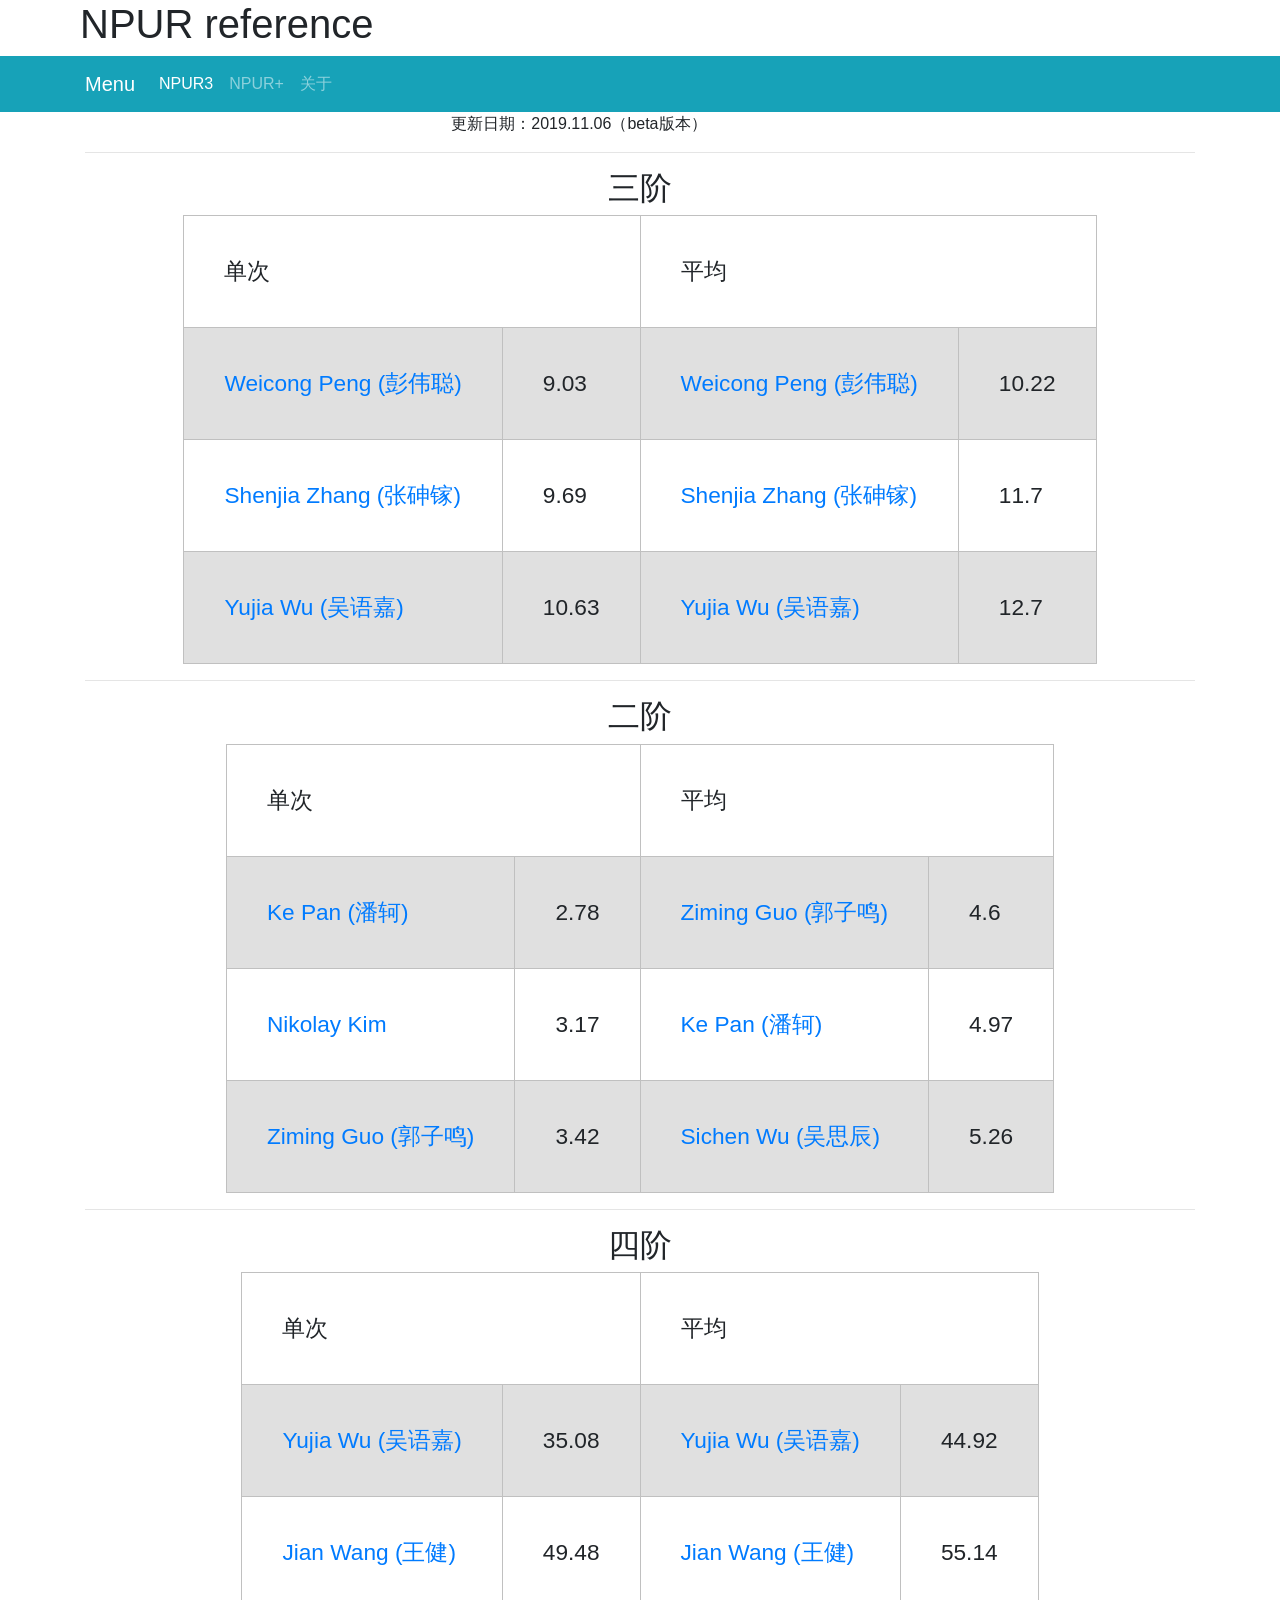
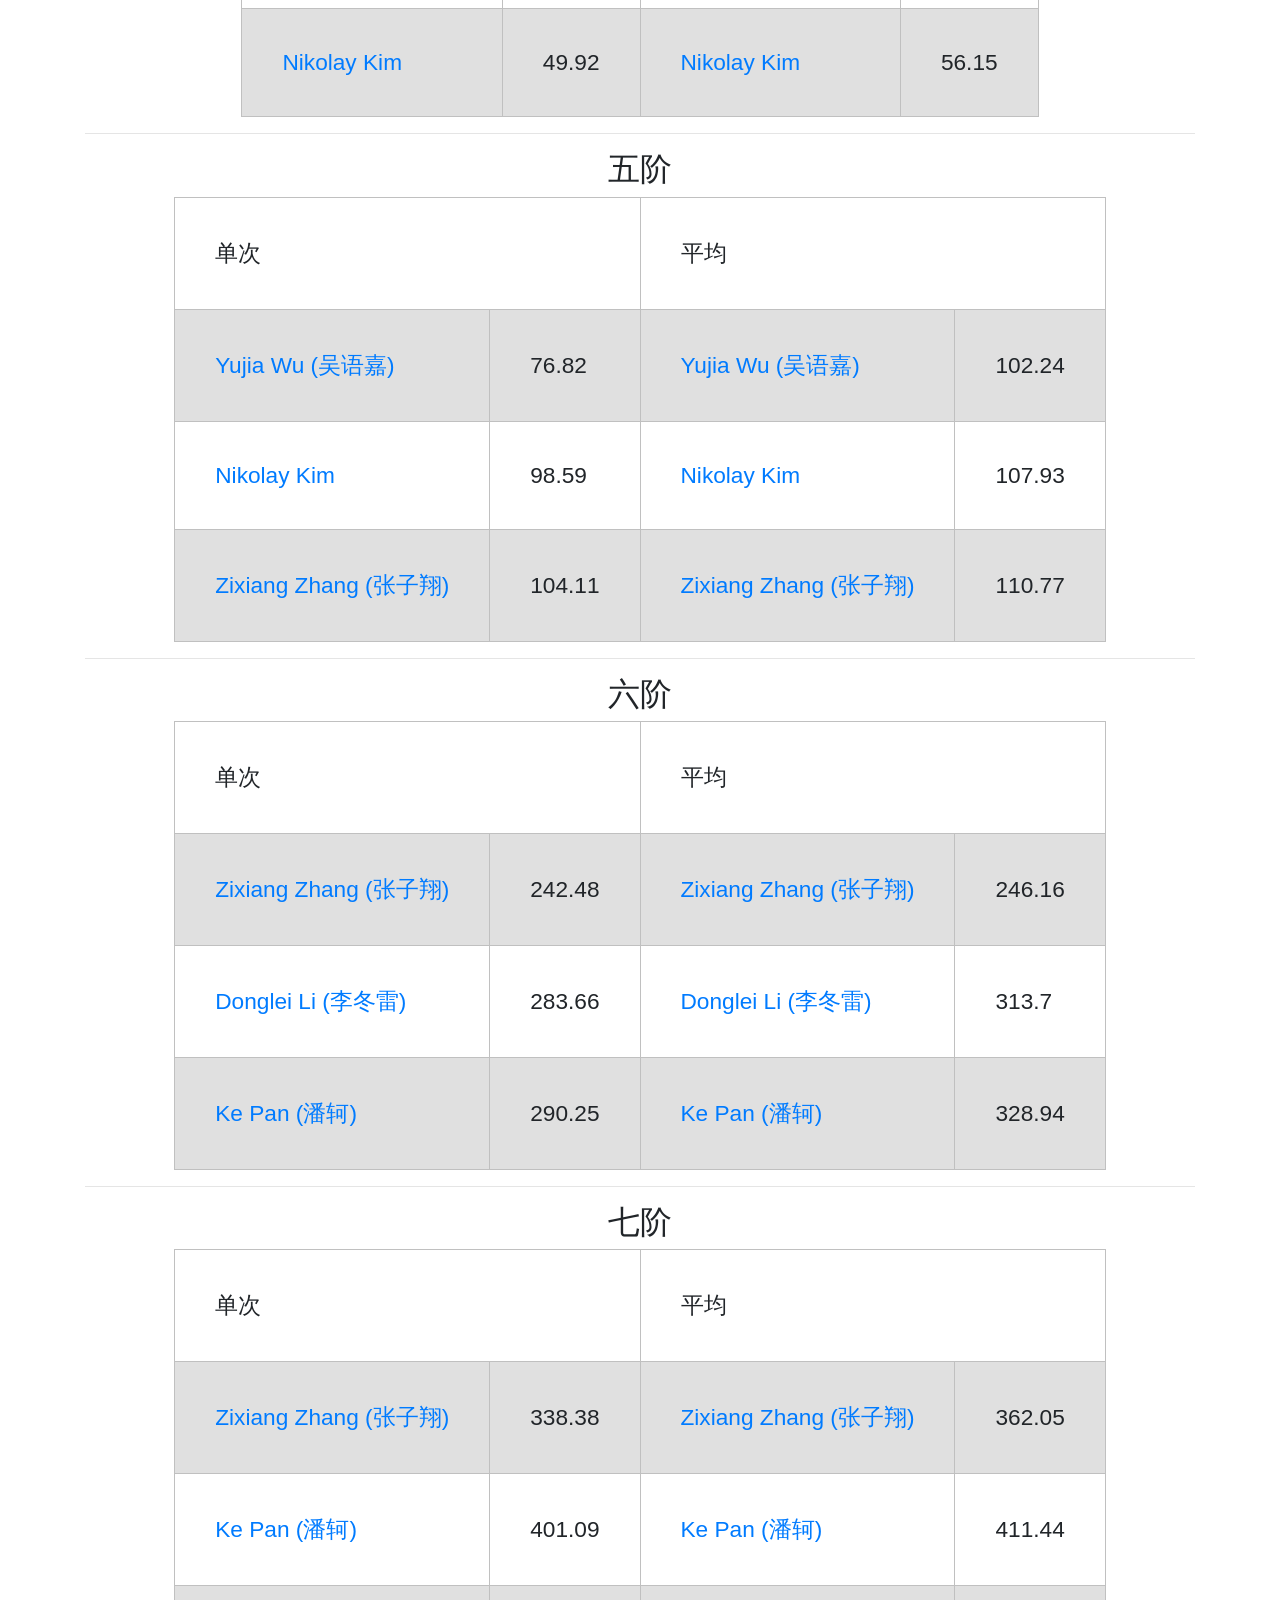
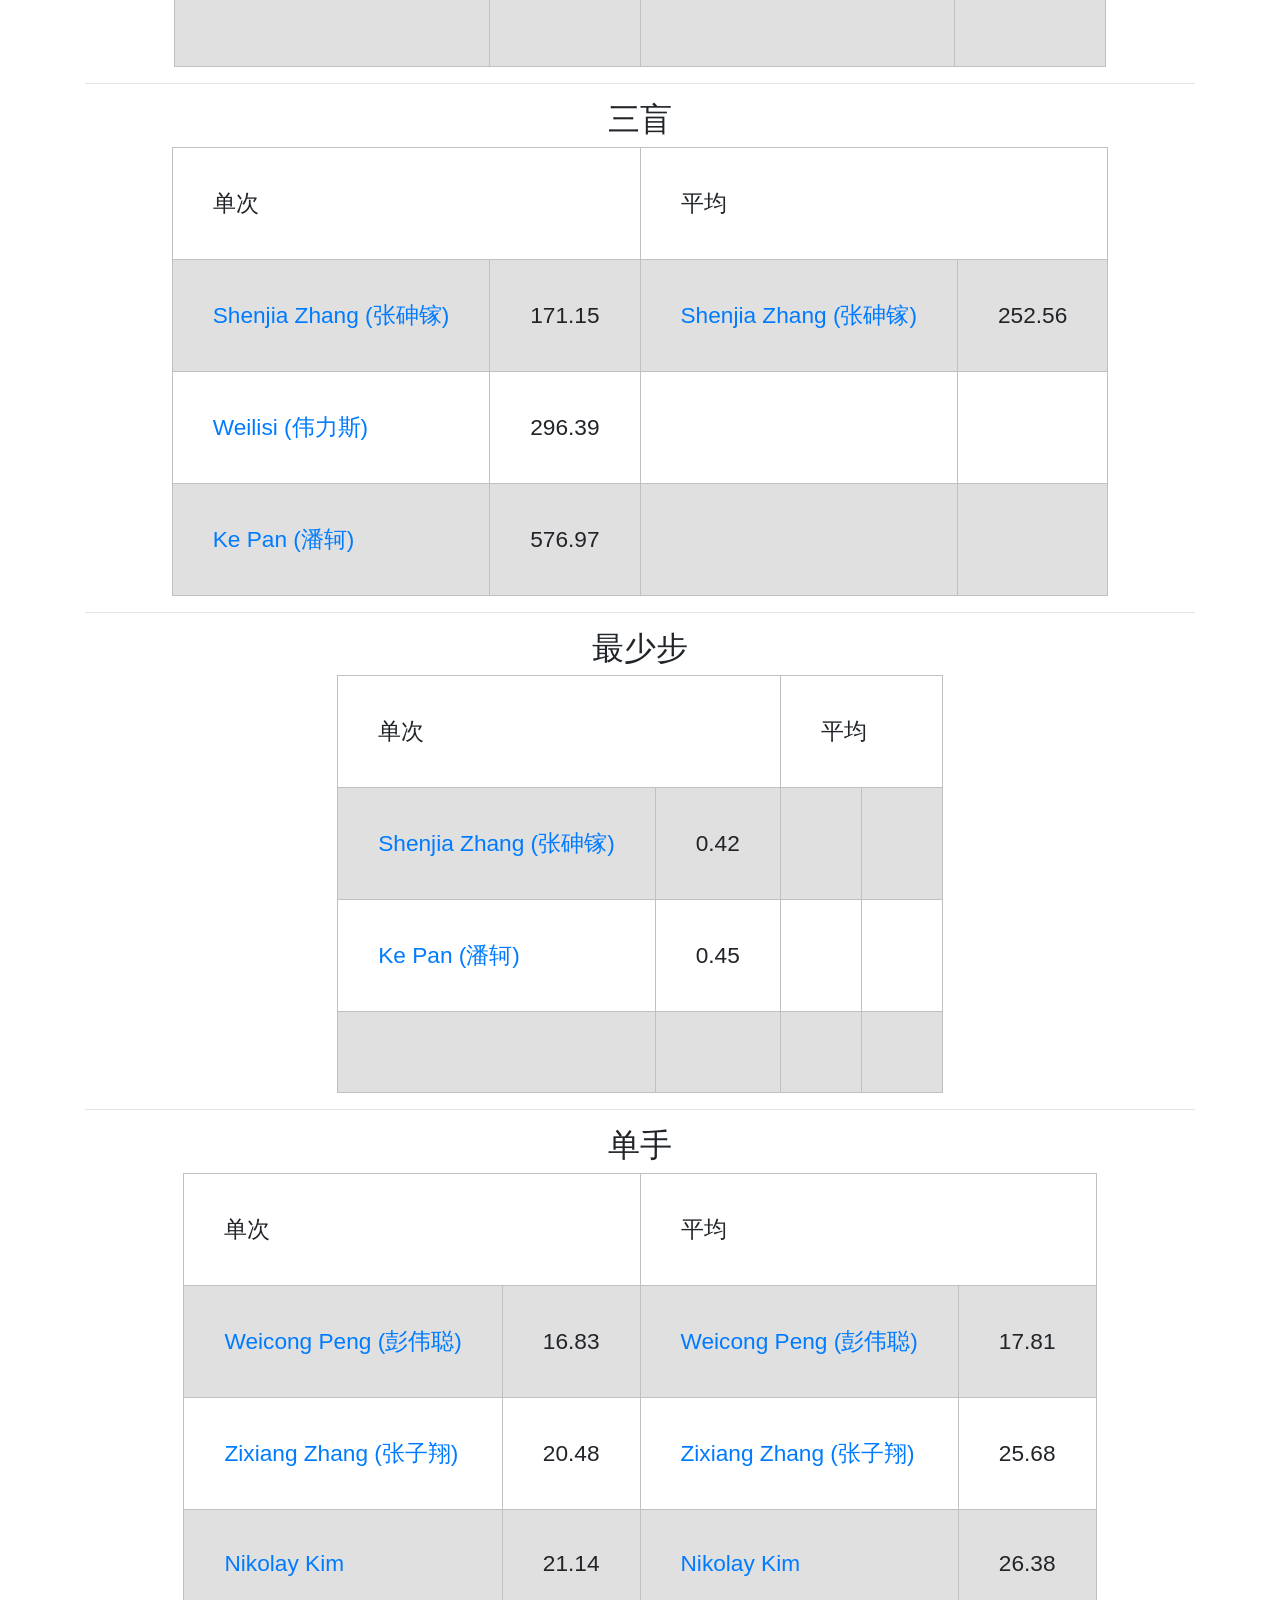
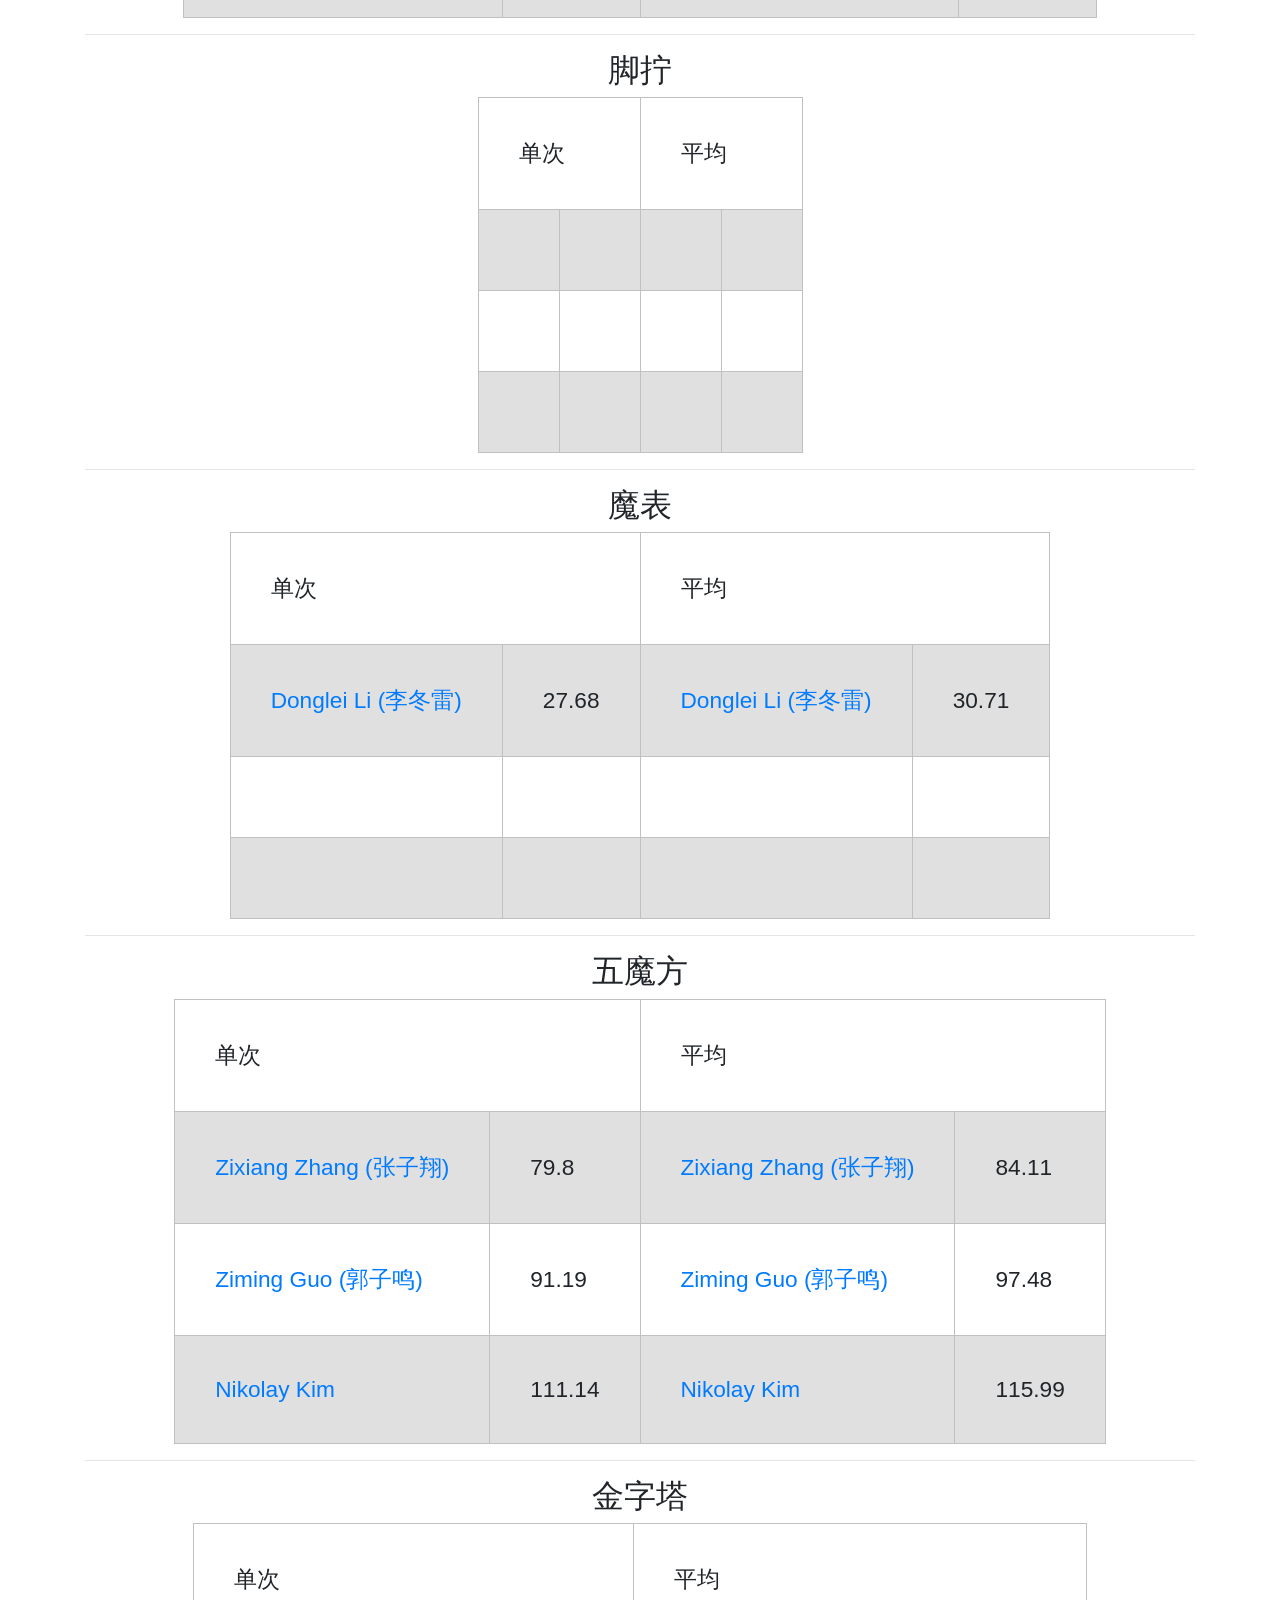
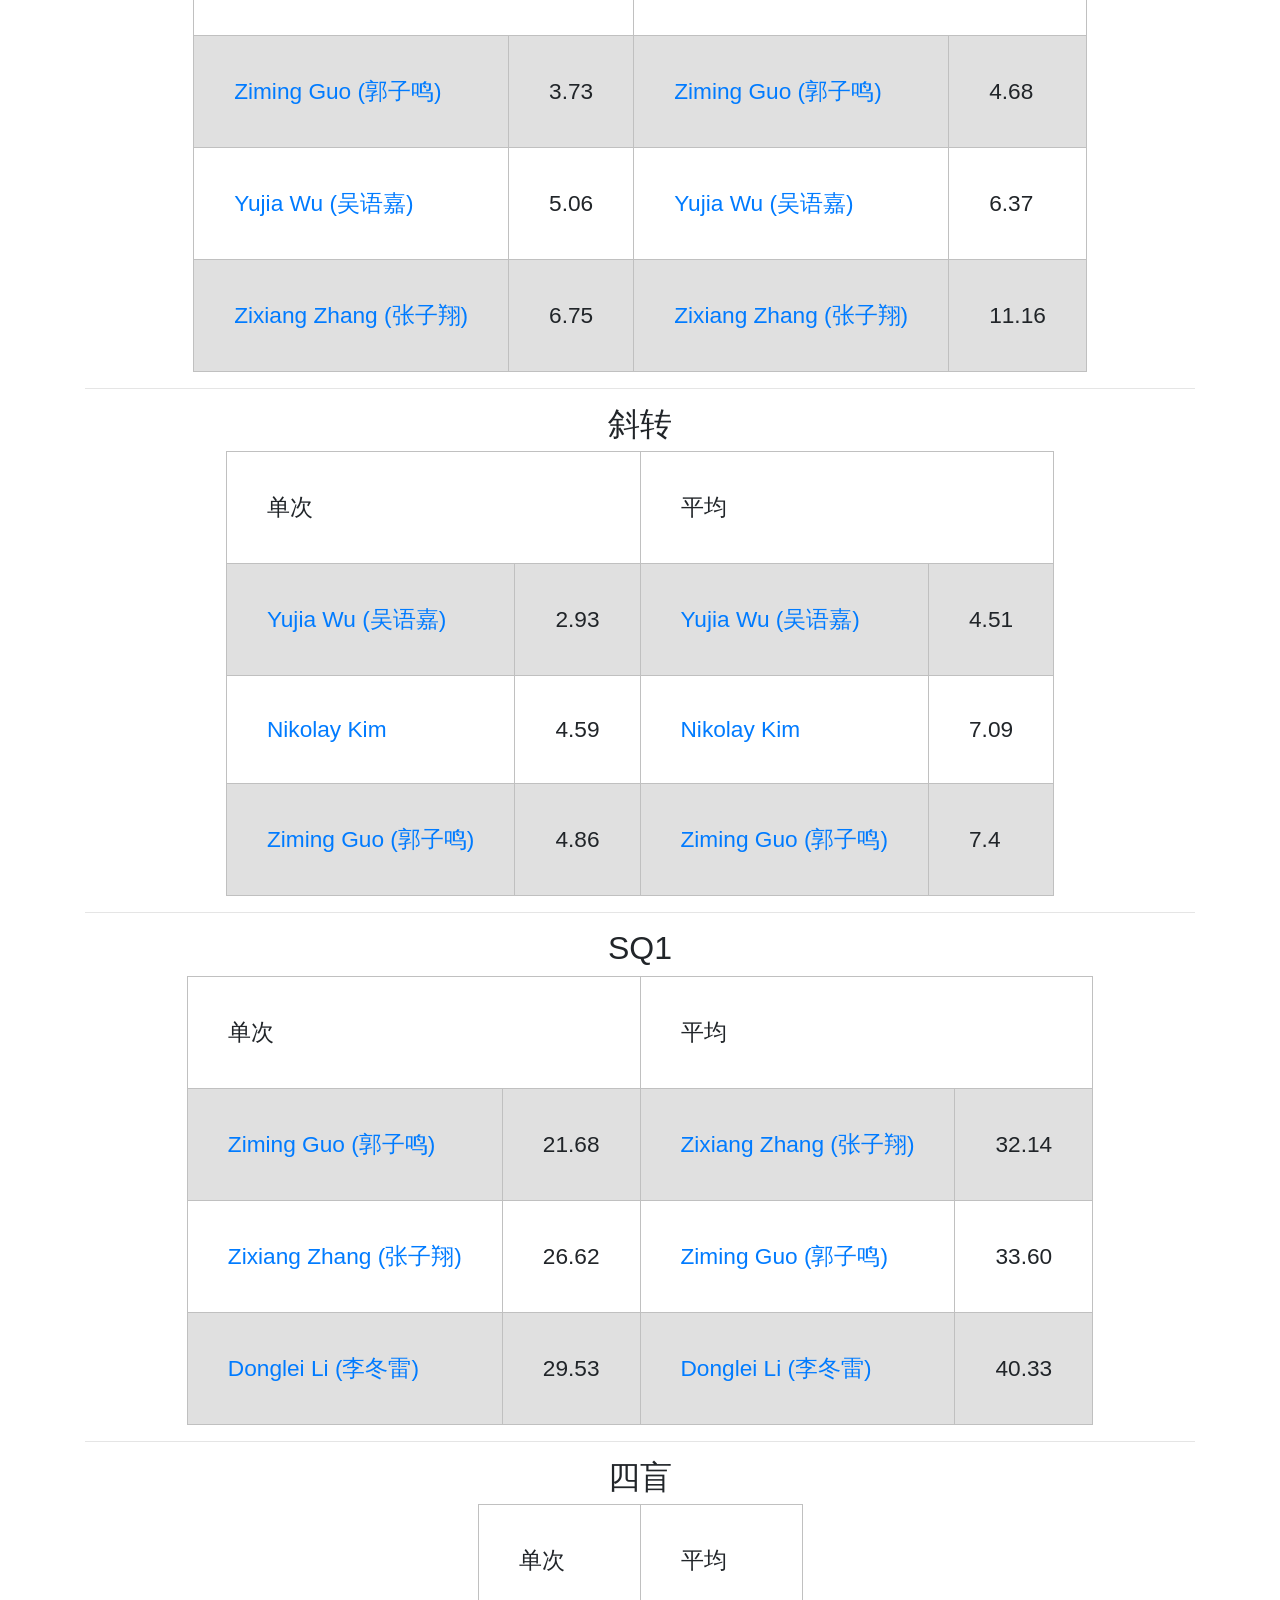
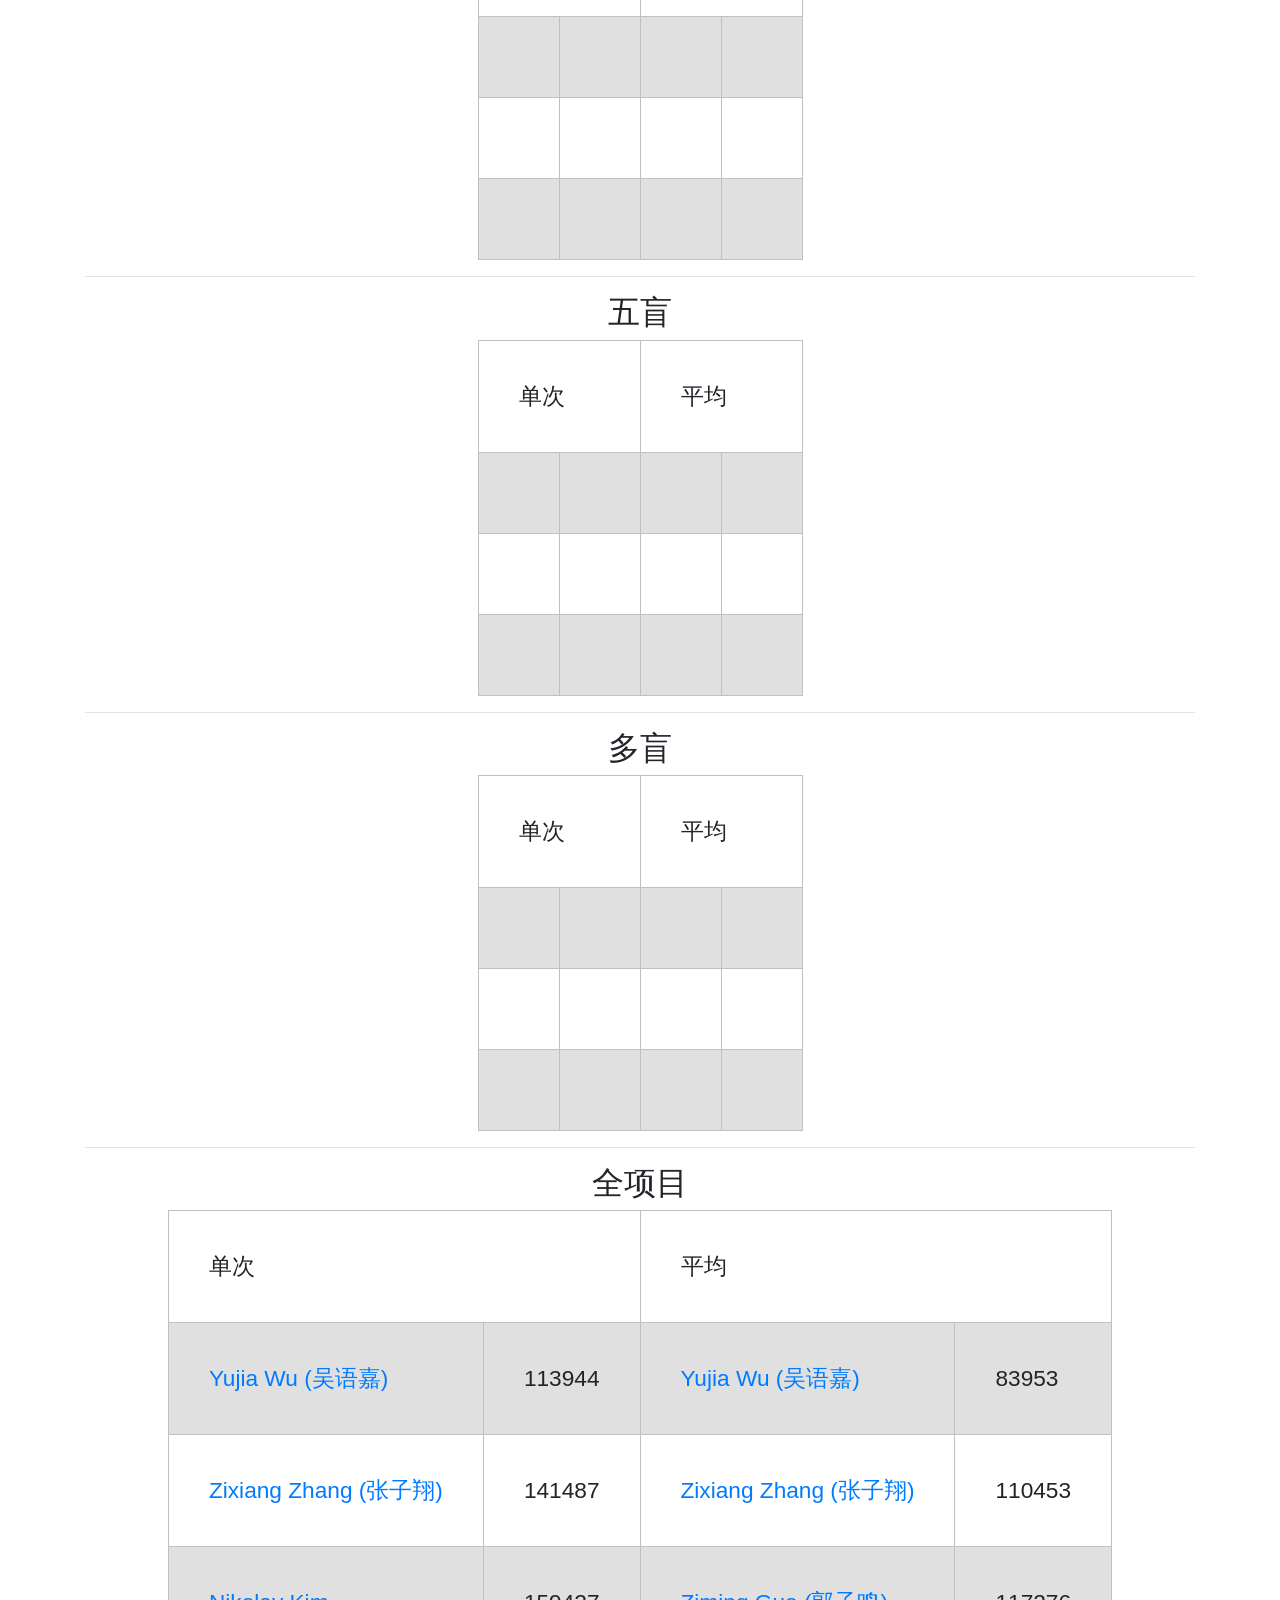
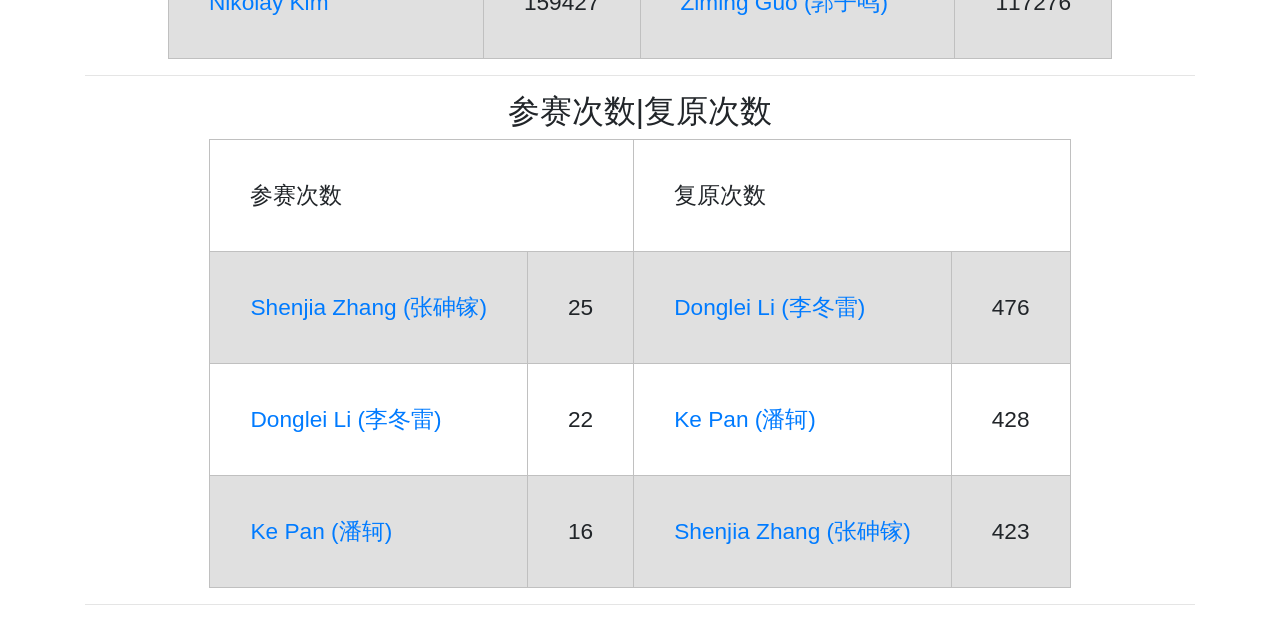
==== commit 3bb1602e: "add 李冬雷" ====
--- a/index.html
+++ b/index.html
@@ -3,20 +3,20 @@
 <hr><nav><h2>二阶</h2></nav><table border="1" class="dataframe mystyle">                <tr>                    <td colspan="2">单次</td>                    <td colspan="2">平均</td>                </tr>                <tr>                    <td><a href="https://cubingchina.com/results/person/2010PANK01">Ke Pan (潘轲)</a></td>                    <td>2.78</td>                    <td><a href="https://cubingchina.com/results/person/2017GUOZ01">Ziming Guo (郭子鸣)</a></td>                    <td>4.6</td>                </tr>                <tr>                    <td><a href="https://cubingchina.com/results/person/2017KIMN03">Nikolay Kim</a></td>                    <td>3.17</td>                    <td><a href="https://cubingchina.com/results/person/2010PANK01">Ke Pan (潘轲)</a></td>                    <td>4.97</td>                </tr>                <tr>                    <td><a href="https://cubingchina.com/results/person/2017GUOZ01">Ziming Guo (郭子鸣)</a></td>                    <td>3.42</td>                    <td><a href="https://cubingchina.com/results/person/2018WUSI01">Sichen Wu (吴思辰)</a></td>                    <td>5.26</td>                </tr>            </table>
 <hr><nav><h2>四阶</h2></nav><table border="1" class="dataframe mystyle">                <tr>                    <td colspan="2">单次</td>                    <td colspan="2">平均</td>                </tr>                <tr>                    <td><a href="https://cubingchina.com/results/person/2016WUYU07">Yujia Wu (吴语嘉)</a></td>                    <td>35.08</td>                    <td><a href="https://cubingchina.com/results/person/2016WUYU07">Yujia Wu (吴语嘉)</a></td>                    <td>44.92</td>                </tr>                <tr>                    <td><a href="https://cubingchina.com/results/person/2013WANG07">Jian Wang (王健)</a></td>                    <td>49.48</td>                    <td><a href="https://cubingchina.com/results/person/2013WANG07">Jian Wang (王健)</a></td>                    <td>55.14</td>                </tr>                <tr>                    <td><a href="https://cubingchina.com/results/person/2017KIMN03">Nikolay Kim</a></td>                    <td>49.92</td>                    <td><a href="https://cubingchina.com/results/person/2017KIMN03">Nikolay Kim</a></td>                    <td>56.15</td>                </tr>            </table>
 <hr><nav><h2>五阶</h2></nav><table border="1" class="dataframe mystyle">                <tr>                    <td colspan="2">单次</td>                    <td colspan="2">平均</td>                </tr>                <tr>                    <td><a href="https://cubingchina.com/results/person/2016WUYU07">Yujia Wu (吴语嘉)</a></td>                    <td>76.82</td>                    <td><a href="https://cubingchina.com/results/person/2016WUYU07">Yujia Wu (吴语嘉)</a></td>                    <td>102.24</td>                </tr>                <tr>                    <td><a href="https://cubingchina.com/results/person/2017KIMN03">Nikolay Kim</a></td>                    <td>98.59</td>                    <td><a href="https://cubingchina.com/results/person/2017KIMN03">Nikolay Kim</a></td>                    <td>107.93</td>                </tr>                <tr>                    <td><a href="https://cubingchina.com/results/person/2017ZHAZ16">Zixiang Zhang (张子翔)</a></td>                    <td>104.11</td>                    <td><a href="https://cubingchina.com/results/person/2017ZHAZ16">Zixiang Zhang (张子翔)</a></td>                    <td>110.77</td>                </tr>            </table>
-<hr><nav><h2>六阶</h2></nav><table border="1" class="dataframe mystyle">                <tr>                    <td colspan="2">单次</td>                    <td colspan="2">平均</td>                </tr>                <tr>                    <td><a href="https://cubingchina.com/results/person/2017ZHAZ16">Zixiang Zhang (张子翔)</a></td>                    <td>242.48</td>                    <td><a href="https://cubingchina.com/results/person/2017ZHAZ16">Zixiang Zhang (张子翔)</a></td>                    <td>246.16</td>                </tr>                <tr>                    <td><a href="https://cubingchina.com/results/person/2010PANK01">Ke Pan (潘轲)</a></td>                    <td>290.25</td>                    <td><a href="https://cubingchina.com/results/person/2010PANK01">Ke Pan (潘轲)</a></td>                    <td>328.94</td>                </tr>                <tr>                    <td><a href="https://cubingchina.com/results/person/"></a></td>                    <td></td>                    <td><a href="https://cubingchina.com/results/person/"></a></td>                    <td></td>                </tr>            </table>
+<hr><nav><h2>六阶</h2></nav><table border="1" class="dataframe mystyle">                <tr>                    <td colspan="2">单次</td>                    <td colspan="2">平均</td>                </tr>                <tr>                    <td><a href="https://cubingchina.com/results/person/2017ZHAZ16">Zixiang Zhang (张子翔)</a></td>                    <td>242.48</td>                    <td><a href="https://cubingchina.com/results/person/2017ZHAZ16">Zixiang Zhang (张子翔)</a></td>                    <td>246.16</td>                </tr>                <tr>                    <td><a href="https://cubingchina.com/results/person/2009LIDO01">Donglei Li (李冬雷)</a></td>                    <td>283.66</td>                    <td><a href="https://cubingchina.com/results/person/2009LIDO01">Donglei Li (李冬雷)</a></td>                    <td>313.7</td>                </tr>                <tr>                    <td><a href="https://cubingchina.com/results/person/2010PANK01">Ke Pan (潘轲)</a></td>                    <td>290.25</td>                    <td><a href="https://cubingchina.com/results/person/2010PANK01">Ke Pan (潘轲)</a></td>                    <td>328.94</td>                </tr>            </table>
 <hr><nav><h2>七阶</h2></nav><table border="1" class="dataframe mystyle">                <tr>                    <td colspan="2">单次</td>                    <td colspan="2">平均</td>                </tr>                <tr>                    <td><a href="https://cubingchina.com/results/person/2017ZHAZ16">Zixiang Zhang (张子翔)</a></td>                    <td>338.38</td>                    <td><a href="https://cubingchina.com/results/person/2017ZHAZ16">Zixiang Zhang (张子翔)</a></td>                    <td>362.05</td>                </tr>                <tr>                    <td><a href="https://cubingchina.com/results/person/2010PANK01">Ke Pan (潘轲)</a></td>                    <td>401.09</td>                    <td><a href="https://cubingchina.com/results/person/2010PANK01">Ke Pan (潘轲)</a></td>                    <td>411.44</td>                </tr>                <tr>                    <td><a href="https://cubingchina.com/results/person/"></a></td>                    <td></td>                    <td><a href="https://cubingchina.com/results/person/"></a></td>                    <td></td>                </tr>            </table>
 <hr><nav><h2>三盲</h2></nav><table border="1" class="dataframe mystyle">                <tr>                    <td colspan="2">单次</td>                    <td colspan="2">平均</td>                </tr>                <tr>                    <td><a href="https://cubingchina.com/results/person/2007ZHAN03">Shenjia Zhang (张砷镓)</a></td>                    <td>171.15</td>                    <td><a href="https://cubingchina.com/results/person/2007ZHAN03">Shenjia Zhang (张砷镓)</a></td>                    <td>252.56</td>                </tr>                <tr>                    <td><a href="https://cubingchina.com/results/person/2010WEIL02">Weilisi (伟力斯)</a></td>                    <td>296.39</td>                    <td><a href="https://cubingchina.com/results/person/"></a></td>                    <td></td>                </tr>                <tr>                    <td><a href="https://cubingchina.com/results/person/2010PANK01">Ke Pan (潘轲)</a></td>                    <td>576.97</td>                    <td><a href="https://cubingchina.com/results/person/"></a></td>                    <td></td>                </tr>            </table>
 <hr><nav><h2>最少步</h2></nav><table border="1" class="dataframe mystyle">                <tr>                    <td colspan="2">单次</td>                    <td colspan="2">平均</td>                </tr>                <tr>                    <td><a href="https://cubingchina.com/results/person/2007ZHAN03">Shenjia Zhang (张砷镓)</a></td>                    <td>0.42</td>                    <td><a href="https://cubingchina.com/results/person/"></a></td>                    <td></td>                </tr>                <tr>                    <td><a href="https://cubingchina.com/results/person/2010PANK01">Ke Pan (潘轲)</a></td>                    <td>0.45</td>                    <td><a href="https://cubingchina.com/results/person/"></a></td>                    <td></td>                </tr>                <tr>                    <td><a href="https://cubingchina.com/results/person/"></a></td>                    <td></td>                    <td><a href="https://cubingchina.com/results/person/"></a></td>                    <td></td>                </tr>            </table>
 <hr><nav><h2>单手</h2></nav><table border="1" class="dataframe mystyle">                <tr>                    <td colspan="2">单次</td>                    <td colspan="2">平均</td>                </tr>                <tr>                    <td><a href="https://cubingchina.com/results/person/2015PENG05">Weicong Peng (彭伟聪)</a></td>                    <td>16.83</td>                    <td><a href="https://cubingchina.com/results/person/2015PENG05">Weicong Peng (彭伟聪)</a></td>                    <td>17.81</td>                </tr>                <tr>                    <td><a href="https://cubingchina.com/results/person/2017ZHAZ16">Zixiang Zhang (张子翔)</a></td>                    <td>20.48</td>                    <td><a href="https://cubingchina.com/results/person/2017ZHAZ16">Zixiang Zhang (张子翔)</a></td>                    <td>25.68</td>                </tr>                <tr>                    <td><a href="https://cubingchina.com/results/person/2017KIMN03">Nikolay Kim</a></td>                    <td>21.14</td>                    <td><a href="https://cubingchina.com/results/person/2017KIMN03">Nikolay Kim</a></td>                    <td>26.38</td>                </tr>            </table>
 <hr><nav><h2>脚拧</h2></nav><table border="1" class="dataframe mystyle">                <tr>                    <td colspan="2">单次</td>                    <td colspan="2">平均</td>                </tr>                <tr>                    <td><a href="https://cubingchina.com/results/person/"></a></td>                    <td></td>                    <td><a href="https://cubingchina.com/results/person/"></a></td>                    <td></td>                </tr>                <tr>                    <td><a href="https://cubingchina.com/results/person/"></a></td>                    <td></td>                    <td><a href="https://cubingchina.com/results/person/"></a></td>                    <td></td>                </tr>                <tr>                    <td><a href="https://cubingchina.com/results/person/"></a></td>                    <td></td>                    <td><a href="https://cubingchina.com/results/person/"></a></td>                    <td></td>                </tr>            </table>
-<hr><nav><h2>魔表</h2></nav><table border="1" class="dataframe mystyle">                <tr>                    <td colspan="2">单次</td>                    <td colspan="2">平均</td>                </tr>                <tr>                    <td><a href="https://cubingchina.com/results/person/"></a></td>                    <td></td>                    <td><a href="https://cubingchina.com/results/person/"></a></td>                    <td></td>                </tr>                <tr>                    <td><a href="https://cubingchina.com/results/person/"></a></td>                    <td></td>                    <td><a href="https://cubingchina.com/results/person/"></a></td>                    <td></td>                </tr>                <tr>                    <td><a href="https://cubingchina.com/results/person/"></a></td>                    <td></td>                    <td><a href="https://cubingchina.com/results/person/"></a></td>                    <td></td>                </tr>            </table>
+<hr><nav><h2>魔表</h2></nav><table border="1" class="dataframe mystyle">                <tr>                    <td colspan="2">单次</td>                    <td colspan="2">平均</td>                </tr>                <tr>                    <td><a href="https://cubingchina.com/results/person/2009LIDO01">Donglei Li (李冬雷)</a></td>                    <td>27.68</td>                    <td><a href="https://cubingchina.com/results/person/2009LIDO01">Donglei Li (李冬雷)</a></td>                    <td>30.71</td>                </tr>                <tr>                    <td><a href="https://cubingchina.com/results/person/"></a></td>                    <td></td>                    <td><a href="https://cubingchina.com/results/person/"></a></td>                    <td></td>                </tr>                <tr>                    <td><a href="https://cubingchina.com/results/person/"></a></td>                    <td></td>                    <td><a href="https://cubingchina.com/results/person/"></a></td>                    <td></td>                </tr>            </table>
 <hr><nav><h2>五魔方</h2></nav><table border="1" class="dataframe mystyle">                <tr>                    <td colspan="2">单次</td>                    <td colspan="2">平均</td>                </tr>                <tr>                    <td><a href="https://cubingchina.com/results/person/2017ZHAZ16">Zixiang Zhang (张子翔)</a></td>                    <td>79.8</td>                    <td><a href="https://cubingchina.com/results/person/2017ZHAZ16">Zixiang Zhang (张子翔)</a></td>                    <td>84.11</td>                </tr>                <tr>                    <td><a href="https://cubingchina.com/results/person/2017GUOZ01">Ziming Guo (郭子鸣)</a></td>                    <td>91.19</td>                    <td><a href="https://cubingchina.com/results/person/2017GUOZ01">Ziming Guo (郭子鸣)</a></td>                    <td>97.48</td>                </tr>                <tr>                    <td><a href="https://cubingchina.com/results/person/2017KIMN03">Nikolay Kim</a></td>                    <td>111.14</td>                    <td><a href="https://cubingchina.com/results/person/2017KIMN03">Nikolay Kim</a></td>                    <td>115.99</td>                </tr>            </table>
 <hr><nav><h2>金字塔</h2></nav><table border="1" class="dataframe mystyle">                <tr>                    <td colspan="2">单次</td>                    <td colspan="2">平均</td>                </tr>                <tr>                    <td><a href="https://cubingchina.com/results/person/2017GUOZ01">Ziming Guo (郭子鸣)</a></td>                    <td>3.73</td>                    <td><a href="https://cubingchina.com/results/person/2017GUOZ01">Ziming Guo (郭子鸣)</a></td>                    <td>4.68</td>                </tr>                <tr>                    <td><a href="https://cubingchina.com/results/person/2016WUYU07">Yujia Wu (吴语嘉)</a></td>                    <td>5.06</td>                    <td><a href="https://cubingchina.com/results/person/2016WUYU07">Yujia Wu (吴语嘉)</a></td>                    <td>6.37</td>                </tr>                <tr>                    <td><a href="https://cubingchina.com/results/person/2017ZHAZ16">Zixiang Zhang (张子翔)</a></td>                    <td>6.75</td>                    <td><a href="https://cubingchina.com/results/person/2017ZHAZ16">Zixiang Zhang (张子翔)</a></td>                    <td>11.16</td>                </tr>            </table>
 <hr><nav><h2>斜转</h2></nav><table border="1" class="dataframe mystyle">                <tr>                    <td colspan="2">单次</td>                    <td colspan="2">平均</td>                </tr>                <tr>                    <td><a href="https://cubingchina.com/results/person/2016WUYU07">Yujia Wu (吴语嘉)</a></td>                    <td>2.93</td>                    <td><a href="https://cubingchina.com/results/person/2016WUYU07">Yujia Wu (吴语嘉)</a></td>                    <td>4.51</td>                </tr>                <tr>                    <td><a href="https://cubingchina.com/results/person/2017KIMN03">Nikolay Kim</a></td>                    <td>4.59</td>                    <td><a href="https://cubingchina.com/results/person/2017KIMN03">Nikolay Kim</a></td>                    <td>7.09</td>                </tr>                <tr>                    <td><a href="https://cubingchina.com/results/person/2017GUOZ01">Ziming Guo (郭子鸣)</a></td>                    <td>4.86</td>                    <td><a href="https://cubingchina.com/results/person/2017GUOZ01">Ziming Guo (郭子鸣)</a></td>                    <td>7.4</td>                </tr>            </table>
-<hr><nav><h2>SQ1</h2></nav><table border="1" class="dataframe mystyle">                <tr>                    <td colspan="2">单次</td>                    <td colspan="2">平均</td>                </tr>                <tr>                    <td><a href="https://cubingchina.com/results/person/2017GUOZ01">Ziming Guo (郭子鸣)</a></td>                    <td>21.68</td>                    <td><a href="https://cubingchina.com/results/person/2017ZHAZ16">Zixiang Zhang (张子翔)</a></td>                    <td>32.14</td>                </tr>                <tr>                    <td><a href="https://cubingchina.com/results/person/2017ZHAZ16">Zixiang Zhang (张子翔)</a></td>                    <td>26.62</td>                    <td><a href="https://cubingchina.com/results/person/2017GUOZ01">Ziming Guo (郭子鸣)</a></td>                    <td>33.60</td>                </tr>                <tr>                    <td><a href="https://cubingchina.com/results/person/2017KIMN03">Nikolay Kim</a></td>                    <td>49.08</td>                    <td><a href="https://cubingchina.com/results/person/2017KIMN03">Nikolay Kim</a></td>                    <td>96.03</td>                </tr>            </table>
+<hr><nav><h2>SQ1</h2></nav><table border="1" class="dataframe mystyle">                <tr>                    <td colspan="2">单次</td>                    <td colspan="2">平均</td>                </tr>                <tr>                    <td><a href="https://cubingchina.com/results/person/2017GUOZ01">Ziming Guo (郭子鸣)</a></td>                    <td>21.68</td>                    <td><a href="https://cubingchina.com/results/person/2017ZHAZ16">Zixiang Zhang (张子翔)</a></td>                    <td>32.14</td>                </tr>                <tr>                    <td><a href="https://cubingchina.com/results/person/2017ZHAZ16">Zixiang Zhang (张子翔)</a></td>                    <td>26.62</td>                    <td><a href="https://cubingchina.com/results/person/2017GUOZ01">Ziming Guo (郭子鸣)</a></td>                    <td>33.60</td>                </tr>                <tr>                    <td><a href="https://cubingchina.com/results/person/2009LIDO01">Donglei Li (李冬雷)</a></td>                    <td>29.53</td>                    <td><a href="https://cubingchina.com/results/person/2009LIDO01">Donglei Li (李冬雷)</a></td>                    <td>40.33</td>                </tr>            </table>
 <hr><nav><h2>四盲</h2></nav><table border="1" class="dataframe mystyle">                <tr>                    <td colspan="2">单次</td>                    <td colspan="2">平均</td>                </tr>                <tr>                    <td><a href="https://cubingchina.com/results/person/"></a></td>                    <td></td>                    <td><a href="https://cubingchina.com/results/person/"></a></td>                    <td></td>                </tr>                <tr>                    <td><a href="https://cubingchina.com/results/person/"></a></td>                    <td></td>                    <td><a href="https://cubingchina.com/results/person/"></a></td>                    <td></td>                </tr>                <tr>                    <td><a href="https://cubingchina.com/results/person/"></a></td>                    <td></td>                    <td><a href="https://cubingchina.com/results/person/"></a></td>                    <td></td>                </tr>            </table>
 <hr><nav><h2>五盲</h2></nav><table border="1" class="dataframe mystyle">                <tr>                    <td colspan="2">单次</td>                    <td colspan="2">平均</td>                </tr>                <tr>                    <td><a href="https://cubingchina.com/results/person/"></a></td>                    <td></td>                    <td><a href="https://cubingchina.com/results/person/"></a></td>                    <td></td>                </tr>                <tr>                    <td><a href="https://cubingchina.com/results/person/"></a></td>                    <td></td>                    <td><a href="https://cubingchina.com/results/person/"></a></td>                    <td></td>                </tr>                <tr>                    <td><a href="https://cubingchina.com/results/person/"></a></td>                    <td></td>                    <td><a href="https://cubingchina.com/results/person/"></a></td>                    <td></td>                </tr>            </table>
 <hr><nav><h2>多盲</h2></nav><table border="1" class="dataframe mystyle">                <tr>                    <td colspan="2">单次</td>                    <td colspan="2">平均</td>                </tr>                <tr>                    <td><a href="https://cubingchina.com/results/person/"></a></td>                    <td></td>                    <td><a href="https://cubingchina.com/results/person/"></a></td>                    <td></td>                </tr>                <tr>                    <td><a href="https://cubingchina.com/results/person/"></a></td>                    <td></td>                    <td><a href="https://cubingchina.com/results/person/"></a></td>                    <td></td>                </tr>                <tr>                    <td><a href="https://cubingchina.com/results/person/"></a></td>                    <td></td>                    <td><a href="https://cubingchina.com/results/person/"></a></td>                    <td></td>                </tr>            </table>
 <hr><nav><h2>全项目</h2></nav><table border="1" class="dataframe mystyle">                <tr>                    <td colspan="2">单次</td>                    <td colspan="2">平均</td>                </tr>                <tr>                    <td><a href="https://cubingchina.com/results/person/2016WUYU07">Yujia Wu (吴语嘉)</a></td>                    <td>113944</td>                    <td><a href="https://cubingchina.com/results/person/2016WUYU07">Yujia Wu (吴语嘉)</a></td>                    <td>83953</td>                </tr>                <tr>                    <td><a href="https://cubingchina.com/results/person/2017ZHAZ16">Zixiang Zhang (张子翔)</a></td>                    <td>141487</td>                    <td><a href="https://cubingchina.com/results/person/2017ZHAZ16">Zixiang Zhang (张子翔)</a></td>                    <td>110453</td>                </tr>                <tr>                    <td><a href="https://cubingchina.com/results/person/2017KIMN03">Nikolay Kim</a></td>                    <td>159427</td>                    <td><a href="https://cubingchina.com/results/person/2017GUOZ01">Ziming Guo (郭子鸣)</a></td>                    <td>117276</td>                </tr>            </table>
-<hr><nav><h2>参赛次数|复原次数</h2></nav><table border="1" class="dataframe mystyle">                <tr>                    <td colspan="2">参赛次数</td>                    <td colspan="2">复原次数</td>                </tr>                <tr>                    <td><a href="https://cubingchina.com/results/person/2007ZHAN03">Shenjia Zhang (张砷镓)</a></td>                    <td>25</td>                    <td><a href="https://cubingchina.com/results/person/2010PANK01">Ke Pan (潘轲)</a></td>                    <td>428</td>                </tr>                <tr>                    <td><a href="https://cubingchina.com/results/person/2010PANK01">Ke Pan (潘轲)</a></td>                    <td>16</td>                    <td><a href="https://cubingchina.com/results/person/2007ZHAN03">Shenjia Zhang (张砷镓)</a></td>                    <td>423</td>                </tr>                <tr>                    <td><a href="https://cubingchina.com/results/person/2017GUOZ01">Ziming Guo (郭子鸣)</a></td>                    <td>8</td>                    <td><a href="https://cubingchina.com/results/person/2017ZHAZ16">Zixiang Zhang (张子翔)</a></td>                    <td>241</td>                </tr>            </table>
+<hr><nav><h2>参赛次数|复原次数</h2></nav><table border="1" class="dataframe mystyle">                <tr>                    <td colspan="2">参赛次数</td>                    <td colspan="2">复原次数</td>                </tr>                <tr>                    <td><a href="https://cubingchina.com/results/person/2007ZHAN03">Shenjia Zhang (张砷镓)</a></td>                    <td>25</td>                    <td><a href="https://cubingchina.com/results/person/2009LIDO01">Donglei Li (李冬雷)</a></td>                    <td>476</td>                </tr>                <tr>                    <td><a href="https://cubingchina.com/results/person/2009LIDO01">Donglei Li (李冬雷)</a></td>                    <td>22</td>                    <td><a href="https://cubingchina.com/results/person/2010PANK01">Ke Pan (潘轲)</a></td>                    <td>428</td>                </tr>                <tr>                    <td><a href="https://cubingchina.com/results/person/2010PANK01">Ke Pan (潘轲)</a></td>                    <td>16</td>                    <td><a href="https://cubingchina.com/results/person/2007ZHAN03">Shenjia Zhang (张砷镓)</a></td>                    <td>423</td>                </tr>            </table>
             <hr>        </center>    </div></body></html>
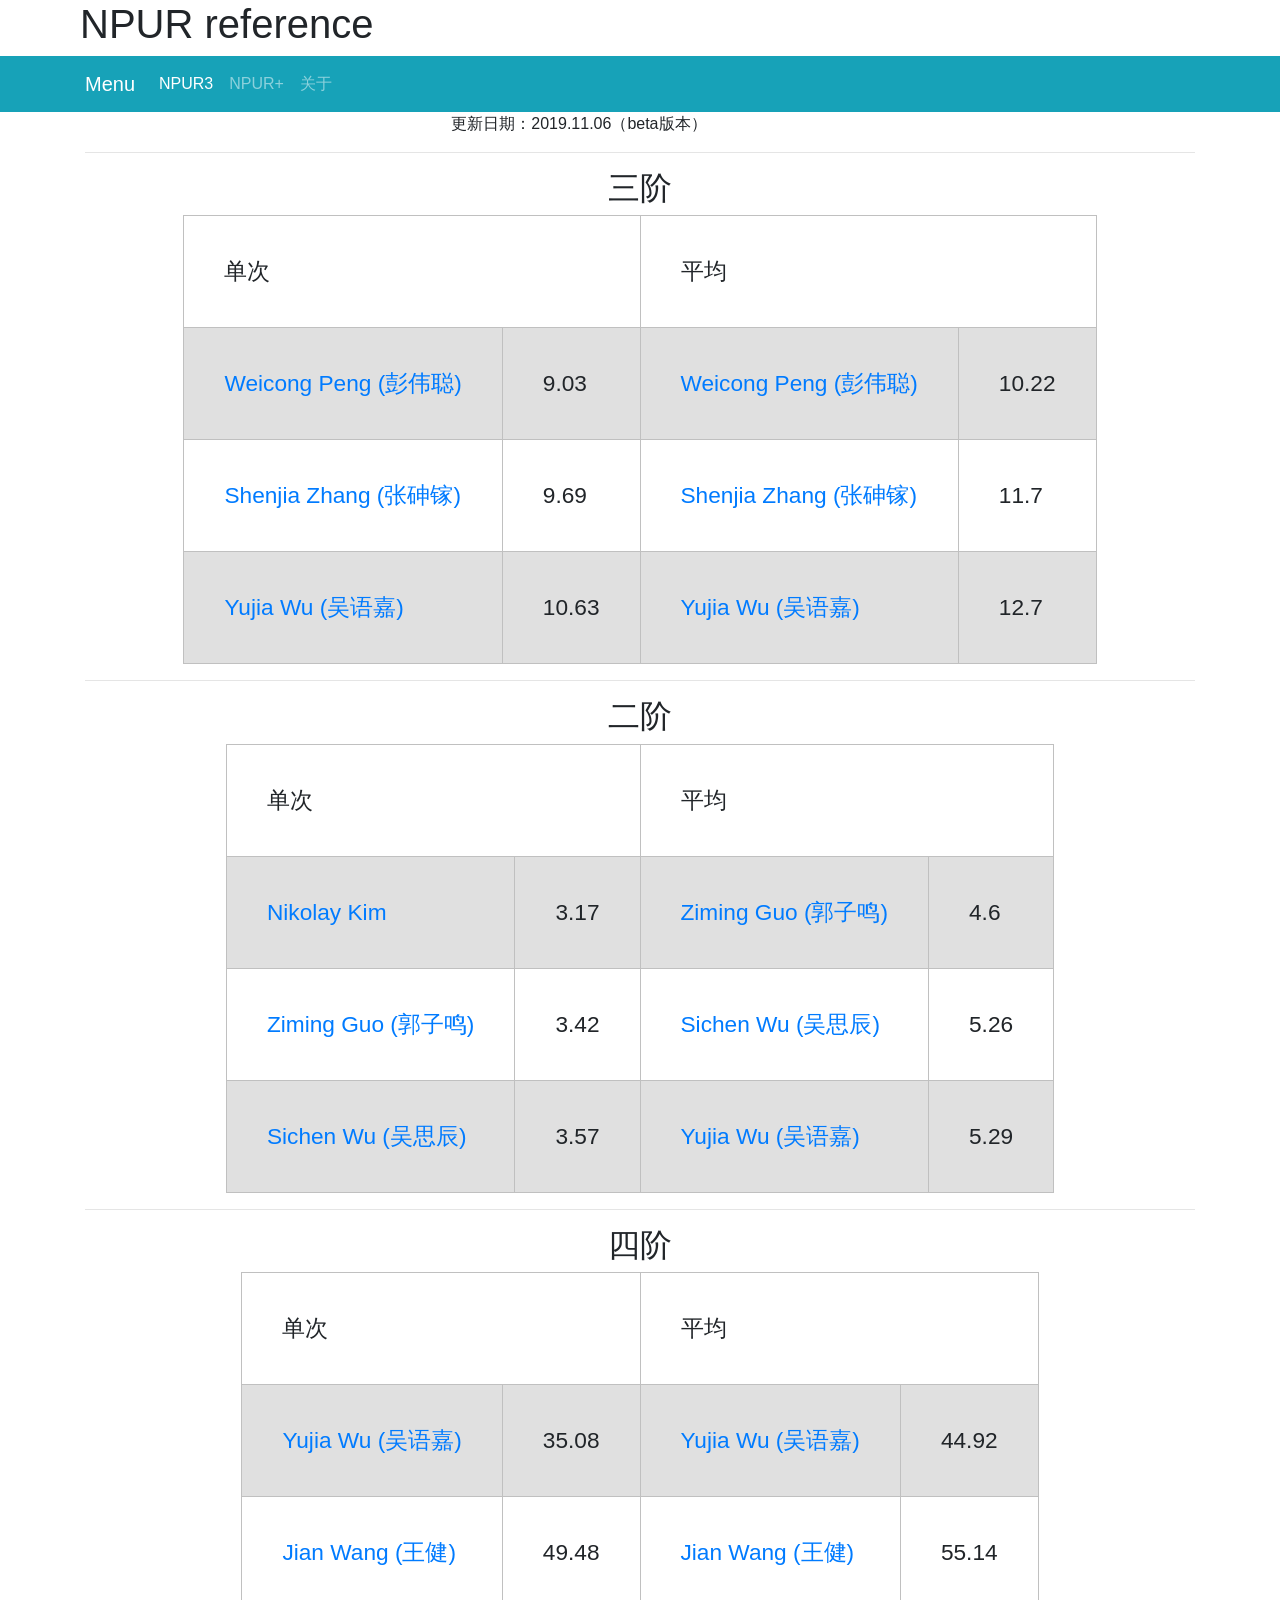
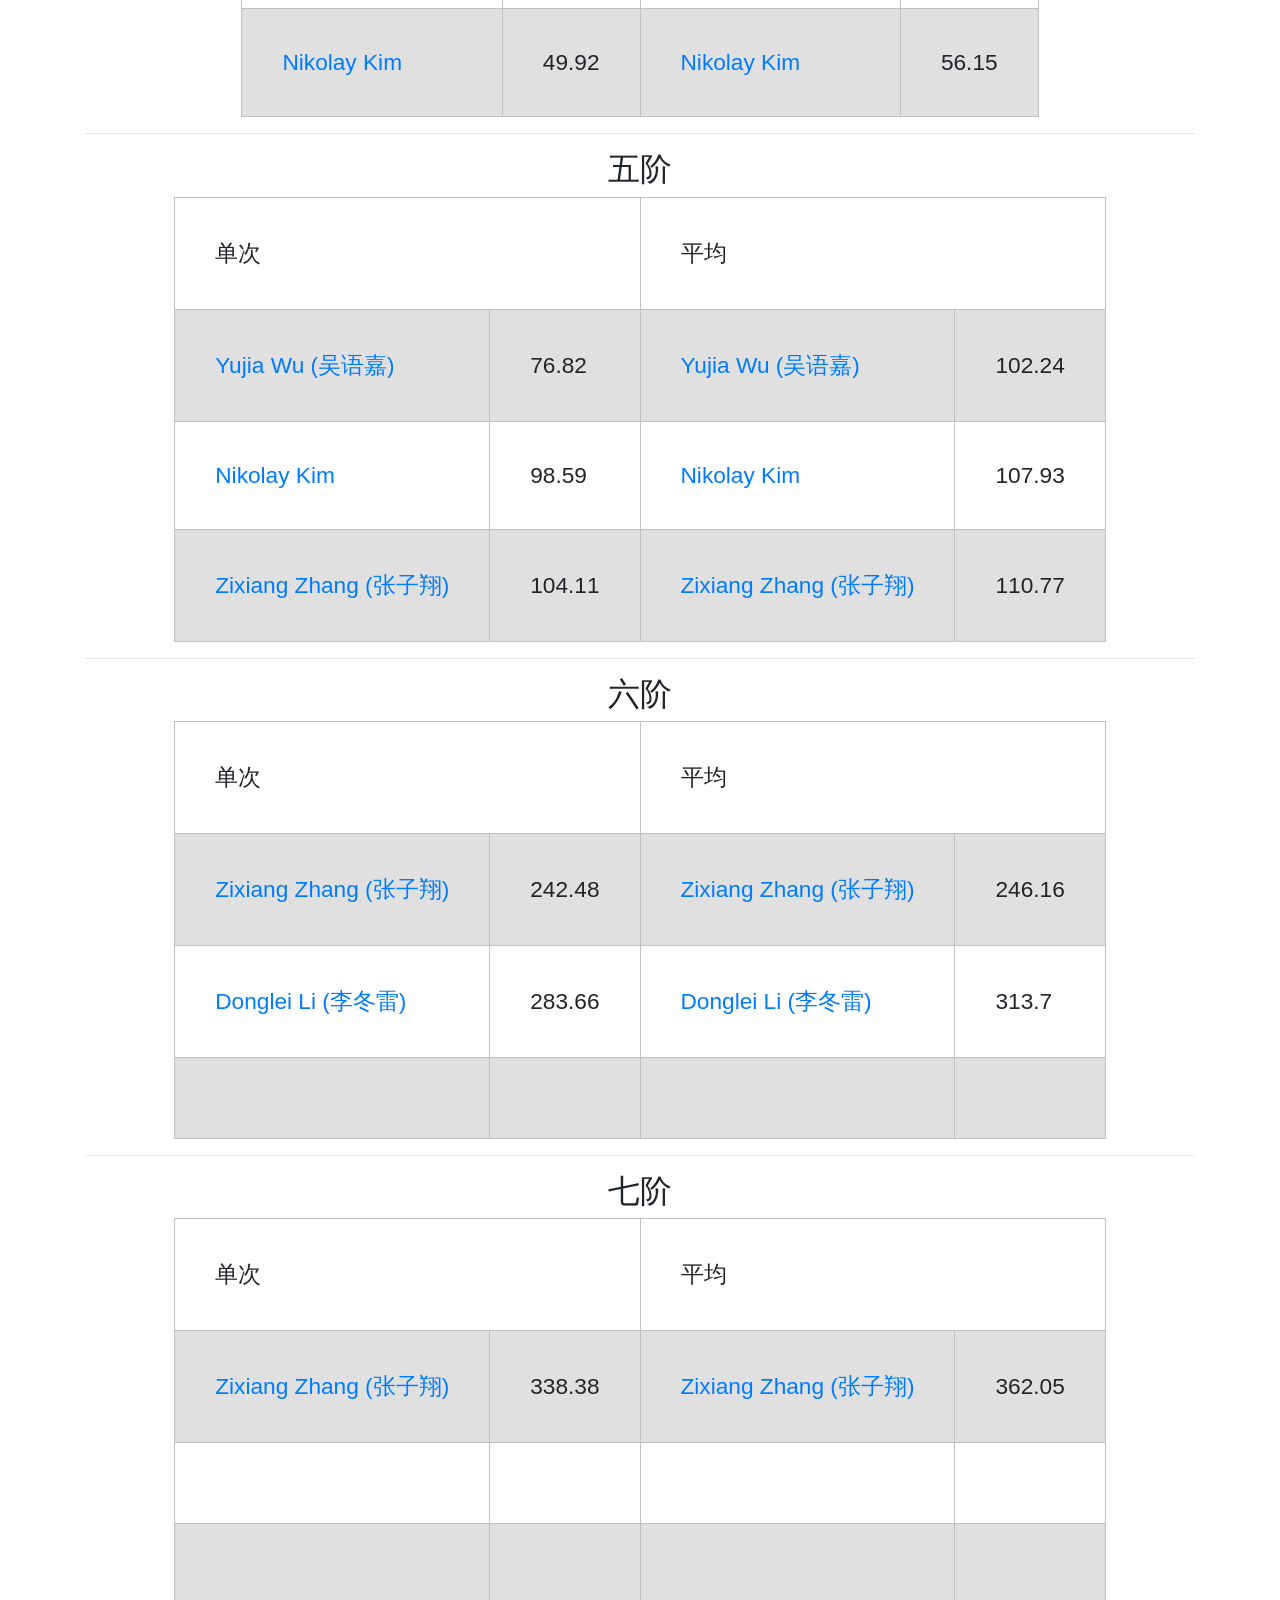
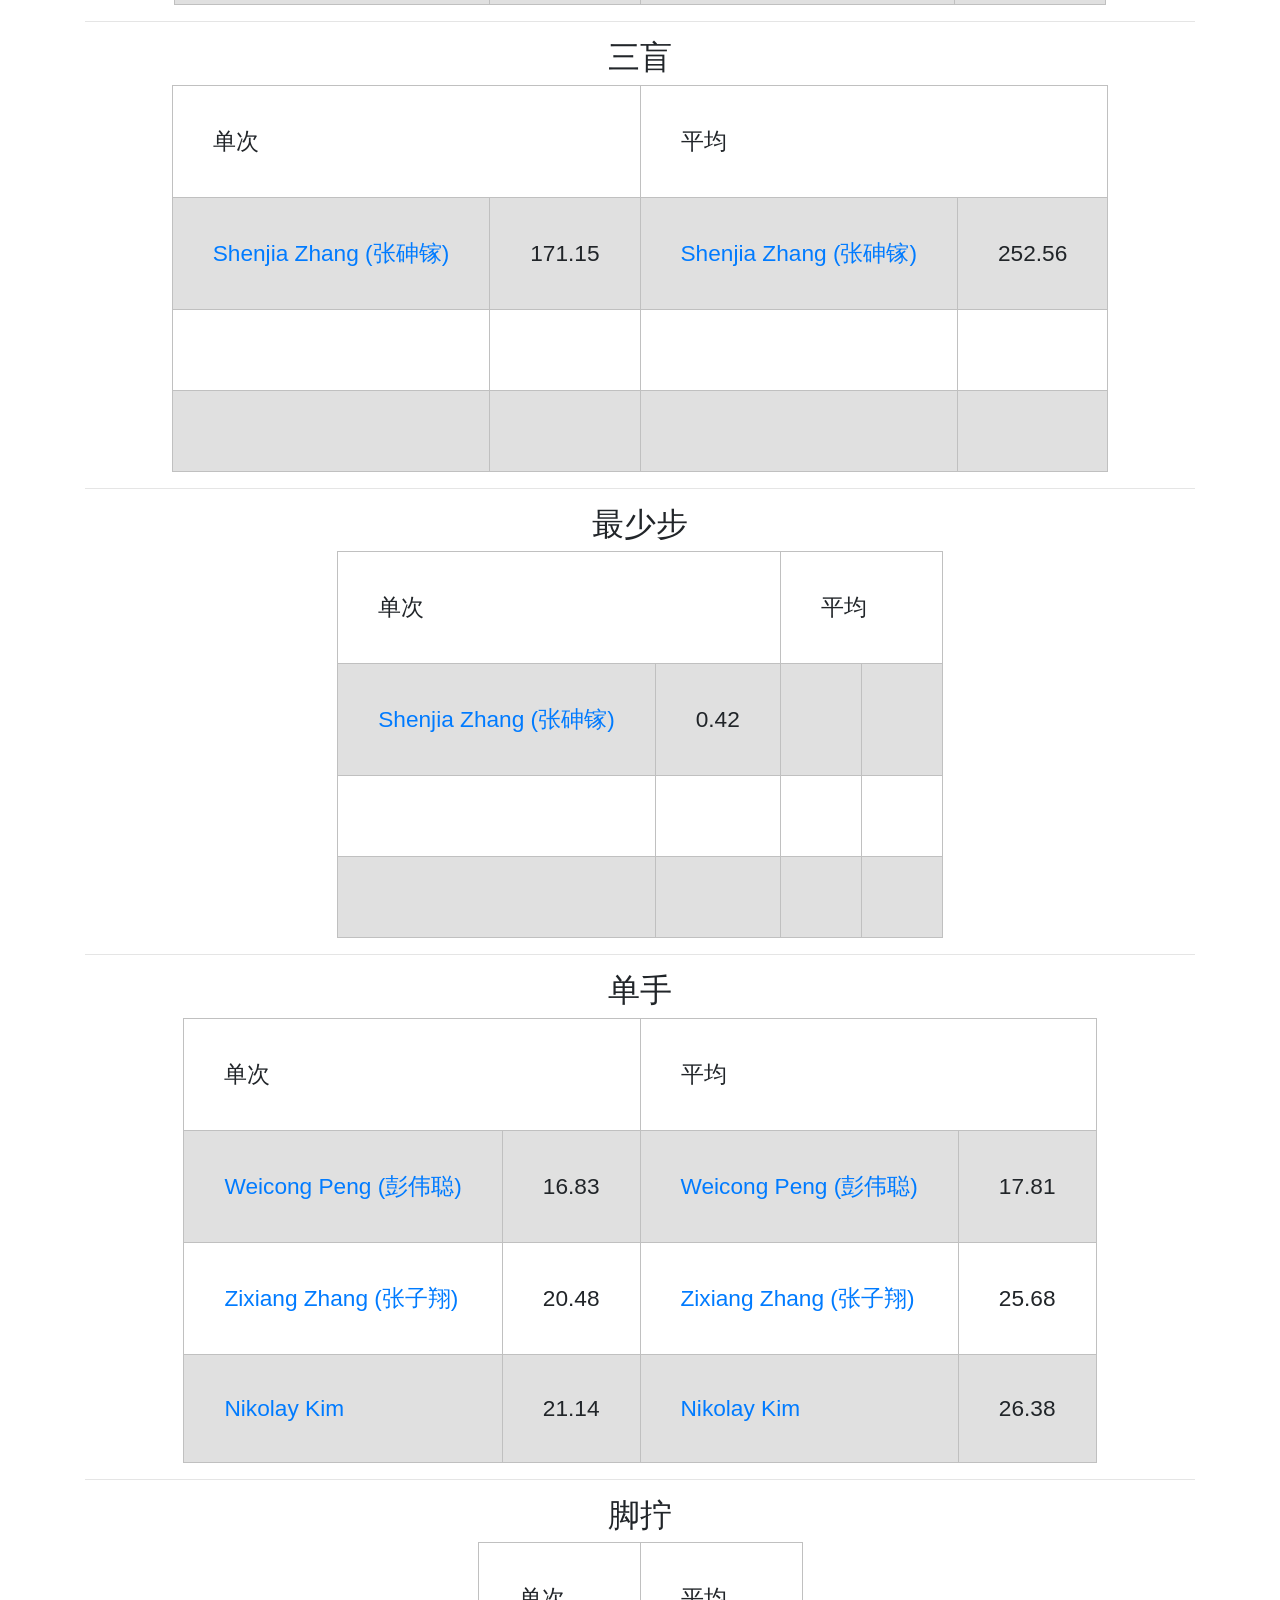
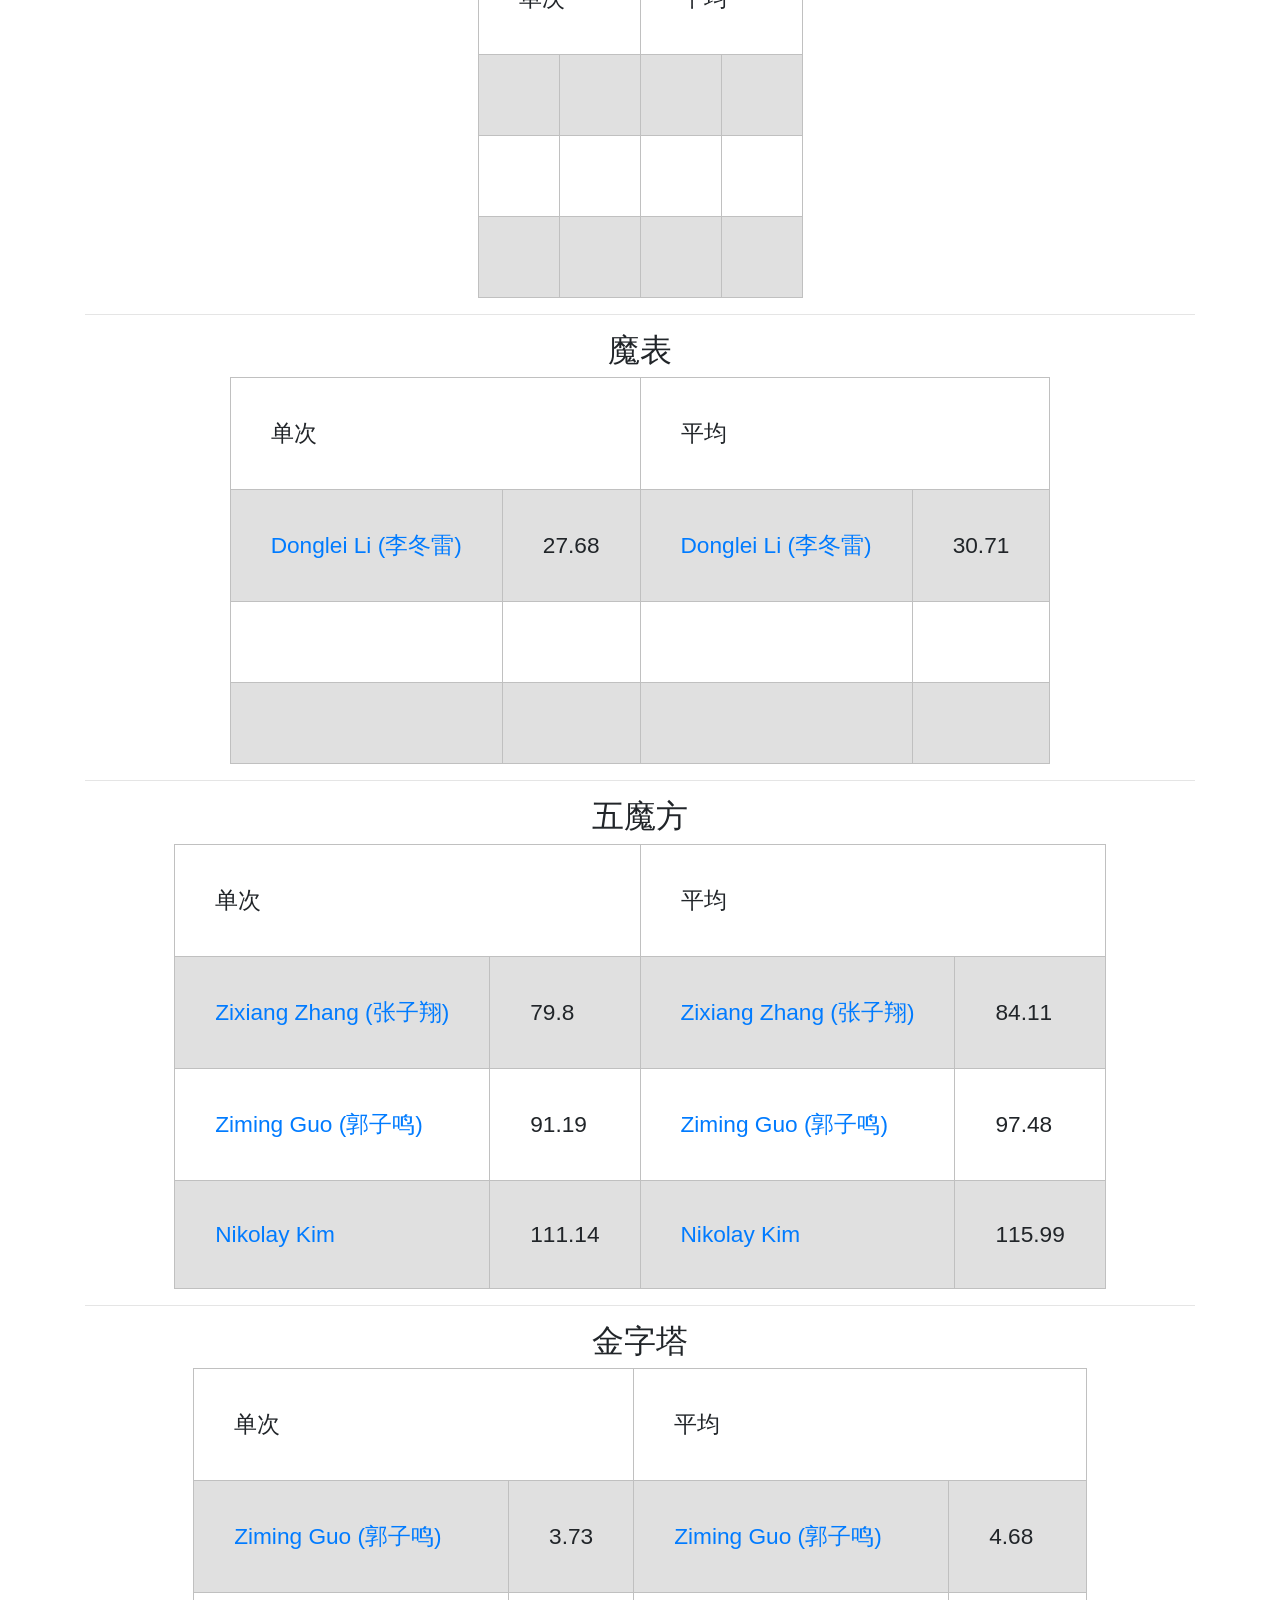
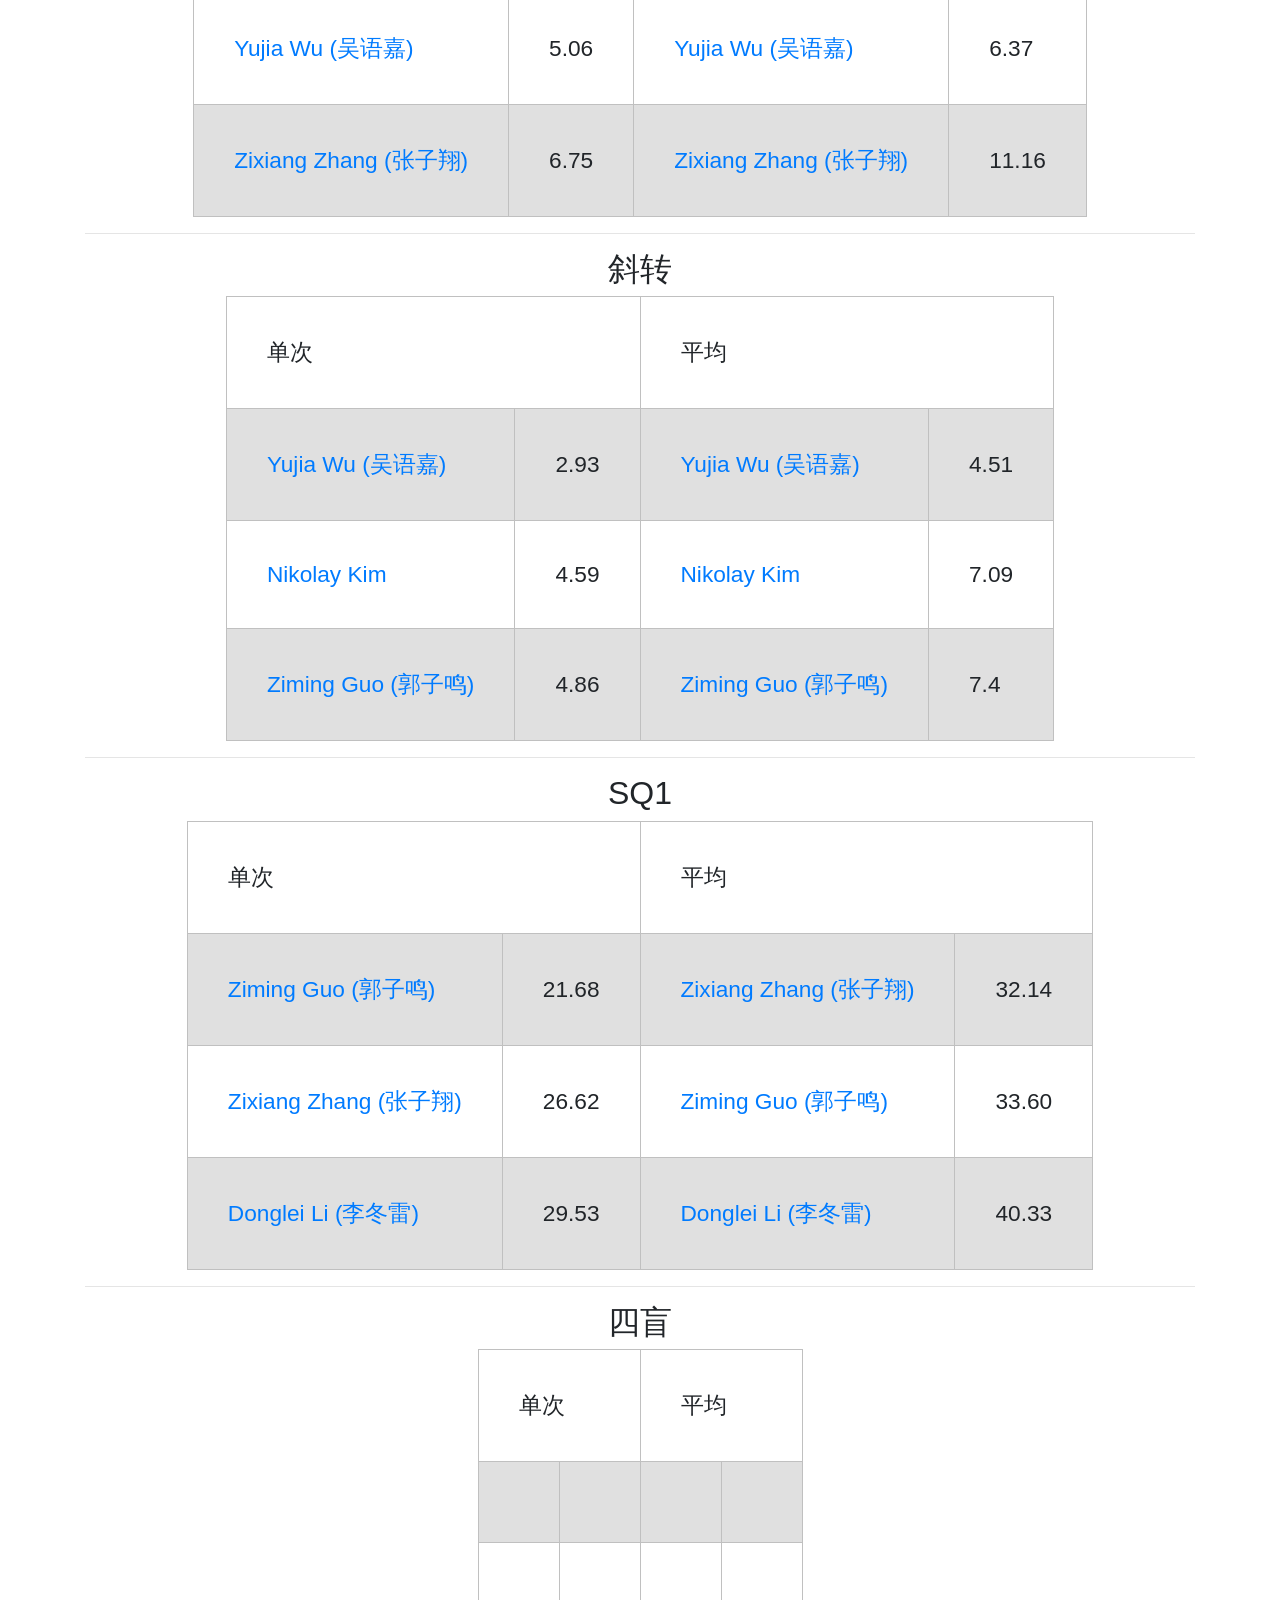
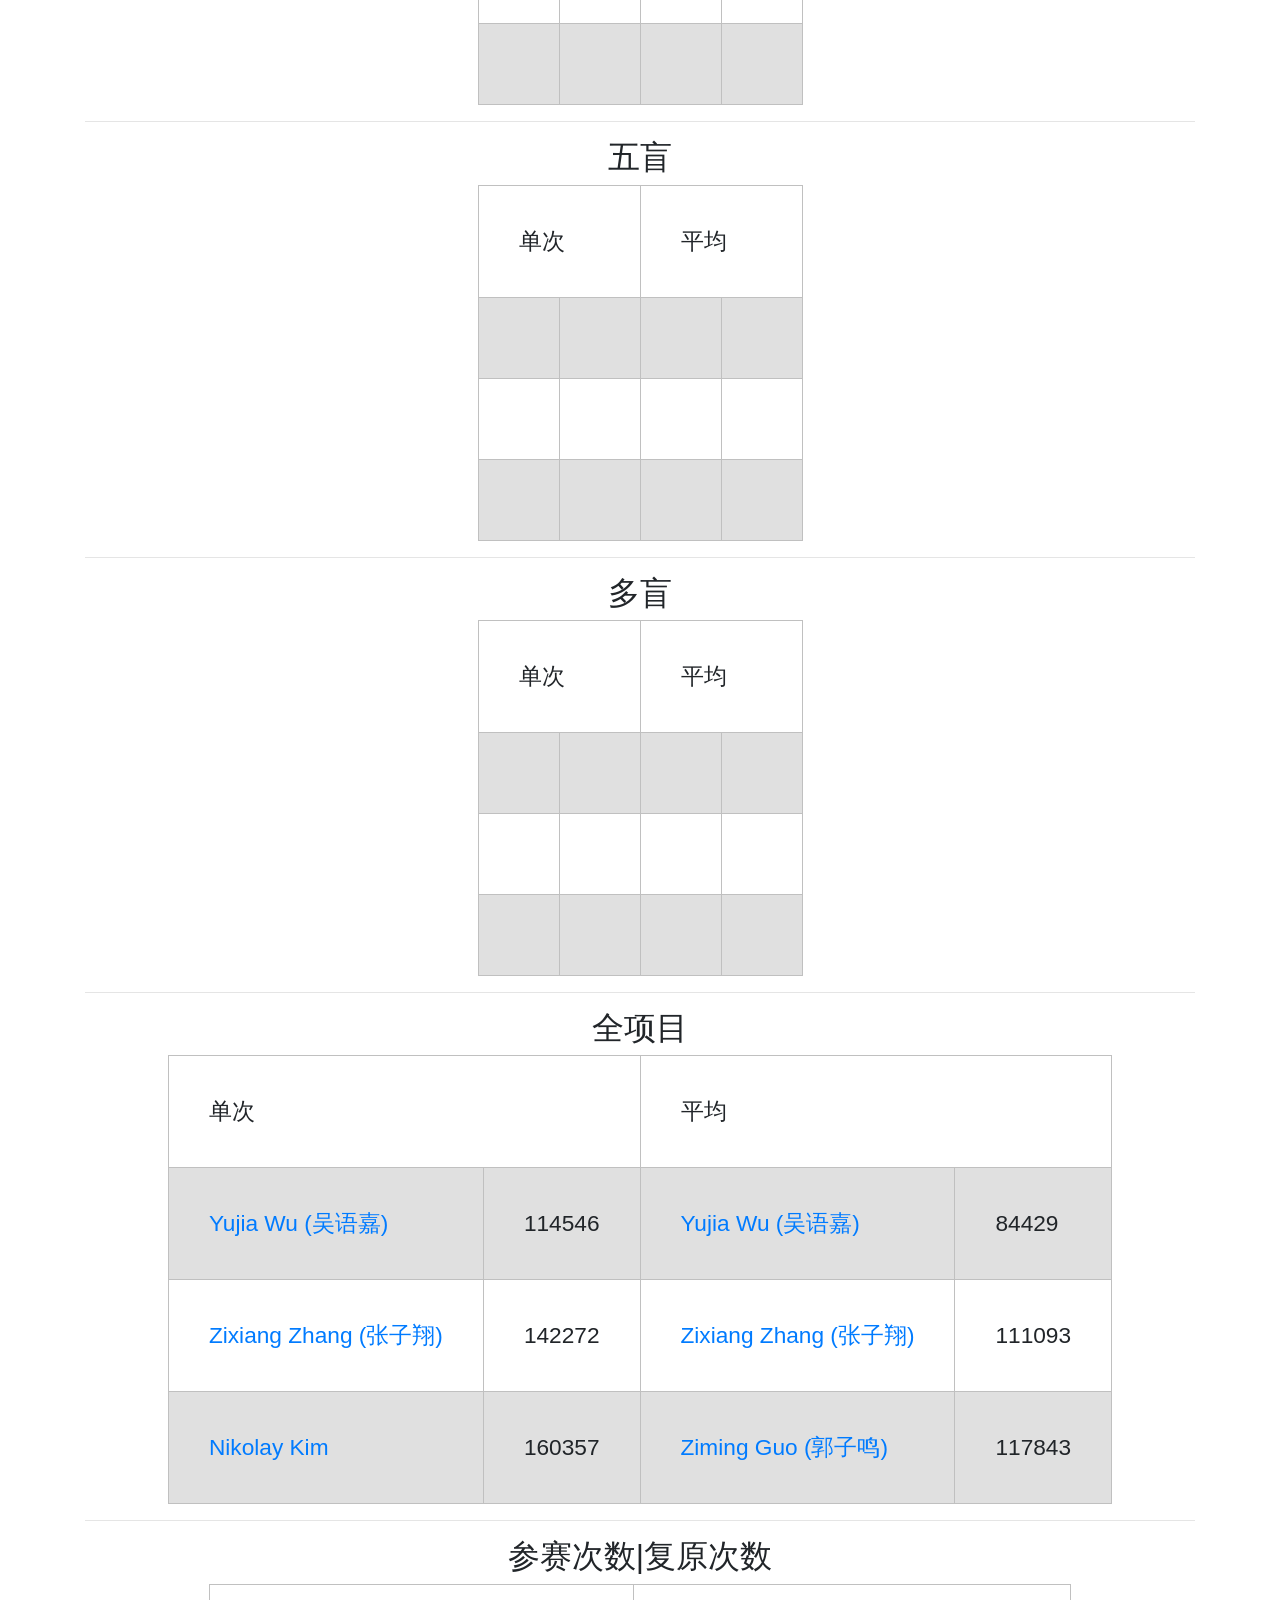
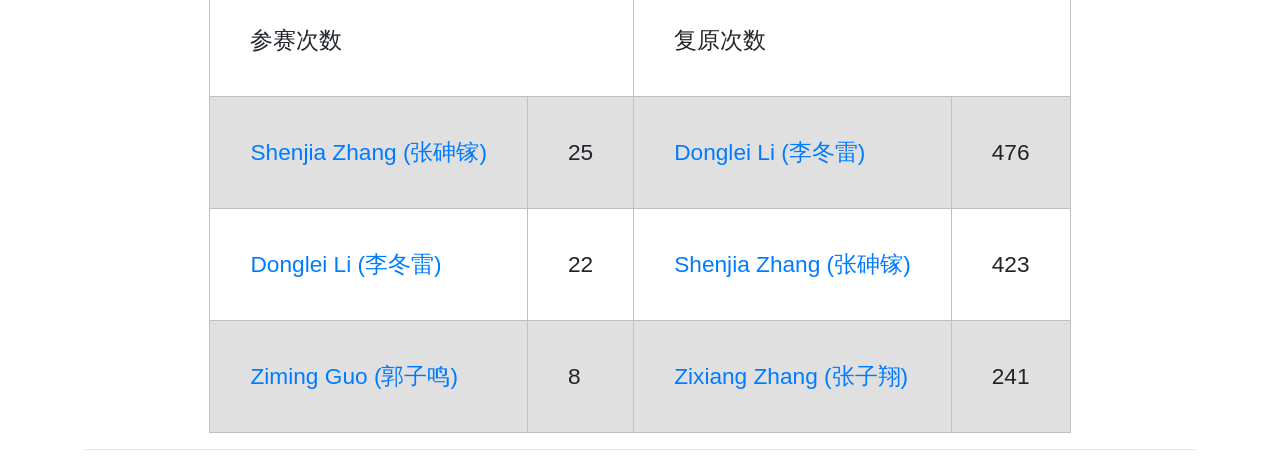
==== commit c1458539: "delete people" ====
--- a/index.html
+++ b/index.html
@@ -1,12 +1,12 @@
 <html lang="zh-CN"><head>    <title>Welcome to NPUR!</title>    <link rel="shortcut icon" href=".//images/ico.ico" type="image/x-icon">    <link rel="stylesheet" type="text/css" , href="./CSS/df_style.css">    <link rel="stylesheet" href="./CSS/bootstrap.min.css"></head><body>    <h1 style="text-indent:2em;">NPUR reference</h1>    <nav class="navbar navbar-expand-sm navbar-dark bg-info">        <div class="container">            <a class="navbar-brand text-white">Menu</a>            <button class="navbar-toggler" type="button" data-toggle="collapse" data-target="#navbarsmenu"                aria-controls="navbarsmenu" aria-expanded="false" aria-label="Toggle navigation">                <span class="navbar-toggler-icon"></span>            </button>            <div class="collapse navbar-collapse" id="navbarsmenu">                <ul class="navbar-nav mr-auto">                    <li class="nav-item active">                        <a class="nav-link" href="index.html">NPUR3<span class="sr-only">(current)</span></a>                    </li>                    <li class="nav-item">                        <a class="nav-link" href="npur_plus.html">NPUR+</a>                    </li>                    <!-- <li class="nav-item">                        <a class="nav-link" href="fnpur.html">FNPUR</a>                    </li> -->                    <li class="nav-item">                        <a class="nav-link" href="about.html">关于</a>                    </li>                </ul>            </div>        </div>    </nav>    <div class="container">        <center>            <div style="text-indent: 33%; text-align:left;">                <p>更新日期：2019.11.06（beta版本）</p>            </div>            
 <hr><nav><h2>三阶</h2></nav><table border="1" class="dataframe mystyle">                <tr>                    <td colspan="2">单次</td>                    <td colspan="2">平均</td>                </tr>                <tr>                    <td><a href="https://cubingchina.com/results/person/2015PENG05">Weicong Peng (彭伟聪)</a></td>                    <td>9.03</td>                    <td><a href="https://cubingchina.com/results/person/2015PENG05">Weicong Peng (彭伟聪)</a></td>                    <td>10.22</td>                </tr>                <tr>                    <td><a href="https://cubingchina.com/results/person/2007ZHAN03">Shenjia Zhang (张砷镓)</a></td>                    <td>9.69</td>                    <td><a href="https://cubingchina.com/results/person/2007ZHAN03">Shenjia Zhang (张砷镓)</a></td>                    <td>11.7</td>                </tr>                <tr>                    <td><a href="https://cubingchina.com/results/person/2016WUYU07">Yujia Wu (吴语嘉)</a></td>                    <td>10.63</td>                    <td><a href="https://cubingchina.com/results/person/2016WUYU07">Yujia Wu (吴语嘉)</a></td>                    <td>12.7</td>                </tr>            </table>
-<hr><nav><h2>二阶</h2></nav><table border="1" class="dataframe mystyle">                <tr>                    <td colspan="2">单次</td>                    <td colspan="2">平均</td>                </tr>                <tr>                    <td><a href="https://cubingchina.com/results/person/2010PANK01">Ke Pan (潘轲)</a></td>                    <td>2.78</td>                    <td><a href="https://cubingchina.com/results/person/2017GUOZ01">Ziming Guo (郭子鸣)</a></td>                    <td>4.6</td>                </tr>                <tr>                    <td><a href="https://cubingchina.com/results/person/2017KIMN03">Nikolay Kim</a></td>                    <td>3.17</td>                    <td><a href="https://cubingchina.com/results/person/2010PANK01">Ke Pan (潘轲)</a></td>                    <td>4.97</td>                </tr>                <tr>                    <td><a href="https://cubingchina.com/results/person/2017GUOZ01">Ziming Guo (郭子鸣)</a></td>                    <td>3.42</td>                    <td><a href="https://cubingchina.com/results/person/2018WUSI01">Sichen Wu (吴思辰)</a></td>                    <td>5.26</td>                </tr>            </table>
+<hr><nav><h2>二阶</h2></nav><table border="1" class="dataframe mystyle">                <tr>                    <td colspan="2">单次</td>                    <td colspan="2">平均</td>                </tr>                <tr>                    <td><a href="https://cubingchina.com/results/person/2017KIMN03">Nikolay Kim</a></td>                    <td>3.17</td>                    <td><a href="https://cubingchina.com/results/person/2017GUOZ01">Ziming Guo (郭子鸣)</a></td>                    <td>4.6</td>                </tr>                <tr>                    <td><a href="https://cubingchina.com/results/person/2017GUOZ01">Ziming Guo (郭子鸣)</a></td>                    <td>3.42</td>                    <td><a href="https://cubingchina.com/results/person/2018WUSI01">Sichen Wu (吴思辰)</a></td>                    <td>5.26</td>                </tr>                <tr>                    <td><a href="https://cubingchina.com/results/person/2018WUSI01">Sichen Wu (吴思辰)</a></td>                    <td>3.57</td>                    <td><a href="https://cubingchina.com/results/person/2016WUYU07">Yujia Wu (吴语嘉)</a></td>                    <td>5.29</td>                </tr>            </table>
 <hr><nav><h2>四阶</h2></nav><table border="1" class="dataframe mystyle">                <tr>                    <td colspan="2">单次</td>                    <td colspan="2">平均</td>                </tr>                <tr>                    <td><a href="https://cubingchina.com/results/person/2016WUYU07">Yujia Wu (吴语嘉)</a></td>                    <td>35.08</td>                    <td><a href="https://cubingchina.com/results/person/2016WUYU07">Yujia Wu (吴语嘉)</a></td>                    <td>44.92</td>                </tr>                <tr>                    <td><a href="https://cubingchina.com/results/person/2013WANG07">Jian Wang (王健)</a></td>                    <td>49.48</td>                    <td><a href="https://cubingchina.com/results/person/2013WANG07">Jian Wang (王健)</a></td>                    <td>55.14</td>                </tr>                <tr>                    <td><a href="https://cubingchina.com/results/person/2017KIMN03">Nikolay Kim</a></td>                    <td>49.92</td>                    <td><a href="https://cubingchina.com/results/person/2017KIMN03">Nikolay Kim</a></td>                    <td>56.15</td>                </tr>            </table>
 <hr><nav><h2>五阶</h2></nav><table border="1" class="dataframe mystyle">                <tr>                    <td colspan="2">单次</td>                    <td colspan="2">平均</td>                </tr>                <tr>                    <td><a href="https://cubingchina.com/results/person/2016WUYU07">Yujia Wu (吴语嘉)</a></td>                    <td>76.82</td>                    <td><a href="https://cubingchina.com/results/person/2016WUYU07">Yujia Wu (吴语嘉)</a></td>                    <td>102.24</td>                </tr>                <tr>                    <td><a href="https://cubingchina.com/results/person/2017KIMN03">Nikolay Kim</a></td>                    <td>98.59</td>                    <td><a href="https://cubingchina.com/results/person/2017KIMN03">Nikolay Kim</a></td>                    <td>107.93</td>                </tr>                <tr>                    <td><a href="https://cubingchina.com/results/person/2017ZHAZ16">Zixiang Zhang (张子翔)</a></td>                    <td>104.11</td>                    <td><a href="https://cubingchina.com/results/person/2017ZHAZ16">Zixiang Zhang (张子翔)</a></td>                    <td>110.77</td>                </tr>            </table>
-<hr><nav><h2>六阶</h2></nav><table border="1" class="dataframe mystyle">                <tr>                    <td colspan="2">单次</td>                    <td colspan="2">平均</td>                </tr>                <tr>                    <td><a href="https://cubingchina.com/results/person/2017ZHAZ16">Zixiang Zhang (张子翔)</a></td>                    <td>242.48</td>                    <td><a href="https://cubingchina.com/results/person/2017ZHAZ16">Zixiang Zhang (张子翔)</a></td>                    <td>246.16</td>                </tr>                <tr>                    <td><a href="https://cubingchina.com/results/person/2009LIDO01">Donglei Li (李冬雷)</a></td>                    <td>283.66</td>                    <td><a href="https://cubingchina.com/results/person/2009LIDO01">Donglei Li (李冬雷)</a></td>                    <td>313.7</td>                </tr>                <tr>                    <td><a href="https://cubingchina.com/results/person/2010PANK01">Ke Pan (潘轲)</a></td>                    <td>290.25</td>                    <td><a href="https://cubingchina.com/results/person/2010PANK01">Ke Pan (潘轲)</a></td>                    <td>328.94</td>                </tr>            </table>
-<hr><nav><h2>七阶</h2></nav><table border="1" class="dataframe mystyle">                <tr>                    <td colspan="2">单次</td>                    <td colspan="2">平均</td>                </tr>                <tr>                    <td><a href="https://cubingchina.com/results/person/2017ZHAZ16">Zixiang Zhang (张子翔)</a></td>                    <td>338.38</td>                    <td><a href="https://cubingchina.com/results/person/2017ZHAZ16">Zixiang Zhang (张子翔)</a></td>                    <td>362.05</td>                </tr>                <tr>                    <td><a href="https://cubingchina.com/results/person/2010PANK01">Ke Pan (潘轲)</a></td>                    <td>401.09</td>                    <td><a href="https://cubingchina.com/results/person/2010PANK01">Ke Pan (潘轲)</a></td>                    <td>411.44</td>                </tr>                <tr>                    <td><a href="https://cubingchina.com/results/person/"></a></td>                    <td></td>                    <td><a href="https://cubingchina.com/results/person/"></a></td>                    <td></td>                </tr>            </table>
-<hr><nav><h2>三盲</h2></nav><table border="1" class="dataframe mystyle">                <tr>                    <td colspan="2">单次</td>                    <td colspan="2">平均</td>                </tr>                <tr>                    <td><a href="https://cubingchina.com/results/person/2007ZHAN03">Shenjia Zhang (张砷镓)</a></td>                    <td>171.15</td>                    <td><a href="https://cubingchina.com/results/person/2007ZHAN03">Shenjia Zhang (张砷镓)</a></td>                    <td>252.56</td>                </tr>                <tr>                    <td><a href="https://cubingchina.com/results/person/2010WEIL02">Weilisi (伟力斯)</a></td>                    <td>296.39</td>                    <td><a href="https://cubingchina.com/results/person/"></a></td>                    <td></td>                </tr>                <tr>                    <td><a href="https://cubingchina.com/results/person/2010PANK01">Ke Pan (潘轲)</a></td>                    <td>576.97</td>                    <td><a href="https://cubingchina.com/results/person/"></a></td>                    <td></td>                </tr>            </table>
-<hr><nav><h2>最少步</h2></nav><table border="1" class="dataframe mystyle">                <tr>                    <td colspan="2">单次</td>                    <td colspan="2">平均</td>                </tr>                <tr>                    <td><a href="https://cubingchina.com/results/person/2007ZHAN03">Shenjia Zhang (张砷镓)</a></td>                    <td>0.42</td>                    <td><a href="https://cubingchina.com/results/person/"></a></td>                    <td></td>                </tr>                <tr>                    <td><a href="https://cubingchina.com/results/person/2010PANK01">Ke Pan (潘轲)</a></td>                    <td>0.45</td>                    <td><a href="https://cubingchina.com/results/person/"></a></td>                    <td></td>                </tr>                <tr>                    <td><a href="https://cubingchina.com/results/person/"></a></td>                    <td></td>                    <td><a href="https://cubingchina.com/results/person/"></a></td>                    <td></td>                </tr>            </table>
+<hr><nav><h2>六阶</h2></nav><table border="1" class="dataframe mystyle">                <tr>                    <td colspan="2">单次</td>                    <td colspan="2">平均</td>                </tr>                <tr>                    <td><a href="https://cubingchina.com/results/person/2017ZHAZ16">Zixiang Zhang (张子翔)</a></td>                    <td>242.48</td>                    <td><a href="https://cubingchina.com/results/person/2017ZHAZ16">Zixiang Zhang (张子翔)</a></td>                    <td>246.16</td>                </tr>                <tr>                    <td><a href="https://cubingchina.com/results/person/2009LIDO01">Donglei Li (李冬雷)</a></td>                    <td>283.66</td>                    <td><a href="https://cubingchina.com/results/person/2009LIDO01">Donglei Li (李冬雷)</a></td>                    <td>313.7</td>                </tr>                <tr>                    <td><a href="https://cubingchina.com/results/person/"></a></td>                    <td></td>                    <td><a href="https://cubingchina.com/results/person/"></a></td>                    <td></td>                </tr>            </table>
+<hr><nav><h2>七阶</h2></nav><table border="1" class="dataframe mystyle">                <tr>                    <td colspan="2">单次</td>                    <td colspan="2">平均</td>                </tr>                <tr>                    <td><a href="https://cubingchina.com/results/person/2017ZHAZ16">Zixiang Zhang (张子翔)</a></td>                    <td>338.38</td>                    <td><a href="https://cubingchina.com/results/person/2017ZHAZ16">Zixiang Zhang (张子翔)</a></td>                    <td>362.05</td>                </tr>                <tr>                    <td><a href="https://cubingchina.com/results/person/"></a></td>                    <td></td>                    <td><a href="https://cubingchina.com/results/person/"></a></td>                    <td></td>                </tr>                <tr>                    <td><a href="https://cubingchina.com/results/person/"></a></td>                    <td></td>                    <td><a href="https://cubingchina.com/results/person/"></a></td>                    <td></td>                </tr>            </table>
+<hr><nav><h2>三盲</h2></nav><table border="1" class="dataframe mystyle">                <tr>                    <td colspan="2">单次</td>                    <td colspan="2">平均</td>                </tr>                <tr>                    <td><a href="https://cubingchina.com/results/person/2007ZHAN03">Shenjia Zhang (张砷镓)</a></td>                    <td>171.15</td>                    <td><a href="https://cubingchina.com/results/person/2007ZHAN03">Shenjia Zhang (张砷镓)</a></td>                    <td>252.56</td>                </tr>                <tr>                    <td><a href="https://cubingchina.com/results/person/"></a></td>                    <td></td>                    <td><a href="https://cubingchina.com/results/person/"></a></td>                    <td></td>                </tr>                <tr>                    <td><a href="https://cubingchina.com/results/person/"></a></td>                    <td></td>                    <td><a href="https://cubingchina.com/results/person/"></a></td>                    <td></td>                </tr>            </table>
+<hr><nav><h2>最少步</h2></nav><table border="1" class="dataframe mystyle">                <tr>                    <td colspan="2">单次</td>                    <td colspan="2">平均</td>                </tr>                <tr>                    <td><a href="https://cubingchina.com/results/person/2007ZHAN03">Shenjia Zhang (张砷镓)</a></td>                    <td>0.42</td>                    <td><a href="https://cubingchina.com/results/person/"></a></td>                    <td></td>                </tr>                <tr>                    <td><a href="https://cubingchina.com/results/person/"></a></td>                    <td></td>                    <td><a href="https://cubingchina.com/results/person/"></a></td>                    <td></td>                </tr>                <tr>                    <td><a href="https://cubingchina.com/results/person/"></a></td>                    <td></td>                    <td><a href="https://cubingchina.com/results/person/"></a></td>                    <td></td>                </tr>            </table>
 <hr><nav><h2>单手</h2></nav><table border="1" class="dataframe mystyle">                <tr>                    <td colspan="2">单次</td>                    <td colspan="2">平均</td>                </tr>                <tr>                    <td><a href="https://cubingchina.com/results/person/2015PENG05">Weicong Peng (彭伟聪)</a></td>                    <td>16.83</td>                    <td><a href="https://cubingchina.com/results/person/2015PENG05">Weicong Peng (彭伟聪)</a></td>                    <td>17.81</td>                </tr>                <tr>                    <td><a href="https://cubingchina.com/results/person/2017ZHAZ16">Zixiang Zhang (张子翔)</a></td>                    <td>20.48</td>                    <td><a href="https://cubingchina.com/results/person/2017ZHAZ16">Zixiang Zhang (张子翔)</a></td>                    <td>25.68</td>                </tr>                <tr>                    <td><a href="https://cubingchina.com/results/person/2017KIMN03">Nikolay Kim</a></td>                    <td>21.14</td>                    <td><a href="https://cubingchina.com/results/person/2017KIMN03">Nikolay Kim</a></td>                    <td>26.38</td>                </tr>            </table>
 <hr><nav><h2>脚拧</h2></nav><table border="1" class="dataframe mystyle">                <tr>                    <td colspan="2">单次</td>                    <td colspan="2">平均</td>                </tr>                <tr>                    <td><a href="https://cubingchina.com/results/person/"></a></td>                    <td></td>                    <td><a href="https://cubingchina.com/results/person/"></a></td>                    <td></td>                </tr>                <tr>                    <td><a href="https://cubingchina.com/results/person/"></a></td>                    <td></td>                    <td><a href="https://cubingchina.com/results/person/"></a></td>                    <td></td>                </tr>                <tr>                    <td><a href="https://cubingchina.com/results/person/"></a></td>                    <td></td>                    <td><a href="https://cubingchina.com/results/person/"></a></td>                    <td></td>                </tr>            </table>
 <hr><nav><h2>魔表</h2></nav><table border="1" class="dataframe mystyle">                <tr>                    <td colspan="2">单次</td>                    <td colspan="2">平均</td>                </tr>                <tr>                    <td><a href="https://cubingchina.com/results/person/2009LIDO01">Donglei Li (李冬雷)</a></td>                    <td>27.68</td>                    <td><a href="https://cubingchina.com/results/person/2009LIDO01">Donglei Li (李冬雷)</a></td>                    <td>30.71</td>                </tr>                <tr>                    <td><a href="https://cubingchina.com/results/person/"></a></td>                    <td></td>                    <td><a href="https://cubingchina.com/results/person/"></a></td>                    <td></td>                </tr>                <tr>                    <td><a href="https://cubingchina.com/results/person/"></a></td>                    <td></td>                    <td><a href="https://cubingchina.com/results/person/"></a></td>                    <td></td>                </tr>            </table>
@@ -17,6 +17,6 @@
 <hr><nav><h2>四盲</h2></nav><table border="1" class="dataframe mystyle">                <tr>                    <td colspan="2">单次</td>                    <td colspan="2">平均</td>                </tr>                <tr>                    <td><a href="https://cubingchina.com/results/person/"></a></td>                    <td></td>                    <td><a href="https://cubingchina.com/results/person/"></a></td>                    <td></td>                </tr>                <tr>                    <td><a href="https://cubingchina.com/results/person/"></a></td>                    <td></td>                    <td><a href="https://cubingchina.com/results/person/"></a></td>                    <td></td>                </tr>                <tr>                    <td><a href="https://cubingchina.com/results/person/"></a></td>                    <td></td>                    <td><a href="https://cubingchina.com/results/person/"></a></td>                    <td></td>                </tr>            </table>
 <hr><nav><h2>五盲</h2></nav><table border="1" class="dataframe mystyle">                <tr>                    <td colspan="2">单次</td>                    <td colspan="2">平均</td>                </tr>                <tr>                    <td><a href="https://cubingchina.com/results/person/"></a></td>                    <td></td>                    <td><a href="https://cubingchina.com/results/person/"></a></td>                    <td></td>                </tr>                <tr>                    <td><a href="https://cubingchina.com/results/person/"></a></td>                    <td></td>                    <td><a href="https://cubingchina.com/results/person/"></a></td>                    <td></td>                </tr>                <tr>                    <td><a href="https://cubingchina.com/results/person/"></a></td>                    <td></td>                    <td><a href="https://cubingchina.com/results/person/"></a></td>                    <td></td>                </tr>            </table>
 <hr><nav><h2>多盲</h2></nav><table border="1" class="dataframe mystyle">                <tr>                    <td colspan="2">单次</td>                    <td colspan="2">平均</td>                </tr>                <tr>                    <td><a href="https://cubingchina.com/results/person/"></a></td>                    <td></td>                    <td><a href="https://cubingchina.com/results/person/"></a></td>                    <td></td>                </tr>                <tr>                    <td><a href="https://cubingchina.com/results/person/"></a></td>                    <td></td>                    <td><a href="https://cubingchina.com/results/person/"></a></td>                    <td></td>                </tr>                <tr>                    <td><a href="https://cubingchina.com/results/person/"></a></td>                    <td></td>                    <td><a href="https://cubingchina.com/results/person/"></a></td>                    <td></td>                </tr>            </table>
-<hr><nav><h2>全项目</h2></nav><table border="1" class="dataframe mystyle">                <tr>                    <td colspan="2">单次</td>                    <td colspan="2">平均</td>                </tr>                <tr>                    <td><a href="https://cubingchina.com/results/person/2016WUYU07">Yujia Wu (吴语嘉)</a></td>                    <td>113944</td>                    <td><a href="https://cubingchina.com/results/person/2016WUYU07">Yujia Wu (吴语嘉)</a></td>                    <td>83953</td>                </tr>                <tr>                    <td><a href="https://cubingchina.com/results/person/2017ZHAZ16">Zixiang Zhang (张子翔)</a></td>                    <td>141487</td>                    <td><a href="https://cubingchina.com/results/person/2017ZHAZ16">Zixiang Zhang (张子翔)</a></td>                    <td>110453</td>                </tr>                <tr>                    <td><a href="https://cubingchina.com/results/person/2017KIMN03">Nikolay Kim</a></td>                    <td>159427</td>                    <td><a href="https://cubingchina.com/results/person/2017GUOZ01">Ziming Guo (郭子鸣)</a></td>                    <td>117276</td>                </tr>            </table>
-<hr><nav><h2>参赛次数|复原次数</h2></nav><table border="1" class="dataframe mystyle">                <tr>                    <td colspan="2">参赛次数</td>                    <td colspan="2">复原次数</td>                </tr>                <tr>                    <td><a href="https://cubingchina.com/results/person/2007ZHAN03">Shenjia Zhang (张砷镓)</a></td>                    <td>25</td>                    <td><a href="https://cubingchina.com/results/person/2009LIDO01">Donglei Li (李冬雷)</a></td>                    <td>476</td>                </tr>                <tr>                    <td><a href="https://cubingchina.com/results/person/2009LIDO01">Donglei Li (李冬雷)</a></td>                    <td>22</td>                    <td><a href="https://cubingchina.com/results/person/2010PANK01">Ke Pan (潘轲)</a></td>                    <td>428</td>                </tr>                <tr>                    <td><a href="https://cubingchina.com/results/person/2010PANK01">Ke Pan (潘轲)</a></td>                    <td>16</td>                    <td><a href="https://cubingchina.com/results/person/2007ZHAN03">Shenjia Zhang (张砷镓)</a></td>                    <td>423</td>                </tr>            </table>
+<hr><nav><h2>全项目</h2></nav><table border="1" class="dataframe mystyle">                <tr>                    <td colspan="2">单次</td>                    <td colspan="2">平均</td>                </tr>                <tr>                    <td><a href="https://cubingchina.com/results/person/2016WUYU07">Yujia Wu (吴语嘉)</a></td>                    <td>114546</td>                    <td><a href="https://cubingchina.com/results/person/2016WUYU07">Yujia Wu (吴语嘉)</a></td>                    <td>84429</td>                </tr>                <tr>                    <td><a href="https://cubingchina.com/results/person/2017ZHAZ16">Zixiang Zhang (张子翔)</a></td>                    <td>142272</td>                    <td><a href="https://cubingchina.com/results/person/2017ZHAZ16">Zixiang Zhang (张子翔)</a></td>                    <td>111093</td>                </tr>                <tr>                    <td><a href="https://cubingchina.com/results/person/2017KIMN03">Nikolay Kim</a></td>                    <td>160357</td>                    <td><a href="https://cubingchina.com/results/person/2017GUOZ01">Ziming Guo (郭子鸣)</a></td>                    <td>117843</td>                </tr>            </table>
+<hr><nav><h2>参赛次数|复原次数</h2></nav><table border="1" class="dataframe mystyle">                <tr>                    <td colspan="2">参赛次数</td>                    <td colspan="2">复原次数</td>                </tr>                <tr>                    <td><a href="https://cubingchina.com/results/person/2007ZHAN03">Shenjia Zhang (张砷镓)</a></td>                    <td>25</td>                    <td><a href="https://cubingchina.com/results/person/2009LIDO01">Donglei Li (李冬雷)</a></td>                    <td>476</td>                </tr>                <tr>                    <td><a href="https://cubingchina.com/results/person/2009LIDO01">Donglei Li (李冬雷)</a></td>                    <td>22</td>                    <td><a href="https://cubingchina.com/results/person/2007ZHAN03">Shenjia Zhang (张砷镓)</a></td>                    <td>423</td>                </tr>                <tr>                    <td><a href="https://cubingchina.com/results/person/2017GUOZ01">Ziming Guo (郭子鸣)</a></td>                    <td>8</td>                    <td><a href="https://cubingchina.com/results/person/2017ZHAZ16">Zixiang Zhang (张子翔)</a></td>                    <td>241</td>                </tr>            </table>
             <hr>        </center>    </div></body></html>
